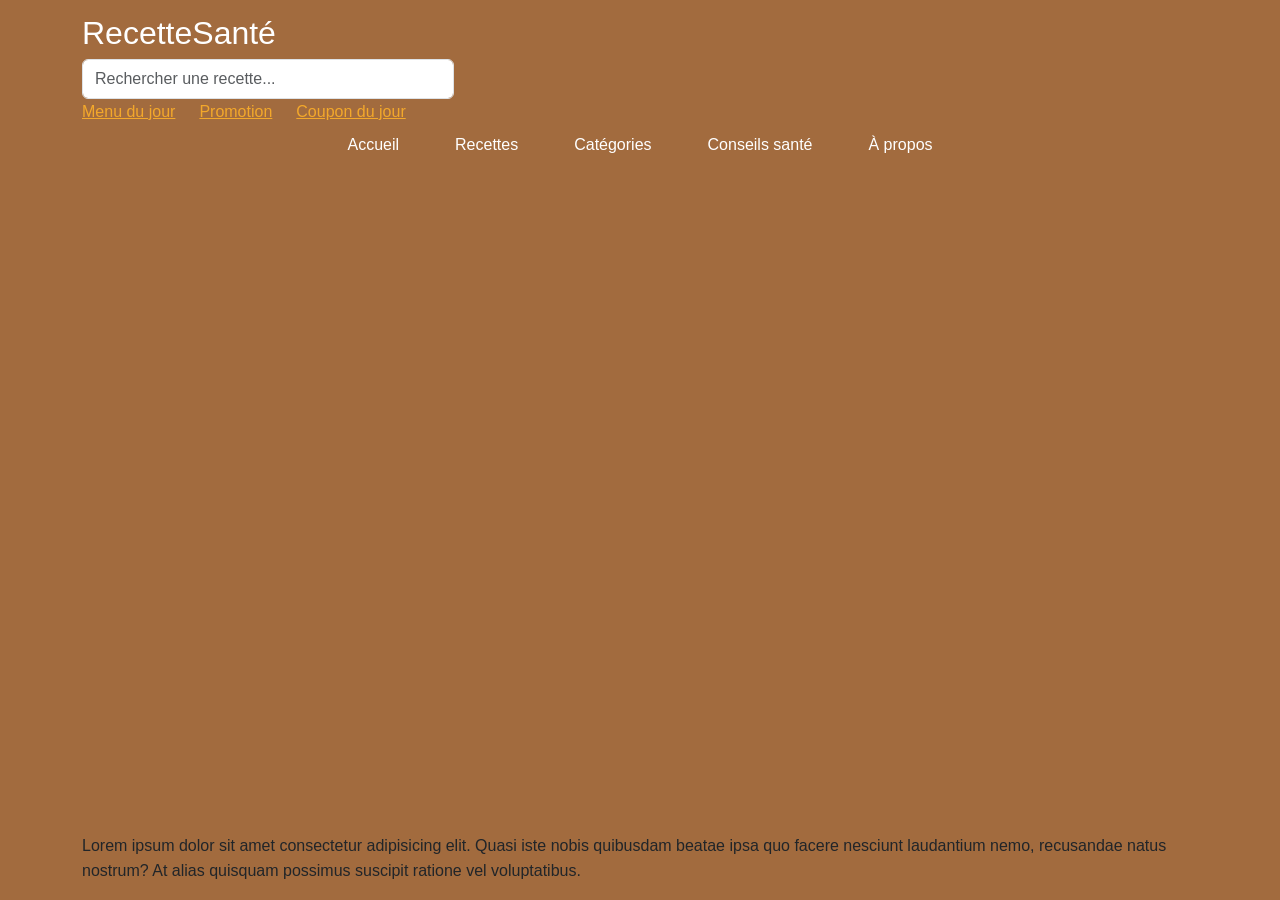
==== index.html @ 84961918 "Creation de la navigation" ====
<!DOCTYPE html>
<html lang="fr">

<head>
    <meta charset="UTF-8">

    <!-- Pour s'assurer d'un affichage correct sur mobile -->
    <meta name="viewport" content="width=device-width, initial-scale=1.0">

    <!-- Styles de Boostrap + Styles personnalisés provenant de styles.scss -->
    <link rel="stylesheet" href="css/styles.css">
    <!-- Nous n'aurons pas besoin de normalize.css, car il existe des styles
    qui font la même chose dans Bootstrap (voir fichier _reboot.scss) -->

    <link rel="icon" href="favicon.ico">
    <title>Recettes Santé</title>
</head>

<body class="d-flex flex-column min-vh-100 bg-info">
    <header class="header">
        <div class="container">
            <div class="header-f">

                <!-- Logo -->
                <div class="col-md-3">
                    <div class="header-logo">
                        <h1></h1>
                        <a href="#" class="navbar-brand fs-2 text-white">
                            RecetteSanté
                        </a>
                        </h1>
                    </div>
                </div>

                <!-- Recherche -->
                <div class="col-md-4">
                    <div class="header-search">

                        <form role="search" class="d-flex">

                            <label for="recherche" class="visually-hidden">
                                Rechercher une recette
                            </label>

                            <input type="search" id="recherche" name="recherche" class="form-control"
                                placeholder="Rechercher une recette...">



                        </form>

                    </div>
                </div>

                <!-- Actions -->
                <div class="col-md-5 ">
                    <div class="header-actions">

                        <div class="d-flex gap-4">

                            <a href="#" class="action ">
                                Menu du jour
                            </a>

                            <a href="#" class="action">
                                Promotion
                            </a>

                            <a href="#" class="action">
                                Coupon du jour
                            </a>

                        </div>

                    </div>
                </div>

            </div>

            <div class="row align-items-center jus gx-4">

            </div>
            <div class="row">

                <div class="col-12">
                    <ul class="nav d-flex justify-content-center gap-4 gap-4">

                        <li class="nav-item">
                            <a href="#" class="nav-link text-white text-decoration-none">
                                Accueil
                            </a>
                        </li>

                        <li class="nav-item">
                            <a href="#" class="nav-link text-white text-decoration-none">
                                Recettes
                            </a>
                        </li>

                        <li class="nav-item">
                            <a href="#" class="nav-link text-white text-decoration-none">
                                Catégories
                            </a>
                        </li>

                        <li class="nav-item">
                            <a href="#" class="nav-link text-white text-decoration-none">
                                Conseils santé
                            </a>
                        </li>

                        <li class="nav-item">
                            <a href="#" class="nav-link text-white text-decoration-none">
                                À propos
                            </a>
                        </li>

                    </ul>
                </div>

            </div>

        </div>
    </header>
    <main class="flex-grow-1">



    </main>
    <footer class="fond_section_primaire">
        <div class="container">
            <p>Lorem ipsum dolor sit amet consectetur adipisicing elit. Quasi iste nobis quibusdam beatae ipsa quo
                facere
                nesciunt laudantium nemo, recusandae natus nostrum? At alias quisquam possimus suscipit ratione vel
                voluptatibus.</p>
        </div>
    </footer>

    <!-----------------------------------------------------------------------------------
        Si on a besoin des éléments interactifs de Bootstrap, on doit utiliser au minimum
        le 2e script suivant (bootstrap.min.js) et parfois le 1er en plus (Popper)
        intégrés dans cet ordre.
    ---------------------------------------------------------------------------------->
    <!--
    <script src="https://cdn.jsdelivr.net/npm/@popperjs/core@2.11.8/dist/umd/popper.min.js" integrity="sha384-I7E8VVD/ismYTF4hNIPjVp/Zjvgyol6VFvRkX/vR+Vc4jQkC+hVqc2pM8ODewa9r" crossorigin="anonymous"></script>
    <script src="https://cdn.jsdelivr.net/npm/bootstrap@5.3.8/dist/js/bootstrap.min.js" integrity="sha384-G/EV+4j2dNv+tEPo3++6LCgdCROaejBqfUeNjuKAiuXbjrxilcCdDz6ZAVfHWe1Y" crossorigin="anonymous"></script>    
    -->
</body>

</html>
---- css/styles.css ----
@charset "UTF-8";
/*** Importation de polices ***/
@import url("https://fonts.googleapis.com/css2?family=Nunito:ital,wght@0,200..1000;1,200..1000&family=Zain:ital,wght@0,200;0,300;0,400;0,700;0,800;0,900;1,300;1,400&display=swap");
@import url("https://cdn.jsdelivr.net/npm/bootstrap-icons@1.11.3/font/bootstrap-icons.min.css");
/*###################### VARIABLES */
/*** Palette Colormind ***/
.zain-extralight {
  font-family: "Zain", sans-serif;
  font-weight: 200;
  font-style: normal;
}

/*** Redéfinition des variables de Bootstrap ***/
/*###################### BOOTSTRAP */
/*!
 * Bootstrap  v5.3.8 (https://getbootstrap.com/)
 * Copyright 2011-2025 The Bootstrap Authors
 * Licensed under MIT (https://github.com/twbs/bootstrap/blob/main/LICENSE)
 */
:root,
[data-bs-theme=light] {
  --bs-blue: #0d6efd;
  --bs-indigo: #6610f2;
  --bs-purple: #6f42c1;
  --bs-pink: #d63384;
  --bs-red: #dc3545;
  --bs-orange: #fd7e14;
  --bs-yellow: #ffc107;
  --bs-green: #198754;
  --bs-teal: #20c997;
  --bs-cyan: #0dcaf0;
  --bs-black: #000;
  --bs-white: #fff;
  --bs-gray: #6c757d;
  --bs-gray-dark: #343a40;
  --bs-gray-100: #f8f9fa;
  --bs-gray-200: #e9ecef;
  --bs-gray-300: #dee2e6;
  --bs-gray-400: #ced4da;
  --bs-gray-500: #adb5bd;
  --bs-gray-600: #6c757d;
  --bs-gray-700: #495057;
  --bs-gray-800: #343a40;
  --bs-gray-900: #212529;
  --bs-primary: #F3A82B;
  --bs-secondary: #92A9AC;
  --bs-success: rgb(123.3, 177.8, 60.5);
  --bs-info: #A26B3E;
  --bs-warning: rgb(188.25, 151.25, 24.5);
  --bs-danger: rgb(205.6, 63.2, 53.8);
  --bs-light: #F3F6F5;
  --bs-dark: #343035;
  --bs-primary-rgb: 243, 168, 43;
  --bs-secondary-rgb: 146, 169, 172;
  --bs-success-rgb: 123, 178, 61;
  --bs-info-rgb: 162, 107, 62;
  --bs-warning-rgb: 188, 151, 25;
  --bs-danger-rgb: 206, 63, 54;
  --bs-light-rgb: 243, 246, 245;
  --bs-dark-rgb: 52, 48, 53;
  --bs-primary-text-emphasis: rgb(97.2, 67.2, 17.2);
  --bs-secondary-text-emphasis: rgb(58.4, 67.6, 68.8);
  --bs-success-text-emphasis: rgb(49.32, 71.12, 24.2);
  --bs-info-text-emphasis: rgb(64.8, 42.8, 24.8);
  --bs-warning-text-emphasis: rgb(75.3, 60.5, 9.8);
  --bs-danger-text-emphasis: rgb(82.24, 25.28, 21.52);
  --bs-light-text-emphasis: #495057;
  --bs-dark-text-emphasis: #495057;
  --bs-primary-bg-subtle: rgb(252.6, 237.6, 212.6);
  --bs-secondary-bg-subtle: rgb(233.2, 237.8, 238.4);
  --bs-success-bg-subtle: rgb(228.66, 239.56, 216.1);
  --bs-info-bg-subtle: rgb(236.4, 225.4, 216.4);
  --bs-warning-bg-subtle: rgb(241.65, 234.25, 208.9);
  --bs-danger-bg-subtle: rgb(245.12, 216.64, 214.76);
  --bs-light-bg-subtle: rgb(251.5, 252, 252.5);
  --bs-dark-bg-subtle: #ced4da;
  --bs-primary-border-subtle: rgb(250.2, 220.2, 170.2);
  --bs-secondary-border-subtle: rgb(211.4, 220.6, 221.8);
  --bs-success-border-subtle: rgb(202.32, 224.12, 177.2);
  --bs-info-border-subtle: rgb(217.8, 195.8, 177.8);
  --bs-warning-border-subtle: rgb(228.3, 213.5, 162.8);
  --bs-danger-border-subtle: rgb(235.24, 178.28, 174.52);
  --bs-light-border-subtle: #e9ecef;
  --bs-dark-border-subtle: #adb5bd;
  --bs-white-rgb: 255, 255, 255;
  --bs-black-rgb: 0, 0, 0;
  --bs-font-sans-serif: system-ui, -apple-system, "Segoe UI", Roboto, "Helvetica Neue", "Noto Sans", "Liberation Sans", Arial, sans-serif, "Apple Color Emoji", "Segoe UI Emoji", "Segoe UI Symbol", "Noto Color Emoji";
  --bs-font-monospace: SFMono-Regular, Menlo, Monaco, Consolas, "Liberation Mono", "Courier New", monospace;
  --bs-gradient: linear-gradient(180deg, rgba(255, 255, 255, 0.15), rgba(255, 255, 255, 0));
  --bs-body-font-family: "Syne", sans-serif;
  --bs-body-font-size: 1rem;
  --bs-body-font-weight: 400;
  --bs-body-line-height: 1.6;
  --bs-body-color: #212529;
  --bs-body-color-rgb: 33, 37, 41;
  --bs-body-bg: #fff;
  --bs-body-bg-rgb: 255, 255, 255;
  --bs-emphasis-color: #000;
  --bs-emphasis-color-rgb: 0, 0, 0;
  --bs-secondary-color: rgba(33, 37, 41, 0.75);
  --bs-secondary-color-rgb: 33, 37, 41;
  --bs-secondary-bg: #e9ecef;
  --bs-secondary-bg-rgb: 233, 236, 239;
  --bs-tertiary-color: rgba(33, 37, 41, 0.5);
  --bs-tertiary-color-rgb: 33, 37, 41;
  --bs-tertiary-bg: #f8f9fa;
  --bs-tertiary-bg-rgb: 248, 249, 250;
  --bs-heading-color: #F3A82B;
  --bs-link-color: #F3A82B;
  --bs-link-color-rgb: 243, 168, 43;
  --bs-link-decoration: underline;
  --bs-link-hover-color: rgb(194.4, 134.4, 34.4);
  --bs-link-hover-color-rgb: 194, 134, 34;
  --bs-code-color: #d63384;
  --bs-highlight-color: #212529;
  --bs-highlight-bg: rgb(255, 242.6, 205.4);
  --bs-border-width: 1px;
  --bs-border-style: solid;
  --bs-border-color: #dee2e6;
  --bs-border-color-translucent: rgba(0, 0, 0, 0.175);
  --bs-border-radius: 0.375rem;
  --bs-border-radius-sm: 0.25rem;
  --bs-border-radius-lg: 0.5rem;
  --bs-border-radius-xl: 1rem;
  --bs-border-radius-xxl: 2rem;
  --bs-border-radius-2xl: var(--bs-border-radius-xxl);
  --bs-border-radius-pill: 50rem;
  --bs-box-shadow: 0 0.5rem 1rem rgba(0, 0, 0, 0.15);
  --bs-box-shadow-sm: 0 0.125rem 0.25rem rgba(0, 0, 0, 0.075);
  --bs-box-shadow-lg: 0 1rem 3rem rgba(0, 0, 0, 0.175);
  --bs-box-shadow-inset: inset 0 1px 2px rgba(0, 0, 0, 0.075);
  --bs-focus-ring-width: 0.25rem;
  --bs-focus-ring-opacity: 0.25;
  --bs-focus-ring-color: rgba(243, 168, 43, 0.25);
  --bs-form-valid-color: rgb(123.3, 177.8, 60.5);
  --bs-form-valid-border-color: rgb(123.3, 177.8, 60.5);
  --bs-form-invalid-color: rgb(205.6, 63.2, 53.8);
  --bs-form-invalid-border-color: rgb(205.6, 63.2, 53.8);
}

[data-bs-theme=dark] {
  color-scheme: dark;
  --bs-body-color: #dee2e6;
  --bs-body-color-rgb: 222, 226, 230;
  --bs-body-bg: #212529;
  --bs-body-bg-rgb: 33, 37, 41;
  --bs-emphasis-color: #fff;
  --bs-emphasis-color-rgb: 255, 255, 255;
  --bs-secondary-color: rgba(222, 226, 230, 0.75);
  --bs-secondary-color-rgb: 222, 226, 230;
  --bs-secondary-bg: #343a40;
  --bs-secondary-bg-rgb: 52, 58, 64;
  --bs-tertiary-color: rgba(222, 226, 230, 0.5);
  --bs-tertiary-color-rgb: 222, 226, 230;
  --bs-tertiary-bg: rgb(42.5, 47.5, 52.5);
  --bs-tertiary-bg-rgb: 43, 48, 53;
  --bs-primary-text-emphasis: rgb(247.8, 202.8, 127.8);
  --bs-secondary-text-emphasis: rgb(189.6, 203.4, 205.2);
  --bs-success-text-emphasis: rgb(175.98, 208.68, 138.3);
  --bs-info-text-emphasis: rgb(199.2, 166.2, 139.2);
  --bs-warning-text-emphasis: rgb(214.95, 192.75, 116.7);
  --bs-danger-text-emphasis: rgb(225.36, 139.92, 134.28);
  --bs-light-text-emphasis: #f8f9fa;
  --bs-dark-text-emphasis: #dee2e6;
  --bs-primary-bg-subtle: rgb(48.6, 33.6, 8.6);
  --bs-secondary-bg-subtle: rgb(29.2, 33.8, 34.4);
  --bs-success-bg-subtle: rgb(24.66, 35.56, 12.1);
  --bs-info-bg-subtle: rgb(32.4, 21.4, 12.4);
  --bs-warning-bg-subtle: rgb(37.65, 30.25, 4.9);
  --bs-danger-bg-subtle: rgb(41.12, 12.64, 10.76);
  --bs-light-bg-subtle: #343a40;
  --bs-dark-bg-subtle: #1a1d20;
  --bs-primary-border-subtle: rgb(145.8, 100.8, 25.8);
  --bs-secondary-border-subtle: rgb(87.6, 101.4, 103.2);
  --bs-success-border-subtle: rgb(73.98, 106.68, 36.3);
  --bs-info-border-subtle: rgb(97.2, 64.2, 37.2);
  --bs-warning-border-subtle: rgb(112.95, 90.75, 14.7);
  --bs-danger-border-subtle: rgb(123.36, 37.92, 32.28);
  --bs-light-border-subtle: #495057;
  --bs-dark-border-subtle: #343a40;
  --bs-heading-color: inherit;
  --bs-link-color: rgb(247.8, 202.8, 127.8);
  --bs-link-hover-color: rgb(249.24, 213.24, 153.24);
  --bs-link-color-rgb: 248, 203, 128;
  --bs-link-hover-color-rgb: 249, 213, 153;
  --bs-code-color: rgb(230.4, 132.6, 181.2);
  --bs-highlight-color: #dee2e6;
  --bs-highlight-bg: rgb(102, 77.2, 2.8);
  --bs-border-color: #495057;
  --bs-border-color-translucent: rgba(255, 255, 255, 0.15);
  --bs-form-valid-color: rgb(117, 183, 152.4);
  --bs-form-valid-border-color: rgb(117, 183, 152.4);
  --bs-form-invalid-color: rgb(234, 133.8, 143.4);
  --bs-form-invalid-border-color: rgb(234, 133.8, 143.4);
}

*,
*::before,
*::after {
  box-sizing: border-box;
}

@media (prefers-reduced-motion: no-preference) {
  :root {
    scroll-behavior: smooth;
  }
}

body {
  margin: 0;
  font-family: var(--bs-body-font-family);
  font-size: var(--bs-body-font-size);
  font-weight: var(--bs-body-font-weight);
  line-height: var(--bs-body-line-height);
  color: var(--bs-body-color);
  text-align: var(--bs-body-text-align);
  background-color: var(--bs-body-bg);
  -webkit-text-size-adjust: 100%;
  -webkit-tap-highlight-color: rgba(0, 0, 0, 0);
}

hr {
  margin: 1rem 0;
  color: inherit;
  border: 0;
  border-top: var(--bs-border-width) solid;
  opacity: 0.25;
}

h6, .h6, h5, .h5, h4, .h4, h3, .h3, h2, .h2, h1, .h1 {
  margin-top: 0;
  margin-bottom: 0.5rem;
  font-family: "Syne", sans-serif;
  font-weight: 700;
  line-height: 1.2;
  color: var(--bs-heading-color);
}

h1, .h1 {
  font-size: calc(1.375rem + 1.5vw);
}
@media (min-width: 1200px) {
  h1, .h1 {
    font-size: 2.5rem;
  }
}

h2, .h2 {
  font-size: calc(1.325rem + 0.9vw);
}
@media (min-width: 1200px) {
  h2, .h2 {
    font-size: 2rem;
  }
}

h3, .h3 {
  font-size: calc(1.3rem + 0.6vw);
}
@media (min-width: 1200px) {
  h3, .h3 {
    font-size: 1.75rem;
  }
}

h4, .h4 {
  font-size: calc(1.275rem + 0.3vw);
}
@media (min-width: 1200px) {
  h4, .h4 {
    font-size: 1.5rem;
  }
}

h5, .h5 {
  font-size: 1.25rem;
}

h6, .h6 {
  font-size: 1rem;
}

p {
  margin-top: 0;
  margin-bottom: 1rem;
}

abbr[title] {
  text-decoration: underline dotted;
  cursor: help;
  text-decoration-skip-ink: none;
}

address {
  margin-bottom: 1rem;
  font-style: normal;
  line-height: inherit;
}

ol,
ul {
  padding-left: 2rem;
}

ol,
ul,
dl {
  margin-top: 0;
  margin-bottom: 1rem;
}

ol ol,
ul ul,
ol ul,
ul ol {
  margin-bottom: 0;
}

dt {
  font-weight: 700;
}

dd {
  margin-bottom: 0.5rem;
  margin-left: 0;
}

blockquote {
  margin: 0 0 1rem;
}

b,
strong {
  font-weight: bolder;
}

small, .small {
  font-size: 0.875em;
}

mark, .mark {
  padding: 0.1875em;
  color: var(--bs-highlight-color);
  background-color: var(--bs-highlight-bg);
}

sub,
sup {
  position: relative;
  font-size: 0.75em;
  line-height: 0;
  vertical-align: baseline;
}

sub {
  bottom: -0.25em;
}

sup {
  top: -0.5em;
}

a {
  color: rgba(var(--bs-link-color-rgb), var(--bs-link-opacity, 1));
  text-decoration: underline;
}
a:hover {
  --bs-link-color-rgb: var(--bs-link-hover-color-rgb);
}

a:not([href]):not([class]), a:not([href]):not([class]):hover {
  color: inherit;
  text-decoration: none;
}

pre,
code,
kbd,
samp {
  font-family: var(--bs-font-monospace);
  font-size: 1em;
}

pre {
  display: block;
  margin-top: 0;
  margin-bottom: 1rem;
  overflow: auto;
  font-size: 0.875em;
}
pre code {
  font-size: inherit;
  color: inherit;
  word-break: normal;
}

code {
  font-size: 0.875em;
  color: var(--bs-code-color);
  word-wrap: break-word;
}
a > code {
  color: inherit;
}

kbd {
  padding: 0.1875rem 0.375rem;
  font-size: 0.875em;
  color: var(--bs-body-bg);
  background-color: var(--bs-body-color);
  border-radius: 0.25rem;
}
kbd kbd {
  padding: 0;
  font-size: 1em;
}

figure {
  margin: 0 0 1rem;
}

img,
svg {
  vertical-align: middle;
}

table {
  caption-side: bottom;
  border-collapse: collapse;
}

caption {
  padding-top: 0.5rem;
  padding-bottom: 0.5rem;
  color: var(--bs-secondary-color);
  text-align: left;
}

th {
  text-align: inherit;
  text-align: -webkit-match-parent;
}

thead,
tbody,
tfoot,
tr,
td,
th {
  border-color: inherit;
  border-style: solid;
  border-width: 0;
}

label {
  display: inline-block;
}

button {
  border-radius: 0;
}

button:focus:not(:focus-visible) {
  outline: 0;
}

input,
button,
select,
optgroup,
textarea {
  margin: 0;
  font-family: inherit;
  font-size: inherit;
  line-height: inherit;
}

button,
select {
  text-transform: none;
}

[role=button] {
  cursor: pointer;
}

select {
  word-wrap: normal;
}
select:disabled {
  opacity: 1;
}

[list]:not([type=date]):not([type=datetime-local]):not([type=month]):not([type=week]):not([type=time])::-webkit-calendar-picker-indicator {
  display: none !important;
}

button,
[type=button],
[type=reset],
[type=submit] {
  -webkit-appearance: button;
}
button:not(:disabled),
[type=button]:not(:disabled),
[type=reset]:not(:disabled),
[type=submit]:not(:disabled) {
  cursor: pointer;
}

::-moz-focus-inner {
  padding: 0;
  border-style: none;
}

textarea {
  resize: vertical;
}

fieldset {
  min-width: 0;
  padding: 0;
  margin: 0;
  border: 0;
}

legend {
  float: left;
  width: 100%;
  padding: 0;
  margin-bottom: 0.5rem;
  line-height: inherit;
  font-size: calc(1.275rem + 0.3vw);
}
@media (min-width: 1200px) {
  legend {
    font-size: 1.5rem;
  }
}
legend + * {
  clear: left;
}

::-webkit-datetime-edit-fields-wrapper,
::-webkit-datetime-edit-text,
::-webkit-datetime-edit-minute,
::-webkit-datetime-edit-hour-field,
::-webkit-datetime-edit-day-field,
::-webkit-datetime-edit-month-field,
::-webkit-datetime-edit-year-field {
  padding: 0;
}

::-webkit-inner-spin-button {
  height: auto;
}

[type=search] {
  -webkit-appearance: textfield;
  outline-offset: -2px;
}
[type=search]::-webkit-search-cancel-button {
  cursor: pointer;
  filter: grayscale(1);
}

/* rtl:raw:
[type="tel"],
[type="url"],
[type="email"],
[type="number"] {
  direction: ltr;
}
*/
::-webkit-search-decoration {
  -webkit-appearance: none;
}

::-webkit-color-swatch-wrapper {
  padding: 0;
}

::file-selector-button {
  font: inherit;
  -webkit-appearance: button;
}

output {
  display: inline-block;
}

iframe {
  border: 0;
}

summary {
  display: list-item;
  cursor: pointer;
}

progress {
  vertical-align: baseline;
}

[hidden] {
  display: none !important;
}

.lead {
  font-size: 1.25rem;
  font-weight: 300;
}

.display-1 {
  font-weight: 300;
  line-height: 1.2;
  font-size: calc(1.625rem + 4.5vw);
}
@media (min-width: 1200px) {
  .display-1 {
    font-size: 5rem;
  }
}

.display-2 {
  font-weight: 300;
  line-height: 1.2;
  font-size: calc(1.575rem + 3.9vw);
}
@media (min-width: 1200px) {
  .display-2 {
    font-size: 4.5rem;
  }
}

.display-3 {
  font-weight: 300;
  line-height: 1.2;
  font-size: calc(1.525rem + 3.3vw);
}
@media (min-width: 1200px) {
  .display-3 {
    font-size: 4rem;
  }
}

.display-4 {
  font-weight: 300;
  line-height: 1.2;
  font-size: calc(1.475rem + 2.7vw);
}
@media (min-width: 1200px) {
  .display-4 {
    font-size: 3.5rem;
  }
}

.display-5 {
  font-weight: 300;
  line-height: 1.2;
  font-size: calc(1.425rem + 2.1vw);
}
@media (min-width: 1200px) {
  .display-5 {
    font-size: 3rem;
  }
}

.display-6 {
  font-weight: 300;
  line-height: 1.2;
  font-size: calc(1.375rem + 1.5vw);
}
@media (min-width: 1200px) {
  .display-6 {
    font-size: 2.5rem;
  }
}

.list-unstyled {
  padding-left: 0;
  list-style: none;
}

.list-inline {
  padding-left: 0;
  list-style: none;
}

.list-inline-item {
  display: inline-block;
}
.list-inline-item:not(:last-child) {
  margin-right: 0.5rem;
}

.initialism {
  font-size: 0.875em;
  text-transform: uppercase;
}

.blockquote {
  margin-bottom: 1rem;
  font-size: 1.25rem;
}
.blockquote > :last-child {
  margin-bottom: 0;
}

.blockquote-footer {
  margin-top: -1rem;
  margin-bottom: 1rem;
  font-size: 0.875em;
  color: #6c757d;
}
.blockquote-footer::before {
  content: "— ";
}

.img-fluid {
  max-width: 100%;
  height: auto;
}

.img-thumbnail {
  padding: 0.25rem;
  background-color: var(--bs-body-bg);
  border: var(--bs-border-width) solid var(--bs-border-color);
  border-radius: var(--bs-border-radius);
  max-width: 100%;
  height: auto;
}

.figure {
  display: inline-block;
}

.figure-img {
  margin-bottom: 0.5rem;
  line-height: 1;
}

.figure-caption {
  font-size: 0.875em;
  color: var(--bs-secondary-color);
}

.container,
.container-fluid,
.container-xxl,
.container-xl,
.container-lg,
.container-md,
.container-sm {
  --bs-gutter-x: 1.5rem;
  --bs-gutter-y: 0;
  width: 100%;
  padding-right: calc(var(--bs-gutter-x) * 0.5);
  padding-left: calc(var(--bs-gutter-x) * 0.5);
  margin-right: auto;
  margin-left: auto;
}

@media (min-width: 576px) {
  .container-sm, .container {
    max-width: 540px;
  }
}
@media (min-width: 768px) {
  .container-md, .container-sm, .container {
    max-width: 720px;
  }
}
@media (min-width: 992px) {
  .container-lg, .container-md, .container-sm, .container {
    max-width: 960px;
  }
}
@media (min-width: 1200px) {
  .container-xl, .container-lg, .container-md, .container-sm, .container {
    max-width: 1140px;
  }
}
@media (min-width: 1400px) {
  .container-xxl, .container-xl, .container-lg, .container-md, .container-sm, .container {
    max-width: 1320px;
  }
}
:root {
  --bs-breakpoint-xs: 0;
  --bs-breakpoint-sm: 576px;
  --bs-breakpoint-md: 768px;
  --bs-breakpoint-lg: 992px;
  --bs-breakpoint-xl: 1200px;
  --bs-breakpoint-xxl: 1400px;
}

.row {
  --bs-gutter-x: 1.5rem;
  --bs-gutter-y: 0;
  display: flex;
  flex-wrap: wrap;
  margin-top: calc(-1 * var(--bs-gutter-y));
  margin-right: calc(-0.5 * var(--bs-gutter-x));
  margin-left: calc(-0.5 * var(--bs-gutter-x));
}
.row > * {
  flex-shrink: 0;
  width: 100%;
  max-width: 100%;
  padding-right: calc(var(--bs-gutter-x) * 0.5);
  padding-left: calc(var(--bs-gutter-x) * 0.5);
  margin-top: var(--bs-gutter-y);
}

.col {
  flex: 1 0 0;
}

.row-cols-auto > * {
  flex: 0 0 auto;
  width: auto;
}

.row-cols-1 > * {
  flex: 0 0 auto;
  width: 100%;
}

.row-cols-2 > * {
  flex: 0 0 auto;
  width: 50%;
}

.row-cols-3 > * {
  flex: 0 0 auto;
  width: 33.33333333%;
}

.row-cols-4 > * {
  flex: 0 0 auto;
  width: 25%;
}

.row-cols-5 > * {
  flex: 0 0 auto;
  width: 20%;
}

.row-cols-6 > * {
  flex: 0 0 auto;
  width: 16.66666667%;
}

.col-auto {
  flex: 0 0 auto;
  width: auto;
}

.col-1 {
  flex: 0 0 auto;
  width: 8.33333333%;
}

.col-2 {
  flex: 0 0 auto;
  width: 16.66666667%;
}

.col-3 {
  flex: 0 0 auto;
  width: 25%;
}

.col-4 {
  flex: 0 0 auto;
  width: 33.33333333%;
}

.col-5 {
  flex: 0 0 auto;
  width: 41.66666667%;
}

.col-6 {
  flex: 0 0 auto;
  width: 50%;
}

.col-7 {
  flex: 0 0 auto;
  width: 58.33333333%;
}

.col-8 {
  flex: 0 0 auto;
  width: 66.66666667%;
}

.col-9 {
  flex: 0 0 auto;
  width: 75%;
}

.col-10 {
  flex: 0 0 auto;
  width: 83.33333333%;
}

.col-11 {
  flex: 0 0 auto;
  width: 91.66666667%;
}

.col-12 {
  flex: 0 0 auto;
  width: 100%;
}

.offset-1 {
  margin-left: 8.33333333%;
}

.offset-2 {
  margin-left: 16.66666667%;
}

.offset-3 {
  margin-left: 25%;
}

.offset-4 {
  margin-left: 33.33333333%;
}

.offset-5 {
  margin-left: 41.66666667%;
}

.offset-6 {
  margin-left: 50%;
}

.offset-7 {
  margin-left: 58.33333333%;
}

.offset-8 {
  margin-left: 66.66666667%;
}

.offset-9 {
  margin-left: 75%;
}

.offset-10 {
  margin-left: 83.33333333%;
}

.offset-11 {
  margin-left: 91.66666667%;
}

.g-0,
.gx-0 {
  --bs-gutter-x: 0;
}

.g-0,
.gy-0 {
  --bs-gutter-y: 0;
}

.g-1,
.gx-1 {
  --bs-gutter-x: 0.25rem;
}

.g-1,
.gy-1 {
  --bs-gutter-y: 0.25rem;
}

.g-2,
.gx-2 {
  --bs-gutter-x: 0.5rem;
}

.g-2,
.gy-2 {
  --bs-gutter-y: 0.5rem;
}

.g-3,
.gx-3 {
  --bs-gutter-x: 1rem;
}

.g-3,
.gy-3 {
  --bs-gutter-y: 1rem;
}

.g-4,
.gx-4 {
  --bs-gutter-x: 1.5rem;
}

.g-4,
.gy-4 {
  --bs-gutter-y: 1.5rem;
}

.g-5,
.gx-5 {
  --bs-gutter-x: 3rem;
}

.g-5,
.gy-5 {
  --bs-gutter-y: 3rem;
}

@media (min-width: 576px) {
  .col-sm {
    flex: 1 0 0;
  }
  .row-cols-sm-auto > * {
    flex: 0 0 auto;
    width: auto;
  }
  .row-cols-sm-1 > * {
    flex: 0 0 auto;
    width: 100%;
  }
  .row-cols-sm-2 > * {
    flex: 0 0 auto;
    width: 50%;
  }
  .row-cols-sm-3 > * {
    flex: 0 0 auto;
    width: 33.33333333%;
  }
  .row-cols-sm-4 > * {
    flex: 0 0 auto;
    width: 25%;
  }
  .row-cols-sm-5 > * {
    flex: 0 0 auto;
    width: 20%;
  }
  .row-cols-sm-6 > * {
    flex: 0 0 auto;
    width: 16.66666667%;
  }
  .col-sm-auto {
    flex: 0 0 auto;
    width: auto;
  }
  .col-sm-1 {
    flex: 0 0 auto;
    width: 8.33333333%;
  }
  .col-sm-2 {
    flex: 0 0 auto;
    width: 16.66666667%;
  }
  .col-sm-3 {
    flex: 0 0 auto;
    width: 25%;
  }
  .col-sm-4 {
    flex: 0 0 auto;
    width: 33.33333333%;
  }
  .col-sm-5 {
    flex: 0 0 auto;
    width: 41.66666667%;
  }
  .col-sm-6 {
    flex: 0 0 auto;
    width: 50%;
  }
  .col-sm-7 {
    flex: 0 0 auto;
    width: 58.33333333%;
  }
  .col-sm-8 {
    flex: 0 0 auto;
    width: 66.66666667%;
  }
  .col-sm-9 {
    flex: 0 0 auto;
    width: 75%;
  }
  .col-sm-10 {
    flex: 0 0 auto;
    width: 83.33333333%;
  }
  .col-sm-11 {
    flex: 0 0 auto;
    width: 91.66666667%;
  }
  .col-sm-12 {
    flex: 0 0 auto;
    width: 100%;
  }
  .offset-sm-0 {
    margin-left: 0;
  }
  .offset-sm-1 {
    margin-left: 8.33333333%;
  }
  .offset-sm-2 {
    margin-left: 16.66666667%;
  }
  .offset-sm-3 {
    margin-left: 25%;
  }
  .offset-sm-4 {
    margin-left: 33.33333333%;
  }
  .offset-sm-5 {
    margin-left: 41.66666667%;
  }
  .offset-sm-6 {
    margin-left: 50%;
  }
  .offset-sm-7 {
    margin-left: 58.33333333%;
  }
  .offset-sm-8 {
    margin-left: 66.66666667%;
  }
  .offset-sm-9 {
    margin-left: 75%;
  }
  .offset-sm-10 {
    margin-left: 83.33333333%;
  }
  .offset-sm-11 {
    margin-left: 91.66666667%;
  }
  .g-sm-0,
  .gx-sm-0 {
    --bs-gutter-x: 0;
  }
  .g-sm-0,
  .gy-sm-0 {
    --bs-gutter-y: 0;
  }
  .g-sm-1,
  .gx-sm-1 {
    --bs-gutter-x: 0.25rem;
  }
  .g-sm-1,
  .gy-sm-1 {
    --bs-gutter-y: 0.25rem;
  }
  .g-sm-2,
  .gx-sm-2 {
    --bs-gutter-x: 0.5rem;
  }
  .g-sm-2,
  .gy-sm-2 {
    --bs-gutter-y: 0.5rem;
  }
  .g-sm-3,
  .gx-sm-3 {
    --bs-gutter-x: 1rem;
  }
  .g-sm-3,
  .gy-sm-3 {
    --bs-gutter-y: 1rem;
  }
  .g-sm-4,
  .gx-sm-4 {
    --bs-gutter-x: 1.5rem;
  }
  .g-sm-4,
  .gy-sm-4 {
    --bs-gutter-y: 1.5rem;
  }
  .g-sm-5,
  .gx-sm-5 {
    --bs-gutter-x: 3rem;
  }
  .g-sm-5,
  .gy-sm-5 {
    --bs-gutter-y: 3rem;
  }
}
@media (min-width: 768px) {
  .col-md {
    flex: 1 0 0;
  }
  .row-cols-md-auto > * {
    flex: 0 0 auto;
    width: auto;
  }
  .row-cols-md-1 > * {
    flex: 0 0 auto;
    width: 100%;
  }
  .row-cols-md-2 > * {
    flex: 0 0 auto;
    width: 50%;
  }
  .row-cols-md-3 > * {
    flex: 0 0 auto;
    width: 33.33333333%;
  }
  .row-cols-md-4 > * {
    flex: 0 0 auto;
    width: 25%;
  }
  .row-cols-md-5 > * {
    flex: 0 0 auto;
    width: 20%;
  }
  .row-cols-md-6 > * {
    flex: 0 0 auto;
    width: 16.66666667%;
  }
  .col-md-auto {
    flex: 0 0 auto;
    width: auto;
  }
  .col-md-1 {
    flex: 0 0 auto;
    width: 8.33333333%;
  }
  .col-md-2 {
    flex: 0 0 auto;
    width: 16.66666667%;
  }
  .col-md-3 {
    flex: 0 0 auto;
    width: 25%;
  }
  .col-md-4 {
    flex: 0 0 auto;
    width: 33.33333333%;
  }
  .col-md-5 {
    flex: 0 0 auto;
    width: 41.66666667%;
  }
  .col-md-6 {
    flex: 0 0 auto;
    width: 50%;
  }
  .col-md-7 {
    flex: 0 0 auto;
    width: 58.33333333%;
  }
  .col-md-8 {
    flex: 0 0 auto;
    width: 66.66666667%;
  }
  .col-md-9 {
    flex: 0 0 auto;
    width: 75%;
  }
  .col-md-10 {
    flex: 0 0 auto;
    width: 83.33333333%;
  }
  .col-md-11 {
    flex: 0 0 auto;
    width: 91.66666667%;
  }
  .col-md-12 {
    flex: 0 0 auto;
    width: 100%;
  }
  .offset-md-0 {
    margin-left: 0;
  }
  .offset-md-1 {
    margin-left: 8.33333333%;
  }
  .offset-md-2 {
    margin-left: 16.66666667%;
  }
  .offset-md-3 {
    margin-left: 25%;
  }
  .offset-md-4 {
    margin-left: 33.33333333%;
  }
  .offset-md-5 {
    margin-left: 41.66666667%;
  }
  .offset-md-6 {
    margin-left: 50%;
  }
  .offset-md-7 {
    margin-left: 58.33333333%;
  }
  .offset-md-8 {
    margin-left: 66.66666667%;
  }
  .offset-md-9 {
    margin-left: 75%;
  }
  .offset-md-10 {
    margin-left: 83.33333333%;
  }
  .offset-md-11 {
    margin-left: 91.66666667%;
  }
  .g-md-0,
  .gx-md-0 {
    --bs-gutter-x: 0;
  }
  .g-md-0,
  .gy-md-0 {
    --bs-gutter-y: 0;
  }
  .g-md-1,
  .gx-md-1 {
    --bs-gutter-x: 0.25rem;
  }
  .g-md-1,
  .gy-md-1 {
    --bs-gutter-y: 0.25rem;
  }
  .g-md-2,
  .gx-md-2 {
    --bs-gutter-x: 0.5rem;
  }
  .g-md-2,
  .gy-md-2 {
    --bs-gutter-y: 0.5rem;
  }
  .g-md-3,
  .gx-md-3 {
    --bs-gutter-x: 1rem;
  }
  .g-md-3,
  .gy-md-3 {
    --bs-gutter-y: 1rem;
  }
  .g-md-4,
  .gx-md-4 {
    --bs-gutter-x: 1.5rem;
  }
  .g-md-4,
  .gy-md-4 {
    --bs-gutter-y: 1.5rem;
  }
  .g-md-5,
  .gx-md-5 {
    --bs-gutter-x: 3rem;
  }
  .g-md-5,
  .gy-md-5 {
    --bs-gutter-y: 3rem;
  }
}
@media (min-width: 992px) {
  .col-lg {
    flex: 1 0 0;
  }
  .row-cols-lg-auto > * {
    flex: 0 0 auto;
    width: auto;
  }
  .row-cols-lg-1 > * {
    flex: 0 0 auto;
    width: 100%;
  }
  .row-cols-lg-2 > * {
    flex: 0 0 auto;
    width: 50%;
  }
  .row-cols-lg-3 > * {
    flex: 0 0 auto;
    width: 33.33333333%;
  }
  .row-cols-lg-4 > * {
    flex: 0 0 auto;
    width: 25%;
  }
  .row-cols-lg-5 > * {
    flex: 0 0 auto;
    width: 20%;
  }
  .row-cols-lg-6 > * {
    flex: 0 0 auto;
    width: 16.66666667%;
  }
  .col-lg-auto {
    flex: 0 0 auto;
    width: auto;
  }
  .col-lg-1 {
    flex: 0 0 auto;
    width: 8.33333333%;
  }
  .col-lg-2 {
    flex: 0 0 auto;
    width: 16.66666667%;
  }
  .col-lg-3 {
    flex: 0 0 auto;
    width: 25%;
  }
  .col-lg-4 {
    flex: 0 0 auto;
    width: 33.33333333%;
  }
  .col-lg-5 {
    flex: 0 0 auto;
    width: 41.66666667%;
  }
  .col-lg-6 {
    flex: 0 0 auto;
    width: 50%;
  }
  .col-lg-7 {
    flex: 0 0 auto;
    width: 58.33333333%;
  }
  .col-lg-8 {
    flex: 0 0 auto;
    width: 66.66666667%;
  }
  .col-lg-9 {
    flex: 0 0 auto;
    width: 75%;
  }
  .col-lg-10 {
    flex: 0 0 auto;
    width: 83.33333333%;
  }
  .col-lg-11 {
    flex: 0 0 auto;
    width: 91.66666667%;
  }
  .col-lg-12 {
    flex: 0 0 auto;
    width: 100%;
  }
  .offset-lg-0 {
    margin-left: 0;
  }
  .offset-lg-1 {
    margin-left: 8.33333333%;
  }
  .offset-lg-2 {
    margin-left: 16.66666667%;
  }
  .offset-lg-3 {
    margin-left: 25%;
  }
  .offset-lg-4 {
    margin-left: 33.33333333%;
  }
  .offset-lg-5 {
    margin-left: 41.66666667%;
  }
  .offset-lg-6 {
    margin-left: 50%;
  }
  .offset-lg-7 {
    margin-left: 58.33333333%;
  }
  .offset-lg-8 {
    margin-left: 66.66666667%;
  }
  .offset-lg-9 {
    margin-left: 75%;
  }
  .offset-lg-10 {
    margin-left: 83.33333333%;
  }
  .offset-lg-11 {
    margin-left: 91.66666667%;
  }
  .g-lg-0,
  .gx-lg-0 {
    --bs-gutter-x: 0;
  }
  .g-lg-0,
  .gy-lg-0 {
    --bs-gutter-y: 0;
  }
  .g-lg-1,
  .gx-lg-1 {
    --bs-gutter-x: 0.25rem;
  }
  .g-lg-1,
  .gy-lg-1 {
    --bs-gutter-y: 0.25rem;
  }
  .g-lg-2,
  .gx-lg-2 {
    --bs-gutter-x: 0.5rem;
  }
  .g-lg-2,
  .gy-lg-2 {
    --bs-gutter-y: 0.5rem;
  }
  .g-lg-3,
  .gx-lg-3 {
    --bs-gutter-x: 1rem;
  }
  .g-lg-3,
  .gy-lg-3 {
    --bs-gutter-y: 1rem;
  }
  .g-lg-4,
  .gx-lg-4 {
    --bs-gutter-x: 1.5rem;
  }
  .g-lg-4,
  .gy-lg-4 {
    --bs-gutter-y: 1.5rem;
  }
  .g-lg-5,
  .gx-lg-5 {
    --bs-gutter-x: 3rem;
  }
  .g-lg-5,
  .gy-lg-5 {
    --bs-gutter-y: 3rem;
  }
}
@media (min-width: 1200px) {
  .col-xl {
    flex: 1 0 0;
  }
  .row-cols-xl-auto > * {
    flex: 0 0 auto;
    width: auto;
  }
  .row-cols-xl-1 > * {
    flex: 0 0 auto;
    width: 100%;
  }
  .row-cols-xl-2 > * {
    flex: 0 0 auto;
    width: 50%;
  }
  .row-cols-xl-3 > * {
    flex: 0 0 auto;
    width: 33.33333333%;
  }
  .row-cols-xl-4 > * {
    flex: 0 0 auto;
    width: 25%;
  }
  .row-cols-xl-5 > * {
    flex: 0 0 auto;
    width: 20%;
  }
  .row-cols-xl-6 > * {
    flex: 0 0 auto;
    width: 16.66666667%;
  }
  .col-xl-auto {
    flex: 0 0 auto;
    width: auto;
  }
  .col-xl-1 {
    flex: 0 0 auto;
    width: 8.33333333%;
  }
  .col-xl-2 {
    flex: 0 0 auto;
    width: 16.66666667%;
  }
  .col-xl-3 {
    flex: 0 0 auto;
    width: 25%;
  }
  .col-xl-4 {
    flex: 0 0 auto;
    width: 33.33333333%;
  }
  .col-xl-5 {
    flex: 0 0 auto;
    width: 41.66666667%;
  }
  .col-xl-6 {
    flex: 0 0 auto;
    width: 50%;
  }
  .col-xl-7 {
    flex: 0 0 auto;
    width: 58.33333333%;
  }
  .col-xl-8 {
    flex: 0 0 auto;
    width: 66.66666667%;
  }
  .col-xl-9 {
    flex: 0 0 auto;
    width: 75%;
  }
  .col-xl-10 {
    flex: 0 0 auto;
    width: 83.33333333%;
  }
  .col-xl-11 {
    flex: 0 0 auto;
    width: 91.66666667%;
  }
  .col-xl-12 {
    flex: 0 0 auto;
    width: 100%;
  }
  .offset-xl-0 {
    margin-left: 0;
  }
  .offset-xl-1 {
    margin-left: 8.33333333%;
  }
  .offset-xl-2 {
    margin-left: 16.66666667%;
  }
  .offset-xl-3 {
    margin-left: 25%;
  }
  .offset-xl-4 {
    margin-left: 33.33333333%;
  }
  .offset-xl-5 {
    margin-left: 41.66666667%;
  }
  .offset-xl-6 {
    margin-left: 50%;
  }
  .offset-xl-7 {
    margin-left: 58.33333333%;
  }
  .offset-xl-8 {
    margin-left: 66.66666667%;
  }
  .offset-xl-9 {
    margin-left: 75%;
  }
  .offset-xl-10 {
    margin-left: 83.33333333%;
  }
  .offset-xl-11 {
    margin-left: 91.66666667%;
  }
  .g-xl-0,
  .gx-xl-0 {
    --bs-gutter-x: 0;
  }
  .g-xl-0,
  .gy-xl-0 {
    --bs-gutter-y: 0;
  }
  .g-xl-1,
  .gx-xl-1 {
    --bs-gutter-x: 0.25rem;
  }
  .g-xl-1,
  .gy-xl-1 {
    --bs-gutter-y: 0.25rem;
  }
  .g-xl-2,
  .gx-xl-2 {
    --bs-gutter-x: 0.5rem;
  }
  .g-xl-2,
  .gy-xl-2 {
    --bs-gutter-y: 0.5rem;
  }
  .g-xl-3,
  .gx-xl-3 {
    --bs-gutter-x: 1rem;
  }
  .g-xl-3,
  .gy-xl-3 {
    --bs-gutter-y: 1rem;
  }
  .g-xl-4,
  .gx-xl-4 {
    --bs-gutter-x: 1.5rem;
  }
  .g-xl-4,
  .gy-xl-4 {
    --bs-gutter-y: 1.5rem;
  }
  .g-xl-5,
  .gx-xl-5 {
    --bs-gutter-x: 3rem;
  }
  .g-xl-5,
  .gy-xl-5 {
    --bs-gutter-y: 3rem;
  }
}
@media (min-width: 1400px) {
  .col-xxl {
    flex: 1 0 0;
  }
  .row-cols-xxl-auto > * {
    flex: 0 0 auto;
    width: auto;
  }
  .row-cols-xxl-1 > * {
    flex: 0 0 auto;
    width: 100%;
  }
  .row-cols-xxl-2 > * {
    flex: 0 0 auto;
    width: 50%;
  }
  .row-cols-xxl-3 > * {
    flex: 0 0 auto;
    width: 33.33333333%;
  }
  .row-cols-xxl-4 > * {
    flex: 0 0 auto;
    width: 25%;
  }
  .row-cols-xxl-5 > * {
    flex: 0 0 auto;
    width: 20%;
  }
  .row-cols-xxl-6 > * {
    flex: 0 0 auto;
    width: 16.66666667%;
  }
  .col-xxl-auto {
    flex: 0 0 auto;
    width: auto;
  }
  .col-xxl-1 {
    flex: 0 0 auto;
    width: 8.33333333%;
  }
  .col-xxl-2 {
    flex: 0 0 auto;
    width: 16.66666667%;
  }
  .col-xxl-3 {
    flex: 0 0 auto;
    width: 25%;
  }
  .col-xxl-4 {
    flex: 0 0 auto;
    width: 33.33333333%;
  }
  .col-xxl-5 {
    flex: 0 0 auto;
    width: 41.66666667%;
  }
  .col-xxl-6 {
    flex: 0 0 auto;
    width: 50%;
  }
  .col-xxl-7 {
    flex: 0 0 auto;
    width: 58.33333333%;
  }
  .col-xxl-8 {
    flex: 0 0 auto;
    width: 66.66666667%;
  }
  .col-xxl-9 {
    flex: 0 0 auto;
    width: 75%;
  }
  .col-xxl-10 {
    flex: 0 0 auto;
    width: 83.33333333%;
  }
  .col-xxl-11 {
    flex: 0 0 auto;
    width: 91.66666667%;
  }
  .col-xxl-12 {
    flex: 0 0 auto;
    width: 100%;
  }
  .offset-xxl-0 {
    margin-left: 0;
  }
  .offset-xxl-1 {
    margin-left: 8.33333333%;
  }
  .offset-xxl-2 {
    margin-left: 16.66666667%;
  }
  .offset-xxl-3 {
    margin-left: 25%;
  }
  .offset-xxl-4 {
    margin-left: 33.33333333%;
  }
  .offset-xxl-5 {
    margin-left: 41.66666667%;
  }
  .offset-xxl-6 {
    margin-left: 50%;
  }
  .offset-xxl-7 {
    margin-left: 58.33333333%;
  }
  .offset-xxl-8 {
    margin-left: 66.66666667%;
  }
  .offset-xxl-9 {
    margin-left: 75%;
  }
  .offset-xxl-10 {
    margin-left: 83.33333333%;
  }
  .offset-xxl-11 {
    margin-left: 91.66666667%;
  }
  .g-xxl-0,
  .gx-xxl-0 {
    --bs-gutter-x: 0;
  }
  .g-xxl-0,
  .gy-xxl-0 {
    --bs-gutter-y: 0;
  }
  .g-xxl-1,
  .gx-xxl-1 {
    --bs-gutter-x: 0.25rem;
  }
  .g-xxl-1,
  .gy-xxl-1 {
    --bs-gutter-y: 0.25rem;
  }
  .g-xxl-2,
  .gx-xxl-2 {
    --bs-gutter-x: 0.5rem;
  }
  .g-xxl-2,
  .gy-xxl-2 {
    --bs-gutter-y: 0.5rem;
  }
  .g-xxl-3,
  .gx-xxl-3 {
    --bs-gutter-x: 1rem;
  }
  .g-xxl-3,
  .gy-xxl-3 {
    --bs-gutter-y: 1rem;
  }
  .g-xxl-4,
  .gx-xxl-4 {
    --bs-gutter-x: 1.5rem;
  }
  .g-xxl-4,
  .gy-xxl-4 {
    --bs-gutter-y: 1.5rem;
  }
  .g-xxl-5,
  .gx-xxl-5 {
    --bs-gutter-x: 3rem;
  }
  .g-xxl-5,
  .gy-xxl-5 {
    --bs-gutter-y: 3rem;
  }
}
.table {
  --bs-table-color-type: initial;
  --bs-table-bg-type: initial;
  --bs-table-color-state: initial;
  --bs-table-bg-state: initial;
  --bs-table-color: var(--bs-emphasis-color);
  --bs-table-bg: var(--bs-body-bg);
  --bs-table-border-color: var(--bs-border-color);
  --bs-table-accent-bg: transparent;
  --bs-table-striped-color: var(--bs-emphasis-color);
  --bs-table-striped-bg: rgba(var(--bs-emphasis-color-rgb), 0.05);
  --bs-table-active-color: var(--bs-emphasis-color);
  --bs-table-active-bg: rgba(var(--bs-emphasis-color-rgb), 0.1);
  --bs-table-hover-color: var(--bs-emphasis-color);
  --bs-table-hover-bg: rgba(var(--bs-emphasis-color-rgb), 0.075);
  width: 100%;
  margin-bottom: 1rem;
  vertical-align: top;
  border-color: var(--bs-table-border-color);
}
.table > :not(caption) > * > * {
  padding: 0.5rem 0.5rem;
  color: var(--bs-table-color-state, var(--bs-table-color-type, var(--bs-table-color)));
  background-color: var(--bs-table-bg);
  border-bottom-width: var(--bs-border-width);
  box-shadow: inset 0 0 0 9999px var(--bs-table-bg-state, var(--bs-table-bg-type, var(--bs-table-accent-bg)));
}
.table > tbody {
  vertical-align: inherit;
}
.table > thead {
  vertical-align: bottom;
}

.table-group-divider {
  border-top: calc(var(--bs-border-width) * 2) solid currentcolor;
}

.caption-top {
  caption-side: top;
}

.table-sm > :not(caption) > * > * {
  padding: 0.25rem 0.25rem;
}

.table-bordered > :not(caption) > * {
  border-width: var(--bs-border-width) 0;
}
.table-bordered > :not(caption) > * > * {
  border-width: 0 var(--bs-border-width);
}

.table-borderless > :not(caption) > * > * {
  border-bottom-width: 0;
}
.table-borderless > :not(:first-child) {
  border-top-width: 0;
}

.table-striped > tbody > tr:nth-of-type(odd) > * {
  --bs-table-color-type: var(--bs-table-striped-color);
  --bs-table-bg-type: var(--bs-table-striped-bg);
}

.table-striped-columns > :not(caption) > tr > :nth-child(even) {
  --bs-table-color-type: var(--bs-table-striped-color);
  --bs-table-bg-type: var(--bs-table-striped-bg);
}

.table-active {
  --bs-table-color-state: var(--bs-table-active-color);
  --bs-table-bg-state: var(--bs-table-active-bg);
}

.table-hover > tbody > tr:hover > * {
  --bs-table-color-state: var(--bs-table-hover-color);
  --bs-table-bg-state: var(--bs-table-hover-bg);
}

.table-primary {
  --bs-table-color: #000;
  --bs-table-bg: rgb(252.6, 237.6, 212.6);
  --bs-table-border-color: rgb(202.08, 190.08, 170.08);
  --bs-table-striped-bg: rgb(239.97, 225.72, 201.97);
  --bs-table-striped-color: #000;
  --bs-table-active-bg: rgb(227.34, 213.84, 191.34);
  --bs-table-active-color: #000;
  --bs-table-hover-bg: rgb(233.655, 219.78, 196.655);
  --bs-table-hover-color: #000;
  color: var(--bs-table-color);
  border-color: var(--bs-table-border-color);
}

.table-secondary {
  --bs-table-color: #000;
  --bs-table-bg: rgb(233.2, 237.8, 238.4);
  --bs-table-border-color: rgb(186.56, 190.24, 190.72);
  --bs-table-striped-bg: rgb(221.54, 225.91, 226.48);
  --bs-table-striped-color: #000;
  --bs-table-active-bg: rgb(209.88, 214.02, 214.56);
  --bs-table-active-color: #000;
  --bs-table-hover-bg: rgb(215.71, 219.965, 220.52);
  --bs-table-hover-color: #000;
  color: var(--bs-table-color);
  border-color: var(--bs-table-border-color);
}

.table-success {
  --bs-table-color: #000;
  --bs-table-bg: rgb(228.66, 239.56, 216.1);
  --bs-table-border-color: rgb(182.928, 191.648, 172.88);
  --bs-table-striped-bg: rgb(217.227, 227.582, 205.295);
  --bs-table-striped-color: #000;
  --bs-table-active-bg: rgb(205.794, 215.604, 194.49);
  --bs-table-active-color: #000;
  --bs-table-hover-bg: rgb(211.5105, 221.593, 199.8925);
  --bs-table-hover-color: #000;
  color: var(--bs-table-color);
  border-color: var(--bs-table-border-color);
}

.table-info {
  --bs-table-color: #000;
  --bs-table-bg: rgb(236.4, 225.4, 216.4);
  --bs-table-border-color: rgb(189.12, 180.32, 173.12);
  --bs-table-striped-bg: rgb(224.58, 214.13, 205.58);
  --bs-table-striped-color: #000;
  --bs-table-active-bg: rgb(212.76, 202.86, 194.76);
  --bs-table-active-color: #000;
  --bs-table-hover-bg: rgb(218.67, 208.495, 200.17);
  --bs-table-hover-color: #000;
  color: var(--bs-table-color);
  border-color: var(--bs-table-border-color);
}

.table-warning {
  --bs-table-color: #000;
  --bs-table-bg: rgb(241.65, 234.25, 208.9);
  --bs-table-border-color: rgb(193.32, 187.4, 167.12);
  --bs-table-striped-bg: rgb(229.5675, 222.5375, 198.455);
  --bs-table-striped-color: #000;
  --bs-table-active-bg: rgb(217.485, 210.825, 188.01);
  --bs-table-active-color: #000;
  --bs-table-hover-bg: rgb(223.52625, 216.68125, 193.2325);
  --bs-table-hover-color: #000;
  color: var(--bs-table-color);
  border-color: var(--bs-table-border-color);
}

.table-danger {
  --bs-table-color: #000;
  --bs-table-bg: rgb(245.12, 216.64, 214.76);
  --bs-table-border-color: rgb(196.096, 173.312, 171.808);
  --bs-table-striped-bg: rgb(232.864, 205.808, 204.022);
  --bs-table-striped-color: #000;
  --bs-table-active-bg: rgb(220.608, 194.976, 193.284);
  --bs-table-active-color: #000;
  --bs-table-hover-bg: rgb(226.736, 200.392, 198.653);
  --bs-table-hover-color: #000;
  color: var(--bs-table-color);
  border-color: var(--bs-table-border-color);
}

.table-light {
  --bs-table-color: #000;
  --bs-table-bg: #F3F6F5;
  --bs-table-border-color: rgb(194.4, 196.8, 196);
  --bs-table-striped-bg: rgb(230.85, 233.7, 232.75);
  --bs-table-striped-color: #000;
  --bs-table-active-bg: rgb(218.7, 221.4, 220.5);
  --bs-table-active-color: #000;
  --bs-table-hover-bg: rgb(224.775, 227.55, 226.625);
  --bs-table-hover-color: #000;
  color: var(--bs-table-color);
  border-color: var(--bs-table-border-color);
}

.table-dark {
  --bs-table-color: #fff;
  --bs-table-bg: #343035;
  --bs-table-border-color: rgb(92.6, 89.4, 93.4);
  --bs-table-striped-bg: rgb(62.15, 58.35, 63.1);
  --bs-table-striped-color: #fff;
  --bs-table-active-bg: rgb(72.3, 68.7, 73.2);
  --bs-table-active-color: #fff;
  --bs-table-hover-bg: rgb(67.225, 63.525, 68.15);
  --bs-table-hover-color: #fff;
  color: var(--bs-table-color);
  border-color: var(--bs-table-border-color);
}

.table-responsive {
  overflow-x: auto;
  -webkit-overflow-scrolling: touch;
}

@media (max-width: 575.98px) {
  .table-responsive-sm {
    overflow-x: auto;
    -webkit-overflow-scrolling: touch;
  }
}
@media (max-width: 767.98px) {
  .table-responsive-md {
    overflow-x: auto;
    -webkit-overflow-scrolling: touch;
  }
}
@media (max-width: 991.98px) {
  .table-responsive-lg {
    overflow-x: auto;
    -webkit-overflow-scrolling: touch;
  }
}
@media (max-width: 1199.98px) {
  .table-responsive-xl {
    overflow-x: auto;
    -webkit-overflow-scrolling: touch;
  }
}
@media (max-width: 1399.98px) {
  .table-responsive-xxl {
    overflow-x: auto;
    -webkit-overflow-scrolling: touch;
  }
}
.form-label {
  margin-bottom: 0.5rem;
}

.col-form-label {
  padding-top: calc(0.375rem + var(--bs-border-width));
  padding-bottom: calc(0.375rem + var(--bs-border-width));
  margin-bottom: 0;
  font-size: inherit;
  line-height: 1.6;
}

.col-form-label-lg {
  padding-top: calc(0.5rem + var(--bs-border-width));
  padding-bottom: calc(0.5rem + var(--bs-border-width));
  font-size: 1.25rem;
}

.col-form-label-sm {
  padding-top: calc(0.25rem + var(--bs-border-width));
  padding-bottom: calc(0.25rem + var(--bs-border-width));
  font-size: 0.875rem;
}

.form-text {
  margin-top: 0.25rem;
  font-size: 0.875em;
  color: var(--bs-secondary-color);
}

.form-control {
  display: block;
  width: 100%;
  padding: 0.375rem 0.75rem;
  font-size: 1rem;
  font-weight: 400;
  line-height: 1.6;
  color: var(--bs-body-color);
  appearance: none;
  background-color: var(--bs-body-bg);
  background-clip: padding-box;
  border: var(--bs-border-width) solid var(--bs-border-color);
  border-radius: var(--bs-border-radius);
  transition: border-color 0.15s ease-in-out, box-shadow 0.15s ease-in-out;
}
@media (prefers-reduced-motion: reduce) {
  .form-control {
    transition: none;
  }
}
.form-control[type=file] {
  overflow: hidden;
}
.form-control[type=file]:not(:disabled):not([readonly]) {
  cursor: pointer;
}
.form-control:focus {
  color: var(--bs-body-color);
  background-color: var(--bs-body-bg);
  border-color: rgb(249, 211.5, 149);
  outline: 0;
  box-shadow: 0 0 0 0.25rem rgba(243, 168, 43, 0.25);
}
.form-control::-webkit-date-and-time-value {
  min-width: 85px;
  height: 1.6em;
  margin: 0;
}
.form-control::-webkit-datetime-edit {
  display: block;
  padding: 0;
}
.form-control::placeholder {
  color: var(--bs-secondary-color);
  opacity: 1;
}
.form-control:disabled {
  background-color: var(--bs-secondary-bg);
  opacity: 1;
}
.form-control::file-selector-button {
  padding: 0.375rem 0.75rem;
  margin: -0.375rem -0.75rem;
  margin-inline-end: 0.75rem;
  color: var(--bs-body-color);
  background-color: var(--bs-tertiary-bg);
  pointer-events: none;
  border-color: inherit;
  border-style: solid;
  border-width: 0;
  border-inline-end-width: var(--bs-border-width);
  border-radius: 0;
  transition: color 0.15s ease-in-out, background-color 0.15s ease-in-out, border-color 0.15s ease-in-out, box-shadow 0.15s ease-in-out;
}
@media (prefers-reduced-motion: reduce) {
  .form-control::file-selector-button {
    transition: none;
  }
}
.form-control:hover:not(:disabled):not([readonly])::file-selector-button {
  background-color: var(--bs-secondary-bg);
}

.form-control-plaintext {
  display: block;
  width: 100%;
  padding: 0.375rem 0;
  margin-bottom: 0;
  line-height: 1.6;
  color: var(--bs-body-color);
  background-color: transparent;
  border: solid transparent;
  border-width: var(--bs-border-width) 0;
}
.form-control-plaintext:focus {
  outline: 0;
}
.form-control-plaintext.form-control-sm, .form-control-plaintext.form-control-lg {
  padding-right: 0;
  padding-left: 0;
}

.form-control-sm {
  min-height: calc(1.6em + 0.5rem + calc(var(--bs-border-width) * 2));
  padding: 0.25rem 0.5rem;
  font-size: 0.875rem;
  border-radius: var(--bs-border-radius-sm);
}
.form-control-sm::file-selector-button {
  padding: 0.25rem 0.5rem;
  margin: -0.25rem -0.5rem;
  margin-inline-end: 0.5rem;
}

.form-control-lg {
  min-height: calc(1.6em + 1rem + calc(var(--bs-border-width) * 2));
  padding: 0.5rem 1rem;
  font-size: 1.25rem;
  border-radius: var(--bs-border-radius-lg);
}
.form-control-lg::file-selector-button {
  padding: 0.5rem 1rem;
  margin: -0.5rem -1rem;
  margin-inline-end: 1rem;
}

textarea.form-control {
  min-height: calc(1.6em + 0.75rem + calc(var(--bs-border-width) * 2));
}
textarea.form-control-sm {
  min-height: calc(1.6em + 0.5rem + calc(var(--bs-border-width) * 2));
}
textarea.form-control-lg {
  min-height: calc(1.6em + 1rem + calc(var(--bs-border-width) * 2));
}

.form-control-color {
  width: 3rem;
  height: calc(1.6em + 0.75rem + calc(var(--bs-border-width) * 2));
  padding: 0.375rem;
}
.form-control-color:not(:disabled):not([readonly]) {
  cursor: pointer;
}
.form-control-color::-moz-color-swatch {
  border: 0 !important;
  border-radius: var(--bs-border-radius);
}
.form-control-color::-webkit-color-swatch {
  border: 0 !important;
  border-radius: var(--bs-border-radius);
}
.form-control-color.form-control-sm {
  height: calc(1.6em + 0.5rem + calc(var(--bs-border-width) * 2));
}
.form-control-color.form-control-lg {
  height: calc(1.6em + 1rem + calc(var(--bs-border-width) * 2));
}

.form-select {
  --bs-form-select-bg-img: url("data:image/svg+xml,%3csvg xmlns='http://www.w3.org/2000/svg' viewBox='0 0 16 16'%3e%3cpath fill='none' stroke='%23343a40' stroke-linecap='round' stroke-linejoin='round' stroke-width='2' d='m2 5 6 6 6-6'/%3e%3c/svg%3e");
  display: block;
  width: 100%;
  padding: 0.375rem 2.25rem 0.375rem 0.75rem;
  font-size: 1rem;
  font-weight: 400;
  line-height: 1.6;
  color: var(--bs-body-color);
  appearance: none;
  background-color: var(--bs-body-bg);
  background-image: var(--bs-form-select-bg-img), var(--bs-form-select-bg-icon, none);
  background-repeat: no-repeat;
  background-position: right 0.75rem center;
  background-size: 16px 12px;
  border: var(--bs-border-width) solid var(--bs-border-color);
  border-radius: var(--bs-border-radius);
  transition: border-color 0.15s ease-in-out, box-shadow 0.15s ease-in-out;
}
@media (prefers-reduced-motion: reduce) {
  .form-select {
    transition: none;
  }
}
.form-select:focus {
  border-color: rgb(249, 211.5, 149);
  outline: 0;
  box-shadow: 0 0 0 0.25rem rgba(243, 168, 43, 0.25);
}
.form-select[multiple], .form-select[size]:not([size="1"]) {
  padding-right: 0.75rem;
  background-image: none;
}
.form-select:disabled {
  background-color: var(--bs-secondary-bg);
}
.form-select:-moz-focusring {
  color: transparent;
  text-shadow: 0 0 0 var(--bs-body-color);
}

.form-select-sm {
  padding-top: 0.25rem;
  padding-bottom: 0.25rem;
  padding-left: 0.5rem;
  font-size: 0.875rem;
  border-radius: var(--bs-border-radius-sm);
}

.form-select-lg {
  padding-top: 0.5rem;
  padding-bottom: 0.5rem;
  padding-left: 1rem;
  font-size: 1.25rem;
  border-radius: var(--bs-border-radius-lg);
}

[data-bs-theme=dark] .form-select {
  --bs-form-select-bg-img: url("data:image/svg+xml,%3csvg xmlns='http://www.w3.org/2000/svg' viewBox='0 0 16 16'%3e%3cpath fill='none' stroke='%23dee2e6' stroke-linecap='round' stroke-linejoin='round' stroke-width='2' d='m2 5 6 6 6-6'/%3e%3c/svg%3e");
}

.form-check {
  display: block;
  min-height: 1.6rem;
  padding-left: 1.5em;
  margin-bottom: 0.125rem;
}
.form-check .form-check-input {
  float: left;
  margin-left: -1.5em;
}

.form-check-reverse {
  padding-right: 1.5em;
  padding-left: 0;
  text-align: right;
}
.form-check-reverse .form-check-input {
  float: right;
  margin-right: -1.5em;
  margin-left: 0;
}

.form-check-input {
  --bs-form-check-bg: var(--bs-body-bg);
  flex-shrink: 0;
  width: 1em;
  height: 1em;
  margin-top: 0.3em;
  vertical-align: top;
  appearance: none;
  background-color: var(--bs-form-check-bg);
  background-image: var(--bs-form-check-bg-image);
  background-repeat: no-repeat;
  background-position: center;
  background-size: contain;
  border: var(--bs-border-width) solid var(--bs-border-color);
  print-color-adjust: exact;
}
.form-check-input[type=checkbox] {
  border-radius: 0.25em;
}
.form-check-input[type=radio] {
  border-radius: 50%;
}
.form-check-input:active {
  filter: brightness(90%);
}
.form-check-input:focus {
  border-color: rgb(249, 211.5, 149);
  outline: 0;
  box-shadow: 0 0 0 0.25rem rgba(243, 168, 43, 0.25);
}
.form-check-input:checked {
  background-color: #F3A82B;
  border-color: #F3A82B;
}
.form-check-input:checked[type=checkbox] {
  --bs-form-check-bg-image: url("data:image/svg+xml,%3csvg xmlns='http://www.w3.org/2000/svg' viewBox='0 0 20 20'%3e%3cpath fill='none' stroke='%23fff' stroke-linecap='round' stroke-linejoin='round' stroke-width='3' d='m6 10 3 3 6-6'/%3e%3c/svg%3e");
}
.form-check-input:checked[type=radio] {
  --bs-form-check-bg-image: url("data:image/svg+xml,%3csvg xmlns='http://www.w3.org/2000/svg' viewBox='-4 -4 8 8'%3e%3ccircle r='2' fill='%23fff'/%3e%3c/svg%3e");
}
.form-check-input[type=checkbox]:indeterminate {
  background-color: #F3A82B;
  border-color: #F3A82B;
  --bs-form-check-bg-image: url("data:image/svg+xml,%3csvg xmlns='http://www.w3.org/2000/svg' viewBox='0 0 20 20'%3e%3cpath fill='none' stroke='%23fff' stroke-linecap='round' stroke-linejoin='round' stroke-width='3' d='M6 10h8'/%3e%3c/svg%3e");
}
.form-check-input:disabled {
  pointer-events: none;
  filter: none;
  opacity: 0.5;
}
.form-check-input[disabled] ~ .form-check-label, .form-check-input:disabled ~ .form-check-label {
  cursor: default;
  opacity: 0.5;
}

.form-switch {
  padding-left: 2.5em;
}
.form-switch .form-check-input {
  --bs-form-switch-bg: url("data:image/svg+xml,%3csvg xmlns='http://www.w3.org/2000/svg' viewBox='-4 -4 8 8'%3e%3ccircle r='3' fill='rgba%280, 0, 0, 0.25%29'/%3e%3c/svg%3e");
  width: 2em;
  margin-left: -2.5em;
  background-image: var(--bs-form-switch-bg);
  background-position: left center;
  border-radius: 2em;
  transition: background-position 0.15s ease-in-out;
}
@media (prefers-reduced-motion: reduce) {
  .form-switch .form-check-input {
    transition: none;
  }
}
.form-switch .form-check-input:focus {
  --bs-form-switch-bg: url("data:image/svg+xml,%3csvg xmlns='http://www.w3.org/2000/svg' viewBox='-4 -4 8 8'%3e%3ccircle r='3' fill='rgb%28249, 211.5, 149%29'/%3e%3c/svg%3e");
}
.form-switch .form-check-input:checked {
  background-position: right center;
  --bs-form-switch-bg: url("data:image/svg+xml,%3csvg xmlns='http://www.w3.org/2000/svg' viewBox='-4 -4 8 8'%3e%3ccircle r='3' fill='%23fff'/%3e%3c/svg%3e");
}
.form-switch.form-check-reverse {
  padding-right: 2.5em;
  padding-left: 0;
}
.form-switch.form-check-reverse .form-check-input {
  margin-right: -2.5em;
  margin-left: 0;
}

.form-check-inline {
  display: inline-block;
  margin-right: 1rem;
}

.btn-check {
  position: absolute;
  clip: rect(0, 0, 0, 0);
  pointer-events: none;
}
.btn-check[disabled] + .btn, .btn-check:disabled + .btn {
  pointer-events: none;
  filter: none;
  opacity: 0.65;
}

[data-bs-theme=dark] .form-switch .form-check-input:not(:checked):not(:focus) {
  --bs-form-switch-bg: url("data:image/svg+xml,%3csvg xmlns='http://www.w3.org/2000/svg' viewBox='-4 -4 8 8'%3e%3ccircle r='3' fill='rgba%28255, 255, 255, 0.25%29'/%3e%3c/svg%3e");
}

.form-range {
  width: 100%;
  height: 1.5rem;
  padding: 0;
  appearance: none;
  background-color: transparent;
}
.form-range:focus {
  outline: 0;
}
.form-range:focus::-webkit-slider-thumb {
  box-shadow: 0 0 0 1px #fff, 0 0 0 0.25rem rgba(243, 168, 43, 0.25);
}
.form-range:focus::-moz-range-thumb {
  box-shadow: 0 0 0 1px #fff, 0 0 0 0.25rem rgba(243, 168, 43, 0.25);
}
.form-range::-moz-focus-outer {
  border: 0;
}
.form-range::-webkit-slider-thumb {
  width: 1rem;
  height: 1rem;
  margin-top: -0.25rem;
  appearance: none;
  background-color: #F3A82B;
  border: 0;
  border-radius: 1rem;
  transition: background-color 0.15s ease-in-out, border-color 0.15s ease-in-out, box-shadow 0.15s ease-in-out;
}
@media (prefers-reduced-motion: reduce) {
  .form-range::-webkit-slider-thumb {
    transition: none;
  }
}
.form-range::-webkit-slider-thumb:active {
  background-color: rgb(251.4, 228.9, 191.4);
}
.form-range::-webkit-slider-runnable-track {
  width: 100%;
  height: 0.5rem;
  color: transparent;
  cursor: pointer;
  background-color: var(--bs-secondary-bg);
  border-color: transparent;
  border-radius: 1rem;
}
.form-range::-moz-range-thumb {
  width: 1rem;
  height: 1rem;
  appearance: none;
  background-color: #F3A82B;
  border: 0;
  border-radius: 1rem;
  transition: background-color 0.15s ease-in-out, border-color 0.15s ease-in-out, box-shadow 0.15s ease-in-out;
}
@media (prefers-reduced-motion: reduce) {
  .form-range::-moz-range-thumb {
    transition: none;
  }
}
.form-range::-moz-range-thumb:active {
  background-color: rgb(251.4, 228.9, 191.4);
}
.form-range::-moz-range-track {
  width: 100%;
  height: 0.5rem;
  color: transparent;
  cursor: pointer;
  background-color: var(--bs-secondary-bg);
  border-color: transparent;
  border-radius: 1rem;
}
.form-range:disabled {
  pointer-events: none;
}
.form-range:disabled::-webkit-slider-thumb {
  background-color: var(--bs-secondary-color);
}
.form-range:disabled::-moz-range-thumb {
  background-color: var(--bs-secondary-color);
}

.form-floating {
  position: relative;
}
.form-floating > .form-control,
.form-floating > .form-control-plaintext,
.form-floating > .form-select {
  height: calc(3.5rem + calc(var(--bs-border-width) * 2));
  min-height: calc(3.5rem + calc(var(--bs-border-width) * 2));
  line-height: 1.25;
}
.form-floating > label {
  position: absolute;
  top: 0;
  left: 0;
  z-index: 2;
  max-width: 100%;
  height: 100%;
  padding: 1rem 0.75rem;
  overflow: hidden;
  color: rgba(var(--bs-body-color-rgb), 0.65);
  text-align: start;
  text-overflow: ellipsis;
  white-space: nowrap;
  pointer-events: none;
  border: var(--bs-border-width) solid transparent;
  transform-origin: 0 0;
  transition: opacity 0.1s ease-in-out, transform 0.1s ease-in-out;
}
@media (prefers-reduced-motion: reduce) {
  .form-floating > label {
    transition: none;
  }
}
.form-floating > .form-control,
.form-floating > .form-control-plaintext {
  padding: 1rem 0.75rem;
}
.form-floating > .form-control::placeholder,
.form-floating > .form-control-plaintext::placeholder {
  color: transparent;
}
.form-floating > .form-control:focus, .form-floating > .form-control:not(:placeholder-shown),
.form-floating > .form-control-plaintext:focus,
.form-floating > .form-control-plaintext:not(:placeholder-shown) {
  padding-top: 1.625rem;
  padding-bottom: 0.625rem;
}
.form-floating > .form-control:-webkit-autofill,
.form-floating > .form-control-plaintext:-webkit-autofill {
  padding-top: 1.625rem;
  padding-bottom: 0.625rem;
}
.form-floating > .form-select {
  padding-top: 1.625rem;
  padding-bottom: 0.625rem;
  padding-left: 0.75rem;
}
.form-floating > .form-control:focus ~ label,
.form-floating > .form-control:not(:placeholder-shown) ~ label,
.form-floating > .form-control-plaintext ~ label,
.form-floating > .form-select ~ label {
  transform: scale(0.85) translateY(-0.5rem) translateX(0.15rem);
}
.form-floating > .form-control:-webkit-autofill ~ label {
  transform: scale(0.85) translateY(-0.5rem) translateX(0.15rem);
}
.form-floating > textarea:focus ~ label::after,
.form-floating > textarea:not(:placeholder-shown) ~ label::after {
  position: absolute;
  inset: 1rem 0.375rem;
  z-index: -1;
  height: 1.5em;
  content: "";
  background-color: var(--bs-body-bg);
  border-radius: var(--bs-border-radius);
}
.form-floating > textarea:disabled ~ label::after {
  background-color: var(--bs-secondary-bg);
}
.form-floating > .form-control-plaintext ~ label {
  border-width: var(--bs-border-width) 0;
}
.form-floating > :disabled ~ label,
.form-floating > .form-control:disabled ~ label {
  color: #6c757d;
}

.input-group {
  position: relative;
  display: flex;
  flex-wrap: wrap;
  align-items: stretch;
  width: 100%;
}
.input-group > .form-control,
.input-group > .form-select,
.input-group > .form-floating {
  position: relative;
  flex: 1 1 auto;
  width: 1%;
  min-width: 0;
}
.input-group > .form-control:focus,
.input-group > .form-select:focus,
.input-group > .form-floating:focus-within {
  z-index: 5;
}
.input-group .btn {
  position: relative;
  z-index: 2;
}
.input-group .btn:focus {
  z-index: 5;
}

.input-group-text {
  display: flex;
  align-items: center;
  padding: 0.375rem 0.75rem;
  font-size: 1rem;
  font-weight: 400;
  line-height: 1.6;
  color: var(--bs-body-color);
  text-align: center;
  white-space: nowrap;
  background-color: var(--bs-tertiary-bg);
  border: var(--bs-border-width) solid var(--bs-border-color);
  border-radius: var(--bs-border-radius);
}

.input-group-lg > .form-control,
.input-group-lg > .form-select,
.input-group-lg > .input-group-text,
.input-group-lg > .btn {
  padding: 0.5rem 1rem;
  font-size: 1.25rem;
  border-radius: var(--bs-border-radius-lg);
}

.input-group-sm > .form-control,
.input-group-sm > .form-select,
.input-group-sm > .input-group-text,
.input-group-sm > .btn {
  padding: 0.25rem 0.5rem;
  font-size: 0.875rem;
  border-radius: var(--bs-border-radius-sm);
}

.input-group-lg > .form-select,
.input-group-sm > .form-select {
  padding-right: 3rem;
}

.input-group:not(.has-validation) > :not(:last-child):not(.dropdown-toggle):not(.dropdown-menu):not(.form-floating),
.input-group:not(.has-validation) > .dropdown-toggle:nth-last-child(n+3),
.input-group:not(.has-validation) > .form-floating:not(:last-child) > .form-control,
.input-group:not(.has-validation) > .form-floating:not(:last-child) > .form-select {
  border-top-right-radius: 0;
  border-bottom-right-radius: 0;
}
.input-group.has-validation > :nth-last-child(n+3):not(.dropdown-toggle):not(.dropdown-menu):not(.form-floating),
.input-group.has-validation > .dropdown-toggle:nth-last-child(n+4),
.input-group.has-validation > .form-floating:nth-last-child(n+3) > .form-control,
.input-group.has-validation > .form-floating:nth-last-child(n+3) > .form-select {
  border-top-right-radius: 0;
  border-bottom-right-radius: 0;
}
.input-group > :not(:first-child):not(.dropdown-menu):not(.valid-tooltip):not(.valid-feedback):not(.invalid-tooltip):not(.invalid-feedback) {
  margin-left: calc(-1 * var(--bs-border-width));
  border-top-left-radius: 0;
  border-bottom-left-radius: 0;
}
.input-group > .form-floating:not(:first-child) > .form-control,
.input-group > .form-floating:not(:first-child) > .form-select {
  border-top-left-radius: 0;
  border-bottom-left-radius: 0;
}

.valid-feedback {
  display: none;
  width: 100%;
  margin-top: 0.25rem;
  font-size: 0.875em;
  color: var(--bs-form-valid-color);
}

.valid-tooltip {
  position: absolute;
  top: 100%;
  z-index: 5;
  display: none;
  max-width: 100%;
  padding: 0.25rem 0.5rem;
  margin-top: 0.1rem;
  font-size: 0.875rem;
  color: #fff;
  background-color: var(--bs-success);
  border-radius: var(--bs-border-radius);
}

.was-validated :valid ~ .valid-feedback,
.was-validated :valid ~ .valid-tooltip,
.is-valid ~ .valid-feedback,
.is-valid ~ .valid-tooltip {
  display: block;
}

.was-validated .form-control:valid, .form-control.is-valid {
  border-color: var(--bs-form-valid-border-color);
  padding-right: calc(1.6em + 0.75rem);
  background-image: url("data:image/svg+xml,%3csvg xmlns='http://www.w3.org/2000/svg' viewBox='0 0 8 8'%3e%3cpath fill='rgb%28123.3, 177.8, 60.5%29' d='M2.3 6.73.6 4.53c-.4-1.04.46-1.4 1.1-.8l1.1 1.4 3.4-3.8c.6-.63 1.6-.27 1.2.7l-4 4.6c-.43.5-.8.4-1.1.1'/%3e%3c/svg%3e");
  background-repeat: no-repeat;
  background-position: right calc(0.4em + 0.1875rem) center;
  background-size: calc(0.8em + 0.375rem) calc(0.8em + 0.375rem);
}
.was-validated .form-control:valid:focus, .form-control.is-valid:focus {
  border-color: var(--bs-form-valid-border-color);
  box-shadow: 0 0 0 0.25rem rgba(var(--bs-success-rgb), 0.25);
}

.was-validated textarea.form-control:valid, textarea.form-control.is-valid {
  padding-right: calc(1.6em + 0.75rem);
  background-position: top calc(0.4em + 0.1875rem) right calc(0.4em + 0.1875rem);
}

.was-validated .form-select:valid, .form-select.is-valid {
  border-color: var(--bs-form-valid-border-color);
}
.was-validated .form-select:valid:not([multiple]):not([size]), .was-validated .form-select:valid:not([multiple])[size="1"], .form-select.is-valid:not([multiple]):not([size]), .form-select.is-valid:not([multiple])[size="1"] {
  --bs-form-select-bg-icon: url("data:image/svg+xml,%3csvg xmlns='http://www.w3.org/2000/svg' viewBox='0 0 8 8'%3e%3cpath fill='rgb%28123.3, 177.8, 60.5%29' d='M2.3 6.73.6 4.53c-.4-1.04.46-1.4 1.1-.8l1.1 1.4 3.4-3.8c.6-.63 1.6-.27 1.2.7l-4 4.6c-.43.5-.8.4-1.1.1'/%3e%3c/svg%3e");
  padding-right: 4.125rem;
  background-position: right 0.75rem center, center right 2.25rem;
  background-size: 16px 12px, calc(0.8em + 0.375rem) calc(0.8em + 0.375rem);
}
.was-validated .form-select:valid:focus, .form-select.is-valid:focus {
  border-color: var(--bs-form-valid-border-color);
  box-shadow: 0 0 0 0.25rem rgba(var(--bs-success-rgb), 0.25);
}

.was-validated .form-control-color:valid, .form-control-color.is-valid {
  width: calc(3rem + calc(1.6em + 0.75rem));
}

.was-validated .form-check-input:valid, .form-check-input.is-valid {
  border-color: var(--bs-form-valid-border-color);
}
.was-validated .form-check-input:valid:checked, .form-check-input.is-valid:checked {
  background-color: var(--bs-form-valid-color);
}
.was-validated .form-check-input:valid:focus, .form-check-input.is-valid:focus {
  box-shadow: 0 0 0 0.25rem rgba(var(--bs-success-rgb), 0.25);
}
.was-validated .form-check-input:valid ~ .form-check-label, .form-check-input.is-valid ~ .form-check-label {
  color: var(--bs-form-valid-color);
}

.form-check-inline .form-check-input ~ .valid-feedback {
  margin-left: 0.5em;
}

.was-validated .input-group > .form-control:not(:focus):valid, .input-group > .form-control:not(:focus).is-valid,
.was-validated .input-group > .form-select:not(:focus):valid,
.input-group > .form-select:not(:focus).is-valid,
.was-validated .input-group > .form-floating:not(:focus-within):valid,
.input-group > .form-floating:not(:focus-within).is-valid {
  z-index: 3;
}

.invalid-feedback {
  display: none;
  width: 100%;
  margin-top: 0.25rem;
  font-size: 0.875em;
  color: var(--bs-form-invalid-color);
}

.invalid-tooltip {
  position: absolute;
  top: 100%;
  z-index: 5;
  display: none;
  max-width: 100%;
  padding: 0.25rem 0.5rem;
  margin-top: 0.1rem;
  font-size: 0.875rem;
  color: #fff;
  background-color: var(--bs-danger);
  border-radius: var(--bs-border-radius);
}

.was-validated :invalid ~ .invalid-feedback,
.was-validated :invalid ~ .invalid-tooltip,
.is-invalid ~ .invalid-feedback,
.is-invalid ~ .invalid-tooltip {
  display: block;
}

.was-validated .form-control:invalid, .form-control.is-invalid {
  border-color: var(--bs-form-invalid-border-color);
  padding-right: calc(1.6em + 0.75rem);
  background-image: url("data:image/svg+xml,%3csvg xmlns='http://www.w3.org/2000/svg' viewBox='0 0 12 12' width='12' height='12' fill='none' stroke='rgb%28205.6, 63.2, 53.8%29'%3e%3ccircle cx='6' cy='6' r='4.5'/%3e%3cpath stroke-linejoin='round' d='M5.8 3.6h.4L6 6.5z'/%3e%3ccircle cx='6' cy='8.2' r='.6' fill='rgb%28205.6, 63.2, 53.8%29' stroke='none'/%3e%3c/svg%3e");
  background-repeat: no-repeat;
  background-position: right calc(0.4em + 0.1875rem) center;
  background-size: calc(0.8em + 0.375rem) calc(0.8em + 0.375rem);
}
.was-validated .form-control:invalid:focus, .form-control.is-invalid:focus {
  border-color: var(--bs-form-invalid-border-color);
  box-shadow: 0 0 0 0.25rem rgba(var(--bs-danger-rgb), 0.25);
}

.was-validated textarea.form-control:invalid, textarea.form-control.is-invalid {
  padding-right: calc(1.6em + 0.75rem);
  background-position: top calc(0.4em + 0.1875rem) right calc(0.4em + 0.1875rem);
}

.was-validated .form-select:invalid, .form-select.is-invalid {
  border-color: var(--bs-form-invalid-border-color);
}
.was-validated .form-select:invalid:not([multiple]):not([size]), .was-validated .form-select:invalid:not([multiple])[size="1"], .form-select.is-invalid:not([multiple]):not([size]), .form-select.is-invalid:not([multiple])[size="1"] {
  --bs-form-select-bg-icon: url("data:image/svg+xml,%3csvg xmlns='http://www.w3.org/2000/svg' viewBox='0 0 12 12' width='12' height='12' fill='none' stroke='rgb%28205.6, 63.2, 53.8%29'%3e%3ccircle cx='6' cy='6' r='4.5'/%3e%3cpath stroke-linejoin='round' d='M5.8 3.6h.4L6 6.5z'/%3e%3ccircle cx='6' cy='8.2' r='.6' fill='rgb%28205.6, 63.2, 53.8%29' stroke='none'/%3e%3c/svg%3e");
  padding-right: 4.125rem;
  background-position: right 0.75rem center, center right 2.25rem;
  background-size: 16px 12px, calc(0.8em + 0.375rem) calc(0.8em + 0.375rem);
}
.was-validated .form-select:invalid:focus, .form-select.is-invalid:focus {
  border-color: var(--bs-form-invalid-border-color);
  box-shadow: 0 0 0 0.25rem rgba(var(--bs-danger-rgb), 0.25);
}

.was-validated .form-control-color:invalid, .form-control-color.is-invalid {
  width: calc(3rem + calc(1.6em + 0.75rem));
}

.was-validated .form-check-input:invalid, .form-check-input.is-invalid {
  border-color: var(--bs-form-invalid-border-color);
}
.was-validated .form-check-input:invalid:checked, .form-check-input.is-invalid:checked {
  background-color: var(--bs-form-invalid-color);
}
.was-validated .form-check-input:invalid:focus, .form-check-input.is-invalid:focus {
  box-shadow: 0 0 0 0.25rem rgba(var(--bs-danger-rgb), 0.25);
}
.was-validated .form-check-input:invalid ~ .form-check-label, .form-check-input.is-invalid ~ .form-check-label {
  color: var(--bs-form-invalid-color);
}

.form-check-inline .form-check-input ~ .invalid-feedback {
  margin-left: 0.5em;
}

.was-validated .input-group > .form-control:not(:focus):invalid, .input-group > .form-control:not(:focus).is-invalid,
.was-validated .input-group > .form-select:not(:focus):invalid,
.input-group > .form-select:not(:focus).is-invalid,
.was-validated .input-group > .form-floating:not(:focus-within):invalid,
.input-group > .form-floating:not(:focus-within).is-invalid {
  z-index: 4;
}

.btn {
  --bs-btn-padding-x: 0.75rem;
  --bs-btn-padding-y: 0.375rem;
  --bs-btn-font-family: ;
  --bs-btn-font-size: 1rem;
  --bs-btn-font-weight: 400;
  --bs-btn-line-height: 1.6;
  --bs-btn-color: var(--bs-body-color);
  --bs-btn-bg: transparent;
  --bs-btn-border-width: var(--bs-border-width);
  --bs-btn-border-color: transparent;
  --bs-btn-border-radius: var(--bs-border-radius);
  --bs-btn-hover-border-color: transparent;
  --bs-btn-box-shadow: inset 0 1px 0 rgba(255, 255, 255, 0.15), 0 1px 1px rgba(0, 0, 0, 0.075);
  --bs-btn-disabled-opacity: 0.65;
  --bs-btn-focus-box-shadow: 0 0 0 0.25rem rgba(var(--bs-btn-focus-shadow-rgb), .5);
  display: inline-block;
  padding: var(--bs-btn-padding-y) var(--bs-btn-padding-x);
  font-family: var(--bs-btn-font-family);
  font-size: var(--bs-btn-font-size);
  font-weight: var(--bs-btn-font-weight);
  line-height: var(--bs-btn-line-height);
  color: var(--bs-btn-color);
  text-align: center;
  text-decoration: none;
  vertical-align: middle;
  cursor: pointer;
  user-select: none;
  border: var(--bs-btn-border-width) solid var(--bs-btn-border-color);
  border-radius: var(--bs-btn-border-radius);
  background-color: var(--bs-btn-bg);
  transition: color 0.15s ease-in-out, background-color 0.15s ease-in-out, border-color 0.15s ease-in-out, box-shadow 0.15s ease-in-out;
}
@media (prefers-reduced-motion: reduce) {
  .btn {
    transition: none;
  }
}
.btn:hover {
  color: var(--bs-btn-hover-color);
  background-color: var(--bs-btn-hover-bg);
  border-color: var(--bs-btn-hover-border-color);
}
.btn-check + .btn:hover {
  color: var(--bs-btn-color);
  background-color: var(--bs-btn-bg);
  border-color: var(--bs-btn-border-color);
}
.btn:focus-visible {
  color: var(--bs-btn-hover-color);
  background-color: var(--bs-btn-hover-bg);
  border-color: var(--bs-btn-hover-border-color);
  outline: 0;
  box-shadow: var(--bs-btn-focus-box-shadow);
}
.btn-check:focus-visible + .btn {
  border-color: var(--bs-btn-hover-border-color);
  outline: 0;
  box-shadow: var(--bs-btn-focus-box-shadow);
}
.btn-check:checked + .btn, :not(.btn-check) + .btn:active, .btn:first-child:active, .btn.active, .btn.show {
  color: var(--bs-btn-active-color);
  background-color: var(--bs-btn-active-bg);
  border-color: var(--bs-btn-active-border-color);
}
.btn-check:checked + .btn:focus-visible, :not(.btn-check) + .btn:active:focus-visible, .btn:first-child:active:focus-visible, .btn.active:focus-visible, .btn.show:focus-visible {
  box-shadow: var(--bs-btn-focus-box-shadow);
}
.btn-check:checked:focus-visible + .btn {
  box-shadow: var(--bs-btn-focus-box-shadow);
}
.btn:disabled, .btn.disabled, fieldset:disabled .btn {
  color: var(--bs-btn-disabled-color);
  pointer-events: none;
  background-color: var(--bs-btn-disabled-bg);
  border-color: var(--bs-btn-disabled-border-color);
  opacity: var(--bs-btn-disabled-opacity);
}

.btn-primary {
  --bs-btn-color: #000;
  --bs-btn-bg: #F3A82B;
  --bs-btn-border-color: #F3A82B;
  --bs-btn-hover-color: #000;
  --bs-btn-hover-bg: rgb(244.8, 181.05, 74.8);
  --bs-btn-hover-border-color: rgb(244.2, 176.7, 64.2);
  --bs-btn-focus-shadow-rgb: 207, 143, 37;
  --bs-btn-active-color: #000;
  --bs-btn-active-bg: rgb(245.4, 185.4, 85.4);
  --bs-btn-active-border-color: rgb(244.2, 176.7, 64.2);
  --bs-btn-active-shadow: inset 0 3px 5px rgba(0, 0, 0, 0.125);
  --bs-btn-disabled-color: #000;
  --bs-btn-disabled-bg: #F3A82B;
  --bs-btn-disabled-border-color: #F3A82B;
}

.btn-secondary {
  --bs-btn-color: #000;
  --bs-btn-bg: #92A9AC;
  --bs-btn-border-color: #92A9AC;
  --bs-btn-hover-color: #000;
  --bs-btn-hover-bg: rgb(162.35, 181.9, 184.45);
  --bs-btn-hover-border-color: rgb(156.9, 177.6, 180.3);
  --bs-btn-focus-shadow-rgb: 124, 144, 146;
  --bs-btn-active-color: #000;
  --bs-btn-active-bg: rgb(167.8, 186.2, 188.6);
  --bs-btn-active-border-color: rgb(156.9, 177.6, 180.3);
  --bs-btn-active-shadow: inset 0 3px 5px rgba(0, 0, 0, 0.125);
  --bs-btn-disabled-color: #000;
  --bs-btn-disabled-bg: #92A9AC;
  --bs-btn-disabled-border-color: #92A9AC;
}

.btn-success {
  --bs-btn-color: #000;
  --bs-btn-bg: rgb(123.3, 177.8, 60.5);
  --bs-btn-border-color: rgb(123.3, 177.8, 60.5);
  --bs-btn-hover-color: #000;
  --bs-btn-hover-bg: rgb(143.055, 189.38, 89.675);
  --bs-btn-hover-border-color: rgb(136.47, 185.52, 79.95);
  --bs-btn-focus-shadow-rgb: 105, 151, 51;
  --bs-btn-active-color: #000;
  --bs-btn-active-bg: rgb(149.64, 193.24, 99.4);
  --bs-btn-active-border-color: rgb(136.47, 185.52, 79.95);
  --bs-btn-active-shadow: inset 0 3px 5px rgba(0, 0, 0, 0.125);
  --bs-btn-disabled-color: #000;
  --bs-btn-disabled-bg: rgb(123.3, 177.8, 60.5);
  --bs-btn-disabled-border-color: rgb(123.3, 177.8, 60.5);
}

.btn-info {
  --bs-btn-color: #000;
  --bs-btn-bg: #A26B3E;
  --bs-btn-border-color: #A26B3E;
  --bs-btn-hover-color: #000;
  --bs-btn-hover-bg: rgb(175.95, 129.2, 90.95);
  --bs-btn-hover-border-color: rgb(171.3, 121.8, 81.3);
  --bs-btn-focus-shadow-rgb: 138, 91, 53;
  --bs-btn-active-color: #000;
  --bs-btn-active-bg: rgb(180.6, 136.6, 100.6);
  --bs-btn-active-border-color: rgb(171.3, 121.8, 81.3);
  --bs-btn-active-shadow: inset 0 3px 5px rgba(0, 0, 0, 0.125);
  --bs-btn-disabled-color: #000;
  --bs-btn-disabled-bg: #A26B3E;
  --bs-btn-disabled-border-color: #A26B3E;
}

.btn-warning {
  --bs-btn-color: #000;
  --bs-btn-bg: rgb(188.25, 151.25, 24.5);
  --bs-btn-border-color: rgb(188.25, 151.25, 24.5);
  --bs-btn-hover-color: #000;
  --bs-btn-hover-bg: rgb(198.2625, 166.8125, 59.075);
  --bs-btn-hover-border-color: rgb(194.925, 161.625, 47.55);
  --bs-btn-focus-shadow-rgb: 160, 129, 21;
  --bs-btn-active-color: #000;
  --bs-btn-active-bg: rgb(201.6, 172, 70.6);
  --bs-btn-active-border-color: rgb(194.925, 161.625, 47.55);
  --bs-btn-active-shadow: inset 0 3px 5px rgba(0, 0, 0, 0.125);
  --bs-btn-disabled-color: #000;
  --bs-btn-disabled-bg: rgb(188.25, 151.25, 24.5);
  --bs-btn-disabled-border-color: rgb(188.25, 151.25, 24.5);
}

.btn-danger {
  --bs-btn-color: #fff;
  --bs-btn-bg: rgb(205.6, 63.2, 53.8);
  --bs-btn-border-color: rgb(205.6, 63.2, 53.8);
  --bs-btn-hover-color: #fff;
  --bs-btn-hover-bg: rgb(174.76, 53.72, 45.73);
  --bs-btn-hover-border-color: rgb(164.48, 50.56, 43.04);
  --bs-btn-focus-shadow-rgb: 213, 92, 84;
  --bs-btn-active-color: #fff;
  --bs-btn-active-bg: rgb(164.48, 50.56, 43.04);
  --bs-btn-active-border-color: rgb(154.2, 47.4, 40.35);
  --bs-btn-active-shadow: inset 0 3px 5px rgba(0, 0, 0, 0.125);
  --bs-btn-disabled-color: #fff;
  --bs-btn-disabled-bg: rgb(205.6, 63.2, 53.8);
  --bs-btn-disabled-border-color: rgb(205.6, 63.2, 53.8);
}

.btn-light {
  --bs-btn-color: #000;
  --bs-btn-bg: #F3F6F5;
  --bs-btn-border-color: #F3F6F5;
  --bs-btn-hover-color: #000;
  --bs-btn-hover-bg: rgb(206.55, 209.1, 208.25);
  --bs-btn-hover-border-color: rgb(194.4, 196.8, 196);
  --bs-btn-focus-shadow-rgb: 207, 209, 208;
  --bs-btn-active-color: #000;
  --bs-btn-active-bg: rgb(194.4, 196.8, 196);
  --bs-btn-active-border-color: rgb(182.25, 184.5, 183.75);
  --bs-btn-active-shadow: inset 0 3px 5px rgba(0, 0, 0, 0.125);
  --bs-btn-disabled-color: #000;
  --bs-btn-disabled-bg: #F3F6F5;
  --bs-btn-disabled-border-color: #F3F6F5;
}

.btn-dark {
  --bs-btn-color: #fff;
  --bs-btn-bg: #343035;
  --bs-btn-border-color: #343035;
  --bs-btn-hover-color: #fff;
  --bs-btn-hover-bg: rgb(82.45, 79.05, 83.3);
  --bs-btn-hover-border-color: rgb(72.3, 68.7, 73.2);
  --bs-btn-focus-shadow-rgb: 82, 79, 83;
  --bs-btn-active-color: #fff;
  --bs-btn-active-bg: rgb(92.6, 89.4, 93.4);
  --bs-btn-active-border-color: rgb(72.3, 68.7, 73.2);
  --bs-btn-active-shadow: inset 0 3px 5px rgba(0, 0, 0, 0.125);
  --bs-btn-disabled-color: #fff;
  --bs-btn-disabled-bg: #343035;
  --bs-btn-disabled-border-color: #343035;
}

.btn-outline-primary {
  --bs-btn-color: #F3A82B;
  --bs-btn-border-color: #F3A82B;
  --bs-btn-hover-color: #000;
  --bs-btn-hover-bg: #F3A82B;
  --bs-btn-hover-border-color: #F3A82B;
  --bs-btn-focus-shadow-rgb: 243, 168, 43;
  --bs-btn-active-color: #000;
  --bs-btn-active-bg: #F3A82B;
  --bs-btn-active-border-color: #F3A82B;
  --bs-btn-active-shadow: inset 0 3px 5px rgba(0, 0, 0, 0.125);
  --bs-btn-disabled-color: #F3A82B;
  --bs-btn-disabled-bg: transparent;
  --bs-btn-disabled-border-color: #F3A82B;
  --bs-gradient: none;
}

.btn-outline-secondary {
  --bs-btn-color: #92A9AC;
  --bs-btn-border-color: #92A9AC;
  --bs-btn-hover-color: #000;
  --bs-btn-hover-bg: #92A9AC;
  --bs-btn-hover-border-color: #92A9AC;
  --bs-btn-focus-shadow-rgb: 146, 169, 172;
  --bs-btn-active-color: #000;
  --bs-btn-active-bg: #92A9AC;
  --bs-btn-active-border-color: #92A9AC;
  --bs-btn-active-shadow: inset 0 3px 5px rgba(0, 0, 0, 0.125);
  --bs-btn-disabled-color: #92A9AC;
  --bs-btn-disabled-bg: transparent;
  --bs-btn-disabled-border-color: #92A9AC;
  --bs-gradient: none;
}

.btn-outline-success {
  --bs-btn-color: rgb(123.3, 177.8, 60.5);
  --bs-btn-border-color: rgb(123.3, 177.8, 60.5);
  --bs-btn-hover-color: #000;
  --bs-btn-hover-bg: rgb(123.3, 177.8, 60.5);
  --bs-btn-hover-border-color: rgb(123.3, 177.8, 60.5);
  --bs-btn-focus-shadow-rgb: 123, 178, 61;
  --bs-btn-active-color: #000;
  --bs-btn-active-bg: rgb(123.3, 177.8, 60.5);
  --bs-btn-active-border-color: rgb(123.3, 177.8, 60.5);
  --bs-btn-active-shadow: inset 0 3px 5px rgba(0, 0, 0, 0.125);
  --bs-btn-disabled-color: rgb(123.3, 177.8, 60.5);
  --bs-btn-disabled-bg: transparent;
  --bs-btn-disabled-border-color: rgb(123.3, 177.8, 60.5);
  --bs-gradient: none;
}

.btn-outline-info {
  --bs-btn-color: #A26B3E;
  --bs-btn-border-color: #A26B3E;
  --bs-btn-hover-color: #000;
  --bs-btn-hover-bg: #A26B3E;
  --bs-btn-hover-border-color: #A26B3E;
  --bs-btn-focus-shadow-rgb: 162, 107, 62;
  --bs-btn-active-color: #000;
  --bs-btn-active-bg: #A26B3E;
  --bs-btn-active-border-color: #A26B3E;
  --bs-btn-active-shadow: inset 0 3px 5px rgba(0, 0, 0, 0.125);
  --bs-btn-disabled-color: #A26B3E;
  --bs-btn-disabled-bg: transparent;
  --bs-btn-disabled-border-color: #A26B3E;
  --bs-gradient: none;
}

.btn-outline-warning {
  --bs-btn-color: rgb(188.25, 151.25, 24.5);
  --bs-btn-border-color: rgb(188.25, 151.25, 24.5);
  --bs-btn-hover-color: #000;
  --bs-btn-hover-bg: rgb(188.25, 151.25, 24.5);
  --bs-btn-hover-border-color: rgb(188.25, 151.25, 24.5);
  --bs-btn-focus-shadow-rgb: 188, 151, 25;
  --bs-btn-active-color: #000;
  --bs-btn-active-bg: rgb(188.25, 151.25, 24.5);
  --bs-btn-active-border-color: rgb(188.25, 151.25, 24.5);
  --bs-btn-active-shadow: inset 0 3px 5px rgba(0, 0, 0, 0.125);
  --bs-btn-disabled-color: rgb(188.25, 151.25, 24.5);
  --bs-btn-disabled-bg: transparent;
  --bs-btn-disabled-border-color: rgb(188.25, 151.25, 24.5);
  --bs-gradient: none;
}

.btn-outline-danger {
  --bs-btn-color: rgb(205.6, 63.2, 53.8);
  --bs-btn-border-color: rgb(205.6, 63.2, 53.8);
  --bs-btn-hover-color: #fff;
  --bs-btn-hover-bg: rgb(205.6, 63.2, 53.8);
  --bs-btn-hover-border-color: rgb(205.6, 63.2, 53.8);
  --bs-btn-focus-shadow-rgb: 206, 63, 54;
  --bs-btn-active-color: #fff;
  --bs-btn-active-bg: rgb(205.6, 63.2, 53.8);
  --bs-btn-active-border-color: rgb(205.6, 63.2, 53.8);
  --bs-btn-active-shadow: inset 0 3px 5px rgba(0, 0, 0, 0.125);
  --bs-btn-disabled-color: rgb(205.6, 63.2, 53.8);
  --bs-btn-disabled-bg: transparent;
  --bs-btn-disabled-border-color: rgb(205.6, 63.2, 53.8);
  --bs-gradient: none;
}

.btn-outline-light {
  --bs-btn-color: #F3F6F5;
  --bs-btn-border-color: #F3F6F5;
  --bs-btn-hover-color: #000;
  --bs-btn-hover-bg: #F3F6F5;
  --bs-btn-hover-border-color: #F3F6F5;
  --bs-btn-focus-shadow-rgb: 243, 246, 245;
  --bs-btn-active-color: #000;
  --bs-btn-active-bg: #F3F6F5;
  --bs-btn-active-border-color: #F3F6F5;
  --bs-btn-active-shadow: inset 0 3px 5px rgba(0, 0, 0, 0.125);
  --bs-btn-disabled-color: #F3F6F5;
  --bs-btn-disabled-bg: transparent;
  --bs-btn-disabled-border-color: #F3F6F5;
  --bs-gradient: none;
}

.btn-outline-dark {
  --bs-btn-color: #343035;
  --bs-btn-border-color: #343035;
  --bs-btn-hover-color: #fff;
  --bs-btn-hover-bg: #343035;
  --bs-btn-hover-border-color: #343035;
  --bs-btn-focus-shadow-rgb: 52, 48, 53;
  --bs-btn-active-color: #fff;
  --bs-btn-active-bg: #343035;
  --bs-btn-active-border-color: #343035;
  --bs-btn-active-shadow: inset 0 3px 5px rgba(0, 0, 0, 0.125);
  --bs-btn-disabled-color: #343035;
  --bs-btn-disabled-bg: transparent;
  --bs-btn-disabled-border-color: #343035;
  --bs-gradient: none;
}

.btn-link {
  --bs-btn-font-weight: 400;
  --bs-btn-color: var(--bs-link-color);
  --bs-btn-bg: transparent;
  --bs-btn-border-color: transparent;
  --bs-btn-hover-color: var(--bs-link-hover-color);
  --bs-btn-hover-border-color: transparent;
  --bs-btn-active-color: var(--bs-link-hover-color);
  --bs-btn-active-border-color: transparent;
  --bs-btn-disabled-color: #6c757d;
  --bs-btn-disabled-border-color: transparent;
  --bs-btn-box-shadow: 0 0 0 #000;
  --bs-btn-focus-shadow-rgb: 207, 143, 37;
  text-decoration: underline;
}
.btn-link:focus-visible {
  color: var(--bs-btn-color);
}
.btn-link:hover {
  color: var(--bs-btn-hover-color);
}

.btn-lg, .btn-group-lg > .btn {
  --bs-btn-padding-y: 0.5rem;
  --bs-btn-padding-x: 1rem;
  --bs-btn-font-size: 1.25rem;
  --bs-btn-border-radius: var(--bs-border-radius-lg);
}

.btn-sm, .btn-group-sm > .btn {
  --bs-btn-padding-y: 0.25rem;
  --bs-btn-padding-x: 0.5rem;
  --bs-btn-font-size: 0.875rem;
  --bs-btn-border-radius: var(--bs-border-radius-sm);
}

.fade {
  transition: opacity 0.15s linear;
}
@media (prefers-reduced-motion: reduce) {
  .fade {
    transition: none;
  }
}
.fade:not(.show) {
  opacity: 0;
}

.collapse:not(.show) {
  display: none;
}

.collapsing {
  height: 0;
  overflow: hidden;
  transition: height 0.35s ease;
}
@media (prefers-reduced-motion: reduce) {
  .collapsing {
    transition: none;
  }
}
.collapsing.collapse-horizontal {
  width: 0;
  height: auto;
  transition: width 0.35s ease;
}
@media (prefers-reduced-motion: reduce) {
  .collapsing.collapse-horizontal {
    transition: none;
  }
}

.dropup,
.dropend,
.dropdown,
.dropstart,
.dropup-center,
.dropdown-center {
  position: relative;
}

.dropdown-toggle {
  white-space: nowrap;
}
.dropdown-toggle::after {
  display: inline-block;
  margin-left: 0.255em;
  vertical-align: 0.255em;
  content: "";
  border-top: 0.3em solid;
  border-right: 0.3em solid transparent;
  border-bottom: 0;
  border-left: 0.3em solid transparent;
}
.dropdown-toggle:empty::after {
  margin-left: 0;
}

.dropdown-menu {
  --bs-dropdown-zindex: 1000;
  --bs-dropdown-min-width: 10rem;
  --bs-dropdown-padding-x: 0;
  --bs-dropdown-padding-y: 0.5rem;
  --bs-dropdown-spacer: 0.125rem;
  --bs-dropdown-font-size: 1rem;
  --bs-dropdown-color: var(--bs-body-color);
  --bs-dropdown-bg: var(--bs-body-bg);
  --bs-dropdown-border-color: var(--bs-border-color-translucent);
  --bs-dropdown-border-radius: var(--bs-border-radius);
  --bs-dropdown-border-width: var(--bs-border-width);
  --bs-dropdown-inner-border-radius: calc(var(--bs-border-radius) - var(--bs-border-width));
  --bs-dropdown-divider-bg: var(--bs-border-color-translucent);
  --bs-dropdown-divider-margin-y: 0.5rem;
  --bs-dropdown-box-shadow: var(--bs-box-shadow);
  --bs-dropdown-link-color: var(--bs-body-color);
  --bs-dropdown-link-hover-color: var(--bs-body-color);
  --bs-dropdown-link-hover-bg: var(--bs-tertiary-bg);
  --bs-dropdown-link-active-color: #fff;
  --bs-dropdown-link-active-bg: #F3A82B;
  --bs-dropdown-link-disabled-color: var(--bs-tertiary-color);
  --bs-dropdown-item-padding-x: 1rem;
  --bs-dropdown-item-padding-y: 0.25rem;
  --bs-dropdown-header-color: #6c757d;
  --bs-dropdown-header-padding-x: 1rem;
  --bs-dropdown-header-padding-y: 0.5rem;
  position: absolute;
  z-index: var(--bs-dropdown-zindex);
  display: none;
  min-width: var(--bs-dropdown-min-width);
  padding: var(--bs-dropdown-padding-y) var(--bs-dropdown-padding-x);
  margin: 0;
  font-size: var(--bs-dropdown-font-size);
  color: var(--bs-dropdown-color);
  text-align: left;
  list-style: none;
  background-color: var(--bs-dropdown-bg);
  background-clip: padding-box;
  border: var(--bs-dropdown-border-width) solid var(--bs-dropdown-border-color);
  border-radius: var(--bs-dropdown-border-radius);
}
.dropdown-menu[data-bs-popper] {
  top: 100%;
  left: 0;
  margin-top: var(--bs-dropdown-spacer);
}

.dropdown-menu-start {
  --bs-position: start;
}
.dropdown-menu-start[data-bs-popper] {
  right: auto;
  left: 0;
}

.dropdown-menu-end {
  --bs-position: end;
}
.dropdown-menu-end[data-bs-popper] {
  right: 0;
  left: auto;
}

@media (min-width: 576px) {
  .dropdown-menu-sm-start {
    --bs-position: start;
  }
  .dropdown-menu-sm-start[data-bs-popper] {
    right: auto;
    left: 0;
  }
  .dropdown-menu-sm-end {
    --bs-position: end;
  }
  .dropdown-menu-sm-end[data-bs-popper] {
    right: 0;
    left: auto;
  }
}
@media (min-width: 768px) {
  .dropdown-menu-md-start {
    --bs-position: start;
  }
  .dropdown-menu-md-start[data-bs-popper] {
    right: auto;
    left: 0;
  }
  .dropdown-menu-md-end {
    --bs-position: end;
  }
  .dropdown-menu-md-end[data-bs-popper] {
    right: 0;
    left: auto;
  }
}
@media (min-width: 992px) {
  .dropdown-menu-lg-start {
    --bs-position: start;
  }
  .dropdown-menu-lg-start[data-bs-popper] {
    right: auto;
    left: 0;
  }
  .dropdown-menu-lg-end {
    --bs-position: end;
  }
  .dropdown-menu-lg-end[data-bs-popper] {
    right: 0;
    left: auto;
  }
}
@media (min-width: 1200px) {
  .dropdown-menu-xl-start {
    --bs-position: start;
  }
  .dropdown-menu-xl-start[data-bs-popper] {
    right: auto;
    left: 0;
  }
  .dropdown-menu-xl-end {
    --bs-position: end;
  }
  .dropdown-menu-xl-end[data-bs-popper] {
    right: 0;
    left: auto;
  }
}
@media (min-width: 1400px) {
  .dropdown-menu-xxl-start {
    --bs-position: start;
  }
  .dropdown-menu-xxl-start[data-bs-popper] {
    right: auto;
    left: 0;
  }
  .dropdown-menu-xxl-end {
    --bs-position: end;
  }
  .dropdown-menu-xxl-end[data-bs-popper] {
    right: 0;
    left: auto;
  }
}
.dropup .dropdown-menu[data-bs-popper] {
  top: auto;
  bottom: 100%;
  margin-top: 0;
  margin-bottom: var(--bs-dropdown-spacer);
}
.dropup .dropdown-toggle::after {
  display: inline-block;
  margin-left: 0.255em;
  vertical-align: 0.255em;
  content: "";
  border-top: 0;
  border-right: 0.3em solid transparent;
  border-bottom: 0.3em solid;
  border-left: 0.3em solid transparent;
}
.dropup .dropdown-toggle:empty::after {
  margin-left: 0;
}

.dropend .dropdown-menu[data-bs-popper] {
  top: 0;
  right: auto;
  left: 100%;
  margin-top: 0;
  margin-left: var(--bs-dropdown-spacer);
}
.dropend .dropdown-toggle::after {
  display: inline-block;
  margin-left: 0.255em;
  vertical-align: 0.255em;
  content: "";
  border-top: 0.3em solid transparent;
  border-right: 0;
  border-bottom: 0.3em solid transparent;
  border-left: 0.3em solid;
}
.dropend .dropdown-toggle:empty::after {
  margin-left: 0;
}
.dropend .dropdown-toggle::after {
  vertical-align: 0;
}

.dropstart .dropdown-menu[data-bs-popper] {
  top: 0;
  right: 100%;
  left: auto;
  margin-top: 0;
  margin-right: var(--bs-dropdown-spacer);
}
.dropstart .dropdown-toggle::after {
  display: inline-block;
  margin-left: 0.255em;
  vertical-align: 0.255em;
  content: "";
}
.dropstart .dropdown-toggle::after {
  display: none;
}
.dropstart .dropdown-toggle::before {
  display: inline-block;
  margin-right: 0.255em;
  vertical-align: 0.255em;
  content: "";
  border-top: 0.3em solid transparent;
  border-right: 0.3em solid;
  border-bottom: 0.3em solid transparent;
}
.dropstart .dropdown-toggle:empty::after {
  margin-left: 0;
}
.dropstart .dropdown-toggle::before {
  vertical-align: 0;
}

.dropdown-divider {
  height: 0;
  margin: var(--bs-dropdown-divider-margin-y) 0;
  overflow: hidden;
  border-top: 1px solid var(--bs-dropdown-divider-bg);
  opacity: 1;
}

.dropdown-item {
  display: block;
  width: 100%;
  padding: var(--bs-dropdown-item-padding-y) var(--bs-dropdown-item-padding-x);
  clear: both;
  font-weight: 400;
  color: var(--bs-dropdown-link-color);
  text-align: inherit;
  text-decoration: none;
  white-space: nowrap;
  background-color: transparent;
  border: 0;
  border-radius: var(--bs-dropdown-item-border-radius, 0);
}
.dropdown-item:hover, .dropdown-item:focus {
  color: var(--bs-dropdown-link-hover-color);
  background-color: var(--bs-dropdown-link-hover-bg);
}
.dropdown-item.active, .dropdown-item:active {
  color: var(--bs-dropdown-link-active-color);
  text-decoration: none;
  background-color: var(--bs-dropdown-link-active-bg);
}
.dropdown-item.disabled, .dropdown-item:disabled {
  color: var(--bs-dropdown-link-disabled-color);
  pointer-events: none;
  background-color: transparent;
}

.dropdown-menu.show {
  display: block;
}

.dropdown-header {
  display: block;
  padding: var(--bs-dropdown-header-padding-y) var(--bs-dropdown-header-padding-x);
  margin-bottom: 0;
  font-size: 0.875rem;
  color: var(--bs-dropdown-header-color);
  white-space: nowrap;
}

.dropdown-item-text {
  display: block;
  padding: var(--bs-dropdown-item-padding-y) var(--bs-dropdown-item-padding-x);
  color: var(--bs-dropdown-link-color);
}

.dropdown-menu-dark {
  --bs-dropdown-color: #dee2e6;
  --bs-dropdown-bg: #343a40;
  --bs-dropdown-border-color: var(--bs-border-color-translucent);
  --bs-dropdown-box-shadow: ;
  --bs-dropdown-link-color: #dee2e6;
  --bs-dropdown-link-hover-color: #fff;
  --bs-dropdown-divider-bg: var(--bs-border-color-translucent);
  --bs-dropdown-link-hover-bg: rgba(255, 255, 255, 0.15);
  --bs-dropdown-link-active-color: #fff;
  --bs-dropdown-link-active-bg: #F3A82B;
  --bs-dropdown-link-disabled-color: #adb5bd;
  --bs-dropdown-header-color: #adb5bd;
}

.btn-group,
.btn-group-vertical {
  position: relative;
  display: inline-flex;
  vertical-align: middle;
}
.btn-group > .btn,
.btn-group-vertical > .btn {
  position: relative;
  flex: 1 1 auto;
}
.btn-group > .btn-check:checked + .btn,
.btn-group > .btn-check:focus + .btn,
.btn-group > .btn:hover,
.btn-group > .btn:focus,
.btn-group > .btn:active,
.btn-group > .btn.active,
.btn-group-vertical > .btn-check:checked + .btn,
.btn-group-vertical > .btn-check:focus + .btn,
.btn-group-vertical > .btn:hover,
.btn-group-vertical > .btn:focus,
.btn-group-vertical > .btn:active,
.btn-group-vertical > .btn.active {
  z-index: 1;
}

.btn-toolbar {
  display: flex;
  flex-wrap: wrap;
  justify-content: flex-start;
}
.btn-toolbar .input-group {
  width: auto;
}

.btn-group {
  border-radius: var(--bs-border-radius);
}
.btn-group > :not(.btn-check:first-child) + .btn,
.btn-group > .btn-group:not(:first-child) {
  margin-left: calc(-1 * var(--bs-border-width));
}
.btn-group > .btn:not(:last-child):not(.dropdown-toggle),
.btn-group > .btn.dropdown-toggle-split:first-child,
.btn-group > .btn-group:not(:last-child) > .btn {
  border-top-right-radius: 0;
  border-bottom-right-radius: 0;
}
.btn-group > .btn:nth-child(n+3),
.btn-group > :not(.btn-check) + .btn,
.btn-group > .btn-group:not(:first-child) > .btn {
  border-top-left-radius: 0;
  border-bottom-left-radius: 0;
}

.dropdown-toggle-split {
  padding-right: 0.5625rem;
  padding-left: 0.5625rem;
}
.dropdown-toggle-split::after, .dropup .dropdown-toggle-split::after, .dropend .dropdown-toggle-split::after {
  margin-left: 0;
}
.dropstart .dropdown-toggle-split::before {
  margin-right: 0;
}

.btn-sm + .dropdown-toggle-split, .btn-group-sm > .btn + .dropdown-toggle-split {
  padding-right: 0.375rem;
  padding-left: 0.375rem;
}

.btn-lg + .dropdown-toggle-split, .btn-group-lg > .btn + .dropdown-toggle-split {
  padding-right: 0.75rem;
  padding-left: 0.75rem;
}

.btn-group-vertical {
  flex-direction: column;
  align-items: flex-start;
  justify-content: center;
}
.btn-group-vertical > .btn,
.btn-group-vertical > .btn-group {
  width: 100%;
}
.btn-group-vertical > .btn:not(:first-child),
.btn-group-vertical > .btn-group:not(:first-child) {
  margin-top: calc(-1 * var(--bs-border-width));
}
.btn-group-vertical > .btn:not(:last-child):not(.dropdown-toggle),
.btn-group-vertical > .btn-group:not(:last-child) > .btn {
  border-bottom-right-radius: 0;
  border-bottom-left-radius: 0;
}
.btn-group-vertical > .btn:nth-child(n+3),
.btn-group-vertical > :not(.btn-check) + .btn,
.btn-group-vertical > .btn-group:not(:first-child) > .btn {
  border-top-left-radius: 0;
  border-top-right-radius: 0;
}

.nav {
  --bs-nav-link-padding-x: 1rem;
  --bs-nav-link-padding-y: 0.5rem;
  --bs-nav-link-font-weight: ;
  --bs-nav-link-color: var(--bs-link-color);
  --bs-nav-link-hover-color: var(--bs-link-hover-color);
  --bs-nav-link-disabled-color: var(--bs-secondary-color);
  display: flex;
  flex-wrap: wrap;
  padding-left: 0;
  margin-bottom: 0;
  list-style: none;
}

.nav-link {
  display: block;
  padding: var(--bs-nav-link-padding-y) var(--bs-nav-link-padding-x);
  font-size: var(--bs-nav-link-font-size);
  font-weight: var(--bs-nav-link-font-weight);
  color: var(--bs-nav-link-color);
  text-decoration: none;
  background: none;
  border: 0;
  transition: color 0.15s ease-in-out, background-color 0.15s ease-in-out, border-color 0.15s ease-in-out;
}
@media (prefers-reduced-motion: reduce) {
  .nav-link {
    transition: none;
  }
}
.nav-link:hover, .nav-link:focus {
  color: var(--bs-nav-link-hover-color);
}
.nav-link:focus-visible {
  outline: 0;
  box-shadow: 0 0 0 0.25rem rgba(243, 168, 43, 0.25);
}
.nav-link.disabled, .nav-link:disabled {
  color: var(--bs-nav-link-disabled-color);
  pointer-events: none;
  cursor: default;
}

.nav-tabs {
  --bs-nav-tabs-border-width: var(--bs-border-width);
  --bs-nav-tabs-border-color: var(--bs-border-color);
  --bs-nav-tabs-border-radius: var(--bs-border-radius);
  --bs-nav-tabs-link-hover-border-color: var(--bs-secondary-bg) var(--bs-secondary-bg) var(--bs-border-color);
  --bs-nav-tabs-link-active-color: var(--bs-emphasis-color);
  --bs-nav-tabs-link-active-bg: var(--bs-body-bg);
  --bs-nav-tabs-link-active-border-color: var(--bs-border-color) var(--bs-border-color) var(--bs-body-bg);
  border-bottom: var(--bs-nav-tabs-border-width) solid var(--bs-nav-tabs-border-color);
}
.nav-tabs .nav-link {
  margin-bottom: calc(-1 * var(--bs-nav-tabs-border-width));
  border: var(--bs-nav-tabs-border-width) solid transparent;
  border-top-left-radius: var(--bs-nav-tabs-border-radius);
  border-top-right-radius: var(--bs-nav-tabs-border-radius);
}
.nav-tabs .nav-link:hover, .nav-tabs .nav-link:focus {
  isolation: isolate;
  border-color: var(--bs-nav-tabs-link-hover-border-color);
}
.nav-tabs .nav-link.active,
.nav-tabs .nav-item.show .nav-link {
  color: var(--bs-nav-tabs-link-active-color);
  background-color: var(--bs-nav-tabs-link-active-bg);
  border-color: var(--bs-nav-tabs-link-active-border-color);
}
.nav-tabs .dropdown-menu {
  margin-top: calc(-1 * var(--bs-nav-tabs-border-width));
  border-top-left-radius: 0;
  border-top-right-radius: 0;
}

.nav-pills {
  --bs-nav-pills-border-radius: var(--bs-border-radius);
  --bs-nav-pills-link-active-color: #fff;
  --bs-nav-pills-link-active-bg: #F3A82B;
}
.nav-pills .nav-link {
  border-radius: var(--bs-nav-pills-border-radius);
}
.nav-pills .nav-link.active,
.nav-pills .show > .nav-link {
  color: var(--bs-nav-pills-link-active-color);
  background-color: var(--bs-nav-pills-link-active-bg);
}

.nav-underline {
  --bs-nav-underline-gap: 1rem;
  --bs-nav-underline-border-width: 0.125rem;
  --bs-nav-underline-link-active-color: var(--bs-emphasis-color);
  gap: var(--bs-nav-underline-gap);
}
.nav-underline .nav-link {
  padding-right: 0;
  padding-left: 0;
  border-bottom: var(--bs-nav-underline-border-width) solid transparent;
}
.nav-underline .nav-link:hover, .nav-underline .nav-link:focus {
  border-bottom-color: currentcolor;
}
.nav-underline .nav-link.active,
.nav-underline .show > .nav-link {
  font-weight: 700;
  color: var(--bs-nav-underline-link-active-color);
  border-bottom-color: currentcolor;
}

.nav-fill > .nav-link,
.nav-fill .nav-item {
  flex: 1 1 auto;
  text-align: center;
}

.nav-justified > .nav-link,
.nav-justified .nav-item {
  flex-grow: 1;
  flex-basis: 0;
  text-align: center;
}

.nav-fill .nav-item .nav-link,
.nav-justified .nav-item .nav-link {
  width: 100%;
}

.tab-content > .tab-pane {
  display: none;
}
.tab-content > .active {
  display: block;
}

.navbar {
  --bs-navbar-padding-x: 0;
  --bs-navbar-padding-y: 0.5rem;
  --bs-navbar-color: rgba(var(--bs-emphasis-color-rgb), 0.65);
  --bs-navbar-hover-color: rgba(var(--bs-emphasis-color-rgb), 0.8);
  --bs-navbar-disabled-color: rgba(var(--bs-emphasis-color-rgb), 0.3);
  --bs-navbar-active-color: rgba(var(--bs-emphasis-color-rgb), 1);
  --bs-navbar-brand-padding-y: 0.3rem;
  --bs-navbar-brand-margin-end: 1rem;
  --bs-navbar-brand-font-size: 1.25rem;
  --bs-navbar-brand-color: rgba(var(--bs-emphasis-color-rgb), 1);
  --bs-navbar-brand-hover-color: rgba(var(--bs-emphasis-color-rgb), 1);
  --bs-navbar-nav-link-padding-x: 0.5rem;
  --bs-navbar-toggler-padding-y: 0.25rem;
  --bs-navbar-toggler-padding-x: 0.75rem;
  --bs-navbar-toggler-font-size: 1.25rem;
  --bs-navbar-toggler-icon-bg: url("data:image/svg+xml,%3csvg xmlns='http://www.w3.org/2000/svg' viewBox='0 0 30 30'%3e%3cpath stroke='rgba%2833, 37, 41, 0.75%29' stroke-linecap='round' stroke-miterlimit='10' stroke-width='2' d='M4 7h22M4 15h22M4 23h22'/%3e%3c/svg%3e");
  --bs-navbar-toggler-border-color: rgba(var(--bs-emphasis-color-rgb), 0.15);
  --bs-navbar-toggler-border-radius: var(--bs-border-radius);
  --bs-navbar-toggler-focus-width: 0.25rem;
  --bs-navbar-toggler-transition: box-shadow 0.15s ease-in-out;
  position: relative;
  display: flex;
  flex-wrap: wrap;
  align-items: center;
  justify-content: space-between;
  padding: var(--bs-navbar-padding-y) var(--bs-navbar-padding-x);
}
.navbar > .container,
.navbar > .container-fluid,
.navbar > .container-sm,
.navbar > .container-md,
.navbar > .container-lg,
.navbar > .container-xl,
.navbar > .container-xxl {
  display: flex;
  flex-wrap: inherit;
  align-items: center;
  justify-content: space-between;
}
.navbar-brand {
  padding-top: var(--bs-navbar-brand-padding-y);
  padding-bottom: var(--bs-navbar-brand-padding-y);
  margin-right: var(--bs-navbar-brand-margin-end);
  font-size: var(--bs-navbar-brand-font-size);
  color: var(--bs-navbar-brand-color);
  text-decoration: none;
  white-space: nowrap;
}
.navbar-brand:hover, .navbar-brand:focus {
  color: var(--bs-navbar-brand-hover-color);
}

.navbar-nav {
  --bs-nav-link-padding-x: 0;
  --bs-nav-link-padding-y: 0.5rem;
  --bs-nav-link-font-weight: ;
  --bs-nav-link-color: var(--bs-navbar-color);
  --bs-nav-link-hover-color: var(--bs-navbar-hover-color);
  --bs-nav-link-disabled-color: var(--bs-navbar-disabled-color);
  display: flex;
  flex-direction: column;
  padding-left: 0;
  margin-bottom: 0;
  list-style: none;
}
.navbar-nav .nav-link.active, .navbar-nav .nav-link.show {
  color: var(--bs-navbar-active-color);
}
.navbar-nav .dropdown-menu {
  position: static;
}

.navbar-text {
  padding-top: 0.5rem;
  padding-bottom: 0.5rem;
  color: var(--bs-navbar-color);
}
.navbar-text a,
.navbar-text a:hover,
.navbar-text a:focus {
  color: var(--bs-navbar-active-color);
}

.navbar-collapse {
  flex-grow: 1;
  flex-basis: 100%;
  align-items: center;
}

.navbar-toggler {
  padding: var(--bs-navbar-toggler-padding-y) var(--bs-navbar-toggler-padding-x);
  font-size: var(--bs-navbar-toggler-font-size);
  line-height: 1;
  color: var(--bs-navbar-color);
  background-color: transparent;
  border: var(--bs-border-width) solid var(--bs-navbar-toggler-border-color);
  border-radius: var(--bs-navbar-toggler-border-radius);
  transition: var(--bs-navbar-toggler-transition);
}
@media (prefers-reduced-motion: reduce) {
  .navbar-toggler {
    transition: none;
  }
}
.navbar-toggler:hover {
  text-decoration: none;
}
.navbar-toggler:focus {
  text-decoration: none;
  outline: 0;
  box-shadow: 0 0 0 var(--bs-navbar-toggler-focus-width);
}

.navbar-toggler-icon {
  display: inline-block;
  width: 1.5em;
  height: 1.5em;
  vertical-align: middle;
  background-image: var(--bs-navbar-toggler-icon-bg);
  background-repeat: no-repeat;
  background-position: center;
  background-size: 100%;
}

.navbar-nav-scroll {
  max-height: var(--bs-scroll-height, 75vh);
  overflow-y: auto;
}

@media (min-width: 576px) {
  .navbar-expand-sm {
    flex-wrap: nowrap;
    justify-content: flex-start;
  }
  .navbar-expand-sm .navbar-nav {
    flex-direction: row;
  }
  .navbar-expand-sm .navbar-nav .dropdown-menu {
    position: absolute;
  }
  .navbar-expand-sm .navbar-nav .nav-link {
    padding-right: var(--bs-navbar-nav-link-padding-x);
    padding-left: var(--bs-navbar-nav-link-padding-x);
  }
  .navbar-expand-sm .navbar-nav-scroll {
    overflow: visible;
  }
  .navbar-expand-sm .navbar-collapse {
    display: flex !important;
    flex-basis: auto;
  }
  .navbar-expand-sm .navbar-toggler {
    display: none;
  }
  .navbar-expand-sm .offcanvas {
    position: static;
    z-index: auto;
    flex-grow: 1;
    width: auto !important;
    height: auto !important;
    visibility: visible !important;
    background-color: transparent !important;
    border: 0 !important;
    transform: none !important;
    transition: none;
  }
  .navbar-expand-sm .offcanvas .offcanvas-header {
    display: none;
  }
  .navbar-expand-sm .offcanvas .offcanvas-body {
    display: flex;
    flex-grow: 0;
    padding: 0;
    overflow-y: visible;
  }
}
@media (min-width: 768px) {
  .navbar-expand-md {
    flex-wrap: nowrap;
    justify-content: flex-start;
  }
  .navbar-expand-md .navbar-nav {
    flex-direction: row;
  }
  .navbar-expand-md .navbar-nav .dropdown-menu {
    position: absolute;
  }
  .navbar-expand-md .navbar-nav .nav-link {
    padding-right: var(--bs-navbar-nav-link-padding-x);
    padding-left: var(--bs-navbar-nav-link-padding-x);
  }
  .navbar-expand-md .navbar-nav-scroll {
    overflow: visible;
  }
  .navbar-expand-md .navbar-collapse {
    display: flex !important;
    flex-basis: auto;
  }
  .navbar-expand-md .navbar-toggler {
    display: none;
  }
  .navbar-expand-md .offcanvas {
    position: static;
    z-index: auto;
    flex-grow: 1;
    width: auto !important;
    height: auto !important;
    visibility: visible !important;
    background-color: transparent !important;
    border: 0 !important;
    transform: none !important;
    transition: none;
  }
  .navbar-expand-md .offcanvas .offcanvas-header {
    display: none;
  }
  .navbar-expand-md .offcanvas .offcanvas-body {
    display: flex;
    flex-grow: 0;
    padding: 0;
    overflow-y: visible;
  }
}
@media (min-width: 992px) {
  .navbar-expand-lg {
    flex-wrap: nowrap;
    justify-content: flex-start;
  }
  .navbar-expand-lg .navbar-nav {
    flex-direction: row;
  }
  .navbar-expand-lg .navbar-nav .dropdown-menu {
    position: absolute;
  }
  .navbar-expand-lg .navbar-nav .nav-link {
    padding-right: var(--bs-navbar-nav-link-padding-x);
    padding-left: var(--bs-navbar-nav-link-padding-x);
  }
  .navbar-expand-lg .navbar-nav-scroll {
    overflow: visible;
  }
  .navbar-expand-lg .navbar-collapse {
    display: flex !important;
    flex-basis: auto;
  }
  .navbar-expand-lg .navbar-toggler {
    display: none;
  }
  .navbar-expand-lg .offcanvas {
    position: static;
    z-index: auto;
    flex-grow: 1;
    width: auto !important;
    height: auto !important;
    visibility: visible !important;
    background-color: transparent !important;
    border: 0 !important;
    transform: none !important;
    transition: none;
  }
  .navbar-expand-lg .offcanvas .offcanvas-header {
    display: none;
  }
  .navbar-expand-lg .offcanvas .offcanvas-body {
    display: flex;
    flex-grow: 0;
    padding: 0;
    overflow-y: visible;
  }
}
@media (min-width: 1200px) {
  .navbar-expand-xl {
    flex-wrap: nowrap;
    justify-content: flex-start;
  }
  .navbar-expand-xl .navbar-nav {
    flex-direction: row;
  }
  .navbar-expand-xl .navbar-nav .dropdown-menu {
    position: absolute;
  }
  .navbar-expand-xl .navbar-nav .nav-link {
    padding-right: var(--bs-navbar-nav-link-padding-x);
    padding-left: var(--bs-navbar-nav-link-padding-x);
  }
  .navbar-expand-xl .navbar-nav-scroll {
    overflow: visible;
  }
  .navbar-expand-xl .navbar-collapse {
    display: flex !important;
    flex-basis: auto;
  }
  .navbar-expand-xl .navbar-toggler {
    display: none;
  }
  .navbar-expand-xl .offcanvas {
    position: static;
    z-index: auto;
    flex-grow: 1;
    width: auto !important;
    height: auto !important;
    visibility: visible !important;
    background-color: transparent !important;
    border: 0 !important;
    transform: none !important;
    transition: none;
  }
  .navbar-expand-xl .offcanvas .offcanvas-header {
    display: none;
  }
  .navbar-expand-xl .offcanvas .offcanvas-body {
    display: flex;
    flex-grow: 0;
    padding: 0;
    overflow-y: visible;
  }
}
@media (min-width: 1400px) {
  .navbar-expand-xxl {
    flex-wrap: nowrap;
    justify-content: flex-start;
  }
  .navbar-expand-xxl .navbar-nav {
    flex-direction: row;
  }
  .navbar-expand-xxl .navbar-nav .dropdown-menu {
    position: absolute;
  }
  .navbar-expand-xxl .navbar-nav .nav-link {
    padding-right: var(--bs-navbar-nav-link-padding-x);
    padding-left: var(--bs-navbar-nav-link-padding-x);
  }
  .navbar-expand-xxl .navbar-nav-scroll {
    overflow: visible;
  }
  .navbar-expand-xxl .navbar-collapse {
    display: flex !important;
    flex-basis: auto;
  }
  .navbar-expand-xxl .navbar-toggler {
    display: none;
  }
  .navbar-expand-xxl .offcanvas {
    position: static;
    z-index: auto;
    flex-grow: 1;
    width: auto !important;
    height: auto !important;
    visibility: visible !important;
    background-color: transparent !important;
    border: 0 !important;
    transform: none !important;
    transition: none;
  }
  .navbar-expand-xxl .offcanvas .offcanvas-header {
    display: none;
  }
  .navbar-expand-xxl .offcanvas .offcanvas-body {
    display: flex;
    flex-grow: 0;
    padding: 0;
    overflow-y: visible;
  }
}
.navbar-expand {
  flex-wrap: nowrap;
  justify-content: flex-start;
}
.navbar-expand .navbar-nav {
  flex-direction: row;
}
.navbar-expand .navbar-nav .dropdown-menu {
  position: absolute;
}
.navbar-expand .navbar-nav .nav-link {
  padding-right: var(--bs-navbar-nav-link-padding-x);
  padding-left: var(--bs-navbar-nav-link-padding-x);
}
.navbar-expand .navbar-nav-scroll {
  overflow: visible;
}
.navbar-expand .navbar-collapse {
  display: flex !important;
  flex-basis: auto;
}
.navbar-expand .navbar-toggler {
  display: none;
}
.navbar-expand .offcanvas {
  position: static;
  z-index: auto;
  flex-grow: 1;
  width: auto !important;
  height: auto !important;
  visibility: visible !important;
  background-color: transparent !important;
  border: 0 !important;
  transform: none !important;
  transition: none;
}
.navbar-expand .offcanvas .offcanvas-header {
  display: none;
}
.navbar-expand .offcanvas .offcanvas-body {
  display: flex;
  flex-grow: 0;
  padding: 0;
  overflow-y: visible;
}

.navbar-dark,
.navbar[data-bs-theme=dark] {
  --bs-navbar-color: rgba(255, 255, 255, 0.55);
  --bs-navbar-hover-color: rgba(255, 255, 255, 0.75);
  --bs-navbar-disabled-color: rgba(255, 255, 255, 0.25);
  --bs-navbar-active-color: #fff;
  --bs-navbar-brand-color: #fff;
  --bs-navbar-brand-hover-color: #fff;
  --bs-navbar-toggler-border-color: rgba(255, 255, 255, 0.1);
  --bs-navbar-toggler-icon-bg: url("data:image/svg+xml,%3csvg xmlns='http://www.w3.org/2000/svg' viewBox='0 0 30 30'%3e%3cpath stroke='rgba%28255, 255, 255, 0.55%29' stroke-linecap='round' stroke-miterlimit='10' stroke-width='2' d='M4 7h22M4 15h22M4 23h22'/%3e%3c/svg%3e");
}

[data-bs-theme=dark] .navbar-toggler-icon {
  --bs-navbar-toggler-icon-bg: url("data:image/svg+xml,%3csvg xmlns='http://www.w3.org/2000/svg' viewBox='0 0 30 30'%3e%3cpath stroke='rgba%28255, 255, 255, 0.55%29' stroke-linecap='round' stroke-miterlimit='10' stroke-width='2' d='M4 7h22M4 15h22M4 23h22'/%3e%3c/svg%3e");
}

.card {
  --bs-card-spacer-y: 1rem;
  --bs-card-spacer-x: 1rem;
  --bs-card-title-spacer-y: 0.5rem;
  --bs-card-title-color: ;
  --bs-card-subtitle-color: ;
  --bs-card-border-width: var(--bs-border-width);
  --bs-card-border-color: var(--bs-border-color-translucent);
  --bs-card-border-radius: var(--bs-border-radius);
  --bs-card-box-shadow: ;
  --bs-card-inner-border-radius: calc(var(--bs-border-radius) - (var(--bs-border-width)));
  --bs-card-cap-padding-y: 0.5rem;
  --bs-card-cap-padding-x: 1rem;
  --bs-card-cap-bg: rgba(var(--bs-body-color-rgb), 0.03);
  --bs-card-cap-color: ;
  --bs-card-height: ;
  --bs-card-color: ;
  --bs-card-bg: var(--bs-body-bg);
  --bs-card-img-overlay-padding: 1rem;
  --bs-card-group-margin: 0.75rem;
  position: relative;
  display: flex;
  flex-direction: column;
  min-width: 0;
  height: var(--bs-card-height);
  color: var(--bs-body-color);
  word-wrap: break-word;
  background-color: var(--bs-card-bg);
  background-clip: border-box;
  border: var(--bs-card-border-width) solid var(--bs-card-border-color);
  border-radius: var(--bs-card-border-radius);
}
.card > hr {
  margin-right: 0;
  margin-left: 0;
}
.card > .list-group {
  border-top: inherit;
  border-bottom: inherit;
}
.card > .list-group:first-child {
  border-top-width: 0;
  border-top-left-radius: var(--bs-card-inner-border-radius);
  border-top-right-radius: var(--bs-card-inner-border-radius);
}
.card > .list-group:last-child {
  border-bottom-width: 0;
  border-bottom-right-radius: var(--bs-card-inner-border-radius);
  border-bottom-left-radius: var(--bs-card-inner-border-radius);
}
.card > .card-header + .list-group,
.card > .list-group + .card-footer {
  border-top: 0;
}

.card-body {
  flex: 1 1 auto;
  padding: var(--bs-card-spacer-y) var(--bs-card-spacer-x);
  color: var(--bs-card-color);
}

.card-title {
  margin-bottom: var(--bs-card-title-spacer-y);
  color: var(--bs-card-title-color);
}

.card-subtitle {
  margin-top: calc(-0.5 * var(--bs-card-title-spacer-y));
  margin-bottom: 0;
  color: var(--bs-card-subtitle-color);
}

.card-text:last-child {
  margin-bottom: 0;
}

.card-link + .card-link {
  margin-left: var(--bs-card-spacer-x);
}

.card-header {
  padding: var(--bs-card-cap-padding-y) var(--bs-card-cap-padding-x);
  margin-bottom: 0;
  color: var(--bs-card-cap-color);
  background-color: var(--bs-card-cap-bg);
  border-bottom: var(--bs-card-border-width) solid var(--bs-card-border-color);
}
.card-header:first-child {
  border-radius: var(--bs-card-inner-border-radius) var(--bs-card-inner-border-radius) 0 0;
}

.card-footer {
  padding: var(--bs-card-cap-padding-y) var(--bs-card-cap-padding-x);
  color: var(--bs-card-cap-color);
  background-color: var(--bs-card-cap-bg);
  border-top: var(--bs-card-border-width) solid var(--bs-card-border-color);
}
.card-footer:last-child {
  border-radius: 0 0 var(--bs-card-inner-border-radius) var(--bs-card-inner-border-radius);
}

.card-header-tabs {
  margin-right: calc(-0.5 * var(--bs-card-cap-padding-x));
  margin-bottom: calc(-1 * var(--bs-card-cap-padding-y));
  margin-left: calc(-0.5 * var(--bs-card-cap-padding-x));
  border-bottom: 0;
}
.card-header-tabs .nav-link.active {
  background-color: var(--bs-card-bg);
  border-bottom-color: var(--bs-card-bg);
}

.card-header-pills {
  margin-right: calc(-0.5 * var(--bs-card-cap-padding-x));
  margin-left: calc(-0.5 * var(--bs-card-cap-padding-x));
}

.card-img-overlay {
  position: absolute;
  top: 0;
  right: 0;
  bottom: 0;
  left: 0;
  padding: var(--bs-card-img-overlay-padding);
  border-radius: var(--bs-card-inner-border-radius);
}

.card-img,
.card-img-top,
.card-img-bottom {
  width: 100%;
}

.card-img,
.card-img-top {
  border-top-left-radius: var(--bs-card-inner-border-radius);
  border-top-right-radius: var(--bs-card-inner-border-radius);
}

.card-img,
.card-img-bottom {
  border-bottom-right-radius: var(--bs-card-inner-border-radius);
  border-bottom-left-radius: var(--bs-card-inner-border-radius);
}

.card-group > .card {
  margin-bottom: var(--bs-card-group-margin);
}
@media (min-width: 576px) {
  .card-group {
    display: flex;
    flex-flow: row wrap;
  }
  .card-group > .card {
    flex: 1 0 0;
    margin-bottom: 0;
  }
  .card-group > .card + .card {
    margin-left: 0;
    border-left: 0;
  }
  .card-group > .card:not(:last-child) {
    border-top-right-radius: 0;
    border-bottom-right-radius: 0;
  }
  .card-group > .card:not(:last-child) > .card-img-top,
  .card-group > .card:not(:last-child) > .card-header {
    border-top-right-radius: 0;
  }
  .card-group > .card:not(:last-child) > .card-img-bottom,
  .card-group > .card:not(:last-child) > .card-footer {
    border-bottom-right-radius: 0;
  }
  .card-group > .card:not(:first-child) {
    border-top-left-radius: 0;
    border-bottom-left-radius: 0;
  }
  .card-group > .card:not(:first-child) > .card-img-top,
  .card-group > .card:not(:first-child) > .card-header {
    border-top-left-radius: 0;
  }
  .card-group > .card:not(:first-child) > .card-img-bottom,
  .card-group > .card:not(:first-child) > .card-footer {
    border-bottom-left-radius: 0;
  }
}

.accordion {
  --bs-accordion-color: var(--bs-body-color);
  --bs-accordion-bg: var(--bs-body-bg);
  --bs-accordion-transition: color 0.15s ease-in-out, background-color 0.15s ease-in-out, border-color 0.15s ease-in-out, box-shadow 0.15s ease-in-out, border-radius 0.15s ease;
  --bs-accordion-border-color: var(--bs-border-color);
  --bs-accordion-border-width: var(--bs-border-width);
  --bs-accordion-border-radius: var(--bs-border-radius);
  --bs-accordion-inner-border-radius: calc(var(--bs-border-radius) - (var(--bs-border-width)));
  --bs-accordion-btn-padding-x: 1.25rem;
  --bs-accordion-btn-padding-y: 1rem;
  --bs-accordion-btn-color: var(--bs-body-color);
  --bs-accordion-btn-bg: var(--bs-accordion-bg);
  --bs-accordion-btn-icon: url("data:image/svg+xml,%3csvg xmlns='http://www.w3.org/2000/svg' viewBox='0 0 16 16' fill='none' stroke='%23212529' stroke-linecap='round' stroke-linejoin='round'%3e%3cpath d='m2 5 6 6 6-6'/%3e%3c/svg%3e");
  --bs-accordion-btn-icon-width: 1.25rem;
  --bs-accordion-btn-icon-transform: rotate(-180deg);
  --bs-accordion-btn-icon-transition: transform 0.2s ease-in-out;
  --bs-accordion-btn-active-icon: url("data:image/svg+xml,%3csvg xmlns='http://www.w3.org/2000/svg' viewBox='0 0 16 16' fill='none' stroke='rgb%2897.2, 67.2, 17.2%29' stroke-linecap='round' stroke-linejoin='round'%3e%3cpath d='m2 5 6 6 6-6'/%3e%3c/svg%3e");
  --bs-accordion-btn-focus-box-shadow: 0 0 0 0.25rem rgba(243, 168, 43, 0.25);
  --bs-accordion-body-padding-x: 1.25rem;
  --bs-accordion-body-padding-y: 1rem;
  --bs-accordion-active-color: var(--bs-primary-text-emphasis);
  --bs-accordion-active-bg: var(--bs-primary-bg-subtle);
}

.accordion-button {
  position: relative;
  display: flex;
  align-items: center;
  width: 100%;
  padding: var(--bs-accordion-btn-padding-y) var(--bs-accordion-btn-padding-x);
  font-size: 1rem;
  color: var(--bs-accordion-btn-color);
  text-align: left;
  background-color: var(--bs-accordion-btn-bg);
  border: 0;
  border-radius: 0;
  overflow-anchor: none;
  transition: var(--bs-accordion-transition);
}
@media (prefers-reduced-motion: reduce) {
  .accordion-button {
    transition: none;
  }
}
.accordion-button:not(.collapsed) {
  color: var(--bs-accordion-active-color);
  background-color: var(--bs-accordion-active-bg);
  box-shadow: inset 0 calc(-1 * var(--bs-accordion-border-width)) 0 var(--bs-accordion-border-color);
}
.accordion-button:not(.collapsed)::after {
  background-image: var(--bs-accordion-btn-active-icon);
  transform: var(--bs-accordion-btn-icon-transform);
}
.accordion-button::after {
  flex-shrink: 0;
  width: var(--bs-accordion-btn-icon-width);
  height: var(--bs-accordion-btn-icon-width);
  margin-left: auto;
  content: "";
  background-image: var(--bs-accordion-btn-icon);
  background-repeat: no-repeat;
  background-size: var(--bs-accordion-btn-icon-width);
  transition: var(--bs-accordion-btn-icon-transition);
}
@media (prefers-reduced-motion: reduce) {
  .accordion-button::after {
    transition: none;
  }
}
.accordion-button:hover {
  z-index: 2;
}
.accordion-button:focus {
  z-index: 3;
  outline: 0;
  box-shadow: var(--bs-accordion-btn-focus-box-shadow);
}

.accordion-header {
  margin-bottom: 0;
}

.accordion-item {
  color: var(--bs-accordion-color);
  background-color: var(--bs-accordion-bg);
  border: var(--bs-accordion-border-width) solid var(--bs-accordion-border-color);
}
.accordion-item:first-of-type {
  border-top-left-radius: var(--bs-accordion-border-radius);
  border-top-right-radius: var(--bs-accordion-border-radius);
}
.accordion-item:first-of-type > .accordion-header .accordion-button {
  border-top-left-radius: var(--bs-accordion-inner-border-radius);
  border-top-right-radius: var(--bs-accordion-inner-border-radius);
}
.accordion-item:not(:first-of-type) {
  border-top: 0;
}
.accordion-item:last-of-type {
  border-bottom-right-radius: var(--bs-accordion-border-radius);
  border-bottom-left-radius: var(--bs-accordion-border-radius);
}
.accordion-item:last-of-type > .accordion-header .accordion-button.collapsed {
  border-bottom-right-radius: var(--bs-accordion-inner-border-radius);
  border-bottom-left-radius: var(--bs-accordion-inner-border-radius);
}
.accordion-item:last-of-type > .accordion-collapse {
  border-bottom-right-radius: var(--bs-accordion-border-radius);
  border-bottom-left-radius: var(--bs-accordion-border-radius);
}

.accordion-body {
  padding: var(--bs-accordion-body-padding-y) var(--bs-accordion-body-padding-x);
}

.accordion-flush > .accordion-item {
  border-right: 0;
  border-left: 0;
  border-radius: 0;
}
.accordion-flush > .accordion-item:first-child {
  border-top: 0;
}
.accordion-flush > .accordion-item:last-child {
  border-bottom: 0;
}
.accordion-flush > .accordion-item > .accordion-collapse,
.accordion-flush > .accordion-item > .accordion-header .accordion-button,
.accordion-flush > .accordion-item > .accordion-header .accordion-button.collapsed {
  border-radius: 0;
}

[data-bs-theme=dark] .accordion-button::after {
  --bs-accordion-btn-icon: url("data:image/svg+xml,%3csvg xmlns='http://www.w3.org/2000/svg' viewBox='0 0 16 16' fill='rgb%28247.8, 202.8, 127.8%29'%3e%3cpath fill-rule='evenodd' d='M1.646 4.646a.5.5 0 0 1 .708 0L8 10.293l5.646-5.647a.5.5 0 0 1 .708.708l-6 6a.5.5 0 0 1-.708 0l-6-6a.5.5 0 0 1 0-.708'/%3e%3c/svg%3e");
  --bs-accordion-btn-active-icon: url("data:image/svg+xml,%3csvg xmlns='http://www.w3.org/2000/svg' viewBox='0 0 16 16' fill='rgb%28247.8, 202.8, 127.8%29'%3e%3cpath fill-rule='evenodd' d='M1.646 4.646a.5.5 0 0 1 .708 0L8 10.293l5.646-5.647a.5.5 0 0 1 .708.708l-6 6a.5.5 0 0 1-.708 0l-6-6a.5.5 0 0 1 0-.708'/%3e%3c/svg%3e");
}

.breadcrumb {
  --bs-breadcrumb-padding-x: 0;
  --bs-breadcrumb-padding-y: 0;
  --bs-breadcrumb-margin-bottom: 1rem;
  --bs-breadcrumb-bg: ;
  --bs-breadcrumb-border-radius: ;
  --bs-breadcrumb-divider-color: var(--bs-secondary-color);
  --bs-breadcrumb-item-padding-x: 0.5rem;
  --bs-breadcrumb-item-active-color: var(--bs-secondary-color);
  display: flex;
  flex-wrap: wrap;
  padding: var(--bs-breadcrumb-padding-y) var(--bs-breadcrumb-padding-x);
  margin-bottom: var(--bs-breadcrumb-margin-bottom);
  font-size: var(--bs-breadcrumb-font-size);
  list-style: none;
  background-color: var(--bs-breadcrumb-bg);
  border-radius: var(--bs-breadcrumb-border-radius);
}

.breadcrumb-item + .breadcrumb-item {
  padding-left: var(--bs-breadcrumb-item-padding-x);
}
.breadcrumb-item + .breadcrumb-item::before {
  float: left;
  padding-right: var(--bs-breadcrumb-item-padding-x);
  color: var(--bs-breadcrumb-divider-color);
  content: var(--bs-breadcrumb-divider, "/") /* rtl: var(--bs-breadcrumb-divider, "/") */;
}
.breadcrumb-item.active {
  color: var(--bs-breadcrumb-item-active-color);
}

.pagination {
  --bs-pagination-padding-x: 0.75rem;
  --bs-pagination-padding-y: 0.375rem;
  --bs-pagination-font-size: 1rem;
  --bs-pagination-color: var(--bs-link-color);
  --bs-pagination-bg: var(--bs-body-bg);
  --bs-pagination-border-width: var(--bs-border-width);
  --bs-pagination-border-color: var(--bs-border-color);
  --bs-pagination-border-radius: var(--bs-border-radius);
  --bs-pagination-hover-color: var(--bs-link-hover-color);
  --bs-pagination-hover-bg: var(--bs-tertiary-bg);
  --bs-pagination-hover-border-color: var(--bs-border-color);
  --bs-pagination-focus-color: var(--bs-link-hover-color);
  --bs-pagination-focus-bg: var(--bs-secondary-bg);
  --bs-pagination-focus-box-shadow: 0 0 0 0.25rem rgba(243, 168, 43, 0.25);
  --bs-pagination-active-color: #fff;
  --bs-pagination-active-bg: #F3A82B;
  --bs-pagination-active-border-color: #F3A82B;
  --bs-pagination-disabled-color: var(--bs-secondary-color);
  --bs-pagination-disabled-bg: var(--bs-secondary-bg);
  --bs-pagination-disabled-border-color: var(--bs-border-color);
  display: flex;
  padding-left: 0;
  list-style: none;
}

.page-link {
  position: relative;
  display: block;
  padding: var(--bs-pagination-padding-y) var(--bs-pagination-padding-x);
  font-size: var(--bs-pagination-font-size);
  color: var(--bs-pagination-color);
  text-decoration: none;
  background-color: var(--bs-pagination-bg);
  border: var(--bs-pagination-border-width) solid var(--bs-pagination-border-color);
  transition: color 0.15s ease-in-out, background-color 0.15s ease-in-out, border-color 0.15s ease-in-out, box-shadow 0.15s ease-in-out;
}
@media (prefers-reduced-motion: reduce) {
  .page-link {
    transition: none;
  }
}
.page-link:hover {
  z-index: 2;
  color: var(--bs-pagination-hover-color);
  background-color: var(--bs-pagination-hover-bg);
  border-color: var(--bs-pagination-hover-border-color);
}
.page-link:focus {
  z-index: 3;
  color: var(--bs-pagination-focus-color);
  background-color: var(--bs-pagination-focus-bg);
  outline: 0;
  box-shadow: var(--bs-pagination-focus-box-shadow);
}
.page-link.active, .active > .page-link {
  z-index: 3;
  color: var(--bs-pagination-active-color);
  background-color: var(--bs-pagination-active-bg);
  border-color: var(--bs-pagination-active-border-color);
}
.page-link.disabled, .disabled > .page-link {
  color: var(--bs-pagination-disabled-color);
  pointer-events: none;
  background-color: var(--bs-pagination-disabled-bg);
  border-color: var(--bs-pagination-disabled-border-color);
}

.page-item:not(:first-child) .page-link {
  margin-left: calc(-1 * var(--bs-border-width));
}
.page-item:first-child .page-link {
  border-top-left-radius: var(--bs-pagination-border-radius);
  border-bottom-left-radius: var(--bs-pagination-border-radius);
}
.page-item:last-child .page-link {
  border-top-right-radius: var(--bs-pagination-border-radius);
  border-bottom-right-radius: var(--bs-pagination-border-radius);
}

.pagination-lg {
  --bs-pagination-padding-x: 1.5rem;
  --bs-pagination-padding-y: 0.75rem;
  --bs-pagination-font-size: 1.25rem;
  --bs-pagination-border-radius: var(--bs-border-radius-lg);
}

.pagination-sm {
  --bs-pagination-padding-x: 0.5rem;
  --bs-pagination-padding-y: 0.25rem;
  --bs-pagination-font-size: 0.875rem;
  --bs-pagination-border-radius: var(--bs-border-radius-sm);
}

.badge {
  --bs-badge-padding-x: 0.65em;
  --bs-badge-padding-y: 0.35em;
  --bs-badge-font-size: 0.75em;
  --bs-badge-font-weight: 700;
  --bs-badge-color: #fff;
  --bs-badge-border-radius: var(--bs-border-radius);
  display: inline-block;
  padding: var(--bs-badge-padding-y) var(--bs-badge-padding-x);
  font-size: var(--bs-badge-font-size);
  font-weight: var(--bs-badge-font-weight);
  line-height: 1;
  color: var(--bs-badge-color);
  text-align: center;
  white-space: nowrap;
  vertical-align: baseline;
  border-radius: var(--bs-badge-border-radius);
}
.badge:empty {
  display: none;
}

.btn .badge {
  position: relative;
  top: -1px;
}

.alert {
  --bs-alert-bg: transparent;
  --bs-alert-padding-x: 1rem;
  --bs-alert-padding-y: 1rem;
  --bs-alert-margin-bottom: 1rem;
  --bs-alert-color: inherit;
  --bs-alert-border-color: transparent;
  --bs-alert-border: var(--bs-border-width) solid var(--bs-alert-border-color);
  --bs-alert-border-radius: var(--bs-border-radius);
  --bs-alert-link-color: inherit;
  position: relative;
  padding: var(--bs-alert-padding-y) var(--bs-alert-padding-x);
  margin-bottom: var(--bs-alert-margin-bottom);
  color: var(--bs-alert-color);
  background-color: var(--bs-alert-bg);
  border: var(--bs-alert-border);
  border-radius: var(--bs-alert-border-radius);
}

.alert-heading {
  color: inherit;
}

.alert-link {
  font-weight: 700;
  color: var(--bs-alert-link-color);
}

.alert-dismissible {
  padding-right: 3rem;
}
.alert-dismissible .btn-close {
  position: absolute;
  top: 0;
  right: 0;
  z-index: 2;
  padding: 1.25rem 1rem;
}

.alert-primary {
  --bs-alert-color: var(--bs-primary-text-emphasis);
  --bs-alert-bg: var(--bs-primary-bg-subtle);
  --bs-alert-border-color: var(--bs-primary-border-subtle);
  --bs-alert-link-color: var(--bs-primary-text-emphasis);
}

.alert-secondary {
  --bs-alert-color: var(--bs-secondary-text-emphasis);
  --bs-alert-bg: var(--bs-secondary-bg-subtle);
  --bs-alert-border-color: var(--bs-secondary-border-subtle);
  --bs-alert-link-color: var(--bs-secondary-text-emphasis);
}

.alert-success {
  --bs-alert-color: var(--bs-success-text-emphasis);
  --bs-alert-bg: var(--bs-success-bg-subtle);
  --bs-alert-border-color: var(--bs-success-border-subtle);
  --bs-alert-link-color: var(--bs-success-text-emphasis);
}

.alert-info {
  --bs-alert-color: var(--bs-info-text-emphasis);
  --bs-alert-bg: var(--bs-info-bg-subtle);
  --bs-alert-border-color: var(--bs-info-border-subtle);
  --bs-alert-link-color: var(--bs-info-text-emphasis);
}

.alert-warning {
  --bs-alert-color: var(--bs-warning-text-emphasis);
  --bs-alert-bg: var(--bs-warning-bg-subtle);
  --bs-alert-border-color: var(--bs-warning-border-subtle);
  --bs-alert-link-color: var(--bs-warning-text-emphasis);
}

.alert-danger {
  --bs-alert-color: var(--bs-danger-text-emphasis);
  --bs-alert-bg: var(--bs-danger-bg-subtle);
  --bs-alert-border-color: var(--bs-danger-border-subtle);
  --bs-alert-link-color: var(--bs-danger-text-emphasis);
}

.alert-light {
  --bs-alert-color: var(--bs-light-text-emphasis);
  --bs-alert-bg: var(--bs-light-bg-subtle);
  --bs-alert-border-color: var(--bs-light-border-subtle);
  --bs-alert-link-color: var(--bs-light-text-emphasis);
}

.alert-dark {
  --bs-alert-color: var(--bs-dark-text-emphasis);
  --bs-alert-bg: var(--bs-dark-bg-subtle);
  --bs-alert-border-color: var(--bs-dark-border-subtle);
  --bs-alert-link-color: var(--bs-dark-text-emphasis);
}

@keyframes progress-bar-stripes {
  0% {
    background-position-x: var(--bs-progress-height);
  }
}
.progress,
.progress-stacked {
  --bs-progress-height: 1rem;
  --bs-progress-font-size: 0.75rem;
  --bs-progress-bg: var(--bs-secondary-bg);
  --bs-progress-border-radius: var(--bs-border-radius);
  --bs-progress-box-shadow: var(--bs-box-shadow-inset);
  --bs-progress-bar-color: #fff;
  --bs-progress-bar-bg: #F3A82B;
  --bs-progress-bar-transition: width 0.6s ease;
  display: flex;
  height: var(--bs-progress-height);
  overflow: hidden;
  font-size: var(--bs-progress-font-size);
  background-color: var(--bs-progress-bg);
  border-radius: var(--bs-progress-border-radius);
}

.progress-bar {
  display: flex;
  flex-direction: column;
  justify-content: center;
  overflow: hidden;
  color: var(--bs-progress-bar-color);
  text-align: center;
  white-space: nowrap;
  background-color: var(--bs-progress-bar-bg);
  transition: var(--bs-progress-bar-transition);
}
@media (prefers-reduced-motion: reduce) {
  .progress-bar {
    transition: none;
  }
}

.progress-bar-striped {
  background-image: linear-gradient(45deg, rgba(255, 255, 255, 0.15) 25%, transparent 25%, transparent 50%, rgba(255, 255, 255, 0.15) 50%, rgba(255, 255, 255, 0.15) 75%, transparent 75%, transparent);
  background-size: var(--bs-progress-height) var(--bs-progress-height);
}

.progress-stacked > .progress {
  overflow: visible;
}

.progress-stacked > .progress > .progress-bar {
  width: 100%;
}

.progress-bar-animated {
  animation: 1s linear infinite progress-bar-stripes;
}
@media (prefers-reduced-motion: reduce) {
  .progress-bar-animated {
    animation: none;
  }
}

.list-group {
  --bs-list-group-color: var(--bs-body-color);
  --bs-list-group-bg: var(--bs-body-bg);
  --bs-list-group-border-color: var(--bs-border-color);
  --bs-list-group-border-width: var(--bs-border-width);
  --bs-list-group-border-radius: var(--bs-border-radius);
  --bs-list-group-item-padding-x: 1rem;
  --bs-list-group-item-padding-y: 0.5rem;
  --bs-list-group-action-color: var(--bs-secondary-color);
  --bs-list-group-action-hover-color: var(--bs-emphasis-color);
  --bs-list-group-action-hover-bg: var(--bs-tertiary-bg);
  --bs-list-group-action-active-color: var(--bs-body-color);
  --bs-list-group-action-active-bg: var(--bs-secondary-bg);
  --bs-list-group-disabled-color: var(--bs-secondary-color);
  --bs-list-group-disabled-bg: var(--bs-body-bg);
  --bs-list-group-active-color: #fff;
  --bs-list-group-active-bg: #F3A82B;
  --bs-list-group-active-border-color: #F3A82B;
  display: flex;
  flex-direction: column;
  padding-left: 0;
  margin-bottom: 0;
  border-radius: var(--bs-list-group-border-radius);
}

.list-group-numbered {
  list-style-type: none;
  counter-reset: section;
}
.list-group-numbered > .list-group-item::before {
  content: counters(section, ".") ". ";
  counter-increment: section;
}

.list-group-item {
  position: relative;
  display: block;
  padding: var(--bs-list-group-item-padding-y) var(--bs-list-group-item-padding-x);
  color: var(--bs-list-group-color);
  text-decoration: none;
  background-color: var(--bs-list-group-bg);
  border: var(--bs-list-group-border-width) solid var(--bs-list-group-border-color);
}
.list-group-item:first-child {
  border-top-left-radius: inherit;
  border-top-right-radius: inherit;
}
.list-group-item:last-child {
  border-bottom-right-radius: inherit;
  border-bottom-left-radius: inherit;
}
.list-group-item.disabled, .list-group-item:disabled {
  color: var(--bs-list-group-disabled-color);
  pointer-events: none;
  background-color: var(--bs-list-group-disabled-bg);
}
.list-group-item.active {
  z-index: 2;
  color: var(--bs-list-group-active-color);
  background-color: var(--bs-list-group-active-bg);
  border-color: var(--bs-list-group-active-border-color);
}
.list-group-item + .list-group-item {
  border-top-width: 0;
}
.list-group-item + .list-group-item.active {
  margin-top: calc(-1 * var(--bs-list-group-border-width));
  border-top-width: var(--bs-list-group-border-width);
}

.list-group-item-action {
  width: 100%;
  color: var(--bs-list-group-action-color);
  text-align: inherit;
}
.list-group-item-action:not(.active):hover, .list-group-item-action:not(.active):focus {
  z-index: 1;
  color: var(--bs-list-group-action-hover-color);
  text-decoration: none;
  background-color: var(--bs-list-group-action-hover-bg);
}
.list-group-item-action:not(.active):active {
  color: var(--bs-list-group-action-active-color);
  background-color: var(--bs-list-group-action-active-bg);
}

.list-group-horizontal {
  flex-direction: row;
}
.list-group-horizontal > .list-group-item:first-child:not(:last-child) {
  border-bottom-left-radius: var(--bs-list-group-border-radius);
  border-top-right-radius: 0;
}
.list-group-horizontal > .list-group-item:last-child:not(:first-child) {
  border-top-right-radius: var(--bs-list-group-border-radius);
  border-bottom-left-radius: 0;
}
.list-group-horizontal > .list-group-item.active {
  margin-top: 0;
}
.list-group-horizontal > .list-group-item + .list-group-item {
  border-top-width: var(--bs-list-group-border-width);
  border-left-width: 0;
}
.list-group-horizontal > .list-group-item + .list-group-item.active {
  margin-left: calc(-1 * var(--bs-list-group-border-width));
  border-left-width: var(--bs-list-group-border-width);
}

@media (min-width: 576px) {
  .list-group-horizontal-sm {
    flex-direction: row;
  }
  .list-group-horizontal-sm > .list-group-item:first-child:not(:last-child) {
    border-bottom-left-radius: var(--bs-list-group-border-radius);
    border-top-right-radius: 0;
  }
  .list-group-horizontal-sm > .list-group-item:last-child:not(:first-child) {
    border-top-right-radius: var(--bs-list-group-border-radius);
    border-bottom-left-radius: 0;
  }
  .list-group-horizontal-sm > .list-group-item.active {
    margin-top: 0;
  }
  .list-group-horizontal-sm > .list-group-item + .list-group-item {
    border-top-width: var(--bs-list-group-border-width);
    border-left-width: 0;
  }
  .list-group-horizontal-sm > .list-group-item + .list-group-item.active {
    margin-left: calc(-1 * var(--bs-list-group-border-width));
    border-left-width: var(--bs-list-group-border-width);
  }
}
@media (min-width: 768px) {
  .list-group-horizontal-md {
    flex-direction: row;
  }
  .list-group-horizontal-md > .list-group-item:first-child:not(:last-child) {
    border-bottom-left-radius: var(--bs-list-group-border-radius);
    border-top-right-radius: 0;
  }
  .list-group-horizontal-md > .list-group-item:last-child:not(:first-child) {
    border-top-right-radius: var(--bs-list-group-border-radius);
    border-bottom-left-radius: 0;
  }
  .list-group-horizontal-md > .list-group-item.active {
    margin-top: 0;
  }
  .list-group-horizontal-md > .list-group-item + .list-group-item {
    border-top-width: var(--bs-list-group-border-width);
    border-left-width: 0;
  }
  .list-group-horizontal-md > .list-group-item + .list-group-item.active {
    margin-left: calc(-1 * var(--bs-list-group-border-width));
    border-left-width: var(--bs-list-group-border-width);
  }
}
@media (min-width: 992px) {
  .list-group-horizontal-lg {
    flex-direction: row;
  }
  .list-group-horizontal-lg > .list-group-item:first-child:not(:last-child) {
    border-bottom-left-radius: var(--bs-list-group-border-radius);
    border-top-right-radius: 0;
  }
  .list-group-horizontal-lg > .list-group-item:last-child:not(:first-child) {
    border-top-right-radius: var(--bs-list-group-border-radius);
    border-bottom-left-radius: 0;
  }
  .list-group-horizontal-lg > .list-group-item.active {
    margin-top: 0;
  }
  .list-group-horizontal-lg > .list-group-item + .list-group-item {
    border-top-width: var(--bs-list-group-border-width);
    border-left-width: 0;
  }
  .list-group-horizontal-lg > .list-group-item + .list-group-item.active {
    margin-left: calc(-1 * var(--bs-list-group-border-width));
    border-left-width: var(--bs-list-group-border-width);
  }
}
@media (min-width: 1200px) {
  .list-group-horizontal-xl {
    flex-direction: row;
  }
  .list-group-horizontal-xl > .list-group-item:first-child:not(:last-child) {
    border-bottom-left-radius: var(--bs-list-group-border-radius);
    border-top-right-radius: 0;
  }
  .list-group-horizontal-xl > .list-group-item:last-child:not(:first-child) {
    border-top-right-radius: var(--bs-list-group-border-radius);
    border-bottom-left-radius: 0;
  }
  .list-group-horizontal-xl > .list-group-item.active {
    margin-top: 0;
  }
  .list-group-horizontal-xl > .list-group-item + .list-group-item {
    border-top-width: var(--bs-list-group-border-width);
    border-left-width: 0;
  }
  .list-group-horizontal-xl > .list-group-item + .list-group-item.active {
    margin-left: calc(-1 * var(--bs-list-group-border-width));
    border-left-width: var(--bs-list-group-border-width);
  }
}
@media (min-width: 1400px) {
  .list-group-horizontal-xxl {
    flex-direction: row;
  }
  .list-group-horizontal-xxl > .list-group-item:first-child:not(:last-child) {
    border-bottom-left-radius: var(--bs-list-group-border-radius);
    border-top-right-radius: 0;
  }
  .list-group-horizontal-xxl > .list-group-item:last-child:not(:first-child) {
    border-top-right-radius: var(--bs-list-group-border-radius);
    border-bottom-left-radius: 0;
  }
  .list-group-horizontal-xxl > .list-group-item.active {
    margin-top: 0;
  }
  .list-group-horizontal-xxl > .list-group-item + .list-group-item {
    border-top-width: var(--bs-list-group-border-width);
    border-left-width: 0;
  }
  .list-group-horizontal-xxl > .list-group-item + .list-group-item.active {
    margin-left: calc(-1 * var(--bs-list-group-border-width));
    border-left-width: var(--bs-list-group-border-width);
  }
}
.list-group-flush {
  border-radius: 0;
}
.list-group-flush > .list-group-item {
  border-width: 0 0 var(--bs-list-group-border-width);
}
.list-group-flush > .list-group-item:last-child {
  border-bottom-width: 0;
}

.list-group-item-primary {
  --bs-list-group-color: var(--bs-primary-text-emphasis);
  --bs-list-group-bg: var(--bs-primary-bg-subtle);
  --bs-list-group-border-color: var(--bs-primary-border-subtle);
  --bs-list-group-action-hover-color: var(--bs-emphasis-color);
  --bs-list-group-action-hover-bg: var(--bs-primary-border-subtle);
  --bs-list-group-action-active-color: var(--bs-emphasis-color);
  --bs-list-group-action-active-bg: var(--bs-primary-border-subtle);
  --bs-list-group-active-color: var(--bs-primary-bg-subtle);
  --bs-list-group-active-bg: var(--bs-primary-text-emphasis);
  --bs-list-group-active-border-color: var(--bs-primary-text-emphasis);
}

.list-group-item-secondary {
  --bs-list-group-color: var(--bs-secondary-text-emphasis);
  --bs-list-group-bg: var(--bs-secondary-bg-subtle);
  --bs-list-group-border-color: var(--bs-secondary-border-subtle);
  --bs-list-group-action-hover-color: var(--bs-emphasis-color);
  --bs-list-group-action-hover-bg: var(--bs-secondary-border-subtle);
  --bs-list-group-action-active-color: var(--bs-emphasis-color);
  --bs-list-group-action-active-bg: var(--bs-secondary-border-subtle);
  --bs-list-group-active-color: var(--bs-secondary-bg-subtle);
  --bs-list-group-active-bg: var(--bs-secondary-text-emphasis);
  --bs-list-group-active-border-color: var(--bs-secondary-text-emphasis);
}

.list-group-item-success {
  --bs-list-group-color: var(--bs-success-text-emphasis);
  --bs-list-group-bg: var(--bs-success-bg-subtle);
  --bs-list-group-border-color: var(--bs-success-border-subtle);
  --bs-list-group-action-hover-color: var(--bs-emphasis-color);
  --bs-list-group-action-hover-bg: var(--bs-success-border-subtle);
  --bs-list-group-action-active-color: var(--bs-emphasis-color);
  --bs-list-group-action-active-bg: var(--bs-success-border-subtle);
  --bs-list-group-active-color: var(--bs-success-bg-subtle);
  --bs-list-group-active-bg: var(--bs-success-text-emphasis);
  --bs-list-group-active-border-color: var(--bs-success-text-emphasis);
}

.list-group-item-info {
  --bs-list-group-color: var(--bs-info-text-emphasis);
  --bs-list-group-bg: var(--bs-info-bg-subtle);
  --bs-list-group-border-color: var(--bs-info-border-subtle);
  --bs-list-group-action-hover-color: var(--bs-emphasis-color);
  --bs-list-group-action-hover-bg: var(--bs-info-border-subtle);
  --bs-list-group-action-active-color: var(--bs-emphasis-color);
  --bs-list-group-action-active-bg: var(--bs-info-border-subtle);
  --bs-list-group-active-color: var(--bs-info-bg-subtle);
  --bs-list-group-active-bg: var(--bs-info-text-emphasis);
  --bs-list-group-active-border-color: var(--bs-info-text-emphasis);
}

.list-group-item-warning {
  --bs-list-group-color: var(--bs-warning-text-emphasis);
  --bs-list-group-bg: var(--bs-warning-bg-subtle);
  --bs-list-group-border-color: var(--bs-warning-border-subtle);
  --bs-list-group-action-hover-color: var(--bs-emphasis-color);
  --bs-list-group-action-hover-bg: var(--bs-warning-border-subtle);
  --bs-list-group-action-active-color: var(--bs-emphasis-color);
  --bs-list-group-action-active-bg: var(--bs-warning-border-subtle);
  --bs-list-group-active-color: var(--bs-warning-bg-subtle);
  --bs-list-group-active-bg: var(--bs-warning-text-emphasis);
  --bs-list-group-active-border-color: var(--bs-warning-text-emphasis);
}

.list-group-item-danger {
  --bs-list-group-color: var(--bs-danger-text-emphasis);
  --bs-list-group-bg: var(--bs-danger-bg-subtle);
  --bs-list-group-border-color: var(--bs-danger-border-subtle);
  --bs-list-group-action-hover-color: var(--bs-emphasis-color);
  --bs-list-group-action-hover-bg: var(--bs-danger-border-subtle);
  --bs-list-group-action-active-color: var(--bs-emphasis-color);
  --bs-list-group-action-active-bg: var(--bs-danger-border-subtle);
  --bs-list-group-active-color: var(--bs-danger-bg-subtle);
  --bs-list-group-active-bg: var(--bs-danger-text-emphasis);
  --bs-list-group-active-border-color: var(--bs-danger-text-emphasis);
}

.list-group-item-light {
  --bs-list-group-color: var(--bs-light-text-emphasis);
  --bs-list-group-bg: var(--bs-light-bg-subtle);
  --bs-list-group-border-color: var(--bs-light-border-subtle);
  --bs-list-group-action-hover-color: var(--bs-emphasis-color);
  --bs-list-group-action-hover-bg: var(--bs-light-border-subtle);
  --bs-list-group-action-active-color: var(--bs-emphasis-color);
  --bs-list-group-action-active-bg: var(--bs-light-border-subtle);
  --bs-list-group-active-color: var(--bs-light-bg-subtle);
  --bs-list-group-active-bg: var(--bs-light-text-emphasis);
  --bs-list-group-active-border-color: var(--bs-light-text-emphasis);
}

.list-group-item-dark {
  --bs-list-group-color: var(--bs-dark-text-emphasis);
  --bs-list-group-bg: var(--bs-dark-bg-subtle);
  --bs-list-group-border-color: var(--bs-dark-border-subtle);
  --bs-list-group-action-hover-color: var(--bs-emphasis-color);
  --bs-list-group-action-hover-bg: var(--bs-dark-border-subtle);
  --bs-list-group-action-active-color: var(--bs-emphasis-color);
  --bs-list-group-action-active-bg: var(--bs-dark-border-subtle);
  --bs-list-group-active-color: var(--bs-dark-bg-subtle);
  --bs-list-group-active-bg: var(--bs-dark-text-emphasis);
  --bs-list-group-active-border-color: var(--bs-dark-text-emphasis);
}

.btn-close {
  --bs-btn-close-color: #000;
  --bs-btn-close-bg: url("data:image/svg+xml,%3csvg xmlns='http://www.w3.org/2000/svg' viewBox='0 0 16 16' fill='%23000'%3e%3cpath d='M.293.293a1 1 0 0 1 1.414 0L8 6.586 14.293.293a1 1 0 1 1 1.414 1.414L9.414 8l6.293 6.293a1 1 0 0 1-1.414 1.414L8 9.414l-6.293 6.293a1 1 0 0 1-1.414-1.414L6.586 8 .293 1.707a1 1 0 0 1 0-1.414'/%3e%3c/svg%3e");
  --bs-btn-close-opacity: 0.5;
  --bs-btn-close-hover-opacity: 0.75;
  --bs-btn-close-focus-shadow: 0 0 0 0.25rem rgba(243, 168, 43, 0.25);
  --bs-btn-close-focus-opacity: 1;
  --bs-btn-close-disabled-opacity: 0.25;
  box-sizing: content-box;
  width: 1em;
  height: 1em;
  padding: 0.25em 0.25em;
  color: var(--bs-btn-close-color);
  background: transparent var(--bs-btn-close-bg) center/1em auto no-repeat;
  filter: var(--bs-btn-close-filter);
  border: 0;
  border-radius: 0.375rem;
  opacity: var(--bs-btn-close-opacity);
}
.btn-close:hover {
  color: var(--bs-btn-close-color);
  text-decoration: none;
  opacity: var(--bs-btn-close-hover-opacity);
}
.btn-close:focus {
  outline: 0;
  box-shadow: var(--bs-btn-close-focus-shadow);
  opacity: var(--bs-btn-close-focus-opacity);
}
.btn-close:disabled, .btn-close.disabled {
  pointer-events: none;
  user-select: none;
  opacity: var(--bs-btn-close-disabled-opacity);
}

.btn-close-white {
  --bs-btn-close-filter: invert(1) grayscale(100%) brightness(200%);
}

:root,
[data-bs-theme=light] {
  --bs-btn-close-filter: ;
}

[data-bs-theme=dark] {
  --bs-btn-close-filter: invert(1) grayscale(100%) brightness(200%);
}

.toast {
  --bs-toast-zindex: 1090;
  --bs-toast-padding-x: 0.75rem;
  --bs-toast-padding-y: 0.5rem;
  --bs-toast-spacing: 1.5rem;
  --bs-toast-max-width: 350px;
  --bs-toast-font-size: 0.875rem;
  --bs-toast-color: ;
  --bs-toast-bg: rgba(var(--bs-body-bg-rgb), 0.85);
  --bs-toast-border-width: var(--bs-border-width);
  --bs-toast-border-color: var(--bs-border-color-translucent);
  --bs-toast-border-radius: var(--bs-border-radius);
  --bs-toast-box-shadow: var(--bs-box-shadow);
  --bs-toast-header-color: var(--bs-secondary-color);
  --bs-toast-header-bg: rgba(var(--bs-body-bg-rgb), 0.85);
  --bs-toast-header-border-color: var(--bs-border-color-translucent);
  width: var(--bs-toast-max-width);
  max-width: 100%;
  font-size: var(--bs-toast-font-size);
  color: var(--bs-toast-color);
  pointer-events: auto;
  background-color: var(--bs-toast-bg);
  background-clip: padding-box;
  border: var(--bs-toast-border-width) solid var(--bs-toast-border-color);
  box-shadow: var(--bs-toast-box-shadow);
  border-radius: var(--bs-toast-border-radius);
}
.toast.showing {
  opacity: 0;
}
.toast:not(.show) {
  display: none;
}

.toast-container {
  --bs-toast-zindex: 1090;
  position: absolute;
  z-index: var(--bs-toast-zindex);
  width: max-content;
  max-width: 100%;
  pointer-events: none;
}
.toast-container > :not(:last-child) {
  margin-bottom: var(--bs-toast-spacing);
}

.toast-header {
  display: flex;
  align-items: center;
  padding: var(--bs-toast-padding-y) var(--bs-toast-padding-x);
  color: var(--bs-toast-header-color);
  background-color: var(--bs-toast-header-bg);
  background-clip: padding-box;
  border-bottom: var(--bs-toast-border-width) solid var(--bs-toast-header-border-color);
  border-top-left-radius: calc(var(--bs-toast-border-radius) - var(--bs-toast-border-width));
  border-top-right-radius: calc(var(--bs-toast-border-radius) - var(--bs-toast-border-width));
}
.toast-header .btn-close {
  margin-right: calc(-0.5 * var(--bs-toast-padding-x));
  margin-left: var(--bs-toast-padding-x);
}

.toast-body {
  padding: var(--bs-toast-padding-x);
  word-wrap: break-word;
}

.modal {
  --bs-modal-zindex: 1055;
  --bs-modal-width: 500px;
  --bs-modal-padding: 1rem;
  --bs-modal-margin: 0.5rem;
  --bs-modal-color: var(--bs-body-color);
  --bs-modal-bg: var(--bs-body-bg);
  --bs-modal-border-color: var(--bs-border-color-translucent);
  --bs-modal-border-width: var(--bs-border-width);
  --bs-modal-border-radius: var(--bs-border-radius-lg);
  --bs-modal-box-shadow: var(--bs-box-shadow-sm);
  --bs-modal-inner-border-radius: calc(var(--bs-border-radius-lg) - (var(--bs-border-width)));
  --bs-modal-header-padding-x: 1rem;
  --bs-modal-header-padding-y: 1rem;
  --bs-modal-header-padding: 1rem 1rem;
  --bs-modal-header-border-color: var(--bs-border-color);
  --bs-modal-header-border-width: var(--bs-border-width);
  --bs-modal-title-line-height: 1.6;
  --bs-modal-footer-gap: 0.5rem;
  --bs-modal-footer-bg: ;
  --bs-modal-footer-border-color: var(--bs-border-color);
  --bs-modal-footer-border-width: var(--bs-border-width);
  position: fixed;
  top: 0;
  left: 0;
  z-index: var(--bs-modal-zindex);
  display: none;
  width: 100%;
  height: 100%;
  overflow-x: hidden;
  overflow-y: auto;
  outline: 0;
}

.modal-dialog {
  position: relative;
  width: auto;
  margin: var(--bs-modal-margin);
  pointer-events: none;
}
.modal.fade .modal-dialog {
  transform: translate(0, -50px);
  transition: transform 0.3s ease-out;
}
@media (prefers-reduced-motion: reduce) {
  .modal.fade .modal-dialog {
    transition: none;
  }
}
.modal.show .modal-dialog {
  transform: none;
}
.modal.modal-static .modal-dialog {
  transform: scale(1.02);
}

.modal-dialog-scrollable {
  height: calc(100% - var(--bs-modal-margin) * 2);
}
.modal-dialog-scrollable .modal-content {
  max-height: 100%;
  overflow: hidden;
}
.modal-dialog-scrollable .modal-body {
  overflow-y: auto;
}

.modal-dialog-centered {
  display: flex;
  align-items: center;
  min-height: calc(100% - var(--bs-modal-margin) * 2);
}

.modal-content {
  position: relative;
  display: flex;
  flex-direction: column;
  width: 100%;
  color: var(--bs-modal-color);
  pointer-events: auto;
  background-color: var(--bs-modal-bg);
  background-clip: padding-box;
  border: var(--bs-modal-border-width) solid var(--bs-modal-border-color);
  border-radius: var(--bs-modal-border-radius);
  outline: 0;
}

.modal-backdrop {
  --bs-backdrop-zindex: 1050;
  --bs-backdrop-bg: #000;
  --bs-backdrop-opacity: 0.5;
  position: fixed;
  top: 0;
  left: 0;
  z-index: var(--bs-backdrop-zindex);
  width: 100vw;
  height: 100vh;
  background-color: var(--bs-backdrop-bg);
}
.modal-backdrop.fade {
  opacity: 0;
}
.modal-backdrop.show {
  opacity: var(--bs-backdrop-opacity);
}

.modal-header {
  display: flex;
  flex-shrink: 0;
  align-items: center;
  padding: var(--bs-modal-header-padding);
  border-bottom: var(--bs-modal-header-border-width) solid var(--bs-modal-header-border-color);
  border-top-left-radius: var(--bs-modal-inner-border-radius);
  border-top-right-radius: var(--bs-modal-inner-border-radius);
}
.modal-header .btn-close {
  padding: calc(var(--bs-modal-header-padding-y) * 0.5) calc(var(--bs-modal-header-padding-x) * 0.5);
  margin-top: calc(-0.5 * var(--bs-modal-header-padding-y));
  margin-right: calc(-0.5 * var(--bs-modal-header-padding-x));
  margin-bottom: calc(-0.5 * var(--bs-modal-header-padding-y));
  margin-left: auto;
}

.modal-title {
  margin-bottom: 0;
  line-height: var(--bs-modal-title-line-height);
}

.modal-body {
  position: relative;
  flex: 1 1 auto;
  padding: var(--bs-modal-padding);
}

.modal-footer {
  display: flex;
  flex-shrink: 0;
  flex-wrap: wrap;
  align-items: center;
  justify-content: flex-end;
  padding: calc(var(--bs-modal-padding) - var(--bs-modal-footer-gap) * 0.5);
  background-color: var(--bs-modal-footer-bg);
  border-top: var(--bs-modal-footer-border-width) solid var(--bs-modal-footer-border-color);
  border-bottom-right-radius: var(--bs-modal-inner-border-radius);
  border-bottom-left-radius: var(--bs-modal-inner-border-radius);
}
.modal-footer > * {
  margin: calc(var(--bs-modal-footer-gap) * 0.5);
}

@media (min-width: 576px) {
  .modal {
    --bs-modal-margin: 1.75rem;
    --bs-modal-box-shadow: var(--bs-box-shadow);
  }
  .modal-dialog {
    max-width: var(--bs-modal-width);
    margin-right: auto;
    margin-left: auto;
  }
  .modal-sm {
    --bs-modal-width: 300px;
  }
}
@media (min-width: 992px) {
  .modal-lg,
  .modal-xl {
    --bs-modal-width: 800px;
  }
}
@media (min-width: 1200px) {
  .modal-xl {
    --bs-modal-width: 1140px;
  }
}
.modal-fullscreen {
  width: 100vw;
  max-width: none;
  height: 100%;
  margin: 0;
}
.modal-fullscreen .modal-content {
  height: 100%;
  border: 0;
  border-radius: 0;
}
.modal-fullscreen .modal-header,
.modal-fullscreen .modal-footer {
  border-radius: 0;
}
.modal-fullscreen .modal-body {
  overflow-y: auto;
}

@media (max-width: 575.98px) {
  .modal-fullscreen-sm-down {
    width: 100vw;
    max-width: none;
    height: 100%;
    margin: 0;
  }
  .modal-fullscreen-sm-down .modal-content {
    height: 100%;
    border: 0;
    border-radius: 0;
  }
  .modal-fullscreen-sm-down .modal-header,
  .modal-fullscreen-sm-down .modal-footer {
    border-radius: 0;
  }
  .modal-fullscreen-sm-down .modal-body {
    overflow-y: auto;
  }
}
@media (max-width: 767.98px) {
  .modal-fullscreen-md-down {
    width: 100vw;
    max-width: none;
    height: 100%;
    margin: 0;
  }
  .modal-fullscreen-md-down .modal-content {
    height: 100%;
    border: 0;
    border-radius: 0;
  }
  .modal-fullscreen-md-down .modal-header,
  .modal-fullscreen-md-down .modal-footer {
    border-radius: 0;
  }
  .modal-fullscreen-md-down .modal-body {
    overflow-y: auto;
  }
}
@media (max-width: 991.98px) {
  .modal-fullscreen-lg-down {
    width: 100vw;
    max-width: none;
    height: 100%;
    margin: 0;
  }
  .modal-fullscreen-lg-down .modal-content {
    height: 100%;
    border: 0;
    border-radius: 0;
  }
  .modal-fullscreen-lg-down .modal-header,
  .modal-fullscreen-lg-down .modal-footer {
    border-radius: 0;
  }
  .modal-fullscreen-lg-down .modal-body {
    overflow-y: auto;
  }
}
@media (max-width: 1199.98px) {
  .modal-fullscreen-xl-down {
    width: 100vw;
    max-width: none;
    height: 100%;
    margin: 0;
  }
  .modal-fullscreen-xl-down .modal-content {
    height: 100%;
    border: 0;
    border-radius: 0;
  }
  .modal-fullscreen-xl-down .modal-header,
  .modal-fullscreen-xl-down .modal-footer {
    border-radius: 0;
  }
  .modal-fullscreen-xl-down .modal-body {
    overflow-y: auto;
  }
}
@media (max-width: 1399.98px) {
  .modal-fullscreen-xxl-down {
    width: 100vw;
    max-width: none;
    height: 100%;
    margin: 0;
  }
  .modal-fullscreen-xxl-down .modal-content {
    height: 100%;
    border: 0;
    border-radius: 0;
  }
  .modal-fullscreen-xxl-down .modal-header,
  .modal-fullscreen-xxl-down .modal-footer {
    border-radius: 0;
  }
  .modal-fullscreen-xxl-down .modal-body {
    overflow-y: auto;
  }
}
.tooltip {
  --bs-tooltip-zindex: 1080;
  --bs-tooltip-max-width: 200px;
  --bs-tooltip-padding-x: 0.5rem;
  --bs-tooltip-padding-y: 0.25rem;
  --bs-tooltip-margin: ;
  --bs-tooltip-font-size: 0.875rem;
  --bs-tooltip-color: var(--bs-body-bg);
  --bs-tooltip-bg: var(--bs-emphasis-color);
  --bs-tooltip-border-radius: var(--bs-border-radius);
  --bs-tooltip-opacity: 0.9;
  --bs-tooltip-arrow-width: 0.8rem;
  --bs-tooltip-arrow-height: 0.4rem;
  z-index: var(--bs-tooltip-zindex);
  display: block;
  margin: var(--bs-tooltip-margin);
  font-family: "Syne", sans-serif;
  font-style: normal;
  font-weight: 400;
  line-height: 1.6;
  text-align: left;
  text-align: start;
  text-decoration: none;
  text-shadow: none;
  text-transform: none;
  letter-spacing: normal;
  word-break: normal;
  white-space: normal;
  word-spacing: normal;
  line-break: auto;
  font-size: var(--bs-tooltip-font-size);
  word-wrap: break-word;
  opacity: 0;
}
.tooltip.show {
  opacity: var(--bs-tooltip-opacity);
}
.tooltip .tooltip-arrow {
  display: block;
  width: var(--bs-tooltip-arrow-width);
  height: var(--bs-tooltip-arrow-height);
}
.tooltip .tooltip-arrow::before {
  position: absolute;
  content: "";
  border-color: transparent;
  border-style: solid;
}

.bs-tooltip-top .tooltip-arrow, .bs-tooltip-auto[data-popper-placement^=top] .tooltip-arrow {
  bottom: calc(-1 * var(--bs-tooltip-arrow-height));
}
.bs-tooltip-top .tooltip-arrow::before, .bs-tooltip-auto[data-popper-placement^=top] .tooltip-arrow::before {
  top: -1px;
  border-width: var(--bs-tooltip-arrow-height) calc(var(--bs-tooltip-arrow-width) * 0.5) 0;
  border-top-color: var(--bs-tooltip-bg);
}

/* rtl:begin:ignore */
.bs-tooltip-end .tooltip-arrow, .bs-tooltip-auto[data-popper-placement^=right] .tooltip-arrow {
  left: calc(-1 * var(--bs-tooltip-arrow-height));
  width: var(--bs-tooltip-arrow-height);
  height: var(--bs-tooltip-arrow-width);
}
.bs-tooltip-end .tooltip-arrow::before, .bs-tooltip-auto[data-popper-placement^=right] .tooltip-arrow::before {
  right: -1px;
  border-width: calc(var(--bs-tooltip-arrow-width) * 0.5) var(--bs-tooltip-arrow-height) calc(var(--bs-tooltip-arrow-width) * 0.5) 0;
  border-right-color: var(--bs-tooltip-bg);
}

/* rtl:end:ignore */
.bs-tooltip-bottom .tooltip-arrow, .bs-tooltip-auto[data-popper-placement^=bottom] .tooltip-arrow {
  top: calc(-1 * var(--bs-tooltip-arrow-height));
}
.bs-tooltip-bottom .tooltip-arrow::before, .bs-tooltip-auto[data-popper-placement^=bottom] .tooltip-arrow::before {
  bottom: -1px;
  border-width: 0 calc(var(--bs-tooltip-arrow-width) * 0.5) var(--bs-tooltip-arrow-height);
  border-bottom-color: var(--bs-tooltip-bg);
}

/* rtl:begin:ignore */
.bs-tooltip-start .tooltip-arrow, .bs-tooltip-auto[data-popper-placement^=left] .tooltip-arrow {
  right: calc(-1 * var(--bs-tooltip-arrow-height));
  width: var(--bs-tooltip-arrow-height);
  height: var(--bs-tooltip-arrow-width);
}
.bs-tooltip-start .tooltip-arrow::before, .bs-tooltip-auto[data-popper-placement^=left] .tooltip-arrow::before {
  left: -1px;
  border-width: calc(var(--bs-tooltip-arrow-width) * 0.5) 0 calc(var(--bs-tooltip-arrow-width) * 0.5) var(--bs-tooltip-arrow-height);
  border-left-color: var(--bs-tooltip-bg);
}

/* rtl:end:ignore */
.tooltip-inner {
  max-width: var(--bs-tooltip-max-width);
  padding: var(--bs-tooltip-padding-y) var(--bs-tooltip-padding-x);
  color: var(--bs-tooltip-color);
  text-align: center;
  background-color: var(--bs-tooltip-bg);
  border-radius: var(--bs-tooltip-border-radius);
}

.popover {
  --bs-popover-zindex: 1070;
  --bs-popover-max-width: 276px;
  --bs-popover-font-size: 0.875rem;
  --bs-popover-bg: var(--bs-body-bg);
  --bs-popover-border-width: var(--bs-border-width);
  --bs-popover-border-color: var(--bs-border-color-translucent);
  --bs-popover-border-radius: var(--bs-border-radius-lg);
  --bs-popover-inner-border-radius: calc(var(--bs-border-radius-lg) - var(--bs-border-width));
  --bs-popover-box-shadow: var(--bs-box-shadow);
  --bs-popover-header-padding-x: 1rem;
  --bs-popover-header-padding-y: 0.5rem;
  --bs-popover-header-font-size: 1rem;
  --bs-popover-header-color: #F3A82B;
  --bs-popover-header-bg: var(--bs-secondary-bg);
  --bs-popover-body-padding-x: 1rem;
  --bs-popover-body-padding-y: 1rem;
  --bs-popover-body-color: var(--bs-body-color);
  --bs-popover-arrow-width: 1rem;
  --bs-popover-arrow-height: 0.5rem;
  --bs-popover-arrow-border: var(--bs-popover-border-color);
  z-index: var(--bs-popover-zindex);
  display: block;
  max-width: var(--bs-popover-max-width);
  font-family: "Syne", sans-serif;
  font-style: normal;
  font-weight: 400;
  line-height: 1.6;
  text-align: left;
  text-align: start;
  text-decoration: none;
  text-shadow: none;
  text-transform: none;
  letter-spacing: normal;
  word-break: normal;
  white-space: normal;
  word-spacing: normal;
  line-break: auto;
  font-size: var(--bs-popover-font-size);
  word-wrap: break-word;
  background-color: var(--bs-popover-bg);
  background-clip: padding-box;
  border: var(--bs-popover-border-width) solid var(--bs-popover-border-color);
  border-radius: var(--bs-popover-border-radius);
}
.popover .popover-arrow {
  display: block;
  width: var(--bs-popover-arrow-width);
  height: var(--bs-popover-arrow-height);
}
.popover .popover-arrow::before, .popover .popover-arrow::after {
  position: absolute;
  display: block;
  content: "";
  border-color: transparent;
  border-style: solid;
  border-width: 0;
}

.bs-popover-top > .popover-arrow, .bs-popover-auto[data-popper-placement^=top] > .popover-arrow {
  bottom: calc(-1 * (var(--bs-popover-arrow-height)) - var(--bs-popover-border-width));
}
.bs-popover-top > .popover-arrow::before, .bs-popover-auto[data-popper-placement^=top] > .popover-arrow::before, .bs-popover-top > .popover-arrow::after, .bs-popover-auto[data-popper-placement^=top] > .popover-arrow::after {
  border-width: var(--bs-popover-arrow-height) calc(var(--bs-popover-arrow-width) * 0.5) 0;
}
.bs-popover-top > .popover-arrow::before, .bs-popover-auto[data-popper-placement^=top] > .popover-arrow::before {
  bottom: 0;
  border-top-color: var(--bs-popover-arrow-border);
}
.bs-popover-top > .popover-arrow::after, .bs-popover-auto[data-popper-placement^=top] > .popover-arrow::after {
  bottom: var(--bs-popover-border-width);
  border-top-color: var(--bs-popover-bg);
}

/* rtl:begin:ignore */
.bs-popover-end > .popover-arrow, .bs-popover-auto[data-popper-placement^=right] > .popover-arrow {
  left: calc(-1 * (var(--bs-popover-arrow-height)) - var(--bs-popover-border-width));
  width: var(--bs-popover-arrow-height);
  height: var(--bs-popover-arrow-width);
}
.bs-popover-end > .popover-arrow::before, .bs-popover-auto[data-popper-placement^=right] > .popover-arrow::before, .bs-popover-end > .popover-arrow::after, .bs-popover-auto[data-popper-placement^=right] > .popover-arrow::after {
  border-width: calc(var(--bs-popover-arrow-width) * 0.5) var(--bs-popover-arrow-height) calc(var(--bs-popover-arrow-width) * 0.5) 0;
}
.bs-popover-end > .popover-arrow::before, .bs-popover-auto[data-popper-placement^=right] > .popover-arrow::before {
  left: 0;
  border-right-color: var(--bs-popover-arrow-border);
}
.bs-popover-end > .popover-arrow::after, .bs-popover-auto[data-popper-placement^=right] > .popover-arrow::after {
  left: var(--bs-popover-border-width);
  border-right-color: var(--bs-popover-bg);
}

/* rtl:end:ignore */
.bs-popover-bottom > .popover-arrow, .bs-popover-auto[data-popper-placement^=bottom] > .popover-arrow {
  top: calc(-1 * (var(--bs-popover-arrow-height)) - var(--bs-popover-border-width));
}
.bs-popover-bottom > .popover-arrow::before, .bs-popover-auto[data-popper-placement^=bottom] > .popover-arrow::before, .bs-popover-bottom > .popover-arrow::after, .bs-popover-auto[data-popper-placement^=bottom] > .popover-arrow::after {
  border-width: 0 calc(var(--bs-popover-arrow-width) * 0.5) var(--bs-popover-arrow-height);
}
.bs-popover-bottom > .popover-arrow::before, .bs-popover-auto[data-popper-placement^=bottom] > .popover-arrow::before {
  top: 0;
  border-bottom-color: var(--bs-popover-arrow-border);
}
.bs-popover-bottom > .popover-arrow::after, .bs-popover-auto[data-popper-placement^=bottom] > .popover-arrow::after {
  top: var(--bs-popover-border-width);
  border-bottom-color: var(--bs-popover-bg);
}
.bs-popover-bottom .popover-header::before, .bs-popover-auto[data-popper-placement^=bottom] .popover-header::before {
  position: absolute;
  top: 0;
  left: 50%;
  display: block;
  width: var(--bs-popover-arrow-width);
  margin-left: calc(-0.5 * var(--bs-popover-arrow-width));
  content: "";
  border-bottom: var(--bs-popover-border-width) solid var(--bs-popover-header-bg);
}

/* rtl:begin:ignore */
.bs-popover-start > .popover-arrow, .bs-popover-auto[data-popper-placement^=left] > .popover-arrow {
  right: calc(-1 * (var(--bs-popover-arrow-height)) - var(--bs-popover-border-width));
  width: var(--bs-popover-arrow-height);
  height: var(--bs-popover-arrow-width);
}
.bs-popover-start > .popover-arrow::before, .bs-popover-auto[data-popper-placement^=left] > .popover-arrow::before, .bs-popover-start > .popover-arrow::after, .bs-popover-auto[data-popper-placement^=left] > .popover-arrow::after {
  border-width: calc(var(--bs-popover-arrow-width) * 0.5) 0 calc(var(--bs-popover-arrow-width) * 0.5) var(--bs-popover-arrow-height);
}
.bs-popover-start > .popover-arrow::before, .bs-popover-auto[data-popper-placement^=left] > .popover-arrow::before {
  right: 0;
  border-left-color: var(--bs-popover-arrow-border);
}
.bs-popover-start > .popover-arrow::after, .bs-popover-auto[data-popper-placement^=left] > .popover-arrow::after {
  right: var(--bs-popover-border-width);
  border-left-color: var(--bs-popover-bg);
}

/* rtl:end:ignore */
.popover-header {
  padding: var(--bs-popover-header-padding-y) var(--bs-popover-header-padding-x);
  margin-bottom: 0;
  font-size: var(--bs-popover-header-font-size);
  color: var(--bs-popover-header-color);
  background-color: var(--bs-popover-header-bg);
  border-bottom: var(--bs-popover-border-width) solid var(--bs-popover-border-color);
  border-top-left-radius: var(--bs-popover-inner-border-radius);
  border-top-right-radius: var(--bs-popover-inner-border-radius);
}
.popover-header:empty {
  display: none;
}

.popover-body {
  padding: var(--bs-popover-body-padding-y) var(--bs-popover-body-padding-x);
  color: var(--bs-popover-body-color);
}

.carousel {
  position: relative;
}

.carousel.pointer-event {
  touch-action: pan-y;
}

.carousel-inner {
  position: relative;
  width: 100%;
  overflow: hidden;
}
.carousel-inner::after {
  display: block;
  clear: both;
  content: "";
}

.carousel-item {
  position: relative;
  display: none;
  float: left;
  width: 100%;
  margin-right: -100%;
  backface-visibility: hidden;
  transition: transform 0.6s ease-in-out;
}
@media (prefers-reduced-motion: reduce) {
  .carousel-item {
    transition: none;
  }
}

.carousel-item.active,
.carousel-item-next,
.carousel-item-prev {
  display: block;
}

.carousel-item-next:not(.carousel-item-start),
.active.carousel-item-end {
  transform: translateX(100%);
}

.carousel-item-prev:not(.carousel-item-end),
.active.carousel-item-start {
  transform: translateX(-100%);
}

.carousel-fade .carousel-item {
  opacity: 0;
  transition-property: opacity;
  transform: none;
}
.carousel-fade .carousel-item.active,
.carousel-fade .carousel-item-next.carousel-item-start,
.carousel-fade .carousel-item-prev.carousel-item-end {
  z-index: 1;
  opacity: 1;
}
.carousel-fade .active.carousel-item-start,
.carousel-fade .active.carousel-item-end {
  z-index: 0;
  opacity: 0;
  transition: opacity 0s 0.6s;
}
@media (prefers-reduced-motion: reduce) {
  .carousel-fade .active.carousel-item-start,
  .carousel-fade .active.carousel-item-end {
    transition: none;
  }
}

.carousel-control-prev,
.carousel-control-next {
  position: absolute;
  top: 0;
  bottom: 0;
  z-index: 1;
  display: flex;
  align-items: center;
  justify-content: center;
  width: 15%;
  padding: 0;
  color: #fff;
  text-align: center;
  background: none;
  filter: var(--bs-carousel-control-icon-filter);
  border: 0;
  opacity: 0.5;
  transition: opacity 0.15s ease;
}
@media (prefers-reduced-motion: reduce) {
  .carousel-control-prev,
  .carousel-control-next {
    transition: none;
  }
}
.carousel-control-prev:hover, .carousel-control-prev:focus,
.carousel-control-next:hover,
.carousel-control-next:focus {
  color: #fff;
  text-decoration: none;
  outline: 0;
  opacity: 0.9;
}

.carousel-control-prev {
  left: 0;
}

.carousel-control-next {
  right: 0;
}

.carousel-control-prev-icon,
.carousel-control-next-icon {
  display: inline-block;
  width: 2rem;
  height: 2rem;
  background-repeat: no-repeat;
  background-position: 50%;
  background-size: 100% 100%;
}

.carousel-control-prev-icon {
  background-image: url("data:image/svg+xml,%3csvg xmlns='http://www.w3.org/2000/svg' viewBox='0 0 16 16' fill='%23fff'%3e%3cpath d='M11.354 1.646a.5.5 0 0 1 0 .708L5.707 8l5.647 5.646a.5.5 0 0 1-.708.708l-6-6a.5.5 0 0 1 0-.708l6-6a.5.5 0 0 1 .708 0'/%3e%3c/svg%3e") /*rtl:url("data:image/svg+xml,%3csvg xmlns='http://www.w3.org/2000/svg' viewBox='0 0 16 16' fill='%23fff'%3e%3cpath d='M4.646 1.646a.5.5 0 0 1 .708 0l6 6a.5.5 0 0 1 0 .708l-6 6a.5.5 0 0 1-.708-.708L10.293 8 4.646 2.354a.5.5 0 0 1 0-.708'/%3e%3c/svg%3e")*/;
}

.carousel-control-next-icon {
  background-image: url("data:image/svg+xml,%3csvg xmlns='http://www.w3.org/2000/svg' viewBox='0 0 16 16' fill='%23fff'%3e%3cpath d='M4.646 1.646a.5.5 0 0 1 .708 0l6 6a.5.5 0 0 1 0 .708l-6 6a.5.5 0 0 1-.708-.708L10.293 8 4.646 2.354a.5.5 0 0 1 0-.708'/%3e%3c/svg%3e") /*rtl:url("data:image/svg+xml,%3csvg xmlns='http://www.w3.org/2000/svg' viewBox='0 0 16 16' fill='%23fff'%3e%3cpath d='M11.354 1.646a.5.5 0 0 1 0 .708L5.707 8l5.647 5.646a.5.5 0 0 1-.708.708l-6-6a.5.5 0 0 1 0-.708l6-6a.5.5 0 0 1 .708 0'/%3e%3c/svg%3e")*/;
}

.carousel-indicators {
  position: absolute;
  right: 0;
  bottom: 0;
  left: 0;
  z-index: 2;
  display: flex;
  justify-content: center;
  padding: 0;
  margin-right: 15%;
  margin-bottom: 1rem;
  margin-left: 15%;
}
.carousel-indicators [data-bs-target] {
  box-sizing: content-box;
  flex: 0 1 auto;
  width: 30px;
  height: 3px;
  padding: 0;
  margin-right: 3px;
  margin-left: 3px;
  text-indent: -999px;
  cursor: pointer;
  background-color: var(--bs-carousel-indicator-active-bg);
  background-clip: padding-box;
  border: 0;
  border-top: 10px solid transparent;
  border-bottom: 10px solid transparent;
  opacity: 0.5;
  transition: opacity 0.6s ease;
}
@media (prefers-reduced-motion: reduce) {
  .carousel-indicators [data-bs-target] {
    transition: none;
  }
}
.carousel-indicators .active {
  opacity: 1;
}

.carousel-caption {
  position: absolute;
  right: 15%;
  bottom: 1.25rem;
  left: 15%;
  padding-top: 1.25rem;
  padding-bottom: 1.25rem;
  color: var(--bs-carousel-caption-color);
  text-align: center;
}

.carousel-dark {
  --bs-carousel-indicator-active-bg: #000;
  --bs-carousel-caption-color: #000;
  --bs-carousel-control-icon-filter: invert(1) grayscale(100);
}

:root,
[data-bs-theme=light] {
  --bs-carousel-indicator-active-bg: #fff;
  --bs-carousel-caption-color: #fff;
  --bs-carousel-control-icon-filter: ;
}

[data-bs-theme=dark] {
  --bs-carousel-indicator-active-bg: #000;
  --bs-carousel-caption-color: #000;
  --bs-carousel-control-icon-filter: invert(1) grayscale(100);
}

.spinner-grow,
.spinner-border {
  display: inline-block;
  flex-shrink: 0;
  width: var(--bs-spinner-width);
  height: var(--bs-spinner-height);
  vertical-align: var(--bs-spinner-vertical-align);
  border-radius: 50%;
  animation: var(--bs-spinner-animation-speed) linear infinite var(--bs-spinner-animation-name);
}

@keyframes spinner-border {
  to {
    transform: rotate(360deg) /* rtl:ignore */;
  }
}
.spinner-border {
  --bs-spinner-width: 2rem;
  --bs-spinner-height: 2rem;
  --bs-spinner-vertical-align: -0.125em;
  --bs-spinner-border-width: 0.25em;
  --bs-spinner-animation-speed: 0.75s;
  --bs-spinner-animation-name: spinner-border;
  border: var(--bs-spinner-border-width) solid currentcolor;
  border-right-color: transparent;
}

.spinner-border-sm {
  --bs-spinner-width: 1rem;
  --bs-spinner-height: 1rem;
  --bs-spinner-border-width: 0.2em;
}

@keyframes spinner-grow {
  0% {
    transform: scale(0);
  }
  50% {
    opacity: 1;
    transform: none;
  }
}
.spinner-grow {
  --bs-spinner-width: 2rem;
  --bs-spinner-height: 2rem;
  --bs-spinner-vertical-align: -0.125em;
  --bs-spinner-animation-speed: 0.75s;
  --bs-spinner-animation-name: spinner-grow;
  background-color: currentcolor;
  opacity: 0;
}

.spinner-grow-sm {
  --bs-spinner-width: 1rem;
  --bs-spinner-height: 1rem;
}

@media (prefers-reduced-motion: reduce) {
  .spinner-border,
  .spinner-grow {
    --bs-spinner-animation-speed: 1.5s;
  }
}
.offcanvas, .offcanvas-xxl, .offcanvas-xl, .offcanvas-lg, .offcanvas-md, .offcanvas-sm {
  --bs-offcanvas-zindex: 1045;
  --bs-offcanvas-width: 400px;
  --bs-offcanvas-height: 30vh;
  --bs-offcanvas-padding-x: 1rem;
  --bs-offcanvas-padding-y: 1rem;
  --bs-offcanvas-color: var(--bs-body-color);
  --bs-offcanvas-bg: var(--bs-body-bg);
  --bs-offcanvas-border-width: var(--bs-border-width);
  --bs-offcanvas-border-color: var(--bs-border-color-translucent);
  --bs-offcanvas-box-shadow: var(--bs-box-shadow-sm);
  --bs-offcanvas-transition: transform 0.3s ease-in-out;
  --bs-offcanvas-title-line-height: 1.6;
}

@media (max-width: 575.98px) {
  .offcanvas-sm {
    position: fixed;
    bottom: 0;
    z-index: var(--bs-offcanvas-zindex);
    display: flex;
    flex-direction: column;
    max-width: 100%;
    color: var(--bs-offcanvas-color);
    visibility: hidden;
    background-color: var(--bs-offcanvas-bg);
    background-clip: padding-box;
    outline: 0;
    transition: var(--bs-offcanvas-transition);
  }
}
@media (max-width: 575.98px) and (prefers-reduced-motion: reduce) {
  .offcanvas-sm {
    transition: none;
  }
}
@media (max-width: 575.98px) {
  .offcanvas-sm.offcanvas-start {
    top: 0;
    left: 0;
    width: var(--bs-offcanvas-width);
    border-right: var(--bs-offcanvas-border-width) solid var(--bs-offcanvas-border-color);
    transform: translateX(-100%);
  }
  .offcanvas-sm.offcanvas-end {
    top: 0;
    right: 0;
    width: var(--bs-offcanvas-width);
    border-left: var(--bs-offcanvas-border-width) solid var(--bs-offcanvas-border-color);
    transform: translateX(100%);
  }
  .offcanvas-sm.offcanvas-top {
    top: 0;
    right: 0;
    left: 0;
    height: var(--bs-offcanvas-height);
    max-height: 100%;
    border-bottom: var(--bs-offcanvas-border-width) solid var(--bs-offcanvas-border-color);
    transform: translateY(-100%);
  }
  .offcanvas-sm.offcanvas-bottom {
    right: 0;
    left: 0;
    height: var(--bs-offcanvas-height);
    max-height: 100%;
    border-top: var(--bs-offcanvas-border-width) solid var(--bs-offcanvas-border-color);
    transform: translateY(100%);
  }
  .offcanvas-sm.showing, .offcanvas-sm.show:not(.hiding) {
    transform: none;
  }
  .offcanvas-sm.showing, .offcanvas-sm.hiding, .offcanvas-sm.show {
    visibility: visible;
  }
}
@media (min-width: 576px) {
  .offcanvas-sm {
    --bs-offcanvas-height: auto;
    --bs-offcanvas-border-width: 0;
    background-color: transparent !important;
  }
  .offcanvas-sm .offcanvas-header {
    display: none;
  }
  .offcanvas-sm .offcanvas-body {
    display: flex;
    flex-grow: 0;
    padding: 0;
    overflow-y: visible;
    background-color: transparent !important;
  }
}

@media (max-width: 767.98px) {
  .offcanvas-md {
    position: fixed;
    bottom: 0;
    z-index: var(--bs-offcanvas-zindex);
    display: flex;
    flex-direction: column;
    max-width: 100%;
    color: var(--bs-offcanvas-color);
    visibility: hidden;
    background-color: var(--bs-offcanvas-bg);
    background-clip: padding-box;
    outline: 0;
    transition: var(--bs-offcanvas-transition);
  }
}
@media (max-width: 767.98px) and (prefers-reduced-motion: reduce) {
  .offcanvas-md {
    transition: none;
  }
}
@media (max-width: 767.98px) {
  .offcanvas-md.offcanvas-start {
    top: 0;
    left: 0;
    width: var(--bs-offcanvas-width);
    border-right: var(--bs-offcanvas-border-width) solid var(--bs-offcanvas-border-color);
    transform: translateX(-100%);
  }
  .offcanvas-md.offcanvas-end {
    top: 0;
    right: 0;
    width: var(--bs-offcanvas-width);
    border-left: var(--bs-offcanvas-border-width) solid var(--bs-offcanvas-border-color);
    transform: translateX(100%);
  }
  .offcanvas-md.offcanvas-top {
    top: 0;
    right: 0;
    left: 0;
    height: var(--bs-offcanvas-height);
    max-height: 100%;
    border-bottom: var(--bs-offcanvas-border-width) solid var(--bs-offcanvas-border-color);
    transform: translateY(-100%);
  }
  .offcanvas-md.offcanvas-bottom {
    right: 0;
    left: 0;
    height: var(--bs-offcanvas-height);
    max-height: 100%;
    border-top: var(--bs-offcanvas-border-width) solid var(--bs-offcanvas-border-color);
    transform: translateY(100%);
  }
  .offcanvas-md.showing, .offcanvas-md.show:not(.hiding) {
    transform: none;
  }
  .offcanvas-md.showing, .offcanvas-md.hiding, .offcanvas-md.show {
    visibility: visible;
  }
}
@media (min-width: 768px) {
  .offcanvas-md {
    --bs-offcanvas-height: auto;
    --bs-offcanvas-border-width: 0;
    background-color: transparent !important;
  }
  .offcanvas-md .offcanvas-header {
    display: none;
  }
  .offcanvas-md .offcanvas-body {
    display: flex;
    flex-grow: 0;
    padding: 0;
    overflow-y: visible;
    background-color: transparent !important;
  }
}

@media (max-width: 991.98px) {
  .offcanvas-lg {
    position: fixed;
    bottom: 0;
    z-index: var(--bs-offcanvas-zindex);
    display: flex;
    flex-direction: column;
    max-width: 100%;
    color: var(--bs-offcanvas-color);
    visibility: hidden;
    background-color: var(--bs-offcanvas-bg);
    background-clip: padding-box;
    outline: 0;
    transition: var(--bs-offcanvas-transition);
  }
}
@media (max-width: 991.98px) and (prefers-reduced-motion: reduce) {
  .offcanvas-lg {
    transition: none;
  }
}
@media (max-width: 991.98px) {
  .offcanvas-lg.offcanvas-start {
    top: 0;
    left: 0;
    width: var(--bs-offcanvas-width);
    border-right: var(--bs-offcanvas-border-width) solid var(--bs-offcanvas-border-color);
    transform: translateX(-100%);
  }
  .offcanvas-lg.offcanvas-end {
    top: 0;
    right: 0;
    width: var(--bs-offcanvas-width);
    border-left: var(--bs-offcanvas-border-width) solid var(--bs-offcanvas-border-color);
    transform: translateX(100%);
  }
  .offcanvas-lg.offcanvas-top {
    top: 0;
    right: 0;
    left: 0;
    height: var(--bs-offcanvas-height);
    max-height: 100%;
    border-bottom: var(--bs-offcanvas-border-width) solid var(--bs-offcanvas-border-color);
    transform: translateY(-100%);
  }
  .offcanvas-lg.offcanvas-bottom {
    right: 0;
    left: 0;
    height: var(--bs-offcanvas-height);
    max-height: 100%;
    border-top: var(--bs-offcanvas-border-width) solid var(--bs-offcanvas-border-color);
    transform: translateY(100%);
  }
  .offcanvas-lg.showing, .offcanvas-lg.show:not(.hiding) {
    transform: none;
  }
  .offcanvas-lg.showing, .offcanvas-lg.hiding, .offcanvas-lg.show {
    visibility: visible;
  }
}
@media (min-width: 992px) {
  .offcanvas-lg {
    --bs-offcanvas-height: auto;
    --bs-offcanvas-border-width: 0;
    background-color: transparent !important;
  }
  .offcanvas-lg .offcanvas-header {
    display: none;
  }
  .offcanvas-lg .offcanvas-body {
    display: flex;
    flex-grow: 0;
    padding: 0;
    overflow-y: visible;
    background-color: transparent !important;
  }
}

@media (max-width: 1199.98px) {
  .offcanvas-xl {
    position: fixed;
    bottom: 0;
    z-index: var(--bs-offcanvas-zindex);
    display: flex;
    flex-direction: column;
    max-width: 100%;
    color: var(--bs-offcanvas-color);
    visibility: hidden;
    background-color: var(--bs-offcanvas-bg);
    background-clip: padding-box;
    outline: 0;
    transition: var(--bs-offcanvas-transition);
  }
}
@media (max-width: 1199.98px) and (prefers-reduced-motion: reduce) {
  .offcanvas-xl {
    transition: none;
  }
}
@media (max-width: 1199.98px) {
  .offcanvas-xl.offcanvas-start {
    top: 0;
    left: 0;
    width: var(--bs-offcanvas-width);
    border-right: var(--bs-offcanvas-border-width) solid var(--bs-offcanvas-border-color);
    transform: translateX(-100%);
  }
  .offcanvas-xl.offcanvas-end {
    top: 0;
    right: 0;
    width: var(--bs-offcanvas-width);
    border-left: var(--bs-offcanvas-border-width) solid var(--bs-offcanvas-border-color);
    transform: translateX(100%);
  }
  .offcanvas-xl.offcanvas-top {
    top: 0;
    right: 0;
    left: 0;
    height: var(--bs-offcanvas-height);
    max-height: 100%;
    border-bottom: var(--bs-offcanvas-border-width) solid var(--bs-offcanvas-border-color);
    transform: translateY(-100%);
  }
  .offcanvas-xl.offcanvas-bottom {
    right: 0;
    left: 0;
    height: var(--bs-offcanvas-height);
    max-height: 100%;
    border-top: var(--bs-offcanvas-border-width) solid var(--bs-offcanvas-border-color);
    transform: translateY(100%);
  }
  .offcanvas-xl.showing, .offcanvas-xl.show:not(.hiding) {
    transform: none;
  }
  .offcanvas-xl.showing, .offcanvas-xl.hiding, .offcanvas-xl.show {
    visibility: visible;
  }
}
@media (min-width: 1200px) {
  .offcanvas-xl {
    --bs-offcanvas-height: auto;
    --bs-offcanvas-border-width: 0;
    background-color: transparent !important;
  }
  .offcanvas-xl .offcanvas-header {
    display: none;
  }
  .offcanvas-xl .offcanvas-body {
    display: flex;
    flex-grow: 0;
    padding: 0;
    overflow-y: visible;
    background-color: transparent !important;
  }
}

@media (max-width: 1399.98px) {
  .offcanvas-xxl {
    position: fixed;
    bottom: 0;
    z-index: var(--bs-offcanvas-zindex);
    display: flex;
    flex-direction: column;
    max-width: 100%;
    color: var(--bs-offcanvas-color);
    visibility: hidden;
    background-color: var(--bs-offcanvas-bg);
    background-clip: padding-box;
    outline: 0;
    transition: var(--bs-offcanvas-transition);
  }
}
@media (max-width: 1399.98px) and (prefers-reduced-motion: reduce) {
  .offcanvas-xxl {
    transition: none;
  }
}
@media (max-width: 1399.98px) {
  .offcanvas-xxl.offcanvas-start {
    top: 0;
    left: 0;
    width: var(--bs-offcanvas-width);
    border-right: var(--bs-offcanvas-border-width) solid var(--bs-offcanvas-border-color);
    transform: translateX(-100%);
  }
  .offcanvas-xxl.offcanvas-end {
    top: 0;
    right: 0;
    width: var(--bs-offcanvas-width);
    border-left: var(--bs-offcanvas-border-width) solid var(--bs-offcanvas-border-color);
    transform: translateX(100%);
  }
  .offcanvas-xxl.offcanvas-top {
    top: 0;
    right: 0;
    left: 0;
    height: var(--bs-offcanvas-height);
    max-height: 100%;
    border-bottom: var(--bs-offcanvas-border-width) solid var(--bs-offcanvas-border-color);
    transform: translateY(-100%);
  }
  .offcanvas-xxl.offcanvas-bottom {
    right: 0;
    left: 0;
    height: var(--bs-offcanvas-height);
    max-height: 100%;
    border-top: var(--bs-offcanvas-border-width) solid var(--bs-offcanvas-border-color);
    transform: translateY(100%);
  }
  .offcanvas-xxl.showing, .offcanvas-xxl.show:not(.hiding) {
    transform: none;
  }
  .offcanvas-xxl.showing, .offcanvas-xxl.hiding, .offcanvas-xxl.show {
    visibility: visible;
  }
}
@media (min-width: 1400px) {
  .offcanvas-xxl {
    --bs-offcanvas-height: auto;
    --bs-offcanvas-border-width: 0;
    background-color: transparent !important;
  }
  .offcanvas-xxl .offcanvas-header {
    display: none;
  }
  .offcanvas-xxl .offcanvas-body {
    display: flex;
    flex-grow: 0;
    padding: 0;
    overflow-y: visible;
    background-color: transparent !important;
  }
}

.offcanvas {
  position: fixed;
  bottom: 0;
  z-index: var(--bs-offcanvas-zindex);
  display: flex;
  flex-direction: column;
  max-width: 100%;
  color: var(--bs-offcanvas-color);
  visibility: hidden;
  background-color: var(--bs-offcanvas-bg);
  background-clip: padding-box;
  outline: 0;
  transition: var(--bs-offcanvas-transition);
}
@media (prefers-reduced-motion: reduce) {
  .offcanvas {
    transition: none;
  }
}
.offcanvas.offcanvas-start {
  top: 0;
  left: 0;
  width: var(--bs-offcanvas-width);
  border-right: var(--bs-offcanvas-border-width) solid var(--bs-offcanvas-border-color);
  transform: translateX(-100%);
}
.offcanvas.offcanvas-end {
  top: 0;
  right: 0;
  width: var(--bs-offcanvas-width);
  border-left: var(--bs-offcanvas-border-width) solid var(--bs-offcanvas-border-color);
  transform: translateX(100%);
}
.offcanvas.offcanvas-top {
  top: 0;
  right: 0;
  left: 0;
  height: var(--bs-offcanvas-height);
  max-height: 100%;
  border-bottom: var(--bs-offcanvas-border-width) solid var(--bs-offcanvas-border-color);
  transform: translateY(-100%);
}
.offcanvas.offcanvas-bottom {
  right: 0;
  left: 0;
  height: var(--bs-offcanvas-height);
  max-height: 100%;
  border-top: var(--bs-offcanvas-border-width) solid var(--bs-offcanvas-border-color);
  transform: translateY(100%);
}
.offcanvas.showing, .offcanvas.show:not(.hiding) {
  transform: none;
}
.offcanvas.showing, .offcanvas.hiding, .offcanvas.show {
  visibility: visible;
}

.offcanvas-backdrop {
  position: fixed;
  top: 0;
  left: 0;
  z-index: 1040;
  width: 100vw;
  height: 100vh;
  background-color: #000;
}
.offcanvas-backdrop.fade {
  opacity: 0;
}
.offcanvas-backdrop.show {
  opacity: 0.5;
}

.offcanvas-header {
  display: flex;
  align-items: center;
  padding: var(--bs-offcanvas-padding-y) var(--bs-offcanvas-padding-x);
}
.offcanvas-header .btn-close {
  padding: calc(var(--bs-offcanvas-padding-y) * 0.5) calc(var(--bs-offcanvas-padding-x) * 0.5);
  margin-top: calc(-0.5 * var(--bs-offcanvas-padding-y));
  margin-right: calc(-0.5 * var(--bs-offcanvas-padding-x));
  margin-bottom: calc(-0.5 * var(--bs-offcanvas-padding-y));
  margin-left: auto;
}

.offcanvas-title {
  margin-bottom: 0;
  line-height: var(--bs-offcanvas-title-line-height);
}

.offcanvas-body {
  flex-grow: 1;
  padding: var(--bs-offcanvas-padding-y) var(--bs-offcanvas-padding-x);
  overflow-y: auto;
}

.placeholder {
  display: inline-block;
  min-height: 1em;
  vertical-align: middle;
  cursor: wait;
  background-color: currentcolor;
  opacity: 0.5;
}
.placeholder.btn::before {
  display: inline-block;
  content: "";
}

.placeholder-xs {
  min-height: 0.6em;
}

.placeholder-sm {
  min-height: 0.8em;
}

.placeholder-lg {
  min-height: 1.2em;
}

.placeholder-glow .placeholder {
  animation: placeholder-glow 2s ease-in-out infinite;
}

@keyframes placeholder-glow {
  50% {
    opacity: 0.2;
  }
}
.placeholder-wave {
  mask-image: linear-gradient(130deg, #000 55%, rgba(0, 0, 0, 0.8) 75%, #000 95%);
  mask-size: 200% 100%;
  animation: placeholder-wave 2s linear infinite;
}

@keyframes placeholder-wave {
  100% {
    mask-position: -200% 0%;
  }
}
.clearfix::after {
  display: block;
  clear: both;
  content: "";
}

.text-bg-primary {
  color: #000 !important;
  background-color: RGBA(var(--bs-primary-rgb), var(--bs-bg-opacity, 1)) !important;
}

.text-bg-secondary {
  color: #000 !important;
  background-color: RGBA(var(--bs-secondary-rgb), var(--bs-bg-opacity, 1)) !important;
}

.text-bg-success {
  color: #000 !important;
  background-color: RGBA(var(--bs-success-rgb), var(--bs-bg-opacity, 1)) !important;
}

.text-bg-info {
  color: #000 !important;
  background-color: RGBA(var(--bs-info-rgb), var(--bs-bg-opacity, 1)) !important;
}

.text-bg-warning {
  color: #000 !important;
  background-color: RGBA(var(--bs-warning-rgb), var(--bs-bg-opacity, 1)) !important;
}

.text-bg-danger {
  color: #fff !important;
  background-color: RGBA(var(--bs-danger-rgb), var(--bs-bg-opacity, 1)) !important;
}

.text-bg-light {
  color: #000 !important;
  background-color: RGBA(var(--bs-light-rgb), var(--bs-bg-opacity, 1)) !important;
}

.text-bg-dark {
  color: #fff !important;
  background-color: RGBA(var(--bs-dark-rgb), var(--bs-bg-opacity, 1)) !important;
}

.link-primary {
  color: RGBA(var(--bs-primary-rgb), var(--bs-link-opacity, 1)) !important;
  text-decoration-color: RGBA(var(--bs-primary-rgb), var(--bs-link-underline-opacity, 1)) !important;
}
.link-primary:hover, .link-primary:focus {
  color: RGBA(245, 185, 85, var(--bs-link-opacity, 1)) !important;
  text-decoration-color: RGBA(245, 185, 85, var(--bs-link-underline-opacity, 1)) !important;
}

.link-secondary {
  color: RGBA(var(--bs-secondary-rgb), var(--bs-link-opacity, 1)) !important;
  text-decoration-color: RGBA(var(--bs-secondary-rgb), var(--bs-link-underline-opacity, 1)) !important;
}
.link-secondary:hover, .link-secondary:focus {
  color: RGBA(168, 186, 189, var(--bs-link-opacity, 1)) !important;
  text-decoration-color: RGBA(168, 186, 189, var(--bs-link-underline-opacity, 1)) !important;
}

.link-success {
  color: RGBA(var(--bs-success-rgb), var(--bs-link-opacity, 1)) !important;
  text-decoration-color: RGBA(var(--bs-success-rgb), var(--bs-link-underline-opacity, 1)) !important;
}
.link-success:hover, .link-success:focus {
  color: RGBA(150, 193, 99, var(--bs-link-opacity, 1)) !important;
  text-decoration-color: RGBA(150, 193, 99, var(--bs-link-underline-opacity, 1)) !important;
}

.link-info {
  color: RGBA(var(--bs-info-rgb), var(--bs-link-opacity, 1)) !important;
  text-decoration-color: RGBA(var(--bs-info-rgb), var(--bs-link-underline-opacity, 1)) !important;
}
.link-info:hover, .link-info:focus {
  color: RGBA(181, 137, 101, var(--bs-link-opacity, 1)) !important;
  text-decoration-color: RGBA(181, 137, 101, var(--bs-link-underline-opacity, 1)) !important;
}

.link-warning {
  color: RGBA(var(--bs-warning-rgb), var(--bs-link-opacity, 1)) !important;
  text-decoration-color: RGBA(var(--bs-warning-rgb), var(--bs-link-underline-opacity, 1)) !important;
}
.link-warning:hover, .link-warning:focus {
  color: RGBA(202, 172, 71, var(--bs-link-opacity, 1)) !important;
  text-decoration-color: RGBA(202, 172, 71, var(--bs-link-underline-opacity, 1)) !important;
}

.link-danger {
  color: RGBA(var(--bs-danger-rgb), var(--bs-link-opacity, 1)) !important;
  text-decoration-color: RGBA(var(--bs-danger-rgb), var(--bs-link-underline-opacity, 1)) !important;
}
.link-danger:hover, .link-danger:focus {
  color: RGBA(164, 51, 43, var(--bs-link-opacity, 1)) !important;
  text-decoration-color: RGBA(164, 51, 43, var(--bs-link-underline-opacity, 1)) !important;
}

.link-light {
  color: RGBA(var(--bs-light-rgb), var(--bs-link-opacity, 1)) !important;
  text-decoration-color: RGBA(var(--bs-light-rgb), var(--bs-link-underline-opacity, 1)) !important;
}
.link-light:hover, .link-light:focus {
  color: RGBA(245, 248, 247, var(--bs-link-opacity, 1)) !important;
  text-decoration-color: RGBA(245, 248, 247, var(--bs-link-underline-opacity, 1)) !important;
}

.link-dark {
  color: RGBA(var(--bs-dark-rgb), var(--bs-link-opacity, 1)) !important;
  text-decoration-color: RGBA(var(--bs-dark-rgb), var(--bs-link-underline-opacity, 1)) !important;
}
.link-dark:hover, .link-dark:focus {
  color: RGBA(42, 38, 42, var(--bs-link-opacity, 1)) !important;
  text-decoration-color: RGBA(42, 38, 42, var(--bs-link-underline-opacity, 1)) !important;
}

.link-body-emphasis {
  color: RGBA(var(--bs-emphasis-color-rgb), var(--bs-link-opacity, 1)) !important;
  text-decoration-color: RGBA(var(--bs-emphasis-color-rgb), var(--bs-link-underline-opacity, 1)) !important;
}
.link-body-emphasis:hover, .link-body-emphasis:focus {
  color: RGBA(var(--bs-emphasis-color-rgb), var(--bs-link-opacity, 0.75)) !important;
  text-decoration-color: RGBA(var(--bs-emphasis-color-rgb), var(--bs-link-underline-opacity, 0.75)) !important;
}

.focus-ring:focus {
  outline: 0;
  box-shadow: var(--bs-focus-ring-x, 0) var(--bs-focus-ring-y, 0) var(--bs-focus-ring-blur, 0) var(--bs-focus-ring-width) var(--bs-focus-ring-color);
}

.icon-link {
  display: inline-flex;
  gap: 0.375rem;
  align-items: center;
  text-decoration-color: rgba(var(--bs-link-color-rgb), var(--bs-link-opacity, 0.5));
  text-underline-offset: 0.25em;
  backface-visibility: hidden;
}
.icon-link > .bi {
  flex-shrink: 0;
  width: 1em;
  height: 1em;
  fill: currentcolor;
  transition: 0.2s ease-in-out transform;
}
@media (prefers-reduced-motion: reduce) {
  .icon-link > .bi {
    transition: none;
  }
}

.icon-link-hover:hover > .bi, .icon-link-hover:focus-visible > .bi {
  transform: var(--bs-icon-link-transform, translate3d(0.25em, 0, 0));
}

.ratio {
  position: relative;
  width: 100%;
}
.ratio::before {
  display: block;
  padding-top: var(--bs-aspect-ratio);
  content: "";
}
.ratio > * {
  position: absolute;
  top: 0;
  left: 0;
  width: 100%;
  height: 100%;
}

.ratio-1x1 {
  --bs-aspect-ratio: 100%;
}

.ratio-4x3 {
  --bs-aspect-ratio: 75%;
}

.ratio-16x9 {
  --bs-aspect-ratio: 56.25%;
}

.ratio-21x9 {
  --bs-aspect-ratio: 42.8571428571%;
}

.fixed-top {
  position: fixed;
  top: 0;
  right: 0;
  left: 0;
  z-index: 1030;
}

.fixed-bottom {
  position: fixed;
  right: 0;
  bottom: 0;
  left: 0;
  z-index: 1030;
}

.sticky-top {
  position: sticky;
  top: 0;
  z-index: 1020;
}

.sticky-bottom {
  position: sticky;
  bottom: 0;
  z-index: 1020;
}

@media (min-width: 576px) {
  .sticky-sm-top {
    position: sticky;
    top: 0;
    z-index: 1020;
  }
  .sticky-sm-bottom {
    position: sticky;
    bottom: 0;
    z-index: 1020;
  }
}
@media (min-width: 768px) {
  .sticky-md-top {
    position: sticky;
    top: 0;
    z-index: 1020;
  }
  .sticky-md-bottom {
    position: sticky;
    bottom: 0;
    z-index: 1020;
  }
}
@media (min-width: 992px) {
  .sticky-lg-top {
    position: sticky;
    top: 0;
    z-index: 1020;
  }
  .sticky-lg-bottom {
    position: sticky;
    bottom: 0;
    z-index: 1020;
  }
}
@media (min-width: 1200px) {
  .sticky-xl-top {
    position: sticky;
    top: 0;
    z-index: 1020;
  }
  .sticky-xl-bottom {
    position: sticky;
    bottom: 0;
    z-index: 1020;
  }
}
@media (min-width: 1400px) {
  .sticky-xxl-top {
    position: sticky;
    top: 0;
    z-index: 1020;
  }
  .sticky-xxl-bottom {
    position: sticky;
    bottom: 0;
    z-index: 1020;
  }
}
.hstack {
  display: flex;
  flex-direction: row;
  align-items: center;
  align-self: stretch;
}

.vstack {
  display: flex;
  flex: 1 1 auto;
  flex-direction: column;
  align-self: stretch;
}

.visually-hidden,
.visually-hidden-focusable:not(:focus):not(:focus-within) {
  width: 1px !important;
  height: 1px !important;
  padding: 0 !important;
  margin: -1px !important;
  overflow: hidden !important;
  clip: rect(0, 0, 0, 0) !important;
  white-space: nowrap !important;
  border: 0 !important;
}
.visually-hidden:not(caption),
.visually-hidden-focusable:not(:focus):not(:focus-within):not(caption) {
  position: absolute !important;
}
.visually-hidden *,
.visually-hidden-focusable:not(:focus):not(:focus-within) * {
  overflow: hidden !important;
}

.stretched-link::after {
  position: absolute;
  top: 0;
  right: 0;
  bottom: 0;
  left: 0;
  z-index: 1;
  content: "";
}

.text-truncate {
  overflow: hidden;
  text-overflow: ellipsis;
  white-space: nowrap;
}

.vr {
  display: inline-block;
  align-self: stretch;
  width: var(--bs-border-width);
  min-height: 1em;
  background-color: currentcolor;
  opacity: 0.25;
}

.align-baseline {
  vertical-align: baseline !important;
}

.align-top {
  vertical-align: top !important;
}

.align-middle {
  vertical-align: middle !important;
}

.align-bottom {
  vertical-align: bottom !important;
}

.align-text-bottom {
  vertical-align: text-bottom !important;
}

.align-text-top {
  vertical-align: text-top !important;
}

.float-start {
  float: left !important;
}

.float-end {
  float: right !important;
}

.float-none {
  float: none !important;
}

.object-fit-contain {
  object-fit: contain !important;
}

.object-fit-cover {
  object-fit: cover !important;
}

.object-fit-fill {
  object-fit: fill !important;
}

.object-fit-scale {
  object-fit: scale-down !important;
}

.object-fit-none {
  object-fit: none !important;
}

.opacity-0 {
  opacity: 0 !important;
}

.opacity-25 {
  opacity: 0.25 !important;
}

.opacity-50 {
  opacity: 0.5 !important;
}

.opacity-75 {
  opacity: 0.75 !important;
}

.opacity-100 {
  opacity: 1 !important;
}

.overflow-auto {
  overflow: auto !important;
}

.overflow-hidden {
  overflow: hidden !important;
}

.overflow-visible {
  overflow: visible !important;
}

.overflow-scroll {
  overflow: scroll !important;
}

.overflow-x-auto {
  overflow-x: auto !important;
}

.overflow-x-hidden {
  overflow-x: hidden !important;
}

.overflow-x-visible {
  overflow-x: visible !important;
}

.overflow-x-scroll {
  overflow-x: scroll !important;
}

.overflow-y-auto {
  overflow-y: auto !important;
}

.overflow-y-hidden {
  overflow-y: hidden !important;
}

.overflow-y-visible {
  overflow-y: visible !important;
}

.overflow-y-scroll {
  overflow-y: scroll !important;
}

.d-inline {
  display: inline !important;
}

.d-inline-block {
  display: inline-block !important;
}

.d-block {
  display: block !important;
}

.d-grid {
  display: grid !important;
}

.d-inline-grid {
  display: inline-grid !important;
}

.d-table {
  display: table !important;
}

.d-table-row {
  display: table-row !important;
}

.d-table-cell {
  display: table-cell !important;
}

.d-flex {
  display: flex !important;
}

.d-inline-flex {
  display: inline-flex !important;
}

.d-none {
  display: none !important;
}

.shadow {
  box-shadow: var(--bs-box-shadow) !important;
}

.shadow-sm {
  box-shadow: var(--bs-box-shadow-sm) !important;
}

.shadow-lg {
  box-shadow: var(--bs-box-shadow-lg) !important;
}

.shadow-none {
  box-shadow: none !important;
}

.focus-ring-primary {
  --bs-focus-ring-color: rgba(var(--bs-primary-rgb), var(--bs-focus-ring-opacity));
}

.focus-ring-secondary {
  --bs-focus-ring-color: rgba(var(--bs-secondary-rgb), var(--bs-focus-ring-opacity));
}

.focus-ring-success {
  --bs-focus-ring-color: rgba(var(--bs-success-rgb), var(--bs-focus-ring-opacity));
}

.focus-ring-info {
  --bs-focus-ring-color: rgba(var(--bs-info-rgb), var(--bs-focus-ring-opacity));
}

.focus-ring-warning {
  --bs-focus-ring-color: rgba(var(--bs-warning-rgb), var(--bs-focus-ring-opacity));
}

.focus-ring-danger {
  --bs-focus-ring-color: rgba(var(--bs-danger-rgb), var(--bs-focus-ring-opacity));
}

.focus-ring-light {
  --bs-focus-ring-color: rgba(var(--bs-light-rgb), var(--bs-focus-ring-opacity));
}

.focus-ring-dark {
  --bs-focus-ring-color: rgba(var(--bs-dark-rgb), var(--bs-focus-ring-opacity));
}

.position-static {
  position: static !important;
}

.position-relative {
  position: relative !important;
}

.position-absolute {
  position: absolute !important;
}

.position-fixed {
  position: fixed !important;
}

.position-sticky {
  position: sticky !important;
}

.top-0 {
  top: 0 !important;
}

.top-50 {
  top: 50% !important;
}

.top-100 {
  top: 100% !important;
}

.bottom-0 {
  bottom: 0 !important;
}

.bottom-50 {
  bottom: 50% !important;
}

.bottom-100 {
  bottom: 100% !important;
}

.start-0 {
  left: 0 !important;
}

.start-50 {
  left: 50% !important;
}

.start-100 {
  left: 100% !important;
}

.end-0 {
  right: 0 !important;
}

.end-50 {
  right: 50% !important;
}

.end-100 {
  right: 100% !important;
}

.translate-middle {
  transform: translate(-50%, -50%) !important;
}

.translate-middle-x {
  transform: translateX(-50%) !important;
}

.translate-middle-y {
  transform: translateY(-50%) !important;
}

.border {
  border: var(--bs-border-width) var(--bs-border-style) var(--bs-border-color) !important;
}

.border-0 {
  border: 0 !important;
}

.border-top {
  border-top: var(--bs-border-width) var(--bs-border-style) var(--bs-border-color) !important;
}

.border-top-0 {
  border-top: 0 !important;
}

.border-end {
  border-right: var(--bs-border-width) var(--bs-border-style) var(--bs-border-color) !important;
}

.border-end-0 {
  border-right: 0 !important;
}

.border-bottom {
  border-bottom: var(--bs-border-width) var(--bs-border-style) var(--bs-border-color) !important;
}

.border-bottom-0 {
  border-bottom: 0 !important;
}

.border-start {
  border-left: var(--bs-border-width) var(--bs-border-style) var(--bs-border-color) !important;
}

.border-start-0 {
  border-left: 0 !important;
}

.border-primary {
  --bs-border-opacity: 1;
  border-color: rgba(var(--bs-primary-rgb), var(--bs-border-opacity)) !important;
}

.border-secondary {
  --bs-border-opacity: 1;
  border-color: rgba(var(--bs-secondary-rgb), var(--bs-border-opacity)) !important;
}

.border-success {
  --bs-border-opacity: 1;
  border-color: rgba(var(--bs-success-rgb), var(--bs-border-opacity)) !important;
}

.border-info {
  --bs-border-opacity: 1;
  border-color: rgba(var(--bs-info-rgb), var(--bs-border-opacity)) !important;
}

.border-warning {
  --bs-border-opacity: 1;
  border-color: rgba(var(--bs-warning-rgb), var(--bs-border-opacity)) !important;
}

.border-danger {
  --bs-border-opacity: 1;
  border-color: rgba(var(--bs-danger-rgb), var(--bs-border-opacity)) !important;
}

.border-light {
  --bs-border-opacity: 1;
  border-color: rgba(var(--bs-light-rgb), var(--bs-border-opacity)) !important;
}

.border-dark {
  --bs-border-opacity: 1;
  border-color: rgba(var(--bs-dark-rgb), var(--bs-border-opacity)) !important;
}

.border-black {
  --bs-border-opacity: 1;
  border-color: rgba(var(--bs-black-rgb), var(--bs-border-opacity)) !important;
}

.border-white {
  --bs-border-opacity: 1;
  border-color: rgba(var(--bs-white-rgb), var(--bs-border-opacity)) !important;
}

.border-primary-subtle {
  border-color: var(--bs-primary-border-subtle) !important;
}

.border-secondary-subtle {
  border-color: var(--bs-secondary-border-subtle) !important;
}

.border-success-subtle {
  border-color: var(--bs-success-border-subtle) !important;
}

.border-info-subtle {
  border-color: var(--bs-info-border-subtle) !important;
}

.border-warning-subtle {
  border-color: var(--bs-warning-border-subtle) !important;
}

.border-danger-subtle {
  border-color: var(--bs-danger-border-subtle) !important;
}

.border-light-subtle {
  border-color: var(--bs-light-border-subtle) !important;
}

.border-dark-subtle {
  border-color: var(--bs-dark-border-subtle) !important;
}

.border-1 {
  border-width: 1px !important;
}

.border-2 {
  border-width: 2px !important;
}

.border-3 {
  border-width: 3px !important;
}

.border-4 {
  border-width: 4px !important;
}

.border-5 {
  border-width: 5px !important;
}

.border-opacity-10 {
  --bs-border-opacity: 0.1;
}

.border-opacity-25 {
  --bs-border-opacity: 0.25;
}

.border-opacity-50 {
  --bs-border-opacity: 0.5;
}

.border-opacity-75 {
  --bs-border-opacity: 0.75;
}

.border-opacity-100 {
  --bs-border-opacity: 1;
}

.w-25 {
  width: 25% !important;
}

.w-50 {
  width: 50% !important;
}

.w-75 {
  width: 75% !important;
}

.w-100 {
  width: 100% !important;
}

.w-auto {
  width: auto !important;
}

.mw-100 {
  max-width: 100% !important;
}

.vw-100 {
  width: 100vw !important;
}

.min-vw-100 {
  min-width: 100vw !important;
}

.h-25 {
  height: 25% !important;
}

.h-50 {
  height: 50% !important;
}

.h-75 {
  height: 75% !important;
}

.h-100 {
  height: 100% !important;
}

.h-auto {
  height: auto !important;
}

.mh-100 {
  max-height: 100% !important;
}

.vh-100 {
  height: 100vh !important;
}

.min-vh-100 {
  min-height: 100vh !important;
}

.flex-fill {
  flex: 1 1 auto !important;
}

.flex-row {
  flex-direction: row !important;
}

.flex-column {
  flex-direction: column !important;
}

.flex-row-reverse {
  flex-direction: row-reverse !important;
}

.flex-column-reverse {
  flex-direction: column-reverse !important;
}

.flex-grow-0 {
  flex-grow: 0 !important;
}

.flex-grow-1 {
  flex-grow: 1 !important;
}

.flex-shrink-0 {
  flex-shrink: 0 !important;
}

.flex-shrink-1 {
  flex-shrink: 1 !important;
}

.flex-wrap {
  flex-wrap: wrap !important;
}

.flex-nowrap {
  flex-wrap: nowrap !important;
}

.flex-wrap-reverse {
  flex-wrap: wrap-reverse !important;
}

.justify-content-start {
  justify-content: flex-start !important;
}

.justify-content-end {
  justify-content: flex-end !important;
}

.justify-content-center {
  justify-content: center !important;
}

.justify-content-between {
  justify-content: space-between !important;
}

.justify-content-around {
  justify-content: space-around !important;
}

.justify-content-evenly {
  justify-content: space-evenly !important;
}

.align-items-start {
  align-items: flex-start !important;
}

.align-items-end {
  align-items: flex-end !important;
}

.align-items-center {
  align-items: center !important;
}

.align-items-baseline {
  align-items: baseline !important;
}

.align-items-stretch {
  align-items: stretch !important;
}

.align-content-start {
  align-content: flex-start !important;
}

.align-content-end {
  align-content: flex-end !important;
}

.align-content-center {
  align-content: center !important;
}

.align-content-between {
  align-content: space-between !important;
}

.align-content-around {
  align-content: space-around !important;
}

.align-content-stretch {
  align-content: stretch !important;
}

.align-self-auto {
  align-self: auto !important;
}

.align-self-start {
  align-self: flex-start !important;
}

.align-self-end {
  align-self: flex-end !important;
}

.align-self-center {
  align-self: center !important;
}

.align-self-baseline {
  align-self: baseline !important;
}

.align-self-stretch {
  align-self: stretch !important;
}

.order-first {
  order: -1 !important;
}

.order-0 {
  order: 0 !important;
}

.order-1 {
  order: 1 !important;
}

.order-2 {
  order: 2 !important;
}

.order-3 {
  order: 3 !important;
}

.order-4 {
  order: 4 !important;
}

.order-5 {
  order: 5 !important;
}

.order-last {
  order: 6 !important;
}

.m-0 {
  margin: 0 !important;
}

.m-1 {
  margin: 0.25rem !important;
}

.m-2 {
  margin: 0.5rem !important;
}

.m-3 {
  margin: 1rem !important;
}

.m-4 {
  margin: 1.5rem !important;
}

.m-5 {
  margin: 3rem !important;
}

.m-auto {
  margin: auto !important;
}

.mx-0 {
  margin-right: 0 !important;
  margin-left: 0 !important;
}

.mx-1 {
  margin-right: 0.25rem !important;
  margin-left: 0.25rem !important;
}

.mx-2 {
  margin-right: 0.5rem !important;
  margin-left: 0.5rem !important;
}

.mx-3 {
  margin-right: 1rem !important;
  margin-left: 1rem !important;
}

.mx-4 {
  margin-right: 1.5rem !important;
  margin-left: 1.5rem !important;
}

.mx-5 {
  margin-right: 3rem !important;
  margin-left: 3rem !important;
}

.mx-auto {
  margin-right: auto !important;
  margin-left: auto !important;
}

.my-0 {
  margin-top: 0 !important;
  margin-bottom: 0 !important;
}

.my-1 {
  margin-top: 0.25rem !important;
  margin-bottom: 0.25rem !important;
}

.my-2 {
  margin-top: 0.5rem !important;
  margin-bottom: 0.5rem !important;
}

.my-3 {
  margin-top: 1rem !important;
  margin-bottom: 1rem !important;
}

.my-4 {
  margin-top: 1.5rem !important;
  margin-bottom: 1.5rem !important;
}

.my-5 {
  margin-top: 3rem !important;
  margin-bottom: 3rem !important;
}

.my-auto {
  margin-top: auto !important;
  margin-bottom: auto !important;
}

.mt-0 {
  margin-top: 0 !important;
}

.mt-1 {
  margin-top: 0.25rem !important;
}

.mt-2 {
  margin-top: 0.5rem !important;
}

.mt-3 {
  margin-top: 1rem !important;
}

.mt-4 {
  margin-top: 1.5rem !important;
}

.mt-5 {
  margin-top: 3rem !important;
}

.mt-auto {
  margin-top: auto !important;
}

.me-0 {
  margin-right: 0 !important;
}

.me-1 {
  margin-right: 0.25rem !important;
}

.me-2 {
  margin-right: 0.5rem !important;
}

.me-3 {
  margin-right: 1rem !important;
}

.me-4 {
  margin-right: 1.5rem !important;
}

.me-5 {
  margin-right: 3rem !important;
}

.me-auto {
  margin-right: auto !important;
}

.mb-0 {
  margin-bottom: 0 !important;
}

.mb-1 {
  margin-bottom: 0.25rem !important;
}

.mb-2 {
  margin-bottom: 0.5rem !important;
}

.mb-3 {
  margin-bottom: 1rem !important;
}

.mb-4 {
  margin-bottom: 1.5rem !important;
}

.mb-5 {
  margin-bottom: 3rem !important;
}

.mb-auto {
  margin-bottom: auto !important;
}

.ms-0 {
  margin-left: 0 !important;
}

.ms-1 {
  margin-left: 0.25rem !important;
}

.ms-2 {
  margin-left: 0.5rem !important;
}

.ms-3 {
  margin-left: 1rem !important;
}

.ms-4 {
  margin-left: 1.5rem !important;
}

.ms-5 {
  margin-left: 3rem !important;
}

.ms-auto {
  margin-left: auto !important;
}

.p-0 {
  padding: 0 !important;
}

.p-1 {
  padding: 0.25rem !important;
}

.p-2 {
  padding: 0.5rem !important;
}

.p-3 {
  padding: 1rem !important;
}

.p-4 {
  padding: 1.5rem !important;
}

.p-5 {
  padding: 3rem !important;
}

.px-0 {
  padding-right: 0 !important;
  padding-left: 0 !important;
}

.px-1 {
  padding-right: 0.25rem !important;
  padding-left: 0.25rem !important;
}

.px-2 {
  padding-right: 0.5rem !important;
  padding-left: 0.5rem !important;
}

.px-3 {
  padding-right: 1rem !important;
  padding-left: 1rem !important;
}

.px-4 {
  padding-right: 1.5rem !important;
  padding-left: 1.5rem !important;
}

.px-5 {
  padding-right: 3rem !important;
  padding-left: 3rem !important;
}

.py-0 {
  padding-top: 0 !important;
  padding-bottom: 0 !important;
}

.py-1 {
  padding-top: 0.25rem !important;
  padding-bottom: 0.25rem !important;
}

.py-2 {
  padding-top: 0.5rem !important;
  padding-bottom: 0.5rem !important;
}

.py-3 {
  padding-top: 1rem !important;
  padding-bottom: 1rem !important;
}

.py-4 {
  padding-top: 1.5rem !important;
  padding-bottom: 1.5rem !important;
}

.py-5 {
  padding-top: 3rem !important;
  padding-bottom: 3rem !important;
}

.pt-0 {
  padding-top: 0 !important;
}

.pt-1 {
  padding-top: 0.25rem !important;
}

.pt-2 {
  padding-top: 0.5rem !important;
}

.pt-3 {
  padding-top: 1rem !important;
}

.pt-4 {
  padding-top: 1.5rem !important;
}

.pt-5 {
  padding-top: 3rem !important;
}

.pe-0 {
  padding-right: 0 !important;
}

.pe-1 {
  padding-right: 0.25rem !important;
}

.pe-2 {
  padding-right: 0.5rem !important;
}

.pe-3 {
  padding-right: 1rem !important;
}

.pe-4 {
  padding-right: 1.5rem !important;
}

.pe-5 {
  padding-right: 3rem !important;
}

.pb-0 {
  padding-bottom: 0 !important;
}

.pb-1 {
  padding-bottom: 0.25rem !important;
}

.pb-2 {
  padding-bottom: 0.5rem !important;
}

.pb-3 {
  padding-bottom: 1rem !important;
}

.pb-4 {
  padding-bottom: 1.5rem !important;
}

.pb-5 {
  padding-bottom: 3rem !important;
}

.ps-0 {
  padding-left: 0 !important;
}

.ps-1 {
  padding-left: 0.25rem !important;
}

.ps-2 {
  padding-left: 0.5rem !important;
}

.ps-3 {
  padding-left: 1rem !important;
}

.ps-4 {
  padding-left: 1.5rem !important;
}

.ps-5 {
  padding-left: 3rem !important;
}

.gap-0 {
  gap: 0 !important;
}

.gap-1 {
  gap: 0.25rem !important;
}

.gap-2 {
  gap: 0.5rem !important;
}

.gap-3 {
  gap: 1rem !important;
}

.gap-4 {
  gap: 1.5rem !important;
}

.gap-5 {
  gap: 3rem !important;
}

.row-gap-0 {
  row-gap: 0 !important;
}

.row-gap-1 {
  row-gap: 0.25rem !important;
}

.row-gap-2 {
  row-gap: 0.5rem !important;
}

.row-gap-3 {
  row-gap: 1rem !important;
}

.row-gap-4 {
  row-gap: 1.5rem !important;
}

.row-gap-5 {
  row-gap: 3rem !important;
}

.column-gap-0 {
  column-gap: 0 !important;
}

.column-gap-1 {
  column-gap: 0.25rem !important;
}

.column-gap-2 {
  column-gap: 0.5rem !important;
}

.column-gap-3 {
  column-gap: 1rem !important;
}

.column-gap-4 {
  column-gap: 1.5rem !important;
}

.column-gap-5 {
  column-gap: 3rem !important;
}

.font-monospace {
  font-family: var(--bs-font-monospace) !important;
}

.fs-1 {
  font-size: calc(1.375rem + 1.5vw) !important;
}

.fs-2 {
  font-size: calc(1.325rem + 0.9vw) !important;
}

.fs-3 {
  font-size: calc(1.3rem + 0.6vw) !important;
}

.fs-4 {
  font-size: calc(1.275rem + 0.3vw) !important;
}

.fs-5 {
  font-size: 1.25rem !important;
}

.fs-6 {
  font-size: 1rem !important;
}

.fst-italic {
  font-style: italic !important;
}

.fst-normal {
  font-style: normal !important;
}

.fw-lighter {
  font-weight: lighter !important;
}

.fw-light {
  font-weight: 300 !important;
}

.fw-normal {
  font-weight: 400 !important;
}

.fw-medium {
  font-weight: 500 !important;
}

.fw-semibold {
  font-weight: 600 !important;
}

.fw-bold {
  font-weight: 700 !important;
}

.fw-bolder {
  font-weight: bolder !important;
}

.lh-1 {
  line-height: 1 !important;
}

.lh-sm {
  line-height: 1.25 !important;
}

.lh-base {
  line-height: 1.6 !important;
}

.lh-lg {
  line-height: 2 !important;
}

.text-start {
  text-align: left !important;
}

.text-end {
  text-align: right !important;
}

.text-center {
  text-align: center !important;
}

.text-decoration-none {
  text-decoration: none !important;
}

.text-decoration-underline {
  text-decoration: underline !important;
}

.text-decoration-line-through {
  text-decoration: line-through !important;
}

.text-lowercase {
  text-transform: lowercase !important;
}

.text-uppercase {
  text-transform: uppercase !important;
}

.text-capitalize {
  text-transform: capitalize !important;
}

.text-wrap {
  white-space: normal !important;
}

.text-nowrap {
  white-space: nowrap !important;
}

/* rtl:begin:remove */
.text-break {
  word-wrap: break-word !important;
  word-break: break-word !important;
}

/* rtl:end:remove */
.text-primary {
  --bs-text-opacity: 1;
  color: rgba(var(--bs-primary-rgb), var(--bs-text-opacity)) !important;
}

.text-secondary {
  --bs-text-opacity: 1;
  color: rgba(var(--bs-secondary-rgb), var(--bs-text-opacity)) !important;
}

.text-success {
  --bs-text-opacity: 1;
  color: rgba(var(--bs-success-rgb), var(--bs-text-opacity)) !important;
}

.text-info {
  --bs-text-opacity: 1;
  color: rgba(var(--bs-info-rgb), var(--bs-text-opacity)) !important;
}

.text-warning {
  --bs-text-opacity: 1;
  color: rgba(var(--bs-warning-rgb), var(--bs-text-opacity)) !important;
}

.text-danger {
  --bs-text-opacity: 1;
  color: rgba(var(--bs-danger-rgb), var(--bs-text-opacity)) !important;
}

.text-light {
  --bs-text-opacity: 1;
  color: rgba(var(--bs-light-rgb), var(--bs-text-opacity)) !important;
}

.text-dark {
  --bs-text-opacity: 1;
  color: rgba(var(--bs-dark-rgb), var(--bs-text-opacity)) !important;
}

.text-black {
  --bs-text-opacity: 1;
  color: rgba(var(--bs-black-rgb), var(--bs-text-opacity)) !important;
}

.text-white {
  --bs-text-opacity: 1;
  color: rgba(var(--bs-white-rgb), var(--bs-text-opacity)) !important;
}

.text-body {
  --bs-text-opacity: 1;
  color: rgba(var(--bs-body-color-rgb), var(--bs-text-opacity)) !important;
}

.text-muted {
  --bs-text-opacity: 1;
  color: var(--bs-secondary-color) !important;
}

.text-black-50 {
  --bs-text-opacity: 1;
  color: rgba(0, 0, 0, 0.5) !important;
}

.text-white-50 {
  --bs-text-opacity: 1;
  color: rgba(255, 255, 255, 0.5) !important;
}

.text-body-secondary {
  --bs-text-opacity: 1;
  color: var(--bs-secondary-color) !important;
}

.text-body-tertiary {
  --bs-text-opacity: 1;
  color: var(--bs-tertiary-color) !important;
}

.text-body-emphasis {
  --bs-text-opacity: 1;
  color: var(--bs-emphasis-color) !important;
}

.text-reset {
  --bs-text-opacity: 1;
  color: inherit !important;
}

.text-opacity-25 {
  --bs-text-opacity: 0.25;
}

.text-opacity-50 {
  --bs-text-opacity: 0.5;
}

.text-opacity-75 {
  --bs-text-opacity: 0.75;
}

.text-opacity-100 {
  --bs-text-opacity: 1;
}

.text-primary-emphasis {
  color: var(--bs-primary-text-emphasis) !important;
}

.text-secondary-emphasis {
  color: var(--bs-secondary-text-emphasis) !important;
}

.text-success-emphasis {
  color: var(--bs-success-text-emphasis) !important;
}

.text-info-emphasis {
  color: var(--bs-info-text-emphasis) !important;
}

.text-warning-emphasis {
  color: var(--bs-warning-text-emphasis) !important;
}

.text-danger-emphasis {
  color: var(--bs-danger-text-emphasis) !important;
}

.text-light-emphasis {
  color: var(--bs-light-text-emphasis) !important;
}

.text-dark-emphasis {
  color: var(--bs-dark-text-emphasis) !important;
}

.link-opacity-10 {
  --bs-link-opacity: 0.1;
}

.link-opacity-10-hover:hover {
  --bs-link-opacity: 0.1;
}

.link-opacity-25 {
  --bs-link-opacity: 0.25;
}

.link-opacity-25-hover:hover {
  --bs-link-opacity: 0.25;
}

.link-opacity-50 {
  --bs-link-opacity: 0.5;
}

.link-opacity-50-hover:hover {
  --bs-link-opacity: 0.5;
}

.link-opacity-75 {
  --bs-link-opacity: 0.75;
}

.link-opacity-75-hover:hover {
  --bs-link-opacity: 0.75;
}

.link-opacity-100 {
  --bs-link-opacity: 1;
}

.link-opacity-100-hover:hover {
  --bs-link-opacity: 1;
}

.link-offset-1 {
  text-underline-offset: 0.125em !important;
}

.link-offset-1-hover:hover {
  text-underline-offset: 0.125em !important;
}

.link-offset-2 {
  text-underline-offset: 0.25em !important;
}

.link-offset-2-hover:hover {
  text-underline-offset: 0.25em !important;
}

.link-offset-3 {
  text-underline-offset: 0.375em !important;
}

.link-offset-3-hover:hover {
  text-underline-offset: 0.375em !important;
}

.link-underline-primary {
  --bs-link-underline-opacity: 1;
  text-decoration-color: rgba(var(--bs-primary-rgb), var(--bs-link-underline-opacity)) !important;
}

.link-underline-secondary {
  --bs-link-underline-opacity: 1;
  text-decoration-color: rgba(var(--bs-secondary-rgb), var(--bs-link-underline-opacity)) !important;
}

.link-underline-success {
  --bs-link-underline-opacity: 1;
  text-decoration-color: rgba(var(--bs-success-rgb), var(--bs-link-underline-opacity)) !important;
}

.link-underline-info {
  --bs-link-underline-opacity: 1;
  text-decoration-color: rgba(var(--bs-info-rgb), var(--bs-link-underline-opacity)) !important;
}

.link-underline-warning {
  --bs-link-underline-opacity: 1;
  text-decoration-color: rgba(var(--bs-warning-rgb), var(--bs-link-underline-opacity)) !important;
}

.link-underline-danger {
  --bs-link-underline-opacity: 1;
  text-decoration-color: rgba(var(--bs-danger-rgb), var(--bs-link-underline-opacity)) !important;
}

.link-underline-light {
  --bs-link-underline-opacity: 1;
  text-decoration-color: rgba(var(--bs-light-rgb), var(--bs-link-underline-opacity)) !important;
}

.link-underline-dark {
  --bs-link-underline-opacity: 1;
  text-decoration-color: rgba(var(--bs-dark-rgb), var(--bs-link-underline-opacity)) !important;
}

.link-underline {
  --bs-link-underline-opacity: 1;
  text-decoration-color: rgba(var(--bs-link-color-rgb), var(--bs-link-underline-opacity, 1)) !important;
}

.link-underline-opacity-0 {
  --bs-link-underline-opacity: 0;
}

.link-underline-opacity-0-hover:hover {
  --bs-link-underline-opacity: 0;
}

.link-underline-opacity-10 {
  --bs-link-underline-opacity: 0.1;
}

.link-underline-opacity-10-hover:hover {
  --bs-link-underline-opacity: 0.1;
}

.link-underline-opacity-25 {
  --bs-link-underline-opacity: 0.25;
}

.link-underline-opacity-25-hover:hover {
  --bs-link-underline-opacity: 0.25;
}

.link-underline-opacity-50 {
  --bs-link-underline-opacity: 0.5;
}

.link-underline-opacity-50-hover:hover {
  --bs-link-underline-opacity: 0.5;
}

.link-underline-opacity-75 {
  --bs-link-underline-opacity: 0.75;
}

.link-underline-opacity-75-hover:hover {
  --bs-link-underline-opacity: 0.75;
}

.link-underline-opacity-100 {
  --bs-link-underline-opacity: 1;
}

.link-underline-opacity-100-hover:hover {
  --bs-link-underline-opacity: 1;
}

.bg-primary {
  --bs-bg-opacity: 1;
  background-color: rgba(var(--bs-primary-rgb), var(--bs-bg-opacity)) !important;
}

.bg-secondary {
  --bs-bg-opacity: 1;
  background-color: rgba(var(--bs-secondary-rgb), var(--bs-bg-opacity)) !important;
}

.bg-success {
  --bs-bg-opacity: 1;
  background-color: rgba(var(--bs-success-rgb), var(--bs-bg-opacity)) !important;
}

.bg-info {
  --bs-bg-opacity: 1;
  background-color: rgba(var(--bs-info-rgb), var(--bs-bg-opacity)) !important;
}

.bg-warning {
  --bs-bg-opacity: 1;
  background-color: rgba(var(--bs-warning-rgb), var(--bs-bg-opacity)) !important;
}

.bg-danger {
  --bs-bg-opacity: 1;
  background-color: rgba(var(--bs-danger-rgb), var(--bs-bg-opacity)) !important;
}

.bg-light {
  --bs-bg-opacity: 1;
  background-color: rgba(var(--bs-light-rgb), var(--bs-bg-opacity)) !important;
}

.bg-dark {
  --bs-bg-opacity: 1;
  background-color: rgba(var(--bs-dark-rgb), var(--bs-bg-opacity)) !important;
}

.bg-black {
  --bs-bg-opacity: 1;
  background-color: rgba(var(--bs-black-rgb), var(--bs-bg-opacity)) !important;
}

.bg-white {
  --bs-bg-opacity: 1;
  background-color: rgba(var(--bs-white-rgb), var(--bs-bg-opacity)) !important;
}

.bg-body {
  --bs-bg-opacity: 1;
  background-color: rgba(var(--bs-body-bg-rgb), var(--bs-bg-opacity)) !important;
}

.bg-transparent {
  --bs-bg-opacity: 1;
  background-color: transparent !important;
}

.bg-body-secondary {
  --bs-bg-opacity: 1;
  background-color: rgba(var(--bs-secondary-bg-rgb), var(--bs-bg-opacity)) !important;
}

.bg-body-tertiary {
  --bs-bg-opacity: 1;
  background-color: rgba(var(--bs-tertiary-bg-rgb), var(--bs-bg-opacity)) !important;
}

.bg-opacity-10 {
  --bs-bg-opacity: 0.1;
}

.bg-opacity-25 {
  --bs-bg-opacity: 0.25;
}

.bg-opacity-50 {
  --bs-bg-opacity: 0.5;
}

.bg-opacity-75 {
  --bs-bg-opacity: 0.75;
}

.bg-opacity-100 {
  --bs-bg-opacity: 1;
}

.bg-primary-subtle {
  background-color: var(--bs-primary-bg-subtle) !important;
}

.bg-secondary-subtle {
  background-color: var(--bs-secondary-bg-subtle) !important;
}

.bg-success-subtle {
  background-color: var(--bs-success-bg-subtle) !important;
}

.bg-info-subtle {
  background-color: var(--bs-info-bg-subtle) !important;
}

.bg-warning-subtle {
  background-color: var(--bs-warning-bg-subtle) !important;
}

.bg-danger-subtle {
  background-color: var(--bs-danger-bg-subtle) !important;
}

.bg-light-subtle {
  background-color: var(--bs-light-bg-subtle) !important;
}

.bg-dark-subtle {
  background-color: var(--bs-dark-bg-subtle) !important;
}

.bg-gradient {
  background-image: var(--bs-gradient) !important;
}

.user-select-all {
  user-select: all !important;
}

.user-select-auto {
  user-select: auto !important;
}

.user-select-none {
  user-select: none !important;
}

.pe-none {
  pointer-events: none !important;
}

.pe-auto {
  pointer-events: auto !important;
}

.rounded {
  border-radius: var(--bs-border-radius) !important;
}

.rounded-0 {
  border-radius: 0 !important;
}

.rounded-1 {
  border-radius: var(--bs-border-radius-sm) !important;
}

.rounded-2 {
  border-radius: var(--bs-border-radius) !important;
}

.rounded-3 {
  border-radius: var(--bs-border-radius-lg) !important;
}

.rounded-4 {
  border-radius: var(--bs-border-radius-xl) !important;
}

.rounded-5 {
  border-radius: var(--bs-border-radius-xxl) !important;
}

.rounded-circle {
  border-radius: 50% !important;
}

.rounded-pill {
  border-radius: var(--bs-border-radius-pill) !important;
}

.rounded-top {
  border-top-left-radius: var(--bs-border-radius) !important;
  border-top-right-radius: var(--bs-border-radius) !important;
}

.rounded-top-0 {
  border-top-left-radius: 0 !important;
  border-top-right-radius: 0 !important;
}

.rounded-top-1 {
  border-top-left-radius: var(--bs-border-radius-sm) !important;
  border-top-right-radius: var(--bs-border-radius-sm) !important;
}

.rounded-top-2 {
  border-top-left-radius: var(--bs-border-radius) !important;
  border-top-right-radius: var(--bs-border-radius) !important;
}

.rounded-top-3 {
  border-top-left-radius: var(--bs-border-radius-lg) !important;
  border-top-right-radius: var(--bs-border-radius-lg) !important;
}

.rounded-top-4 {
  border-top-left-radius: var(--bs-border-radius-xl) !important;
  border-top-right-radius: var(--bs-border-radius-xl) !important;
}

.rounded-top-5 {
  border-top-left-radius: var(--bs-border-radius-xxl) !important;
  border-top-right-radius: var(--bs-border-radius-xxl) !important;
}

.rounded-top-circle {
  border-top-left-radius: 50% !important;
  border-top-right-radius: 50% !important;
}

.rounded-top-pill {
  border-top-left-radius: var(--bs-border-radius-pill) !important;
  border-top-right-radius: var(--bs-border-radius-pill) !important;
}

.rounded-end {
  border-top-right-radius: var(--bs-border-radius) !important;
  border-bottom-right-radius: var(--bs-border-radius) !important;
}

.rounded-end-0 {
  border-top-right-radius: 0 !important;
  border-bottom-right-radius: 0 !important;
}

.rounded-end-1 {
  border-top-right-radius: var(--bs-border-radius-sm) !important;
  border-bottom-right-radius: var(--bs-border-radius-sm) !important;
}

.rounded-end-2 {
  border-top-right-radius: var(--bs-border-radius) !important;
  border-bottom-right-radius: var(--bs-border-radius) !important;
}

.rounded-end-3 {
  border-top-right-radius: var(--bs-border-radius-lg) !important;
  border-bottom-right-radius: var(--bs-border-radius-lg) !important;
}

.rounded-end-4 {
  border-top-right-radius: var(--bs-border-radius-xl) !important;
  border-bottom-right-radius: var(--bs-border-radius-xl) !important;
}

.rounded-end-5 {
  border-top-right-radius: var(--bs-border-radius-xxl) !important;
  border-bottom-right-radius: var(--bs-border-radius-xxl) !important;
}

.rounded-end-circle {
  border-top-right-radius: 50% !important;
  border-bottom-right-radius: 50% !important;
}

.rounded-end-pill {
  border-top-right-radius: var(--bs-border-radius-pill) !important;
  border-bottom-right-radius: var(--bs-border-radius-pill) !important;
}

.rounded-bottom {
  border-bottom-right-radius: var(--bs-border-radius) !important;
  border-bottom-left-radius: var(--bs-border-radius) !important;
}

.rounded-bottom-0 {
  border-bottom-right-radius: 0 !important;
  border-bottom-left-radius: 0 !important;
}

.rounded-bottom-1 {
  border-bottom-right-radius: var(--bs-border-radius-sm) !important;
  border-bottom-left-radius: var(--bs-border-radius-sm) !important;
}

.rounded-bottom-2 {
  border-bottom-right-radius: var(--bs-border-radius) !important;
  border-bottom-left-radius: var(--bs-border-radius) !important;
}

.rounded-bottom-3 {
  border-bottom-right-radius: var(--bs-border-radius-lg) !important;
  border-bottom-left-radius: var(--bs-border-radius-lg) !important;
}

.rounded-bottom-4 {
  border-bottom-right-radius: var(--bs-border-radius-xl) !important;
  border-bottom-left-radius: var(--bs-border-radius-xl) !important;
}

.rounded-bottom-5 {
  border-bottom-right-radius: var(--bs-border-radius-xxl) !important;
  border-bottom-left-radius: var(--bs-border-radius-xxl) !important;
}

.rounded-bottom-circle {
  border-bottom-right-radius: 50% !important;
  border-bottom-left-radius: 50% !important;
}

.rounded-bottom-pill {
  border-bottom-right-radius: var(--bs-border-radius-pill) !important;
  border-bottom-left-radius: var(--bs-border-radius-pill) !important;
}

.rounded-start {
  border-bottom-left-radius: var(--bs-border-radius) !important;
  border-top-left-radius: var(--bs-border-radius) !important;
}

.rounded-start-0 {
  border-bottom-left-radius: 0 !important;
  border-top-left-radius: 0 !important;
}

.rounded-start-1 {
  border-bottom-left-radius: var(--bs-border-radius-sm) !important;
  border-top-left-radius: var(--bs-border-radius-sm) !important;
}

.rounded-start-2 {
  border-bottom-left-radius: var(--bs-border-radius) !important;
  border-top-left-radius: var(--bs-border-radius) !important;
}

.rounded-start-3 {
  border-bottom-left-radius: var(--bs-border-radius-lg) !important;
  border-top-left-radius: var(--bs-border-radius-lg) !important;
}

.rounded-start-4 {
  border-bottom-left-radius: var(--bs-border-radius-xl) !important;
  border-top-left-radius: var(--bs-border-radius-xl) !important;
}

.rounded-start-5 {
  border-bottom-left-radius: var(--bs-border-radius-xxl) !important;
  border-top-left-radius: var(--bs-border-radius-xxl) !important;
}

.rounded-start-circle {
  border-bottom-left-radius: 50% !important;
  border-top-left-radius: 50% !important;
}

.rounded-start-pill {
  border-bottom-left-radius: var(--bs-border-radius-pill) !important;
  border-top-left-radius: var(--bs-border-radius-pill) !important;
}

.visible {
  visibility: visible !important;
}

.invisible {
  visibility: hidden !important;
}

.z-n1 {
  z-index: -1 !important;
}

.z-0 {
  z-index: 0 !important;
}

.z-1 {
  z-index: 1 !important;
}

.z-2 {
  z-index: 2 !important;
}

.z-3 {
  z-index: 3 !important;
}

@media (min-width: 576px) {
  .float-sm-start {
    float: left !important;
  }
  .float-sm-end {
    float: right !important;
  }
  .float-sm-none {
    float: none !important;
  }
  .object-fit-sm-contain {
    object-fit: contain !important;
  }
  .object-fit-sm-cover {
    object-fit: cover !important;
  }
  .object-fit-sm-fill {
    object-fit: fill !important;
  }
  .object-fit-sm-scale {
    object-fit: scale-down !important;
  }
  .object-fit-sm-none {
    object-fit: none !important;
  }
  .d-sm-inline {
    display: inline !important;
  }
  .d-sm-inline-block {
    display: inline-block !important;
  }
  .d-sm-block {
    display: block !important;
  }
  .d-sm-grid {
    display: grid !important;
  }
  .d-sm-inline-grid {
    display: inline-grid !important;
  }
  .d-sm-table {
    display: table !important;
  }
  .d-sm-table-row {
    display: table-row !important;
  }
  .d-sm-table-cell {
    display: table-cell !important;
  }
  .d-sm-flex {
    display: flex !important;
  }
  .d-sm-inline-flex {
    display: inline-flex !important;
  }
  .d-sm-none {
    display: none !important;
  }
  .flex-sm-fill {
    flex: 1 1 auto !important;
  }
  .flex-sm-row {
    flex-direction: row !important;
  }
  .flex-sm-column {
    flex-direction: column !important;
  }
  .flex-sm-row-reverse {
    flex-direction: row-reverse !important;
  }
  .flex-sm-column-reverse {
    flex-direction: column-reverse !important;
  }
  .flex-sm-grow-0 {
    flex-grow: 0 !important;
  }
  .flex-sm-grow-1 {
    flex-grow: 1 !important;
  }
  .flex-sm-shrink-0 {
    flex-shrink: 0 !important;
  }
  .flex-sm-shrink-1 {
    flex-shrink: 1 !important;
  }
  .flex-sm-wrap {
    flex-wrap: wrap !important;
  }
  .flex-sm-nowrap {
    flex-wrap: nowrap !important;
  }
  .flex-sm-wrap-reverse {
    flex-wrap: wrap-reverse !important;
  }
  .justify-content-sm-start {
    justify-content: flex-start !important;
  }
  .justify-content-sm-end {
    justify-content: flex-end !important;
  }
  .justify-content-sm-center {
    justify-content: center !important;
  }
  .justify-content-sm-between {
    justify-content: space-between !important;
  }
  .justify-content-sm-around {
    justify-content: space-around !important;
  }
  .justify-content-sm-evenly {
    justify-content: space-evenly !important;
  }
  .align-items-sm-start {
    align-items: flex-start !important;
  }
  .align-items-sm-end {
    align-items: flex-end !important;
  }
  .align-items-sm-center {
    align-items: center !important;
  }
  .align-items-sm-baseline {
    align-items: baseline !important;
  }
  .align-items-sm-stretch {
    align-items: stretch !important;
  }
  .align-content-sm-start {
    align-content: flex-start !important;
  }
  .align-content-sm-end {
    align-content: flex-end !important;
  }
  .align-content-sm-center {
    align-content: center !important;
  }
  .align-content-sm-between {
    align-content: space-between !important;
  }
  .align-content-sm-around {
    align-content: space-around !important;
  }
  .align-content-sm-stretch {
    align-content: stretch !important;
  }
  .align-self-sm-auto {
    align-self: auto !important;
  }
  .align-self-sm-start {
    align-self: flex-start !important;
  }
  .align-self-sm-end {
    align-self: flex-end !important;
  }
  .align-self-sm-center {
    align-self: center !important;
  }
  .align-self-sm-baseline {
    align-self: baseline !important;
  }
  .align-self-sm-stretch {
    align-self: stretch !important;
  }
  .order-sm-first {
    order: -1 !important;
  }
  .order-sm-0 {
    order: 0 !important;
  }
  .order-sm-1 {
    order: 1 !important;
  }
  .order-sm-2 {
    order: 2 !important;
  }
  .order-sm-3 {
    order: 3 !important;
  }
  .order-sm-4 {
    order: 4 !important;
  }
  .order-sm-5 {
    order: 5 !important;
  }
  .order-sm-last {
    order: 6 !important;
  }
  .m-sm-0 {
    margin: 0 !important;
  }
  .m-sm-1 {
    margin: 0.25rem !important;
  }
  .m-sm-2 {
    margin: 0.5rem !important;
  }
  .m-sm-3 {
    margin: 1rem !important;
  }
  .m-sm-4 {
    margin: 1.5rem !important;
  }
  .m-sm-5 {
    margin: 3rem !important;
  }
  .m-sm-auto {
    margin: auto !important;
  }
  .mx-sm-0 {
    margin-right: 0 !important;
    margin-left: 0 !important;
  }
  .mx-sm-1 {
    margin-right: 0.25rem !important;
    margin-left: 0.25rem !important;
  }
  .mx-sm-2 {
    margin-right: 0.5rem !important;
    margin-left: 0.5rem !important;
  }
  .mx-sm-3 {
    margin-right: 1rem !important;
    margin-left: 1rem !important;
  }
  .mx-sm-4 {
    margin-right: 1.5rem !important;
    margin-left: 1.5rem !important;
  }
  .mx-sm-5 {
    margin-right: 3rem !important;
    margin-left: 3rem !important;
  }
  .mx-sm-auto {
    margin-right: auto !important;
    margin-left: auto !important;
  }
  .my-sm-0 {
    margin-top: 0 !important;
    margin-bottom: 0 !important;
  }
  .my-sm-1 {
    margin-top: 0.25rem !important;
    margin-bottom: 0.25rem !important;
  }
  .my-sm-2 {
    margin-top: 0.5rem !important;
    margin-bottom: 0.5rem !important;
  }
  .my-sm-3 {
    margin-top: 1rem !important;
    margin-bottom: 1rem !important;
  }
  .my-sm-4 {
    margin-top: 1.5rem !important;
    margin-bottom: 1.5rem !important;
  }
  .my-sm-5 {
    margin-top: 3rem !important;
    margin-bottom: 3rem !important;
  }
  .my-sm-auto {
    margin-top: auto !important;
    margin-bottom: auto !important;
  }
  .mt-sm-0 {
    margin-top: 0 !important;
  }
  .mt-sm-1 {
    margin-top: 0.25rem !important;
  }
  .mt-sm-2 {
    margin-top: 0.5rem !important;
  }
  .mt-sm-3 {
    margin-top: 1rem !important;
  }
  .mt-sm-4 {
    margin-top: 1.5rem !important;
  }
  .mt-sm-5 {
    margin-top: 3rem !important;
  }
  .mt-sm-auto {
    margin-top: auto !important;
  }
  .me-sm-0 {
    margin-right: 0 !important;
  }
  .me-sm-1 {
    margin-right: 0.25rem !important;
  }
  .me-sm-2 {
    margin-right: 0.5rem !important;
  }
  .me-sm-3 {
    margin-right: 1rem !important;
  }
  .me-sm-4 {
    margin-right: 1.5rem !important;
  }
  .me-sm-5 {
    margin-right: 3rem !important;
  }
  .me-sm-auto {
    margin-right: auto !important;
  }
  .mb-sm-0 {
    margin-bottom: 0 !important;
  }
  .mb-sm-1 {
    margin-bottom: 0.25rem !important;
  }
  .mb-sm-2 {
    margin-bottom: 0.5rem !important;
  }
  .mb-sm-3 {
    margin-bottom: 1rem !important;
  }
  .mb-sm-4 {
    margin-bottom: 1.5rem !important;
  }
  .mb-sm-5 {
    margin-bottom: 3rem !important;
  }
  .mb-sm-auto {
    margin-bottom: auto !important;
  }
  .ms-sm-0 {
    margin-left: 0 !important;
  }
  .ms-sm-1 {
    margin-left: 0.25rem !important;
  }
  .ms-sm-2 {
    margin-left: 0.5rem !important;
  }
  .ms-sm-3 {
    margin-left: 1rem !important;
  }
  .ms-sm-4 {
    margin-left: 1.5rem !important;
  }
  .ms-sm-5 {
    margin-left: 3rem !important;
  }
  .ms-sm-auto {
    margin-left: auto !important;
  }
  .p-sm-0 {
    padding: 0 !important;
  }
  .p-sm-1 {
    padding: 0.25rem !important;
  }
  .p-sm-2 {
    padding: 0.5rem !important;
  }
  .p-sm-3 {
    padding: 1rem !important;
  }
  .p-sm-4 {
    padding: 1.5rem !important;
  }
  .p-sm-5 {
    padding: 3rem !important;
  }
  .px-sm-0 {
    padding-right: 0 !important;
    padding-left: 0 !important;
  }
  .px-sm-1 {
    padding-right: 0.25rem !important;
    padding-left: 0.25rem !important;
  }
  .px-sm-2 {
    padding-right: 0.5rem !important;
    padding-left: 0.5rem !important;
  }
  .px-sm-3 {
    padding-right: 1rem !important;
    padding-left: 1rem !important;
  }
  .px-sm-4 {
    padding-right: 1.5rem !important;
    padding-left: 1.5rem !important;
  }
  .px-sm-5 {
    padding-right: 3rem !important;
    padding-left: 3rem !important;
  }
  .py-sm-0 {
    padding-top: 0 !important;
    padding-bottom: 0 !important;
  }
  .py-sm-1 {
    padding-top: 0.25rem !important;
    padding-bottom: 0.25rem !important;
  }
  .py-sm-2 {
    padding-top: 0.5rem !important;
    padding-bottom: 0.5rem !important;
  }
  .py-sm-3 {
    padding-top: 1rem !important;
    padding-bottom: 1rem !important;
  }
  .py-sm-4 {
    padding-top: 1.5rem !important;
    padding-bottom: 1.5rem !important;
  }
  .py-sm-5 {
    padding-top: 3rem !important;
    padding-bottom: 3rem !important;
  }
  .pt-sm-0 {
    padding-top: 0 !important;
  }
  .pt-sm-1 {
    padding-top: 0.25rem !important;
  }
  .pt-sm-2 {
    padding-top: 0.5rem !important;
  }
  .pt-sm-3 {
    padding-top: 1rem !important;
  }
  .pt-sm-4 {
    padding-top: 1.5rem !important;
  }
  .pt-sm-5 {
    padding-top: 3rem !important;
  }
  .pe-sm-0 {
    padding-right: 0 !important;
  }
  .pe-sm-1 {
    padding-right: 0.25rem !important;
  }
  .pe-sm-2 {
    padding-right: 0.5rem !important;
  }
  .pe-sm-3 {
    padding-right: 1rem !important;
  }
  .pe-sm-4 {
    padding-right: 1.5rem !important;
  }
  .pe-sm-5 {
    padding-right: 3rem !important;
  }
  .pb-sm-0 {
    padding-bottom: 0 !important;
  }
  .pb-sm-1 {
    padding-bottom: 0.25rem !important;
  }
  .pb-sm-2 {
    padding-bottom: 0.5rem !important;
  }
  .pb-sm-3 {
    padding-bottom: 1rem !important;
  }
  .pb-sm-4 {
    padding-bottom: 1.5rem !important;
  }
  .pb-sm-5 {
    padding-bottom: 3rem !important;
  }
  .ps-sm-0 {
    padding-left: 0 !important;
  }
  .ps-sm-1 {
    padding-left: 0.25rem !important;
  }
  .ps-sm-2 {
    padding-left: 0.5rem !important;
  }
  .ps-sm-3 {
    padding-left: 1rem !important;
  }
  .ps-sm-4 {
    padding-left: 1.5rem !important;
  }
  .ps-sm-5 {
    padding-left: 3rem !important;
  }
  .gap-sm-0 {
    gap: 0 !important;
  }
  .gap-sm-1 {
    gap: 0.25rem !important;
  }
  .gap-sm-2 {
    gap: 0.5rem !important;
  }
  .gap-sm-3 {
    gap: 1rem !important;
  }
  .gap-sm-4 {
    gap: 1.5rem !important;
  }
  .gap-sm-5 {
    gap: 3rem !important;
  }
  .row-gap-sm-0 {
    row-gap: 0 !important;
  }
  .row-gap-sm-1 {
    row-gap: 0.25rem !important;
  }
  .row-gap-sm-2 {
    row-gap: 0.5rem !important;
  }
  .row-gap-sm-3 {
    row-gap: 1rem !important;
  }
  .row-gap-sm-4 {
    row-gap: 1.5rem !important;
  }
  .row-gap-sm-5 {
    row-gap: 3rem !important;
  }
  .column-gap-sm-0 {
    column-gap: 0 !important;
  }
  .column-gap-sm-1 {
    column-gap: 0.25rem !important;
  }
  .column-gap-sm-2 {
    column-gap: 0.5rem !important;
  }
  .column-gap-sm-3 {
    column-gap: 1rem !important;
  }
  .column-gap-sm-4 {
    column-gap: 1.5rem !important;
  }
  .column-gap-sm-5 {
    column-gap: 3rem !important;
  }
  .text-sm-start {
    text-align: left !important;
  }
  .text-sm-end {
    text-align: right !important;
  }
  .text-sm-center {
    text-align: center !important;
  }
}
@media (min-width: 768px) {
  .float-md-start {
    float: left !important;
  }
  .float-md-end {
    float: right !important;
  }
  .float-md-none {
    float: none !important;
  }
  .object-fit-md-contain {
    object-fit: contain !important;
  }
  .object-fit-md-cover {
    object-fit: cover !important;
  }
  .object-fit-md-fill {
    object-fit: fill !important;
  }
  .object-fit-md-scale {
    object-fit: scale-down !important;
  }
  .object-fit-md-none {
    object-fit: none !important;
  }
  .d-md-inline {
    display: inline !important;
  }
  .d-md-inline-block {
    display: inline-block !important;
  }
  .d-md-block {
    display: block !important;
  }
  .d-md-grid {
    display: grid !important;
  }
  .d-md-inline-grid {
    display: inline-grid !important;
  }
  .d-md-table {
    display: table !important;
  }
  .d-md-table-row {
    display: table-row !important;
  }
  .d-md-table-cell {
    display: table-cell !important;
  }
  .d-md-flex {
    display: flex !important;
  }
  .d-md-inline-flex {
    display: inline-flex !important;
  }
  .d-md-none {
    display: none !important;
  }
  .flex-md-fill {
    flex: 1 1 auto !important;
  }
  .flex-md-row {
    flex-direction: row !important;
  }
  .flex-md-column {
    flex-direction: column !important;
  }
  .flex-md-row-reverse {
    flex-direction: row-reverse !important;
  }
  .flex-md-column-reverse {
    flex-direction: column-reverse !important;
  }
  .flex-md-grow-0 {
    flex-grow: 0 !important;
  }
  .flex-md-grow-1 {
    flex-grow: 1 !important;
  }
  .flex-md-shrink-0 {
    flex-shrink: 0 !important;
  }
  .flex-md-shrink-1 {
    flex-shrink: 1 !important;
  }
  .flex-md-wrap {
    flex-wrap: wrap !important;
  }
  .flex-md-nowrap {
    flex-wrap: nowrap !important;
  }
  .flex-md-wrap-reverse {
    flex-wrap: wrap-reverse !important;
  }
  .justify-content-md-start {
    justify-content: flex-start !important;
  }
  .justify-content-md-end {
    justify-content: flex-end !important;
  }
  .justify-content-md-center {
    justify-content: center !important;
  }
  .justify-content-md-between {
    justify-content: space-between !important;
  }
  .justify-content-md-around {
    justify-content: space-around !important;
  }
  .justify-content-md-evenly {
    justify-content: space-evenly !important;
  }
  .align-items-md-start {
    align-items: flex-start !important;
  }
  .align-items-md-end {
    align-items: flex-end !important;
  }
  .align-items-md-center {
    align-items: center !important;
  }
  .align-items-md-baseline {
    align-items: baseline !important;
  }
  .align-items-md-stretch {
    align-items: stretch !important;
  }
  .align-content-md-start {
    align-content: flex-start !important;
  }
  .align-content-md-end {
    align-content: flex-end !important;
  }
  .align-content-md-center {
    align-content: center !important;
  }
  .align-content-md-between {
    align-content: space-between !important;
  }
  .align-content-md-around {
    align-content: space-around !important;
  }
  .align-content-md-stretch {
    align-content: stretch !important;
  }
  .align-self-md-auto {
    align-self: auto !important;
  }
  .align-self-md-start {
    align-self: flex-start !important;
  }
  .align-self-md-end {
    align-self: flex-end !important;
  }
  .align-self-md-center {
    align-self: center !important;
  }
  .align-self-md-baseline {
    align-self: baseline !important;
  }
  .align-self-md-stretch {
    align-self: stretch !important;
  }
  .order-md-first {
    order: -1 !important;
  }
  .order-md-0 {
    order: 0 !important;
  }
  .order-md-1 {
    order: 1 !important;
  }
  .order-md-2 {
    order: 2 !important;
  }
  .order-md-3 {
    order: 3 !important;
  }
  .order-md-4 {
    order: 4 !important;
  }
  .order-md-5 {
    order: 5 !important;
  }
  .order-md-last {
    order: 6 !important;
  }
  .m-md-0 {
    margin: 0 !important;
  }
  .m-md-1 {
    margin: 0.25rem !important;
  }
  .m-md-2 {
    margin: 0.5rem !important;
  }
  .m-md-3 {
    margin: 1rem !important;
  }
  .m-md-4 {
    margin: 1.5rem !important;
  }
  .m-md-5 {
    margin: 3rem !important;
  }
  .m-md-auto {
    margin: auto !important;
  }
  .mx-md-0 {
    margin-right: 0 !important;
    margin-left: 0 !important;
  }
  .mx-md-1 {
    margin-right: 0.25rem !important;
    margin-left: 0.25rem !important;
  }
  .mx-md-2 {
    margin-right: 0.5rem !important;
    margin-left: 0.5rem !important;
  }
  .mx-md-3 {
    margin-right: 1rem !important;
    margin-left: 1rem !important;
  }
  .mx-md-4 {
    margin-right: 1.5rem !important;
    margin-left: 1.5rem !important;
  }
  .mx-md-5 {
    margin-right: 3rem !important;
    margin-left: 3rem !important;
  }
  .mx-md-auto {
    margin-right: auto !important;
    margin-left: auto !important;
  }
  .my-md-0 {
    margin-top: 0 !important;
    margin-bottom: 0 !important;
  }
  .my-md-1 {
    margin-top: 0.25rem !important;
    margin-bottom: 0.25rem !important;
  }
  .my-md-2 {
    margin-top: 0.5rem !important;
    margin-bottom: 0.5rem !important;
  }
  .my-md-3 {
    margin-top: 1rem !important;
    margin-bottom: 1rem !important;
  }
  .my-md-4 {
    margin-top: 1.5rem !important;
    margin-bottom: 1.5rem !important;
  }
  .my-md-5 {
    margin-top: 3rem !important;
    margin-bottom: 3rem !important;
  }
  .my-md-auto {
    margin-top: auto !important;
    margin-bottom: auto !important;
  }
  .mt-md-0 {
    margin-top: 0 !important;
  }
  .mt-md-1 {
    margin-top: 0.25rem !important;
  }
  .mt-md-2 {
    margin-top: 0.5rem !important;
  }
  .mt-md-3 {
    margin-top: 1rem !important;
  }
  .mt-md-4 {
    margin-top: 1.5rem !important;
  }
  .mt-md-5 {
    margin-top: 3rem !important;
  }
  .mt-md-auto {
    margin-top: auto !important;
  }
  .me-md-0 {
    margin-right: 0 !important;
  }
  .me-md-1 {
    margin-right: 0.25rem !important;
  }
  .me-md-2 {
    margin-right: 0.5rem !important;
  }
  .me-md-3 {
    margin-right: 1rem !important;
  }
  .me-md-4 {
    margin-right: 1.5rem !important;
  }
  .me-md-5 {
    margin-right: 3rem !important;
  }
  .me-md-auto {
    margin-right: auto !important;
  }
  .mb-md-0 {
    margin-bottom: 0 !important;
  }
  .mb-md-1 {
    margin-bottom: 0.25rem !important;
  }
  .mb-md-2 {
    margin-bottom: 0.5rem !important;
  }
  .mb-md-3 {
    margin-bottom: 1rem !important;
  }
  .mb-md-4 {
    margin-bottom: 1.5rem !important;
  }
  .mb-md-5 {
    margin-bottom: 3rem !important;
  }
  .mb-md-auto {
    margin-bottom: auto !important;
  }
  .ms-md-0 {
    margin-left: 0 !important;
  }
  .ms-md-1 {
    margin-left: 0.25rem !important;
  }
  .ms-md-2 {
    margin-left: 0.5rem !important;
  }
  .ms-md-3 {
    margin-left: 1rem !important;
  }
  .ms-md-4 {
    margin-left: 1.5rem !important;
  }
  .ms-md-5 {
    margin-left: 3rem !important;
  }
  .ms-md-auto {
    margin-left: auto !important;
  }
  .p-md-0 {
    padding: 0 !important;
  }
  .p-md-1 {
    padding: 0.25rem !important;
  }
  .p-md-2 {
    padding: 0.5rem !important;
  }
  .p-md-3 {
    padding: 1rem !important;
  }
  .p-md-4 {
    padding: 1.5rem !important;
  }
  .p-md-5 {
    padding: 3rem !important;
  }
  .px-md-0 {
    padding-right: 0 !important;
    padding-left: 0 !important;
  }
  .px-md-1 {
    padding-right: 0.25rem !important;
    padding-left: 0.25rem !important;
  }
  .px-md-2 {
    padding-right: 0.5rem !important;
    padding-left: 0.5rem !important;
  }
  .px-md-3 {
    padding-right: 1rem !important;
    padding-left: 1rem !important;
  }
  .px-md-4 {
    padding-right: 1.5rem !important;
    padding-left: 1.5rem !important;
  }
  .px-md-5 {
    padding-right: 3rem !important;
    padding-left: 3rem !important;
  }
  .py-md-0 {
    padding-top: 0 !important;
    padding-bottom: 0 !important;
  }
  .py-md-1 {
    padding-top: 0.25rem !important;
    padding-bottom: 0.25rem !important;
  }
  .py-md-2 {
    padding-top: 0.5rem !important;
    padding-bottom: 0.5rem !important;
  }
  .py-md-3 {
    padding-top: 1rem !important;
    padding-bottom: 1rem !important;
  }
  .py-md-4 {
    padding-top: 1.5rem !important;
    padding-bottom: 1.5rem !important;
  }
  .py-md-5 {
    padding-top: 3rem !important;
    padding-bottom: 3rem !important;
  }
  .pt-md-0 {
    padding-top: 0 !important;
  }
  .pt-md-1 {
    padding-top: 0.25rem !important;
  }
  .pt-md-2 {
    padding-top: 0.5rem !important;
  }
  .pt-md-3 {
    padding-top: 1rem !important;
  }
  .pt-md-4 {
    padding-top: 1.5rem !important;
  }
  .pt-md-5 {
    padding-top: 3rem !important;
  }
  .pe-md-0 {
    padding-right: 0 !important;
  }
  .pe-md-1 {
    padding-right: 0.25rem !important;
  }
  .pe-md-2 {
    padding-right: 0.5rem !important;
  }
  .pe-md-3 {
    padding-right: 1rem !important;
  }
  .pe-md-4 {
    padding-right: 1.5rem !important;
  }
  .pe-md-5 {
    padding-right: 3rem !important;
  }
  .pb-md-0 {
    padding-bottom: 0 !important;
  }
  .pb-md-1 {
    padding-bottom: 0.25rem !important;
  }
  .pb-md-2 {
    padding-bottom: 0.5rem !important;
  }
  .pb-md-3 {
    padding-bottom: 1rem !important;
  }
  .pb-md-4 {
    padding-bottom: 1.5rem !important;
  }
  .pb-md-5 {
    padding-bottom: 3rem !important;
  }
  .ps-md-0 {
    padding-left: 0 !important;
  }
  .ps-md-1 {
    padding-left: 0.25rem !important;
  }
  .ps-md-2 {
    padding-left: 0.5rem !important;
  }
  .ps-md-3 {
    padding-left: 1rem !important;
  }
  .ps-md-4 {
    padding-left: 1.5rem !important;
  }
  .ps-md-5 {
    padding-left: 3rem !important;
  }
  .gap-md-0 {
    gap: 0 !important;
  }
  .gap-md-1 {
    gap: 0.25rem !important;
  }
  .gap-md-2 {
    gap: 0.5rem !important;
  }
  .gap-md-3 {
    gap: 1rem !important;
  }
  .gap-md-4 {
    gap: 1.5rem !important;
  }
  .gap-md-5 {
    gap: 3rem !important;
  }
  .row-gap-md-0 {
    row-gap: 0 !important;
  }
  .row-gap-md-1 {
    row-gap: 0.25rem !important;
  }
  .row-gap-md-2 {
    row-gap: 0.5rem !important;
  }
  .row-gap-md-3 {
    row-gap: 1rem !important;
  }
  .row-gap-md-4 {
    row-gap: 1.5rem !important;
  }
  .row-gap-md-5 {
    row-gap: 3rem !important;
  }
  .column-gap-md-0 {
    column-gap: 0 !important;
  }
  .column-gap-md-1 {
    column-gap: 0.25rem !important;
  }
  .column-gap-md-2 {
    column-gap: 0.5rem !important;
  }
  .column-gap-md-3 {
    column-gap: 1rem !important;
  }
  .column-gap-md-4 {
    column-gap: 1.5rem !important;
  }
  .column-gap-md-5 {
    column-gap: 3rem !important;
  }
  .text-md-start {
    text-align: left !important;
  }
  .text-md-end {
    text-align: right !important;
  }
  .text-md-center {
    text-align: center !important;
  }
}
@media (min-width: 992px) {
  .float-lg-start {
    float: left !important;
  }
  .float-lg-end {
    float: right !important;
  }
  .float-lg-none {
    float: none !important;
  }
  .object-fit-lg-contain {
    object-fit: contain !important;
  }
  .object-fit-lg-cover {
    object-fit: cover !important;
  }
  .object-fit-lg-fill {
    object-fit: fill !important;
  }
  .object-fit-lg-scale {
    object-fit: scale-down !important;
  }
  .object-fit-lg-none {
    object-fit: none !important;
  }
  .d-lg-inline {
    display: inline !important;
  }
  .d-lg-inline-block {
    display: inline-block !important;
  }
  .d-lg-block {
    display: block !important;
  }
  .d-lg-grid {
    display: grid !important;
  }
  .d-lg-inline-grid {
    display: inline-grid !important;
  }
  .d-lg-table {
    display: table !important;
  }
  .d-lg-table-row {
    display: table-row !important;
  }
  .d-lg-table-cell {
    display: table-cell !important;
  }
  .d-lg-flex {
    display: flex !important;
  }
  .d-lg-inline-flex {
    display: inline-flex !important;
  }
  .d-lg-none {
    display: none !important;
  }
  .flex-lg-fill {
    flex: 1 1 auto !important;
  }
  .flex-lg-row {
    flex-direction: row !important;
  }
  .flex-lg-column {
    flex-direction: column !important;
  }
  .flex-lg-row-reverse {
    flex-direction: row-reverse !important;
  }
  .flex-lg-column-reverse {
    flex-direction: column-reverse !important;
  }
  .flex-lg-grow-0 {
    flex-grow: 0 !important;
  }
  .flex-lg-grow-1 {
    flex-grow: 1 !important;
  }
  .flex-lg-shrink-0 {
    flex-shrink: 0 !important;
  }
  .flex-lg-shrink-1 {
    flex-shrink: 1 !important;
  }
  .flex-lg-wrap {
    flex-wrap: wrap !important;
  }
  .flex-lg-nowrap {
    flex-wrap: nowrap !important;
  }
  .flex-lg-wrap-reverse {
    flex-wrap: wrap-reverse !important;
  }
  .justify-content-lg-start {
    justify-content: flex-start !important;
  }
  .justify-content-lg-end {
    justify-content: flex-end !important;
  }
  .justify-content-lg-center {
    justify-content: center !important;
  }
  .justify-content-lg-between {
    justify-content: space-between !important;
  }
  .justify-content-lg-around {
    justify-content: space-around !important;
  }
  .justify-content-lg-evenly {
    justify-content: space-evenly !important;
  }
  .align-items-lg-start {
    align-items: flex-start !important;
  }
  .align-items-lg-end {
    align-items: flex-end !important;
  }
  .align-items-lg-center {
    align-items: center !important;
  }
  .align-items-lg-baseline {
    align-items: baseline !important;
  }
  .align-items-lg-stretch {
    align-items: stretch !important;
  }
  .align-content-lg-start {
    align-content: flex-start !important;
  }
  .align-content-lg-end {
    align-content: flex-end !important;
  }
  .align-content-lg-center {
    align-content: center !important;
  }
  .align-content-lg-between {
    align-content: space-between !important;
  }
  .align-content-lg-around {
    align-content: space-around !important;
  }
  .align-content-lg-stretch {
    align-content: stretch !important;
  }
  .align-self-lg-auto {
    align-self: auto !important;
  }
  .align-self-lg-start {
    align-self: flex-start !important;
  }
  .align-self-lg-end {
    align-self: flex-end !important;
  }
  .align-self-lg-center {
    align-self: center !important;
  }
  .align-self-lg-baseline {
    align-self: baseline !important;
  }
  .align-self-lg-stretch {
    align-self: stretch !important;
  }
  .order-lg-first {
    order: -1 !important;
  }
  .order-lg-0 {
    order: 0 !important;
  }
  .order-lg-1 {
    order: 1 !important;
  }
  .order-lg-2 {
    order: 2 !important;
  }
  .order-lg-3 {
    order: 3 !important;
  }
  .order-lg-4 {
    order: 4 !important;
  }
  .order-lg-5 {
    order: 5 !important;
  }
  .order-lg-last {
    order: 6 !important;
  }
  .m-lg-0 {
    margin: 0 !important;
  }
  .m-lg-1 {
    margin: 0.25rem !important;
  }
  .m-lg-2 {
    margin: 0.5rem !important;
  }
  .m-lg-3 {
    margin: 1rem !important;
  }
  .m-lg-4 {
    margin: 1.5rem !important;
  }
  .m-lg-5 {
    margin: 3rem !important;
  }
  .m-lg-auto {
    margin: auto !important;
  }
  .mx-lg-0 {
    margin-right: 0 !important;
    margin-left: 0 !important;
  }
  .mx-lg-1 {
    margin-right: 0.25rem !important;
    margin-left: 0.25rem !important;
  }
  .mx-lg-2 {
    margin-right: 0.5rem !important;
    margin-left: 0.5rem !important;
  }
  .mx-lg-3 {
    margin-right: 1rem !important;
    margin-left: 1rem !important;
  }
  .mx-lg-4 {
    margin-right: 1.5rem !important;
    margin-left: 1.5rem !important;
  }
  .mx-lg-5 {
    margin-right: 3rem !important;
    margin-left: 3rem !important;
  }
  .mx-lg-auto {
    margin-right: auto !important;
    margin-left: auto !important;
  }
  .my-lg-0 {
    margin-top: 0 !important;
    margin-bottom: 0 !important;
  }
  .my-lg-1 {
    margin-top: 0.25rem !important;
    margin-bottom: 0.25rem !important;
  }
  .my-lg-2 {
    margin-top: 0.5rem !important;
    margin-bottom: 0.5rem !important;
  }
  .my-lg-3 {
    margin-top: 1rem !important;
    margin-bottom: 1rem !important;
  }
  .my-lg-4 {
    margin-top: 1.5rem !important;
    margin-bottom: 1.5rem !important;
  }
  .my-lg-5 {
    margin-top: 3rem !important;
    margin-bottom: 3rem !important;
  }
  .my-lg-auto {
    margin-top: auto !important;
    margin-bottom: auto !important;
  }
  .mt-lg-0 {
    margin-top: 0 !important;
  }
  .mt-lg-1 {
    margin-top: 0.25rem !important;
  }
  .mt-lg-2 {
    margin-top: 0.5rem !important;
  }
  .mt-lg-3 {
    margin-top: 1rem !important;
  }
  .mt-lg-4 {
    margin-top: 1.5rem !important;
  }
  .mt-lg-5 {
    margin-top: 3rem !important;
  }
  .mt-lg-auto {
    margin-top: auto !important;
  }
  .me-lg-0 {
    margin-right: 0 !important;
  }
  .me-lg-1 {
    margin-right: 0.25rem !important;
  }
  .me-lg-2 {
    margin-right: 0.5rem !important;
  }
  .me-lg-3 {
    margin-right: 1rem !important;
  }
  .me-lg-4 {
    margin-right: 1.5rem !important;
  }
  .me-lg-5 {
    margin-right: 3rem !important;
  }
  .me-lg-auto {
    margin-right: auto !important;
  }
  .mb-lg-0 {
    margin-bottom: 0 !important;
  }
  .mb-lg-1 {
    margin-bottom: 0.25rem !important;
  }
  .mb-lg-2 {
    margin-bottom: 0.5rem !important;
  }
  .mb-lg-3 {
    margin-bottom: 1rem !important;
  }
  .mb-lg-4 {
    margin-bottom: 1.5rem !important;
  }
  .mb-lg-5 {
    margin-bottom: 3rem !important;
  }
  .mb-lg-auto {
    margin-bottom: auto !important;
  }
  .ms-lg-0 {
    margin-left: 0 !important;
  }
  .ms-lg-1 {
    margin-left: 0.25rem !important;
  }
  .ms-lg-2 {
    margin-left: 0.5rem !important;
  }
  .ms-lg-3 {
    margin-left: 1rem !important;
  }
  .ms-lg-4 {
    margin-left: 1.5rem !important;
  }
  .ms-lg-5 {
    margin-left: 3rem !important;
  }
  .ms-lg-auto {
    margin-left: auto !important;
  }
  .p-lg-0 {
    padding: 0 !important;
  }
  .p-lg-1 {
    padding: 0.25rem !important;
  }
  .p-lg-2 {
    padding: 0.5rem !important;
  }
  .p-lg-3 {
    padding: 1rem !important;
  }
  .p-lg-4 {
    padding: 1.5rem !important;
  }
  .p-lg-5 {
    padding: 3rem !important;
  }
  .px-lg-0 {
    padding-right: 0 !important;
    padding-left: 0 !important;
  }
  .px-lg-1 {
    padding-right: 0.25rem !important;
    padding-left: 0.25rem !important;
  }
  .px-lg-2 {
    padding-right: 0.5rem !important;
    padding-left: 0.5rem !important;
  }
  .px-lg-3 {
    padding-right: 1rem !important;
    padding-left: 1rem !important;
  }
  .px-lg-4 {
    padding-right: 1.5rem !important;
    padding-left: 1.5rem !important;
  }
  .px-lg-5 {
    padding-right: 3rem !important;
    padding-left: 3rem !important;
  }
  .py-lg-0 {
    padding-top: 0 !important;
    padding-bottom: 0 !important;
  }
  .py-lg-1 {
    padding-top: 0.25rem !important;
    padding-bottom: 0.25rem !important;
  }
  .py-lg-2 {
    padding-top: 0.5rem !important;
    padding-bottom: 0.5rem !important;
  }
  .py-lg-3 {
    padding-top: 1rem !important;
    padding-bottom: 1rem !important;
  }
  .py-lg-4 {
    padding-top: 1.5rem !important;
    padding-bottom: 1.5rem !important;
  }
  .py-lg-5 {
    padding-top: 3rem !important;
    padding-bottom: 3rem !important;
  }
  .pt-lg-0 {
    padding-top: 0 !important;
  }
  .pt-lg-1 {
    padding-top: 0.25rem !important;
  }
  .pt-lg-2 {
    padding-top: 0.5rem !important;
  }
  .pt-lg-3 {
    padding-top: 1rem !important;
  }
  .pt-lg-4 {
    padding-top: 1.5rem !important;
  }
  .pt-lg-5 {
    padding-top: 3rem !important;
  }
  .pe-lg-0 {
    padding-right: 0 !important;
  }
  .pe-lg-1 {
    padding-right: 0.25rem !important;
  }
  .pe-lg-2 {
    padding-right: 0.5rem !important;
  }
  .pe-lg-3 {
    padding-right: 1rem !important;
  }
  .pe-lg-4 {
    padding-right: 1.5rem !important;
  }
  .pe-lg-5 {
    padding-right: 3rem !important;
  }
  .pb-lg-0 {
    padding-bottom: 0 !important;
  }
  .pb-lg-1 {
    padding-bottom: 0.25rem !important;
  }
  .pb-lg-2 {
    padding-bottom: 0.5rem !important;
  }
  .pb-lg-3 {
    padding-bottom: 1rem !important;
  }
  .pb-lg-4 {
    padding-bottom: 1.5rem !important;
  }
  .pb-lg-5 {
    padding-bottom: 3rem !important;
  }
  .ps-lg-0 {
    padding-left: 0 !important;
  }
  .ps-lg-1 {
    padding-left: 0.25rem !important;
  }
  .ps-lg-2 {
    padding-left: 0.5rem !important;
  }
  .ps-lg-3 {
    padding-left: 1rem !important;
  }
  .ps-lg-4 {
    padding-left: 1.5rem !important;
  }
  .ps-lg-5 {
    padding-left: 3rem !important;
  }
  .gap-lg-0 {
    gap: 0 !important;
  }
  .gap-lg-1 {
    gap: 0.25rem !important;
  }
  .gap-lg-2 {
    gap: 0.5rem !important;
  }
  .gap-lg-3 {
    gap: 1rem !important;
  }
  .gap-lg-4 {
    gap: 1.5rem !important;
  }
  .gap-lg-5 {
    gap: 3rem !important;
  }
  .row-gap-lg-0 {
    row-gap: 0 !important;
  }
  .row-gap-lg-1 {
    row-gap: 0.25rem !important;
  }
  .row-gap-lg-2 {
    row-gap: 0.5rem !important;
  }
  .row-gap-lg-3 {
    row-gap: 1rem !important;
  }
  .row-gap-lg-4 {
    row-gap: 1.5rem !important;
  }
  .row-gap-lg-5 {
    row-gap: 3rem !important;
  }
  .column-gap-lg-0 {
    column-gap: 0 !important;
  }
  .column-gap-lg-1 {
    column-gap: 0.25rem !important;
  }
  .column-gap-lg-2 {
    column-gap: 0.5rem !important;
  }
  .column-gap-lg-3 {
    column-gap: 1rem !important;
  }
  .column-gap-lg-4 {
    column-gap: 1.5rem !important;
  }
  .column-gap-lg-5 {
    column-gap: 3rem !important;
  }
  .text-lg-start {
    text-align: left !important;
  }
  .text-lg-end {
    text-align: right !important;
  }
  .text-lg-center {
    text-align: center !important;
  }
}
@media (min-width: 1200px) {
  .float-xl-start {
    float: left !important;
  }
  .float-xl-end {
    float: right !important;
  }
  .float-xl-none {
    float: none !important;
  }
  .object-fit-xl-contain {
    object-fit: contain !important;
  }
  .object-fit-xl-cover {
    object-fit: cover !important;
  }
  .object-fit-xl-fill {
    object-fit: fill !important;
  }
  .object-fit-xl-scale {
    object-fit: scale-down !important;
  }
  .object-fit-xl-none {
    object-fit: none !important;
  }
  .d-xl-inline {
    display: inline !important;
  }
  .d-xl-inline-block {
    display: inline-block !important;
  }
  .d-xl-block {
    display: block !important;
  }
  .d-xl-grid {
    display: grid !important;
  }
  .d-xl-inline-grid {
    display: inline-grid !important;
  }
  .d-xl-table {
    display: table !important;
  }
  .d-xl-table-row {
    display: table-row !important;
  }
  .d-xl-table-cell {
    display: table-cell !important;
  }
  .d-xl-flex {
    display: flex !important;
  }
  .d-xl-inline-flex {
    display: inline-flex !important;
  }
  .d-xl-none {
    display: none !important;
  }
  .flex-xl-fill {
    flex: 1 1 auto !important;
  }
  .flex-xl-row {
    flex-direction: row !important;
  }
  .flex-xl-column {
    flex-direction: column !important;
  }
  .flex-xl-row-reverse {
    flex-direction: row-reverse !important;
  }
  .flex-xl-column-reverse {
    flex-direction: column-reverse !important;
  }
  .flex-xl-grow-0 {
    flex-grow: 0 !important;
  }
  .flex-xl-grow-1 {
    flex-grow: 1 !important;
  }
  .flex-xl-shrink-0 {
    flex-shrink: 0 !important;
  }
  .flex-xl-shrink-1 {
    flex-shrink: 1 !important;
  }
  .flex-xl-wrap {
    flex-wrap: wrap !important;
  }
  .flex-xl-nowrap {
    flex-wrap: nowrap !important;
  }
  .flex-xl-wrap-reverse {
    flex-wrap: wrap-reverse !important;
  }
  .justify-content-xl-start {
    justify-content: flex-start !important;
  }
  .justify-content-xl-end {
    justify-content: flex-end !important;
  }
  .justify-content-xl-center {
    justify-content: center !important;
  }
  .justify-content-xl-between {
    justify-content: space-between !important;
  }
  .justify-content-xl-around {
    justify-content: space-around !important;
  }
  .justify-content-xl-evenly {
    justify-content: space-evenly !important;
  }
  .align-items-xl-start {
    align-items: flex-start !important;
  }
  .align-items-xl-end {
    align-items: flex-end !important;
  }
  .align-items-xl-center {
    align-items: center !important;
  }
  .align-items-xl-baseline {
    align-items: baseline !important;
  }
  .align-items-xl-stretch {
    align-items: stretch !important;
  }
  .align-content-xl-start {
    align-content: flex-start !important;
  }
  .align-content-xl-end {
    align-content: flex-end !important;
  }
  .align-content-xl-center {
    align-content: center !important;
  }
  .align-content-xl-between {
    align-content: space-between !important;
  }
  .align-content-xl-around {
    align-content: space-around !important;
  }
  .align-content-xl-stretch {
    align-content: stretch !important;
  }
  .align-self-xl-auto {
    align-self: auto !important;
  }
  .align-self-xl-start {
    align-self: flex-start !important;
  }
  .align-self-xl-end {
    align-self: flex-end !important;
  }
  .align-self-xl-center {
    align-self: center !important;
  }
  .align-self-xl-baseline {
    align-self: baseline !important;
  }
  .align-self-xl-stretch {
    align-self: stretch !important;
  }
  .order-xl-first {
    order: -1 !important;
  }
  .order-xl-0 {
    order: 0 !important;
  }
  .order-xl-1 {
    order: 1 !important;
  }
  .order-xl-2 {
    order: 2 !important;
  }
  .order-xl-3 {
    order: 3 !important;
  }
  .order-xl-4 {
    order: 4 !important;
  }
  .order-xl-5 {
    order: 5 !important;
  }
  .order-xl-last {
    order: 6 !important;
  }
  .m-xl-0 {
    margin: 0 !important;
  }
  .m-xl-1 {
    margin: 0.25rem !important;
  }
  .m-xl-2 {
    margin: 0.5rem !important;
  }
  .m-xl-3 {
    margin: 1rem !important;
  }
  .m-xl-4 {
    margin: 1.5rem !important;
  }
  .m-xl-5 {
    margin: 3rem !important;
  }
  .m-xl-auto {
    margin: auto !important;
  }
  .mx-xl-0 {
    margin-right: 0 !important;
    margin-left: 0 !important;
  }
  .mx-xl-1 {
    margin-right: 0.25rem !important;
    margin-left: 0.25rem !important;
  }
  .mx-xl-2 {
    margin-right: 0.5rem !important;
    margin-left: 0.5rem !important;
  }
  .mx-xl-3 {
    margin-right: 1rem !important;
    margin-left: 1rem !important;
  }
  .mx-xl-4 {
    margin-right: 1.5rem !important;
    margin-left: 1.5rem !important;
  }
  .mx-xl-5 {
    margin-right: 3rem !important;
    margin-left: 3rem !important;
  }
  .mx-xl-auto {
    margin-right: auto !important;
    margin-left: auto !important;
  }
  .my-xl-0 {
    margin-top: 0 !important;
    margin-bottom: 0 !important;
  }
  .my-xl-1 {
    margin-top: 0.25rem !important;
    margin-bottom: 0.25rem !important;
  }
  .my-xl-2 {
    margin-top: 0.5rem !important;
    margin-bottom: 0.5rem !important;
  }
  .my-xl-3 {
    margin-top: 1rem !important;
    margin-bottom: 1rem !important;
  }
  .my-xl-4 {
    margin-top: 1.5rem !important;
    margin-bottom: 1.5rem !important;
  }
  .my-xl-5 {
    margin-top: 3rem !important;
    margin-bottom: 3rem !important;
  }
  .my-xl-auto {
    margin-top: auto !important;
    margin-bottom: auto !important;
  }
  .mt-xl-0 {
    margin-top: 0 !important;
  }
  .mt-xl-1 {
    margin-top: 0.25rem !important;
  }
  .mt-xl-2 {
    margin-top: 0.5rem !important;
  }
  .mt-xl-3 {
    margin-top: 1rem !important;
  }
  .mt-xl-4 {
    margin-top: 1.5rem !important;
  }
  .mt-xl-5 {
    margin-top: 3rem !important;
  }
  .mt-xl-auto {
    margin-top: auto !important;
  }
  .me-xl-0 {
    margin-right: 0 !important;
  }
  .me-xl-1 {
    margin-right: 0.25rem !important;
  }
  .me-xl-2 {
    margin-right: 0.5rem !important;
  }
  .me-xl-3 {
    margin-right: 1rem !important;
  }
  .me-xl-4 {
    margin-right: 1.5rem !important;
  }
  .me-xl-5 {
    margin-right: 3rem !important;
  }
  .me-xl-auto {
    margin-right: auto !important;
  }
  .mb-xl-0 {
    margin-bottom: 0 !important;
  }
  .mb-xl-1 {
    margin-bottom: 0.25rem !important;
  }
  .mb-xl-2 {
    margin-bottom: 0.5rem !important;
  }
  .mb-xl-3 {
    margin-bottom: 1rem !important;
  }
  .mb-xl-4 {
    margin-bottom: 1.5rem !important;
  }
  .mb-xl-5 {
    margin-bottom: 3rem !important;
  }
  .mb-xl-auto {
    margin-bottom: auto !important;
  }
  .ms-xl-0 {
    margin-left: 0 !important;
  }
  .ms-xl-1 {
    margin-left: 0.25rem !important;
  }
  .ms-xl-2 {
    margin-left: 0.5rem !important;
  }
  .ms-xl-3 {
    margin-left: 1rem !important;
  }
  .ms-xl-4 {
    margin-left: 1.5rem !important;
  }
  .ms-xl-5 {
    margin-left: 3rem !important;
  }
  .ms-xl-auto {
    margin-left: auto !important;
  }
  .p-xl-0 {
    padding: 0 !important;
  }
  .p-xl-1 {
    padding: 0.25rem !important;
  }
  .p-xl-2 {
    padding: 0.5rem !important;
  }
  .p-xl-3 {
    padding: 1rem !important;
  }
  .p-xl-4 {
    padding: 1.5rem !important;
  }
  .p-xl-5 {
    padding: 3rem !important;
  }
  .px-xl-0 {
    padding-right: 0 !important;
    padding-left: 0 !important;
  }
  .px-xl-1 {
    padding-right: 0.25rem !important;
    padding-left: 0.25rem !important;
  }
  .px-xl-2 {
    padding-right: 0.5rem !important;
    padding-left: 0.5rem !important;
  }
  .px-xl-3 {
    padding-right: 1rem !important;
    padding-left: 1rem !important;
  }
  .px-xl-4 {
    padding-right: 1.5rem !important;
    padding-left: 1.5rem !important;
  }
  .px-xl-5 {
    padding-right: 3rem !important;
    padding-left: 3rem !important;
  }
  .py-xl-0 {
    padding-top: 0 !important;
    padding-bottom: 0 !important;
  }
  .py-xl-1 {
    padding-top: 0.25rem !important;
    padding-bottom: 0.25rem !important;
  }
  .py-xl-2 {
    padding-top: 0.5rem !important;
    padding-bottom: 0.5rem !important;
  }
  .py-xl-3 {
    padding-top: 1rem !important;
    padding-bottom: 1rem !important;
  }
  .py-xl-4 {
    padding-top: 1.5rem !important;
    padding-bottom: 1.5rem !important;
  }
  .py-xl-5 {
    padding-top: 3rem !important;
    padding-bottom: 3rem !important;
  }
  .pt-xl-0 {
    padding-top: 0 !important;
  }
  .pt-xl-1 {
    padding-top: 0.25rem !important;
  }
  .pt-xl-2 {
    padding-top: 0.5rem !important;
  }
  .pt-xl-3 {
    padding-top: 1rem !important;
  }
  .pt-xl-4 {
    padding-top: 1.5rem !important;
  }
  .pt-xl-5 {
    padding-top: 3rem !important;
  }
  .pe-xl-0 {
    padding-right: 0 !important;
  }
  .pe-xl-1 {
    padding-right: 0.25rem !important;
  }
  .pe-xl-2 {
    padding-right: 0.5rem !important;
  }
  .pe-xl-3 {
    padding-right: 1rem !important;
  }
  .pe-xl-4 {
    padding-right: 1.5rem !important;
  }
  .pe-xl-5 {
    padding-right: 3rem !important;
  }
  .pb-xl-0 {
    padding-bottom: 0 !important;
  }
  .pb-xl-1 {
    padding-bottom: 0.25rem !important;
  }
  .pb-xl-2 {
    padding-bottom: 0.5rem !important;
  }
  .pb-xl-3 {
    padding-bottom: 1rem !important;
  }
  .pb-xl-4 {
    padding-bottom: 1.5rem !important;
  }
  .pb-xl-5 {
    padding-bottom: 3rem !important;
  }
  .ps-xl-0 {
    padding-left: 0 !important;
  }
  .ps-xl-1 {
    padding-left: 0.25rem !important;
  }
  .ps-xl-2 {
    padding-left: 0.5rem !important;
  }
  .ps-xl-3 {
    padding-left: 1rem !important;
  }
  .ps-xl-4 {
    padding-left: 1.5rem !important;
  }
  .ps-xl-5 {
    padding-left: 3rem !important;
  }
  .gap-xl-0 {
    gap: 0 !important;
  }
  .gap-xl-1 {
    gap: 0.25rem !important;
  }
  .gap-xl-2 {
    gap: 0.5rem !important;
  }
  .gap-xl-3 {
    gap: 1rem !important;
  }
  .gap-xl-4 {
    gap: 1.5rem !important;
  }
  .gap-xl-5 {
    gap: 3rem !important;
  }
  .row-gap-xl-0 {
    row-gap: 0 !important;
  }
  .row-gap-xl-1 {
    row-gap: 0.25rem !important;
  }
  .row-gap-xl-2 {
    row-gap: 0.5rem !important;
  }
  .row-gap-xl-3 {
    row-gap: 1rem !important;
  }
  .row-gap-xl-4 {
    row-gap: 1.5rem !important;
  }
  .row-gap-xl-5 {
    row-gap: 3rem !important;
  }
  .column-gap-xl-0 {
    column-gap: 0 !important;
  }
  .column-gap-xl-1 {
    column-gap: 0.25rem !important;
  }
  .column-gap-xl-2 {
    column-gap: 0.5rem !important;
  }
  .column-gap-xl-3 {
    column-gap: 1rem !important;
  }
  .column-gap-xl-4 {
    column-gap: 1.5rem !important;
  }
  .column-gap-xl-5 {
    column-gap: 3rem !important;
  }
  .text-xl-start {
    text-align: left !important;
  }
  .text-xl-end {
    text-align: right !important;
  }
  .text-xl-center {
    text-align: center !important;
  }
}
@media (min-width: 1400px) {
  .float-xxl-start {
    float: left !important;
  }
  .float-xxl-end {
    float: right !important;
  }
  .float-xxl-none {
    float: none !important;
  }
  .object-fit-xxl-contain {
    object-fit: contain !important;
  }
  .object-fit-xxl-cover {
    object-fit: cover !important;
  }
  .object-fit-xxl-fill {
    object-fit: fill !important;
  }
  .object-fit-xxl-scale {
    object-fit: scale-down !important;
  }
  .object-fit-xxl-none {
    object-fit: none !important;
  }
  .d-xxl-inline {
    display: inline !important;
  }
  .d-xxl-inline-block {
    display: inline-block !important;
  }
  .d-xxl-block {
    display: block !important;
  }
  .d-xxl-grid {
    display: grid !important;
  }
  .d-xxl-inline-grid {
    display: inline-grid !important;
  }
  .d-xxl-table {
    display: table !important;
  }
  .d-xxl-table-row {
    display: table-row !important;
  }
  .d-xxl-table-cell {
    display: table-cell !important;
  }
  .d-xxl-flex {
    display: flex !important;
  }
  .d-xxl-inline-flex {
    display: inline-flex !important;
  }
  .d-xxl-none {
    display: none !important;
  }
  .flex-xxl-fill {
    flex: 1 1 auto !important;
  }
  .flex-xxl-row {
    flex-direction: row !important;
  }
  .flex-xxl-column {
    flex-direction: column !important;
  }
  .flex-xxl-row-reverse {
    flex-direction: row-reverse !important;
  }
  .flex-xxl-column-reverse {
    flex-direction: column-reverse !important;
  }
  .flex-xxl-grow-0 {
    flex-grow: 0 !important;
  }
  .flex-xxl-grow-1 {
    flex-grow: 1 !important;
  }
  .flex-xxl-shrink-0 {
    flex-shrink: 0 !important;
  }
  .flex-xxl-shrink-1 {
    flex-shrink: 1 !important;
  }
  .flex-xxl-wrap {
    flex-wrap: wrap !important;
  }
  .flex-xxl-nowrap {
    flex-wrap: nowrap !important;
  }
  .flex-xxl-wrap-reverse {
    flex-wrap: wrap-reverse !important;
  }
  .justify-content-xxl-start {
    justify-content: flex-start !important;
  }
  .justify-content-xxl-end {
    justify-content: flex-end !important;
  }
  .justify-content-xxl-center {
    justify-content: center !important;
  }
  .justify-content-xxl-between {
    justify-content: space-between !important;
  }
  .justify-content-xxl-around {
    justify-content: space-around !important;
  }
  .justify-content-xxl-evenly {
    justify-content: space-evenly !important;
  }
  .align-items-xxl-start {
    align-items: flex-start !important;
  }
  .align-items-xxl-end {
    align-items: flex-end !important;
  }
  .align-items-xxl-center {
    align-items: center !important;
  }
  .align-items-xxl-baseline {
    align-items: baseline !important;
  }
  .align-items-xxl-stretch {
    align-items: stretch !important;
  }
  .align-content-xxl-start {
    align-content: flex-start !important;
  }
  .align-content-xxl-end {
    align-content: flex-end !important;
  }
  .align-content-xxl-center {
    align-content: center !important;
  }
  .align-content-xxl-between {
    align-content: space-between !important;
  }
  .align-content-xxl-around {
    align-content: space-around !important;
  }
  .align-content-xxl-stretch {
    align-content: stretch !important;
  }
  .align-self-xxl-auto {
    align-self: auto !important;
  }
  .align-self-xxl-start {
    align-self: flex-start !important;
  }
  .align-self-xxl-end {
    align-self: flex-end !important;
  }
  .align-self-xxl-center {
    align-self: center !important;
  }
  .align-self-xxl-baseline {
    align-self: baseline !important;
  }
  .align-self-xxl-stretch {
    align-self: stretch !important;
  }
  .order-xxl-first {
    order: -1 !important;
  }
  .order-xxl-0 {
    order: 0 !important;
  }
  .order-xxl-1 {
    order: 1 !important;
  }
  .order-xxl-2 {
    order: 2 !important;
  }
  .order-xxl-3 {
    order: 3 !important;
  }
  .order-xxl-4 {
    order: 4 !important;
  }
  .order-xxl-5 {
    order: 5 !important;
  }
  .order-xxl-last {
    order: 6 !important;
  }
  .m-xxl-0 {
    margin: 0 !important;
  }
  .m-xxl-1 {
    margin: 0.25rem !important;
  }
  .m-xxl-2 {
    margin: 0.5rem !important;
  }
  .m-xxl-3 {
    margin: 1rem !important;
  }
  .m-xxl-4 {
    margin: 1.5rem !important;
  }
  .m-xxl-5 {
    margin: 3rem !important;
  }
  .m-xxl-auto {
    margin: auto !important;
  }
  .mx-xxl-0 {
    margin-right: 0 !important;
    margin-left: 0 !important;
  }
  .mx-xxl-1 {
    margin-right: 0.25rem !important;
    margin-left: 0.25rem !important;
  }
  .mx-xxl-2 {
    margin-right: 0.5rem !important;
    margin-left: 0.5rem !important;
  }
  .mx-xxl-3 {
    margin-right: 1rem !important;
    margin-left: 1rem !important;
  }
  .mx-xxl-4 {
    margin-right: 1.5rem !important;
    margin-left: 1.5rem !important;
  }
  .mx-xxl-5 {
    margin-right: 3rem !important;
    margin-left: 3rem !important;
  }
  .mx-xxl-auto {
    margin-right: auto !important;
    margin-left: auto !important;
  }
  .my-xxl-0 {
    margin-top: 0 !important;
    margin-bottom: 0 !important;
  }
  .my-xxl-1 {
    margin-top: 0.25rem !important;
    margin-bottom: 0.25rem !important;
  }
  .my-xxl-2 {
    margin-top: 0.5rem !important;
    margin-bottom: 0.5rem !important;
  }
  .my-xxl-3 {
    margin-top: 1rem !important;
    margin-bottom: 1rem !important;
  }
  .my-xxl-4 {
    margin-top: 1.5rem !important;
    margin-bottom: 1.5rem !important;
  }
  .my-xxl-5 {
    margin-top: 3rem !important;
    margin-bottom: 3rem !important;
  }
  .my-xxl-auto {
    margin-top: auto !important;
    margin-bottom: auto !important;
  }
  .mt-xxl-0 {
    margin-top: 0 !important;
  }
  .mt-xxl-1 {
    margin-top: 0.25rem !important;
  }
  .mt-xxl-2 {
    margin-top: 0.5rem !important;
  }
  .mt-xxl-3 {
    margin-top: 1rem !important;
  }
  .mt-xxl-4 {
    margin-top: 1.5rem !important;
  }
  .mt-xxl-5 {
    margin-top: 3rem !important;
  }
  .mt-xxl-auto {
    margin-top: auto !important;
  }
  .me-xxl-0 {
    margin-right: 0 !important;
  }
  .me-xxl-1 {
    margin-right: 0.25rem !important;
  }
  .me-xxl-2 {
    margin-right: 0.5rem !important;
  }
  .me-xxl-3 {
    margin-right: 1rem !important;
  }
  .me-xxl-4 {
    margin-right: 1.5rem !important;
  }
  .me-xxl-5 {
    margin-right: 3rem !important;
  }
  .me-xxl-auto {
    margin-right: auto !important;
  }
  .mb-xxl-0 {
    margin-bottom: 0 !important;
  }
  .mb-xxl-1 {
    margin-bottom: 0.25rem !important;
  }
  .mb-xxl-2 {
    margin-bottom: 0.5rem !important;
  }
  .mb-xxl-3 {
    margin-bottom: 1rem !important;
  }
  .mb-xxl-4 {
    margin-bottom: 1.5rem !important;
  }
  .mb-xxl-5 {
    margin-bottom: 3rem !important;
  }
  .mb-xxl-auto {
    margin-bottom: auto !important;
  }
  .ms-xxl-0 {
    margin-left: 0 !important;
  }
  .ms-xxl-1 {
    margin-left: 0.25rem !important;
  }
  .ms-xxl-2 {
    margin-left: 0.5rem !important;
  }
  .ms-xxl-3 {
    margin-left: 1rem !important;
  }
  .ms-xxl-4 {
    margin-left: 1.5rem !important;
  }
  .ms-xxl-5 {
    margin-left: 3rem !important;
  }
  .ms-xxl-auto {
    margin-left: auto !important;
  }
  .p-xxl-0 {
    padding: 0 !important;
  }
  .p-xxl-1 {
    padding: 0.25rem !important;
  }
  .p-xxl-2 {
    padding: 0.5rem !important;
  }
  .p-xxl-3 {
    padding: 1rem !important;
  }
  .p-xxl-4 {
    padding: 1.5rem !important;
  }
  .p-xxl-5 {
    padding: 3rem !important;
  }
  .px-xxl-0 {
    padding-right: 0 !important;
    padding-left: 0 !important;
  }
  .px-xxl-1 {
    padding-right: 0.25rem !important;
    padding-left: 0.25rem !important;
  }
  .px-xxl-2 {
    padding-right: 0.5rem !important;
    padding-left: 0.5rem !important;
  }
  .px-xxl-3 {
    padding-right: 1rem !important;
    padding-left: 1rem !important;
  }
  .px-xxl-4 {
    padding-right: 1.5rem !important;
    padding-left: 1.5rem !important;
  }
  .px-xxl-5 {
    padding-right: 3rem !important;
    padding-left: 3rem !important;
  }
  .py-xxl-0 {
    padding-top: 0 !important;
    padding-bottom: 0 !important;
  }
  .py-xxl-1 {
    padding-top: 0.25rem !important;
    padding-bottom: 0.25rem !important;
  }
  .py-xxl-2 {
    padding-top: 0.5rem !important;
    padding-bottom: 0.5rem !important;
  }
  .py-xxl-3 {
    padding-top: 1rem !important;
    padding-bottom: 1rem !important;
  }
  .py-xxl-4 {
    padding-top: 1.5rem !important;
    padding-bottom: 1.5rem !important;
  }
  .py-xxl-5 {
    padding-top: 3rem !important;
    padding-bottom: 3rem !important;
  }
  .pt-xxl-0 {
    padding-top: 0 !important;
  }
  .pt-xxl-1 {
    padding-top: 0.25rem !important;
  }
  .pt-xxl-2 {
    padding-top: 0.5rem !important;
  }
  .pt-xxl-3 {
    padding-top: 1rem !important;
  }
  .pt-xxl-4 {
    padding-top: 1.5rem !important;
  }
  .pt-xxl-5 {
    padding-top: 3rem !important;
  }
  .pe-xxl-0 {
    padding-right: 0 !important;
  }
  .pe-xxl-1 {
    padding-right: 0.25rem !important;
  }
  .pe-xxl-2 {
    padding-right: 0.5rem !important;
  }
  .pe-xxl-3 {
    padding-right: 1rem !important;
  }
  .pe-xxl-4 {
    padding-right: 1.5rem !important;
  }
  .pe-xxl-5 {
    padding-right: 3rem !important;
  }
  .pb-xxl-0 {
    padding-bottom: 0 !important;
  }
  .pb-xxl-1 {
    padding-bottom: 0.25rem !important;
  }
  .pb-xxl-2 {
    padding-bottom: 0.5rem !important;
  }
  .pb-xxl-3 {
    padding-bottom: 1rem !important;
  }
  .pb-xxl-4 {
    padding-bottom: 1.5rem !important;
  }
  .pb-xxl-5 {
    padding-bottom: 3rem !important;
  }
  .ps-xxl-0 {
    padding-left: 0 !important;
  }
  .ps-xxl-1 {
    padding-left: 0.25rem !important;
  }
  .ps-xxl-2 {
    padding-left: 0.5rem !important;
  }
  .ps-xxl-3 {
    padding-left: 1rem !important;
  }
  .ps-xxl-4 {
    padding-left: 1.5rem !important;
  }
  .ps-xxl-5 {
    padding-left: 3rem !important;
  }
  .gap-xxl-0 {
    gap: 0 !important;
  }
  .gap-xxl-1 {
    gap: 0.25rem !important;
  }
  .gap-xxl-2 {
    gap: 0.5rem !important;
  }
  .gap-xxl-3 {
    gap: 1rem !important;
  }
  .gap-xxl-4 {
    gap: 1.5rem !important;
  }
  .gap-xxl-5 {
    gap: 3rem !important;
  }
  .row-gap-xxl-0 {
    row-gap: 0 !important;
  }
  .row-gap-xxl-1 {
    row-gap: 0.25rem !important;
  }
  .row-gap-xxl-2 {
    row-gap: 0.5rem !important;
  }
  .row-gap-xxl-3 {
    row-gap: 1rem !important;
  }
  .row-gap-xxl-4 {
    row-gap: 1.5rem !important;
  }
  .row-gap-xxl-5 {
    row-gap: 3rem !important;
  }
  .column-gap-xxl-0 {
    column-gap: 0 !important;
  }
  .column-gap-xxl-1 {
    column-gap: 0.25rem !important;
  }
  .column-gap-xxl-2 {
    column-gap: 0.5rem !important;
  }
  .column-gap-xxl-3 {
    column-gap: 1rem !important;
  }
  .column-gap-xxl-4 {
    column-gap: 1.5rem !important;
  }
  .column-gap-xxl-5 {
    column-gap: 3rem !important;
  }
  .text-xxl-start {
    text-align: left !important;
  }
  .text-xxl-end {
    text-align: right !important;
  }
  .text-xxl-center {
    text-align: center !important;
  }
}
@media (min-width: 1200px) {
  .fs-1 {
    font-size: 2.5rem !important;
  }
  .fs-2 {
    font-size: 2rem !important;
  }
  .fs-3 {
    font-size: 1.75rem !important;
  }
  .fs-4 {
    font-size: 1.5rem !important;
  }
}
@media print {
  .d-print-inline {
    display: inline !important;
  }
  .d-print-inline-block {
    display: inline-block !important;
  }
  .d-print-block {
    display: block !important;
  }
  .d-print-grid {
    display: grid !important;
  }
  .d-print-inline-grid {
    display: inline-grid !important;
  }
  .d-print-table {
    display: table !important;
  }
  .d-print-table-row {
    display: table-row !important;
  }
  .d-print-table-cell {
    display: table-cell !important;
  }
  .d-print-flex {
    display: flex !important;
  }
  .d-print-inline-flex {
    display: inline-flex !important;
  }
  .d-print-none {
    display: none !important;
  }
}
/*###################### STYLES PERSONNALISÉS */
.theme-dark {
  background-color: #343035;
  color: #F3F6F5;
}/*# sourceMappingURL=styles.css.map */
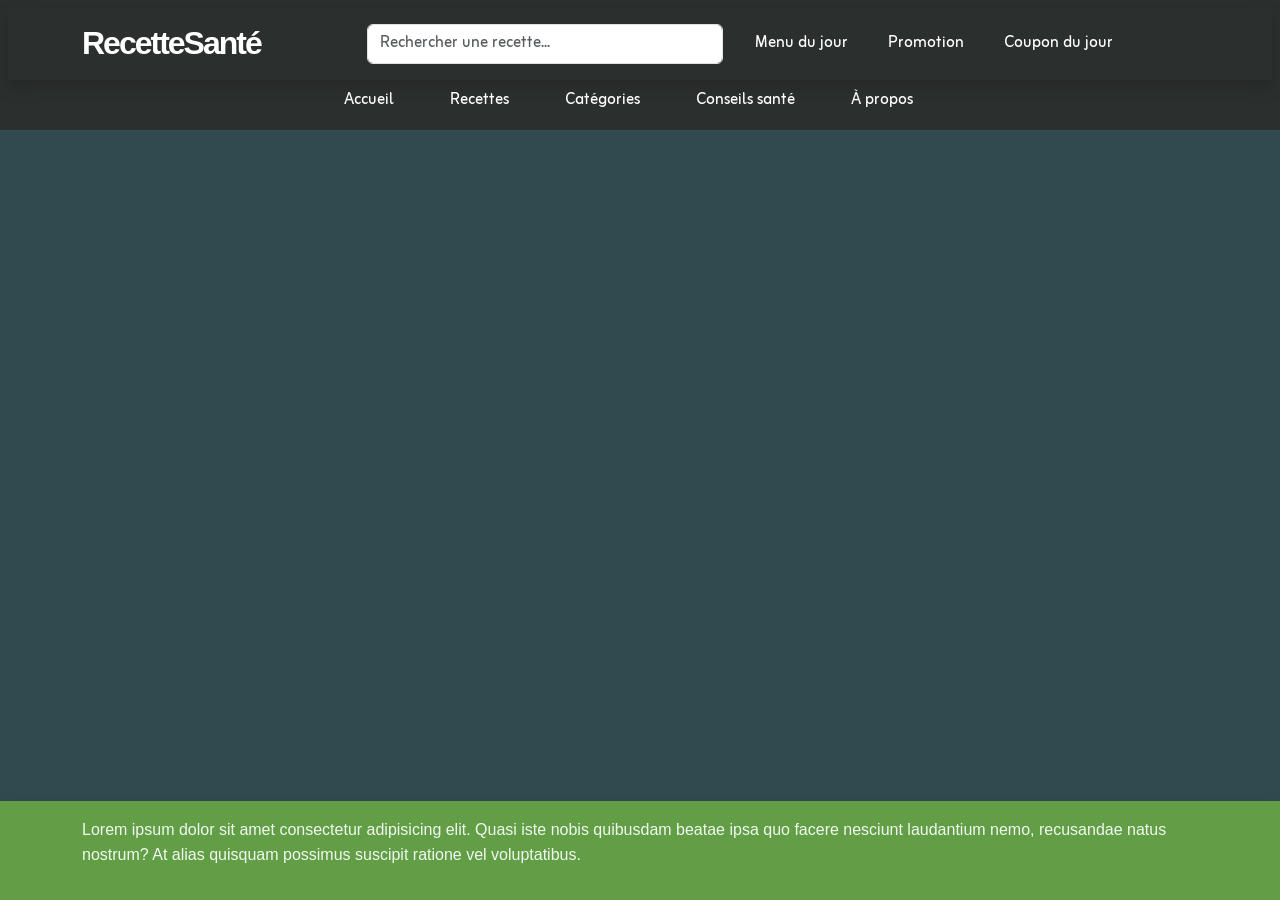
==== commit a36a9ce5: "debut page dâcceuil" ====
--- a/index.html
+++ b/index.html
@@ -18,109 +18,115 @@
 
 <body class="d-flex flex-column min-vh-100 bg-info">
     <header class="header">
-        <div class="container">
-            <div class="header-f">
+        <nav aria-label="Navigation principale">
+        <div class="premiere-partie">
+            <div class="container">
+                <div class="header-f">
 
-                <!-- Logo -->
-                <div class="col-md-3">
-                    <div class="header-logo">
-                        <h1></h1>
-                        <a href="#" class="navbar-brand fs-2 text-white">
-                            RecetteSanté
-                        </a>
-                        </h1>
+                    <!-- Logo -->
+                    <div class="col-md-3">
+                        <div class="header-logo">
+                            <h1>
+                            <a href="#" class="navbar-brand fs-2 text-white">
+                                RecetteSanté
+                            </a>
+                            </h1>
+                        </div>
                     </div>
-                </div>
 
-                <!-- Recherche -->
-                <div class="col-md-4">
-                    <div class="header-search">
+                    <!-- Recherche -->
+                    <div class="col-md-4">
+                        <div class="header-search">
 
-                        <form role="search" class="d-flex">
+                            <form role="search" class="d-flex">
 
-                            <label for="recherche" class="visually-hidden">
-                                Rechercher une recette
-                            </label>
+                                <label for="recherche" class="visually-hidden">
+                                    Rechercher une recette
+                                </label>
 
-                            <input type="search" id="recherche" name="recherche" class="form-control"
-                                placeholder="Rechercher une recette...">
+                                <input type="search" id="recherche" name="recherche" class="form-control"
+                                    placeholder="Rechercher une recette...">
 
 
 
-                        </form>
+                            </form>
 
+                        </div>
+                    </div>
+
+                    <!-- Actions -->
+                    <div class="col-md-5 ">
+                        <div class="header-actions">
+
+                            <div class="d-flex gap-4">
+
+                                <a href="#" class="action ">
+                                    Menu du jour
+                                </a>
+
+                                <a href="#" class="action">
+                                    Promotion
+                                </a>
+
+                                <a href="#" class="action">
+                                    Coupon du jour
+                                </a>
+
+                            </div>
+                        </div>
                     </div>
                 </div>
-
-                <!-- Actions -->
-                <div class="col-md-5 ">
-                    <div class="header-actions">
-
-                        <div class="d-flex gap-4">
-
-                            <a href="#" class="action ">
-                                Menu du jour
-                            </a>
-
-                            <a href="#" class="action">
-                                Promotion
-                            </a>
-
-                            <a href="#" class="action">
-                                Coupon du jour
-                            </a>
-
-                        </div>
-
-                    </div>
-                </div>
-
-            </div>
-
-            <div class="row align-items-center jus gx-4">
-
-            </div>
-            <div class="row">
-
-                <div class="col-12">
-                    <ul class="nav d-flex justify-content-center gap-4 gap-4">
-
-                        <li class="nav-item">
-                            <a href="#" class="nav-link text-white text-decoration-none">
-                                Accueil
-                            </a>
-                        </li>
-
-                        <li class="nav-item">
-                            <a href="#" class="nav-link text-white text-decoration-none">
-                                Recettes
-                            </a>
-                        </li>
-
-                        <li class="nav-item">
-                            <a href="#" class="nav-link text-white text-decoration-none">
-                                Catégories
-                            </a>
-                        </li>
-
-                        <li class="nav-item">
-                            <a href="#" class="nav-link text-white text-decoration-none">
-                                Conseils santé
-                            </a>
-                        </li>
-
-                        <li class="nav-item">
-                            <a href="#" class="nav-link text-white text-decoration-none">
-                                À propos
-                            </a>
-                        </li>
-
-                    </ul>
-                </div>
-
             </div>
 
         </div>
+        <div class="container">
+
+            <div class="row align-items-center gx-4">
+
+
+                <div class="row">
+
+                    <div class="col-12">
+                        <ul class="nav d-flex justify-content-center gap-4">
+
+                            <li class="nav-item">
+                                <a href="#" >
+                                    Accueil
+                                </a>
+                            </li>
+
+                            <li class="nav-item">
+                                <a href="#" >
+                                    Recettes
+                                </a>
+                            </li>
+
+                            <li class="nav-item">
+                                <a href="#" >
+                                    Catégories
+                                </a>
+                            </li>
+
+                            <li class="nav-item">
+                                <a href="#" >
+                                    Conseils santé
+                                </a>
+                            </li>
+
+                            <li class="nav-item">
+                                <a href="#" >
+                                    À propos
+                                </a>
+                            </li>
+
+                        </ul>
+                    </div>
+                </div>
+            </div>
+        </div>
+
+        </div>
+        </nav>
     </header>
     <main class="flex-grow-1">
 
--- a/css/styles.css
+++ b/css/styles.css
@@ -4,13 +4,11 @@
 @import url("https://cdn.jsdelivr.net/npm/bootstrap-icons@1.11.3/font/bootstrap-icons.min.css");
 /*###################### VARIABLES */
 /*** Palette Colormind ***/
-.zain-extralight {
+/*** Redéfinition des variables de Bootstrap ***/
+header {
   font-family: "Zain", sans-serif;
-  font-weight: 200;
-  font-style: normal;
-}
-
-/*** Redéfinition des variables de Bootstrap ***/
+}
+
 /*###################### BOOTSTRAP */
 /*!
  * Bootstrap  v5.3.8 (https://getbootstrap.com/)
@@ -42,44 +40,44 @@
   --bs-gray-700: #495057;
   --bs-gray-800: #343a40;
   --bs-gray-900: #212529;
-  --bs-primary: #F3A82B;
-  --bs-secondary: #92A9AC;
-  --bs-success: rgb(123.3, 177.8, 60.5);
-  --bs-info: #A26B3E;
-  --bs-warning: rgb(188.25, 151.25, 24.5);
-  --bs-danger: rgb(205.6, 63.2, 53.8);
-  --bs-light: #F3F6F5;
-  --bs-dark: #343035;
-  --bs-primary-rgb: 243, 168, 43;
-  --bs-secondary-rgb: 146, 169, 172;
-  --bs-success-rgb: 123, 178, 61;
-  --bs-info-rgb: 162, 107, 62;
-  --bs-warning-rgb: 188, 151, 25;
-  --bs-danger-rgb: 206, 63, 54;
-  --bs-light-rgb: 243, 246, 245;
-  --bs-dark-rgb: 52, 48, 53;
-  --bs-primary-text-emphasis: rgb(97.2, 67.2, 17.2);
-  --bs-secondary-text-emphasis: rgb(58.4, 67.6, 68.8);
-  --bs-success-text-emphasis: rgb(49.32, 71.12, 24.2);
-  --bs-info-text-emphasis: rgb(64.8, 42.8, 24.8);
-  --bs-warning-text-emphasis: rgb(75.3, 60.5, 9.8);
-  --bs-danger-text-emphasis: rgb(82.24, 25.28, 21.52);
+  --bs-primary: #619E45;
+  --bs-secondary: #F1F9F1;
+  --bs-success: rgb(79.5, 174.8, 68.3);
+  --bs-info: #304A4F;
+  --bs-warning: rgb(159.75, 143, 28.75);
+  --bs-danger: rgb(203.8, 63, 52.4);
+  --bs-light: #F1F9F1;
+  --bs-dark: #2B2F2E;
+  --bs-primary-rgb: 97, 158, 69;
+  --bs-secondary-rgb: 241, 249, 241;
+  --bs-success-rgb: 80, 175, 68;
+  --bs-info-rgb: 48, 74, 79;
+  --bs-warning-rgb: 160, 143, 29;
+  --bs-danger-rgb: 204, 63, 52;
+  --bs-light-rgb: 241, 249, 241;
+  --bs-dark-rgb: 43, 47, 46;
+  --bs-primary-text-emphasis: rgb(38.8, 63.2, 27.6);
+  --bs-secondary-text-emphasis: rgb(96.4, 99.6, 96.4);
+  --bs-success-text-emphasis: rgb(31.8, 69.92, 27.32);
+  --bs-info-text-emphasis: rgb(19.2, 29.6, 31.6);
+  --bs-warning-text-emphasis: rgb(63.9, 57.2, 11.5);
+  --bs-danger-text-emphasis: rgb(81.52, 25.2, 20.96);
   --bs-light-text-emphasis: #495057;
   --bs-dark-text-emphasis: #495057;
-  --bs-primary-bg-subtle: rgb(252.6, 237.6, 212.6);
-  --bs-secondary-bg-subtle: rgb(233.2, 237.8, 238.4);
-  --bs-success-bg-subtle: rgb(228.66, 239.56, 216.1);
-  --bs-info-bg-subtle: rgb(236.4, 225.4, 216.4);
-  --bs-warning-bg-subtle: rgb(241.65, 234.25, 208.9);
-  --bs-danger-bg-subtle: rgb(245.12, 216.64, 214.76);
+  --bs-primary-bg-subtle: rgb(223.4, 235.6, 217.8);
+  --bs-secondary-bg-subtle: rgb(252.2, 253.8, 252.2);
+  --bs-success-bg-subtle: rgb(219.9, 238.96, 217.66);
+  --bs-info-bg-subtle: rgb(213.6, 218.8, 219.8);
+  --bs-warning-bg-subtle: rgb(235.95, 232.6, 209.75);
+  --bs-danger-bg-subtle: rgb(244.76, 216.6, 214.48);
   --bs-light-bg-subtle: rgb(251.5, 252, 252.5);
   --bs-dark-bg-subtle: #ced4da;
-  --bs-primary-border-subtle: rgb(250.2, 220.2, 170.2);
-  --bs-secondary-border-subtle: rgb(211.4, 220.6, 221.8);
-  --bs-success-border-subtle: rgb(202.32, 224.12, 177.2);
-  --bs-info-border-subtle: rgb(217.8, 195.8, 177.8);
-  --bs-warning-border-subtle: rgb(228.3, 213.5, 162.8);
-  --bs-danger-border-subtle: rgb(235.24, 178.28, 174.52);
+  --bs-primary-border-subtle: rgb(191.8, 216.2, 180.6);
+  --bs-secondary-border-subtle: rgb(249.4, 252.6, 249.4);
+  --bs-success-border-subtle: rgb(184.8, 222.92, 180.32);
+  --bs-info-border-subtle: rgb(172.2, 182.6, 184.6);
+  --bs-warning-border-subtle: rgb(216.9, 210.2, 164.5);
+  --bs-danger-border-subtle: rgb(234.52, 178.2, 173.96);
   --bs-light-border-subtle: #e9ecef;
   --bs-dark-border-subtle: #adb5bd;
   --bs-white-rgb: 255, 255, 255;
@@ -105,12 +103,12 @@
   --bs-tertiary-color-rgb: 33, 37, 41;
   --bs-tertiary-bg: #f8f9fa;
   --bs-tertiary-bg-rgb: 248, 249, 250;
-  --bs-heading-color: #F3A82B;
-  --bs-link-color: #F3A82B;
-  --bs-link-color-rgb: 243, 168, 43;
+  --bs-heading-color: #619E45;
+  --bs-link-color: #619E45;
+  --bs-link-color-rgb: 97, 158, 69;
   --bs-link-decoration: underline;
-  --bs-link-hover-color: rgb(194.4, 134.4, 34.4);
-  --bs-link-hover-color-rgb: 194, 134, 34;
+  --bs-link-hover-color: rgb(77.6, 126.4, 55.2);
+  --bs-link-hover-color-rgb: 78, 126, 55;
   --bs-code-color: #d63384;
   --bs-highlight-color: #212529;
   --bs-highlight-bg: rgb(255, 242.6, 205.4);
@@ -131,11 +129,11 @@
   --bs-box-shadow-inset: inset 0 1px 2px rgba(0, 0, 0, 0.075);
   --bs-focus-ring-width: 0.25rem;
   --bs-focus-ring-opacity: 0.25;
-  --bs-focus-ring-color: rgba(243, 168, 43, 0.25);
-  --bs-form-valid-color: rgb(123.3, 177.8, 60.5);
-  --bs-form-valid-border-color: rgb(123.3, 177.8, 60.5);
-  --bs-form-invalid-color: rgb(205.6, 63.2, 53.8);
-  --bs-form-invalid-border-color: rgb(205.6, 63.2, 53.8);
+  --bs-focus-ring-color: rgba(97, 158, 69, 0.25);
+  --bs-form-valid-color: rgb(79.5, 174.8, 68.3);
+  --bs-form-valid-border-color: rgb(79.5, 174.8, 68.3);
+  --bs-form-invalid-color: rgb(203.8, 63, 52.4);
+  --bs-form-invalid-border-color: rgb(203.8, 63, 52.4);
 }
 
 [data-bs-theme=dark] {
@@ -154,35 +152,35 @@
   --bs-tertiary-color-rgb: 222, 226, 230;
   --bs-tertiary-bg: rgb(42.5, 47.5, 52.5);
   --bs-tertiary-bg-rgb: 43, 48, 53;
-  --bs-primary-text-emphasis: rgb(247.8, 202.8, 127.8);
-  --bs-secondary-text-emphasis: rgb(189.6, 203.4, 205.2);
-  --bs-success-text-emphasis: rgb(175.98, 208.68, 138.3);
-  --bs-info-text-emphasis: rgb(199.2, 166.2, 139.2);
-  --bs-warning-text-emphasis: rgb(214.95, 192.75, 116.7);
-  --bs-danger-text-emphasis: rgb(225.36, 139.92, 134.28);
+  --bs-primary-text-emphasis: rgb(160.2, 196.8, 143.4);
+  --bs-secondary-text-emphasis: rgb(246.6, 251.4, 246.6);
+  --bs-success-text-emphasis: rgb(149.7, 206.88, 142.98);
+  --bs-info-text-emphasis: rgb(130.8, 146.4, 149.4);
+  --bs-warning-text-emphasis: rgb(197.85, 187.8, 119.25);
+  --bs-danger-text-emphasis: rgb(224.28, 139.8, 133.44);
   --bs-light-text-emphasis: #f8f9fa;
   --bs-dark-text-emphasis: #dee2e6;
-  --bs-primary-bg-subtle: rgb(48.6, 33.6, 8.6);
-  --bs-secondary-bg-subtle: rgb(29.2, 33.8, 34.4);
-  --bs-success-bg-subtle: rgb(24.66, 35.56, 12.1);
-  --bs-info-bg-subtle: rgb(32.4, 21.4, 12.4);
-  --bs-warning-bg-subtle: rgb(37.65, 30.25, 4.9);
-  --bs-danger-bg-subtle: rgb(41.12, 12.64, 10.76);
+  --bs-primary-bg-subtle: rgb(19.4, 31.6, 13.8);
+  --bs-secondary-bg-subtle: rgb(48.2, 49.8, 48.2);
+  --bs-success-bg-subtle: rgb(15.9, 34.96, 13.66);
+  --bs-info-bg-subtle: rgb(9.6, 14.8, 15.8);
+  --bs-warning-bg-subtle: rgb(31.95, 28.6, 5.75);
+  --bs-danger-bg-subtle: rgb(40.76, 12.6, 10.48);
   --bs-light-bg-subtle: #343a40;
   --bs-dark-bg-subtle: #1a1d20;
-  --bs-primary-border-subtle: rgb(145.8, 100.8, 25.8);
-  --bs-secondary-border-subtle: rgb(87.6, 101.4, 103.2);
-  --bs-success-border-subtle: rgb(73.98, 106.68, 36.3);
-  --bs-info-border-subtle: rgb(97.2, 64.2, 37.2);
-  --bs-warning-border-subtle: rgb(112.95, 90.75, 14.7);
-  --bs-danger-border-subtle: rgb(123.36, 37.92, 32.28);
+  --bs-primary-border-subtle: rgb(58.2, 94.8, 41.4);
+  --bs-secondary-border-subtle: rgb(144.6, 149.4, 144.6);
+  --bs-success-border-subtle: rgb(47.7, 104.88, 40.98);
+  --bs-info-border-subtle: rgb(28.8, 44.4, 47.4);
+  --bs-warning-border-subtle: rgb(95.85, 85.8, 17.25);
+  --bs-danger-border-subtle: rgb(122.28, 37.8, 31.44);
   --bs-light-border-subtle: #495057;
   --bs-dark-border-subtle: #343a40;
   --bs-heading-color: inherit;
-  --bs-link-color: rgb(247.8, 202.8, 127.8);
-  --bs-link-hover-color: rgb(249.24, 213.24, 153.24);
-  --bs-link-color-rgb: 248, 203, 128;
-  --bs-link-hover-color-rgb: 249, 213, 153;
+  --bs-link-color: rgb(160.2, 196.8, 143.4);
+  --bs-link-hover-color: rgb(179.16, 208.44, 165.72);
+  --bs-link-color-rgb: 160, 197, 143;
+  --bs-link-hover-color-rgb: 179, 208, 166;
   --bs-code-color: rgb(230.4, 132.6, 181.2);
   --bs-highlight-color: #dee2e6;
   --bs-highlight-bg: rgb(102, 77.2, 2.8);
@@ -795,7 +793,7 @@
   --bs-breakpoint-xxl: 1400px;
 }
 
-.row {
+.row, .header-f {
   --bs-gutter-x: 1.5rem;
   --bs-gutter-y: 0;
   display: flex;
@@ -804,7 +802,7 @@
   margin-right: calc(-0.5 * var(--bs-gutter-x));
   margin-left: calc(-0.5 * var(--bs-gutter-x));
 }
-.row > * {
+.row > *, .header-f > * {
   flex-shrink: 0;
   width: 100%;
   max-width: 100%;
@@ -1002,7 +1000,8 @@
 }
 
 .g-4,
-.gx-4 {
+.gx-4,
+.header-f {
   --bs-gutter-x: 1.5rem;
 }
 
@@ -1948,13 +1947,13 @@
 
 .table-primary {
   --bs-table-color: #000;
-  --bs-table-bg: rgb(252.6, 237.6, 212.6);
-  --bs-table-border-color: rgb(202.08, 190.08, 170.08);
-  --bs-table-striped-bg: rgb(239.97, 225.72, 201.97);
+  --bs-table-bg: rgb(223.4, 235.6, 217.8);
+  --bs-table-border-color: rgb(178.72, 188.48, 174.24);
+  --bs-table-striped-bg: rgb(212.23, 223.82, 206.91);
   --bs-table-striped-color: #000;
-  --bs-table-active-bg: rgb(227.34, 213.84, 191.34);
+  --bs-table-active-bg: rgb(201.06, 212.04, 196.02);
   --bs-table-active-color: #000;
-  --bs-table-hover-bg: rgb(233.655, 219.78, 196.655);
+  --bs-table-hover-bg: rgb(206.645, 217.93, 201.465);
   --bs-table-hover-color: #000;
   color: var(--bs-table-color);
   border-color: var(--bs-table-border-color);
@@ -1962,13 +1961,13 @@
 
 .table-secondary {
   --bs-table-color: #000;
-  --bs-table-bg: rgb(233.2, 237.8, 238.4);
-  --bs-table-border-color: rgb(186.56, 190.24, 190.72);
-  --bs-table-striped-bg: rgb(221.54, 225.91, 226.48);
+  --bs-table-bg: rgb(252.2, 253.8, 252.2);
+  --bs-table-border-color: rgb(201.76, 203.04, 201.76);
+  --bs-table-striped-bg: rgb(239.59, 241.11, 239.59);
   --bs-table-striped-color: #000;
-  --bs-table-active-bg: rgb(209.88, 214.02, 214.56);
+  --bs-table-active-bg: rgb(226.98, 228.42, 226.98);
   --bs-table-active-color: #000;
-  --bs-table-hover-bg: rgb(215.71, 219.965, 220.52);
+  --bs-table-hover-bg: rgb(233.285, 234.765, 233.285);
   --bs-table-hover-color: #000;
   color: var(--bs-table-color);
   border-color: var(--bs-table-border-color);
@@ -1976,13 +1975,13 @@
 
 .table-success {
   --bs-table-color: #000;
-  --bs-table-bg: rgb(228.66, 239.56, 216.1);
-  --bs-table-border-color: rgb(182.928, 191.648, 172.88);
-  --bs-table-striped-bg: rgb(217.227, 227.582, 205.295);
+  --bs-table-bg: rgb(219.9, 238.96, 217.66);
+  --bs-table-border-color: rgb(175.92, 191.168, 174.128);
+  --bs-table-striped-bg: rgb(208.905, 227.012, 206.777);
   --bs-table-striped-color: #000;
-  --bs-table-active-bg: rgb(205.794, 215.604, 194.49);
+  --bs-table-active-bg: rgb(197.91, 215.064, 195.894);
   --bs-table-active-color: #000;
-  --bs-table-hover-bg: rgb(211.5105, 221.593, 199.8925);
+  --bs-table-hover-bg: rgb(203.4075, 221.038, 201.3355);
   --bs-table-hover-color: #000;
   color: var(--bs-table-color);
   border-color: var(--bs-table-border-color);
@@ -1990,13 +1989,13 @@
 
 .table-info {
   --bs-table-color: #000;
-  --bs-table-bg: rgb(236.4, 225.4, 216.4);
-  --bs-table-border-color: rgb(189.12, 180.32, 173.12);
-  --bs-table-striped-bg: rgb(224.58, 214.13, 205.58);
+  --bs-table-bg: rgb(213.6, 218.8, 219.8);
+  --bs-table-border-color: rgb(170.88, 175.04, 175.84);
+  --bs-table-striped-bg: rgb(202.92, 207.86, 208.81);
   --bs-table-striped-color: #000;
-  --bs-table-active-bg: rgb(212.76, 202.86, 194.76);
+  --bs-table-active-bg: rgb(192.24, 196.92, 197.82);
   --bs-table-active-color: #000;
-  --bs-table-hover-bg: rgb(218.67, 208.495, 200.17);
+  --bs-table-hover-bg: rgb(197.58, 202.39, 203.315);
   --bs-table-hover-color: #000;
   color: var(--bs-table-color);
   border-color: var(--bs-table-border-color);
@@ -2004,13 +2003,13 @@
 
 .table-warning {
   --bs-table-color: #000;
-  --bs-table-bg: rgb(241.65, 234.25, 208.9);
-  --bs-table-border-color: rgb(193.32, 187.4, 167.12);
-  --bs-table-striped-bg: rgb(229.5675, 222.5375, 198.455);
+  --bs-table-bg: rgb(235.95, 232.6, 209.75);
+  --bs-table-border-color: rgb(188.76, 186.08, 167.8);
+  --bs-table-striped-bg: rgb(224.1525, 220.97, 199.2625);
   --bs-table-striped-color: #000;
-  --bs-table-active-bg: rgb(217.485, 210.825, 188.01);
+  --bs-table-active-bg: rgb(212.355, 209.34, 188.775);
   --bs-table-active-color: #000;
-  --bs-table-hover-bg: rgb(223.52625, 216.68125, 193.2325);
+  --bs-table-hover-bg: rgb(218.25375, 215.155, 194.01875);
   --bs-table-hover-color: #000;
   color: var(--bs-table-color);
   border-color: var(--bs-table-border-color);
@@ -2018,13 +2017,13 @@
 
 .table-danger {
   --bs-table-color: #000;
-  --bs-table-bg: rgb(245.12, 216.64, 214.76);
-  --bs-table-border-color: rgb(196.096, 173.312, 171.808);
-  --bs-table-striped-bg: rgb(232.864, 205.808, 204.022);
+  --bs-table-bg: rgb(244.76, 216.6, 214.48);
+  --bs-table-border-color: rgb(195.808, 173.28, 171.584);
+  --bs-table-striped-bg: rgb(232.522, 205.77, 203.756);
   --bs-table-striped-color: #000;
-  --bs-table-active-bg: rgb(220.608, 194.976, 193.284);
+  --bs-table-active-bg: rgb(220.284, 194.94, 193.032);
   --bs-table-active-color: #000;
-  --bs-table-hover-bg: rgb(226.736, 200.392, 198.653);
+  --bs-table-hover-bg: rgb(226.403, 200.355, 198.394);
   --bs-table-hover-color: #000;
   color: var(--bs-table-color);
   border-color: var(--bs-table-border-color);
@@ -2032,13 +2031,13 @@
 
 .table-light {
   --bs-table-color: #000;
-  --bs-table-bg: #F3F6F5;
-  --bs-table-border-color: rgb(194.4, 196.8, 196);
-  --bs-table-striped-bg: rgb(230.85, 233.7, 232.75);
+  --bs-table-bg: #F1F9F1;
+  --bs-table-border-color: rgb(192.8, 199.2, 192.8);
+  --bs-table-striped-bg: rgb(228.95, 236.55, 228.95);
   --bs-table-striped-color: #000;
-  --bs-table-active-bg: rgb(218.7, 221.4, 220.5);
+  --bs-table-active-bg: rgb(216.9, 224.1, 216.9);
   --bs-table-active-color: #000;
-  --bs-table-hover-bg: rgb(224.775, 227.55, 226.625);
+  --bs-table-hover-bg: rgb(222.925, 230.325, 222.925);
   --bs-table-hover-color: #000;
   color: var(--bs-table-color);
   border-color: var(--bs-table-border-color);
@@ -2046,13 +2045,13 @@
 
 .table-dark {
   --bs-table-color: #fff;
-  --bs-table-bg: #343035;
-  --bs-table-border-color: rgb(92.6, 89.4, 93.4);
-  --bs-table-striped-bg: rgb(62.15, 58.35, 63.1);
+  --bs-table-bg: #2B2F2E;
+  --bs-table-border-color: rgb(85.4, 88.6, 87.8);
+  --bs-table-striped-bg: rgb(53.6, 57.4, 56.45);
   --bs-table-striped-color: #fff;
-  --bs-table-active-bg: rgb(72.3, 68.7, 73.2);
+  --bs-table-active-bg: rgb(64.2, 67.8, 66.9);
   --bs-table-active-color: #fff;
-  --bs-table-hover-bg: rgb(67.225, 63.525, 68.15);
+  --bs-table-hover-bg: rgb(58.9, 62.6, 61.675);
   --bs-table-hover-color: #fff;
   color: var(--bs-table-color);
   border-color: var(--bs-table-border-color);
@@ -2152,9 +2151,9 @@
 .form-control:focus {
   color: var(--bs-body-color);
   background-color: var(--bs-body-bg);
-  border-color: rgb(249, 211.5, 149);
+  border-color: rgb(176, 206.5, 162);
   outline: 0;
-  box-shadow: 0 0 0 0.25rem rgba(243, 168, 43, 0.25);
+  box-shadow: 0 0 0 0.25rem rgba(97, 158, 69, 0.25);
 }
 .form-control::-webkit-date-and-time-value {
   min-width: 85px;
@@ -2297,9 +2296,9 @@
   }
 }
 .form-select:focus {
-  border-color: rgb(249, 211.5, 149);
+  border-color: rgb(176, 206.5, 162);
   outline: 0;
-  box-shadow: 0 0 0 0.25rem rgba(243, 168, 43, 0.25);
+  box-shadow: 0 0 0 0.25rem rgba(97, 158, 69, 0.25);
 }
 .form-select[multiple], .form-select[size]:not([size="1"]) {
   padding-right: 0.75rem;
@@ -2381,13 +2380,13 @@
   filter: brightness(90%);
 }
 .form-check-input:focus {
-  border-color: rgb(249, 211.5, 149);
+  border-color: rgb(176, 206.5, 162);
   outline: 0;
-  box-shadow: 0 0 0 0.25rem rgba(243, 168, 43, 0.25);
+  box-shadow: 0 0 0 0.25rem rgba(97, 158, 69, 0.25);
 }
 .form-check-input:checked {
-  background-color: #F3A82B;
-  border-color: #F3A82B;
+  background-color: #619E45;
+  border-color: #619E45;
 }
 .form-check-input:checked[type=checkbox] {
   --bs-form-check-bg-image: url("data:image/svg+xml,%3csvg xmlns='http://www.w3.org/2000/svg' viewBox='0 0 20 20'%3e%3cpath fill='none' stroke='%23fff' stroke-linecap='round' stroke-linejoin='round' stroke-width='3' d='m6 10 3 3 6-6'/%3e%3c/svg%3e");
@@ -2396,8 +2395,8 @@
   --bs-form-check-bg-image: url("data:image/svg+xml,%3csvg xmlns='http://www.w3.org/2000/svg' viewBox='-4 -4 8 8'%3e%3ccircle r='2' fill='%23fff'/%3e%3c/svg%3e");
 }
 .form-check-input[type=checkbox]:indeterminate {
-  background-color: #F3A82B;
-  border-color: #F3A82B;
+  background-color: #619E45;
+  border-color: #619E45;
   --bs-form-check-bg-image: url("data:image/svg+xml,%3csvg xmlns='http://www.w3.org/2000/svg' viewBox='0 0 20 20'%3e%3cpath fill='none' stroke='%23fff' stroke-linecap='round' stroke-linejoin='round' stroke-width='3' d='M6 10h8'/%3e%3c/svg%3e");
 }
 .form-check-input:disabled {
@@ -2428,7 +2427,7 @@
   }
 }
 .form-switch .form-check-input:focus {
-  --bs-form-switch-bg: url("data:image/svg+xml,%3csvg xmlns='http://www.w3.org/2000/svg' viewBox='-4 -4 8 8'%3e%3ccircle r='3' fill='rgb%28249, 211.5, 149%29'/%3e%3c/svg%3e");
+  --bs-form-switch-bg: url("data:image/svg+xml,%3csvg xmlns='http://www.w3.org/2000/svg' viewBox='-4 -4 8 8'%3e%3ccircle r='3' fill='rgb%28176, 206.5, 162%29'/%3e%3c/svg%3e");
 }
 .form-switch .form-check-input:checked {
   background-position: right center;
@@ -2474,10 +2473,10 @@
   outline: 0;
 }
 .form-range:focus::-webkit-slider-thumb {
-  box-shadow: 0 0 0 1px #fff, 0 0 0 0.25rem rgba(243, 168, 43, 0.25);
+  box-shadow: 0 0 0 1px #fff, 0 0 0 0.25rem rgba(97, 158, 69, 0.25);
 }
 .form-range:focus::-moz-range-thumb {
-  box-shadow: 0 0 0 1px #fff, 0 0 0 0.25rem rgba(243, 168, 43, 0.25);
+  box-shadow: 0 0 0 1px #fff, 0 0 0 0.25rem rgba(97, 158, 69, 0.25);
 }
 .form-range::-moz-focus-outer {
   border: 0;
@@ -2487,7 +2486,7 @@
   height: 1rem;
   margin-top: -0.25rem;
   appearance: none;
-  background-color: #F3A82B;
+  background-color: #619E45;
   border: 0;
   border-radius: 1rem;
   transition: background-color 0.15s ease-in-out, border-color 0.15s ease-in-out, box-shadow 0.15s ease-in-out;
@@ -2498,7 +2497,7 @@
   }
 }
 .form-range::-webkit-slider-thumb:active {
-  background-color: rgb(251.4, 228.9, 191.4);
+  background-color: rgb(207.6, 225.9, 199.2);
 }
 .form-range::-webkit-slider-runnable-track {
   width: 100%;
@@ -2513,7 +2512,7 @@
   width: 1rem;
   height: 1rem;
   appearance: none;
-  background-color: #F3A82B;
+  background-color: #619E45;
   border: 0;
   border-radius: 1rem;
   transition: background-color 0.15s ease-in-out, border-color 0.15s ease-in-out, box-shadow 0.15s ease-in-out;
@@ -2524,7 +2523,7 @@
   }
 }
 .form-range::-moz-range-thumb:active {
-  background-color: rgb(251.4, 228.9, 191.4);
+  background-color: rgb(207.6, 225.9, 199.2);
 }
 .form-range::-moz-range-track {
   width: 100%;
@@ -2755,7 +2754,7 @@
 .was-validated .form-control:valid, .form-control.is-valid {
   border-color: var(--bs-form-valid-border-color);
   padding-right: calc(1.6em + 0.75rem);
-  background-image: url("data:image/svg+xml,%3csvg xmlns='http://www.w3.org/2000/svg' viewBox='0 0 8 8'%3e%3cpath fill='rgb%28123.3, 177.8, 60.5%29' d='M2.3 6.73.6 4.53c-.4-1.04.46-1.4 1.1-.8l1.1 1.4 3.4-3.8c.6-.63 1.6-.27 1.2.7l-4 4.6c-.43.5-.8.4-1.1.1'/%3e%3c/svg%3e");
+  background-image: url("data:image/svg+xml,%3csvg xmlns='http://www.w3.org/2000/svg' viewBox='0 0 8 8'%3e%3cpath fill='rgb%2879.5, 174.8, 68.3%29' d='M2.3 6.73.6 4.53c-.4-1.04.46-1.4 1.1-.8l1.1 1.4 3.4-3.8c.6-.63 1.6-.27 1.2.7l-4 4.6c-.43.5-.8.4-1.1.1'/%3e%3c/svg%3e");
   background-repeat: no-repeat;
   background-position: right calc(0.4em + 0.1875rem) center;
   background-size: calc(0.8em + 0.375rem) calc(0.8em + 0.375rem);
@@ -2774,7 +2773,7 @@
   border-color: var(--bs-form-valid-border-color);
 }
 .was-validated .form-select:valid:not([multiple]):not([size]), .was-validated .form-select:valid:not([multiple])[size="1"], .form-select.is-valid:not([multiple]):not([size]), .form-select.is-valid:not([multiple])[size="1"] {
-  --bs-form-select-bg-icon: url("data:image/svg+xml,%3csvg xmlns='http://www.w3.org/2000/svg' viewBox='0 0 8 8'%3e%3cpath fill='rgb%28123.3, 177.8, 60.5%29' d='M2.3 6.73.6 4.53c-.4-1.04.46-1.4 1.1-.8l1.1 1.4 3.4-3.8c.6-.63 1.6-.27 1.2.7l-4 4.6c-.43.5-.8.4-1.1.1'/%3e%3c/svg%3e");
+  --bs-form-select-bg-icon: url("data:image/svg+xml,%3csvg xmlns='http://www.w3.org/2000/svg' viewBox='0 0 8 8'%3e%3cpath fill='rgb%2879.5, 174.8, 68.3%29' d='M2.3 6.73.6 4.53c-.4-1.04.46-1.4 1.1-.8l1.1 1.4 3.4-3.8c.6-.63 1.6-.27 1.2.7l-4 4.6c-.43.5-.8.4-1.1.1'/%3e%3c/svg%3e");
   padding-right: 4.125rem;
   background-position: right 0.75rem center, center right 2.25rem;
   background-size: 16px 12px, calc(0.8em + 0.375rem) calc(0.8em + 0.375rem);
@@ -2845,7 +2844,7 @@
 .was-validated .form-control:invalid, .form-control.is-invalid {
   border-color: var(--bs-form-invalid-border-color);
   padding-right: calc(1.6em + 0.75rem);
-  background-image: url("data:image/svg+xml,%3csvg xmlns='http://www.w3.org/2000/svg' viewBox='0 0 12 12' width='12' height='12' fill='none' stroke='rgb%28205.6, 63.2, 53.8%29'%3e%3ccircle cx='6' cy='6' r='4.5'/%3e%3cpath stroke-linejoin='round' d='M5.8 3.6h.4L6 6.5z'/%3e%3ccircle cx='6' cy='8.2' r='.6' fill='rgb%28205.6, 63.2, 53.8%29' stroke='none'/%3e%3c/svg%3e");
+  background-image: url("data:image/svg+xml,%3csvg xmlns='http://www.w3.org/2000/svg' viewBox='0 0 12 12' width='12' height='12' fill='none' stroke='rgb%28203.8, 63, 52.4%29'%3e%3ccircle cx='6' cy='6' r='4.5'/%3e%3cpath stroke-linejoin='round' d='M5.8 3.6h.4L6 6.5z'/%3e%3ccircle cx='6' cy='8.2' r='.6' fill='rgb%28203.8, 63, 52.4%29' stroke='none'/%3e%3c/svg%3e");
   background-repeat: no-repeat;
   background-position: right calc(0.4em + 0.1875rem) center;
   background-size: calc(0.8em + 0.375rem) calc(0.8em + 0.375rem);
@@ -2864,7 +2863,7 @@
   border-color: var(--bs-form-invalid-border-color);
 }
 .was-validated .form-select:invalid:not([multiple]):not([size]), .was-validated .form-select:invalid:not([multiple])[size="1"], .form-select.is-invalid:not([multiple]):not([size]), .form-select.is-invalid:not([multiple])[size="1"] {
-  --bs-form-select-bg-icon: url("data:image/svg+xml,%3csvg xmlns='http://www.w3.org/2000/svg' viewBox='0 0 12 12' width='12' height='12' fill='none' stroke='rgb%28205.6, 63.2, 53.8%29'%3e%3ccircle cx='6' cy='6' r='4.5'/%3e%3cpath stroke-linejoin='round' d='M5.8 3.6h.4L6 6.5z'/%3e%3ccircle cx='6' cy='8.2' r='.6' fill='rgb%28205.6, 63.2, 53.8%29' stroke='none'/%3e%3c/svg%3e");
+  --bs-form-select-bg-icon: url("data:image/svg+xml,%3csvg xmlns='http://www.w3.org/2000/svg' viewBox='0 0 12 12' width='12' height='12' fill='none' stroke='rgb%28203.8, 63, 52.4%29'%3e%3ccircle cx='6' cy='6' r='4.5'/%3e%3cpath stroke-linejoin='round' d='M5.8 3.6h.4L6 6.5z'/%3e%3ccircle cx='6' cy='8.2' r='.6' fill='rgb%28203.8, 63, 52.4%29' stroke='none'/%3e%3c/svg%3e");
   padding-right: 4.125rem;
   background-position: right 0.75rem center, center right 2.25rem;
   background-size: 16px 12px, calc(0.8em + 0.375rem) calc(0.8em + 0.375rem);
@@ -2984,273 +2983,273 @@
 
 .btn-primary {
   --bs-btn-color: #000;
-  --bs-btn-bg: #F3A82B;
-  --bs-btn-border-color: #F3A82B;
+  --bs-btn-bg: #619E45;
+  --bs-btn-border-color: #619E45;
   --bs-btn-hover-color: #000;
-  --bs-btn-hover-bg: rgb(244.8, 181.05, 74.8);
-  --bs-btn-hover-border-color: rgb(244.2, 176.7, 64.2);
-  --bs-btn-focus-shadow-rgb: 207, 143, 37;
+  --bs-btn-hover-bg: rgb(120.7, 172.55, 96.9);
+  --bs-btn-hover-border-color: rgb(112.8, 167.7, 87.6);
+  --bs-btn-focus-shadow-rgb: 82, 134, 59;
   --bs-btn-active-color: #000;
-  --bs-btn-active-bg: rgb(245.4, 185.4, 85.4);
-  --bs-btn-active-border-color: rgb(244.2, 176.7, 64.2);
+  --bs-btn-active-bg: rgb(128.6, 177.4, 106.2);
+  --bs-btn-active-border-color: rgb(112.8, 167.7, 87.6);
   --bs-btn-active-shadow: inset 0 3px 5px rgba(0, 0, 0, 0.125);
   --bs-btn-disabled-color: #000;
-  --bs-btn-disabled-bg: #F3A82B;
-  --bs-btn-disabled-border-color: #F3A82B;
+  --bs-btn-disabled-bg: #619E45;
+  --bs-btn-disabled-border-color: #619E45;
 }
 
 .btn-secondary {
   --bs-btn-color: #000;
-  --bs-btn-bg: #92A9AC;
-  --bs-btn-border-color: #92A9AC;
+  --bs-btn-bg: #F1F9F1;
+  --bs-btn-border-color: #F1F9F1;
   --bs-btn-hover-color: #000;
-  --bs-btn-hover-bg: rgb(162.35, 181.9, 184.45);
-  --bs-btn-hover-border-color: rgb(156.9, 177.6, 180.3);
-  --bs-btn-focus-shadow-rgb: 124, 144, 146;
+  --bs-btn-hover-bg: rgb(243.1, 249.9, 243.1);
+  --bs-btn-hover-border-color: rgb(242.4, 249.6, 242.4);
+  --bs-btn-focus-shadow-rgb: 205, 212, 205;
   --bs-btn-active-color: #000;
-  --bs-btn-active-bg: rgb(167.8, 186.2, 188.6);
-  --bs-btn-active-border-color: rgb(156.9, 177.6, 180.3);
+  --bs-btn-active-bg: rgb(243.8, 250.2, 243.8);
+  --bs-btn-active-border-color: rgb(242.4, 249.6, 242.4);
   --bs-btn-active-shadow: inset 0 3px 5px rgba(0, 0, 0, 0.125);
   --bs-btn-disabled-color: #000;
-  --bs-btn-disabled-bg: #92A9AC;
-  --bs-btn-disabled-border-color: #92A9AC;
+  --bs-btn-disabled-bg: #F1F9F1;
+  --bs-btn-disabled-border-color: #F1F9F1;
 }
 
 .btn-success {
   --bs-btn-color: #000;
-  --bs-btn-bg: rgb(123.3, 177.8, 60.5);
-  --bs-btn-border-color: rgb(123.3, 177.8, 60.5);
+  --bs-btn-bg: rgb(79.5, 174.8, 68.3);
+  --bs-btn-border-color: rgb(79.5, 174.8, 68.3);
   --bs-btn-hover-color: #000;
-  --bs-btn-hover-bg: rgb(143.055, 189.38, 89.675);
-  --bs-btn-hover-border-color: rgb(136.47, 185.52, 79.95);
-  --bs-btn-focus-shadow-rgb: 105, 151, 51;
+  --bs-btn-hover-bg: rgb(105.825, 186.83, 96.305);
+  --bs-btn-hover-border-color: rgb(97.05, 182.82, 86.97);
+  --bs-btn-focus-shadow-rgb: 68, 149, 58;
   --bs-btn-active-color: #000;
-  --bs-btn-active-bg: rgb(149.64, 193.24, 99.4);
-  --bs-btn-active-border-color: rgb(136.47, 185.52, 79.95);
+  --bs-btn-active-bg: rgb(114.6, 190.84, 105.64);
+  --bs-btn-active-border-color: rgb(97.05, 182.82, 86.97);
   --bs-btn-active-shadow: inset 0 3px 5px rgba(0, 0, 0, 0.125);
   --bs-btn-disabled-color: #000;
-  --bs-btn-disabled-bg: rgb(123.3, 177.8, 60.5);
-  --bs-btn-disabled-border-color: rgb(123.3, 177.8, 60.5);
+  --bs-btn-disabled-bg: rgb(79.5, 174.8, 68.3);
+  --bs-btn-disabled-border-color: rgb(79.5, 174.8, 68.3);
 }
 
 .btn-info {
+  --bs-btn-color: #fff;
+  --bs-btn-bg: #304A4F;
+  --bs-btn-border-color: #304A4F;
+  --bs-btn-hover-color: #fff;
+  --bs-btn-hover-bg: rgb(40.8, 62.9, 67.15);
+  --bs-btn-hover-border-color: rgb(38.4, 59.2, 63.2);
+  --bs-btn-focus-shadow-rgb: 79, 101, 105;
+  --bs-btn-active-color: #fff;
+  --bs-btn-active-bg: rgb(38.4, 59.2, 63.2);
+  --bs-btn-active-border-color: rgb(36, 55.5, 59.25);
+  --bs-btn-active-shadow: inset 0 3px 5px rgba(0, 0, 0, 0.125);
+  --bs-btn-disabled-color: #fff;
+  --bs-btn-disabled-bg: #304A4F;
+  --bs-btn-disabled-border-color: #304A4F;
+}
+
+.btn-warning {
   --bs-btn-color: #000;
-  --bs-btn-bg: #A26B3E;
-  --bs-btn-border-color: #A26B3E;
+  --bs-btn-bg: rgb(159.75, 143, 28.75);
+  --bs-btn-border-color: rgb(159.75, 143, 28.75);
   --bs-btn-hover-color: #000;
-  --bs-btn-hover-bg: rgb(175.95, 129.2, 90.95);
-  --bs-btn-hover-border-color: rgb(171.3, 121.8, 81.3);
-  --bs-btn-focus-shadow-rgb: 138, 91, 53;
+  --bs-btn-hover-bg: rgb(174.0375, 159.8, 62.6875);
+  --bs-btn-hover-border-color: rgb(169.275, 154.2, 51.375);
+  --bs-btn-focus-shadow-rgb: 136, 122, 24;
   --bs-btn-active-color: #000;
-  --bs-btn-active-bg: rgb(180.6, 136.6, 100.6);
-  --bs-btn-active-border-color: rgb(171.3, 121.8, 81.3);
+  --bs-btn-active-bg: rgb(178.8, 165.4, 74);
+  --bs-btn-active-border-color: rgb(169.275, 154.2, 51.375);
   --bs-btn-active-shadow: inset 0 3px 5px rgba(0, 0, 0, 0.125);
   --bs-btn-disabled-color: #000;
-  --bs-btn-disabled-bg: #A26B3E;
-  --bs-btn-disabled-border-color: #A26B3E;
-}
-
-.btn-warning {
+  --bs-btn-disabled-bg: rgb(159.75, 143, 28.75);
+  --bs-btn-disabled-border-color: rgb(159.75, 143, 28.75);
+}
+
+.btn-danger {
+  --bs-btn-color: #fff;
+  --bs-btn-bg: rgb(203.8, 63, 52.4);
+  --bs-btn-border-color: rgb(203.8, 63, 52.4);
+  --bs-btn-hover-color: #fff;
+  --bs-btn-hover-bg: rgb(173.23, 53.55, 44.54);
+  --bs-btn-hover-border-color: rgb(163.04, 50.4, 41.92);
+  --bs-btn-focus-shadow-rgb: 211, 92, 83;
+  --bs-btn-active-color: #fff;
+  --bs-btn-active-bg: rgb(163.04, 50.4, 41.92);
+  --bs-btn-active-border-color: rgb(152.85, 47.25, 39.3);
+  --bs-btn-active-shadow: inset 0 3px 5px rgba(0, 0, 0, 0.125);
+  --bs-btn-disabled-color: #fff;
+  --bs-btn-disabled-bg: rgb(203.8, 63, 52.4);
+  --bs-btn-disabled-border-color: rgb(203.8, 63, 52.4);
+}
+
+.btn-light {
   --bs-btn-color: #000;
-  --bs-btn-bg: rgb(188.25, 151.25, 24.5);
-  --bs-btn-border-color: rgb(188.25, 151.25, 24.5);
+  --bs-btn-bg: #F1F9F1;
+  --bs-btn-border-color: #F1F9F1;
   --bs-btn-hover-color: #000;
-  --bs-btn-hover-bg: rgb(198.2625, 166.8125, 59.075);
-  --bs-btn-hover-border-color: rgb(194.925, 161.625, 47.55);
-  --bs-btn-focus-shadow-rgb: 160, 129, 21;
+  --bs-btn-hover-bg: rgb(204.85, 211.65, 204.85);
+  --bs-btn-hover-border-color: rgb(192.8, 199.2, 192.8);
+  --bs-btn-focus-shadow-rgb: 205, 212, 205;
   --bs-btn-active-color: #000;
-  --bs-btn-active-bg: rgb(201.6, 172, 70.6);
-  --bs-btn-active-border-color: rgb(194.925, 161.625, 47.55);
+  --bs-btn-active-bg: rgb(192.8, 199.2, 192.8);
+  --bs-btn-active-border-color: rgb(180.75, 186.75, 180.75);
   --bs-btn-active-shadow: inset 0 3px 5px rgba(0, 0, 0, 0.125);
   --bs-btn-disabled-color: #000;
-  --bs-btn-disabled-bg: rgb(188.25, 151.25, 24.5);
-  --bs-btn-disabled-border-color: rgb(188.25, 151.25, 24.5);
-}
-
-.btn-danger {
+  --bs-btn-disabled-bg: #F1F9F1;
+  --bs-btn-disabled-border-color: #F1F9F1;
+}
+
+.btn-dark {
   --bs-btn-color: #fff;
-  --bs-btn-bg: rgb(205.6, 63.2, 53.8);
-  --bs-btn-border-color: rgb(205.6, 63.2, 53.8);
+  --bs-btn-bg: #2B2F2E;
+  --bs-btn-border-color: #2B2F2E;
   --bs-btn-hover-color: #fff;
-  --bs-btn-hover-bg: rgb(174.76, 53.72, 45.73);
-  --bs-btn-hover-border-color: rgb(164.48, 50.56, 43.04);
-  --bs-btn-focus-shadow-rgb: 213, 92, 84;
+  --bs-btn-hover-bg: rgb(74.8, 78.2, 77.35);
+  --bs-btn-hover-border-color: rgb(64.2, 67.8, 66.9);
+  --bs-btn-focus-shadow-rgb: 75, 78, 77;
   --bs-btn-active-color: #fff;
-  --bs-btn-active-bg: rgb(164.48, 50.56, 43.04);
-  --bs-btn-active-border-color: rgb(154.2, 47.4, 40.35);
+  --bs-btn-active-bg: rgb(85.4, 88.6, 87.8);
+  --bs-btn-active-border-color: rgb(64.2, 67.8, 66.9);
   --bs-btn-active-shadow: inset 0 3px 5px rgba(0, 0, 0, 0.125);
   --bs-btn-disabled-color: #fff;
-  --bs-btn-disabled-bg: rgb(205.6, 63.2, 53.8);
-  --bs-btn-disabled-border-color: rgb(205.6, 63.2, 53.8);
-}
-
-.btn-light {
-  --bs-btn-color: #000;
-  --bs-btn-bg: #F3F6F5;
-  --bs-btn-border-color: #F3F6F5;
+  --bs-btn-disabled-bg: #2B2F2E;
+  --bs-btn-disabled-border-color: #2B2F2E;
+}
+
+.btn-outline-primary {
+  --bs-btn-color: #619E45;
+  --bs-btn-border-color: #619E45;
   --bs-btn-hover-color: #000;
-  --bs-btn-hover-bg: rgb(206.55, 209.1, 208.25);
-  --bs-btn-hover-border-color: rgb(194.4, 196.8, 196);
-  --bs-btn-focus-shadow-rgb: 207, 209, 208;
+  --bs-btn-hover-bg: #619E45;
+  --bs-btn-hover-border-color: #619E45;
+  --bs-btn-focus-shadow-rgb: 97, 158, 69;
   --bs-btn-active-color: #000;
-  --bs-btn-active-bg: rgb(194.4, 196.8, 196);
-  --bs-btn-active-border-color: rgb(182.25, 184.5, 183.75);
+  --bs-btn-active-bg: #619E45;
+  --bs-btn-active-border-color: #619E45;
   --bs-btn-active-shadow: inset 0 3px 5px rgba(0, 0, 0, 0.125);
-  --bs-btn-disabled-color: #000;
-  --bs-btn-disabled-bg: #F3F6F5;
-  --bs-btn-disabled-border-color: #F3F6F5;
-}
-
-.btn-dark {
-  --bs-btn-color: #fff;
-  --bs-btn-bg: #343035;
-  --bs-btn-border-color: #343035;
+  --bs-btn-disabled-color: #619E45;
+  --bs-btn-disabled-bg: transparent;
+  --bs-btn-disabled-border-color: #619E45;
+  --bs-gradient: none;
+}
+
+.btn-outline-secondary {
+  --bs-btn-color: #F1F9F1;
+  --bs-btn-border-color: #F1F9F1;
+  --bs-btn-hover-color: #000;
+  --bs-btn-hover-bg: #F1F9F1;
+  --bs-btn-hover-border-color: #F1F9F1;
+  --bs-btn-focus-shadow-rgb: 241, 249, 241;
+  --bs-btn-active-color: #000;
+  --bs-btn-active-bg: #F1F9F1;
+  --bs-btn-active-border-color: #F1F9F1;
+  --bs-btn-active-shadow: inset 0 3px 5px rgba(0, 0, 0, 0.125);
+  --bs-btn-disabled-color: #F1F9F1;
+  --bs-btn-disabled-bg: transparent;
+  --bs-btn-disabled-border-color: #F1F9F1;
+  --bs-gradient: none;
+}
+
+.btn-outline-success {
+  --bs-btn-color: rgb(79.5, 174.8, 68.3);
+  --bs-btn-border-color: rgb(79.5, 174.8, 68.3);
+  --bs-btn-hover-color: #000;
+  --bs-btn-hover-bg: rgb(79.5, 174.8, 68.3);
+  --bs-btn-hover-border-color: rgb(79.5, 174.8, 68.3);
+  --bs-btn-focus-shadow-rgb: 80, 175, 68;
+  --bs-btn-active-color: #000;
+  --bs-btn-active-bg: rgb(79.5, 174.8, 68.3);
+  --bs-btn-active-border-color: rgb(79.5, 174.8, 68.3);
+  --bs-btn-active-shadow: inset 0 3px 5px rgba(0, 0, 0, 0.125);
+  --bs-btn-disabled-color: rgb(79.5, 174.8, 68.3);
+  --bs-btn-disabled-bg: transparent;
+  --bs-btn-disabled-border-color: rgb(79.5, 174.8, 68.3);
+  --bs-gradient: none;
+}
+
+.btn-outline-info {
+  --bs-btn-color: #304A4F;
+  --bs-btn-border-color: #304A4F;
   --bs-btn-hover-color: #fff;
-  --bs-btn-hover-bg: rgb(82.45, 79.05, 83.3);
-  --bs-btn-hover-border-color: rgb(72.3, 68.7, 73.2);
-  --bs-btn-focus-shadow-rgb: 82, 79, 83;
+  --bs-btn-hover-bg: #304A4F;
+  --bs-btn-hover-border-color: #304A4F;
+  --bs-btn-focus-shadow-rgb: 48, 74, 79;
   --bs-btn-active-color: #fff;
-  --bs-btn-active-bg: rgb(92.6, 89.4, 93.4);
-  --bs-btn-active-border-color: rgb(72.3, 68.7, 73.2);
+  --bs-btn-active-bg: #304A4F;
+  --bs-btn-active-border-color: #304A4F;
   --bs-btn-active-shadow: inset 0 3px 5px rgba(0, 0, 0, 0.125);
-  --bs-btn-disabled-color: #fff;
-  --bs-btn-disabled-bg: #343035;
-  --bs-btn-disabled-border-color: #343035;
-}
-
-.btn-outline-primary {
-  --bs-btn-color: #F3A82B;
-  --bs-btn-border-color: #F3A82B;
+  --bs-btn-disabled-color: #304A4F;
+  --bs-btn-disabled-bg: transparent;
+  --bs-btn-disabled-border-color: #304A4F;
+  --bs-gradient: none;
+}
+
+.btn-outline-warning {
+  --bs-btn-color: rgb(159.75, 143, 28.75);
+  --bs-btn-border-color: rgb(159.75, 143, 28.75);
   --bs-btn-hover-color: #000;
-  --bs-btn-hover-bg: #F3A82B;
-  --bs-btn-hover-border-color: #F3A82B;
-  --bs-btn-focus-shadow-rgb: 243, 168, 43;
+  --bs-btn-hover-bg: rgb(159.75, 143, 28.75);
+  --bs-btn-hover-border-color: rgb(159.75, 143, 28.75);
+  --bs-btn-focus-shadow-rgb: 160, 143, 29;
   --bs-btn-active-color: #000;
-  --bs-btn-active-bg: #F3A82B;
-  --bs-btn-active-border-color: #F3A82B;
+  --bs-btn-active-bg: rgb(159.75, 143, 28.75);
+  --bs-btn-active-border-color: rgb(159.75, 143, 28.75);
   --bs-btn-active-shadow: inset 0 3px 5px rgba(0, 0, 0, 0.125);
-  --bs-btn-disabled-color: #F3A82B;
+  --bs-btn-disabled-color: rgb(159.75, 143, 28.75);
   --bs-btn-disabled-bg: transparent;
-  --bs-btn-disabled-border-color: #F3A82B;
+  --bs-btn-disabled-border-color: rgb(159.75, 143, 28.75);
   --bs-gradient: none;
 }
 
-.btn-outline-secondary {
-  --bs-btn-color: #92A9AC;
-  --bs-btn-border-color: #92A9AC;
+.btn-outline-danger {
+  --bs-btn-color: rgb(203.8, 63, 52.4);
+  --bs-btn-border-color: rgb(203.8, 63, 52.4);
+  --bs-btn-hover-color: #fff;
+  --bs-btn-hover-bg: rgb(203.8, 63, 52.4);
+  --bs-btn-hover-border-color: rgb(203.8, 63, 52.4);
+  --bs-btn-focus-shadow-rgb: 204, 63, 52;
+  --bs-btn-active-color: #fff;
+  --bs-btn-active-bg: rgb(203.8, 63, 52.4);
+  --bs-btn-active-border-color: rgb(203.8, 63, 52.4);
+  --bs-btn-active-shadow: inset 0 3px 5px rgba(0, 0, 0, 0.125);
+  --bs-btn-disabled-color: rgb(203.8, 63, 52.4);
+  --bs-btn-disabled-bg: transparent;
+  --bs-btn-disabled-border-color: rgb(203.8, 63, 52.4);
+  --bs-gradient: none;
+}
+
+.btn-outline-light {
+  --bs-btn-color: #F1F9F1;
+  --bs-btn-border-color: #F1F9F1;
   --bs-btn-hover-color: #000;
-  --bs-btn-hover-bg: #92A9AC;
-  --bs-btn-hover-border-color: #92A9AC;
-  --bs-btn-focus-shadow-rgb: 146, 169, 172;
+  --bs-btn-hover-bg: #F1F9F1;
+  --bs-btn-hover-border-color: #F1F9F1;
+  --bs-btn-focus-shadow-rgb: 241, 249, 241;
   --bs-btn-active-color: #000;
-  --bs-btn-active-bg: #92A9AC;
-  --bs-btn-active-border-color: #92A9AC;
+  --bs-btn-active-bg: #F1F9F1;
+  --bs-btn-active-border-color: #F1F9F1;
   --bs-btn-active-shadow: inset 0 3px 5px rgba(0, 0, 0, 0.125);
-  --bs-btn-disabled-color: #92A9AC;
+  --bs-btn-disabled-color: #F1F9F1;
   --bs-btn-disabled-bg: transparent;
-  --bs-btn-disabled-border-color: #92A9AC;
+  --bs-btn-disabled-border-color: #F1F9F1;
   --bs-gradient: none;
 }
 
-.btn-outline-success {
-  --bs-btn-color: rgb(123.3, 177.8, 60.5);
-  --bs-btn-border-color: rgb(123.3, 177.8, 60.5);
-  --bs-btn-hover-color: #000;
-  --bs-btn-hover-bg: rgb(123.3, 177.8, 60.5);
-  --bs-btn-hover-border-color: rgb(123.3, 177.8, 60.5);
-  --bs-btn-focus-shadow-rgb: 123, 178, 61;
-  --bs-btn-active-color: #000;
-  --bs-btn-active-bg: rgb(123.3, 177.8, 60.5);
-  --bs-btn-active-border-color: rgb(123.3, 177.8, 60.5);
+.btn-outline-dark {
+  --bs-btn-color: #2B2F2E;
+  --bs-btn-border-color: #2B2F2E;
+  --bs-btn-hover-color: #fff;
+  --bs-btn-hover-bg: #2B2F2E;
+  --bs-btn-hover-border-color: #2B2F2E;
+  --bs-btn-focus-shadow-rgb: 43, 47, 46;
+  --bs-btn-active-color: #fff;
+  --bs-btn-active-bg: #2B2F2E;
+  --bs-btn-active-border-color: #2B2F2E;
   --bs-btn-active-shadow: inset 0 3px 5px rgba(0, 0, 0, 0.125);
-  --bs-btn-disabled-color: rgb(123.3, 177.8, 60.5);
+  --bs-btn-disabled-color: #2B2F2E;
   --bs-btn-disabled-bg: transparent;
-  --bs-btn-disabled-border-color: rgb(123.3, 177.8, 60.5);
-  --bs-gradient: none;
-}
-
-.btn-outline-info {
-  --bs-btn-color: #A26B3E;
-  --bs-btn-border-color: #A26B3E;
-  --bs-btn-hover-color: #000;
-  --bs-btn-hover-bg: #A26B3E;
-  --bs-btn-hover-border-color: #A26B3E;
-  --bs-btn-focus-shadow-rgb: 162, 107, 62;
-  --bs-btn-active-color: #000;
-  --bs-btn-active-bg: #A26B3E;
-  --bs-btn-active-border-color: #A26B3E;
-  --bs-btn-active-shadow: inset 0 3px 5px rgba(0, 0, 0, 0.125);
-  --bs-btn-disabled-color: #A26B3E;
-  --bs-btn-disabled-bg: transparent;
-  --bs-btn-disabled-border-color: #A26B3E;
-  --bs-gradient: none;
-}
-
-.btn-outline-warning {
-  --bs-btn-color: rgb(188.25, 151.25, 24.5);
-  --bs-btn-border-color: rgb(188.25, 151.25, 24.5);
-  --bs-btn-hover-color: #000;
-  --bs-btn-hover-bg: rgb(188.25, 151.25, 24.5);
-  --bs-btn-hover-border-color: rgb(188.25, 151.25, 24.5);
-  --bs-btn-focus-shadow-rgb: 188, 151, 25;
-  --bs-btn-active-color: #000;
-  --bs-btn-active-bg: rgb(188.25, 151.25, 24.5);
-  --bs-btn-active-border-color: rgb(188.25, 151.25, 24.5);
-  --bs-btn-active-shadow: inset 0 3px 5px rgba(0, 0, 0, 0.125);
-  --bs-btn-disabled-color: rgb(188.25, 151.25, 24.5);
-  --bs-btn-disabled-bg: transparent;
-  --bs-btn-disabled-border-color: rgb(188.25, 151.25, 24.5);
-  --bs-gradient: none;
-}
-
-.btn-outline-danger {
-  --bs-btn-color: rgb(205.6, 63.2, 53.8);
-  --bs-btn-border-color: rgb(205.6, 63.2, 53.8);
-  --bs-btn-hover-color: #fff;
-  --bs-btn-hover-bg: rgb(205.6, 63.2, 53.8);
-  --bs-btn-hover-border-color: rgb(205.6, 63.2, 53.8);
-  --bs-btn-focus-shadow-rgb: 206, 63, 54;
-  --bs-btn-active-color: #fff;
-  --bs-btn-active-bg: rgb(205.6, 63.2, 53.8);
-  --bs-btn-active-border-color: rgb(205.6, 63.2, 53.8);
-  --bs-btn-active-shadow: inset 0 3px 5px rgba(0, 0, 0, 0.125);
-  --bs-btn-disabled-color: rgb(205.6, 63.2, 53.8);
-  --bs-btn-disabled-bg: transparent;
-  --bs-btn-disabled-border-color: rgb(205.6, 63.2, 53.8);
-  --bs-gradient: none;
-}
-
-.btn-outline-light {
-  --bs-btn-color: #F3F6F5;
-  --bs-btn-border-color: #F3F6F5;
-  --bs-btn-hover-color: #000;
-  --bs-btn-hover-bg: #F3F6F5;
-  --bs-btn-hover-border-color: #F3F6F5;
-  --bs-btn-focus-shadow-rgb: 243, 246, 245;
-  --bs-btn-active-color: #000;
-  --bs-btn-active-bg: #F3F6F5;
-  --bs-btn-active-border-color: #F3F6F5;
-  --bs-btn-active-shadow: inset 0 3px 5px rgba(0, 0, 0, 0.125);
-  --bs-btn-disabled-color: #F3F6F5;
-  --bs-btn-disabled-bg: transparent;
-  --bs-btn-disabled-border-color: #F3F6F5;
-  --bs-gradient: none;
-}
-
-.btn-outline-dark {
-  --bs-btn-color: #343035;
-  --bs-btn-border-color: #343035;
-  --bs-btn-hover-color: #fff;
-  --bs-btn-hover-bg: #343035;
-  --bs-btn-hover-border-color: #343035;
-  --bs-btn-focus-shadow-rgb: 52, 48, 53;
-  --bs-btn-active-color: #fff;
-  --bs-btn-active-bg: #343035;
-  --bs-btn-active-border-color: #343035;
-  --bs-btn-active-shadow: inset 0 3px 5px rgba(0, 0, 0, 0.125);
-  --bs-btn-disabled-color: #343035;
-  --bs-btn-disabled-bg: transparent;
-  --bs-btn-disabled-border-color: #343035;
+  --bs-btn-disabled-border-color: #2B2F2E;
   --bs-gradient: none;
 }
 
@@ -3266,7 +3265,7 @@
   --bs-btn-disabled-color: #6c757d;
   --bs-btn-disabled-border-color: transparent;
   --bs-btn-box-shadow: 0 0 0 #000;
-  --bs-btn-focus-shadow-rgb: 207, 143, 37;
+  --bs-btn-focus-shadow-rgb: 82, 134, 59;
   text-decoration: underline;
 }
 .btn-link:focus-visible {
@@ -3373,7 +3372,7 @@
   --bs-dropdown-link-hover-color: var(--bs-body-color);
   --bs-dropdown-link-hover-bg: var(--bs-tertiary-bg);
   --bs-dropdown-link-active-color: #fff;
-  --bs-dropdown-link-active-bg: #F3A82B;
+  --bs-dropdown-link-active-bg: #619E45;
   --bs-dropdown-link-disabled-color: var(--bs-tertiary-color);
   --bs-dropdown-item-padding-x: 1rem;
   --bs-dropdown-item-padding-y: 0.25rem;
@@ -3639,7 +3638,7 @@
   --bs-dropdown-divider-bg: var(--bs-border-color-translucent);
   --bs-dropdown-link-hover-bg: rgba(255, 255, 255, 0.15);
   --bs-dropdown-link-active-color: #fff;
-  --bs-dropdown-link-active-bg: #F3A82B;
+  --bs-dropdown-link-active-bg: #619E45;
   --bs-dropdown-link-disabled-color: #adb5bd;
   --bs-dropdown-header-color: #adb5bd;
 }
@@ -3759,7 +3758,7 @@
   list-style: none;
 }
 
-.nav-link {
+.nav-link, nav ul > li > a {
   display: block;
   padding: var(--bs-nav-link-padding-y) var(--bs-nav-link-padding-x);
   font-size: var(--bs-nav-link-font-size);
@@ -3771,18 +3770,18 @@
   transition: color 0.15s ease-in-out, background-color 0.15s ease-in-out, border-color 0.15s ease-in-out;
 }
 @media (prefers-reduced-motion: reduce) {
-  .nav-link {
+  .nav-link, nav ul > li > a {
     transition: none;
   }
 }
-.nav-link:hover, .nav-link:focus {
+.nav-link:hover, nav ul > li > a:hover, .nav-link:focus, nav ul > li > a:focus {
   color: var(--bs-nav-link-hover-color);
 }
-.nav-link:focus-visible {
+.nav-link:focus-visible, nav ul > li > a:focus-visible {
   outline: 0;
-  box-shadow: 0 0 0 0.25rem rgba(243, 168, 43, 0.25);
-}
-.nav-link.disabled, .nav-link:disabled {
+  box-shadow: 0 0 0 0.25rem rgba(97, 158, 69, 0.25);
+}
+.nav-link.disabled, nav ul > li > a.disabled, .nav-link:disabled, nav ul > li > a:disabled {
   color: var(--bs-nav-link-disabled-color);
   pointer-events: none;
   cursor: default;
@@ -3798,18 +3797,20 @@
   --bs-nav-tabs-link-active-border-color: var(--bs-border-color) var(--bs-border-color) var(--bs-body-bg);
   border-bottom: var(--bs-nav-tabs-border-width) solid var(--bs-nav-tabs-border-color);
 }
-.nav-tabs .nav-link {
+.nav-tabs .nav-link, .nav-tabs nav ul > li > a, nav .nav-tabs ul > li > a {
   margin-bottom: calc(-1 * var(--bs-nav-tabs-border-width));
   border: var(--bs-nav-tabs-border-width) solid transparent;
   border-top-left-radius: var(--bs-nav-tabs-border-radius);
   border-top-right-radius: var(--bs-nav-tabs-border-radius);
 }
-.nav-tabs .nav-link:hover, .nav-tabs .nav-link:focus {
+.nav-tabs .nav-link:hover, .nav-tabs nav ul > li > a:hover, nav .nav-tabs ul > li > a:hover, .nav-tabs .nav-link:focus, .nav-tabs nav ul > li > a:focus, nav .nav-tabs ul > li > a:focus {
   isolation: isolate;
   border-color: var(--bs-nav-tabs-link-hover-border-color);
 }
-.nav-tabs .nav-link.active,
-.nav-tabs .nav-item.show .nav-link {
+.nav-tabs .nav-link.active, .nav-tabs nav ul > li > a.active, nav .nav-tabs ul > li > a.active,
+.nav-tabs .nav-item.show .nav-link,
+.nav-tabs .nav-item.show nav ul > li > a,
+nav .nav-tabs .nav-item.show ul > li > a {
   color: var(--bs-nav-tabs-link-active-color);
   background-color: var(--bs-nav-tabs-link-active-bg);
   border-color: var(--bs-nav-tabs-link-active-border-color);
@@ -3823,13 +3824,15 @@
 .nav-pills {
   --bs-nav-pills-border-radius: var(--bs-border-radius);
   --bs-nav-pills-link-active-color: #fff;
-  --bs-nav-pills-link-active-bg: #F3A82B;
-}
-.nav-pills .nav-link {
+  --bs-nav-pills-link-active-bg: #619E45;
+}
+.nav-pills .nav-link, .nav-pills nav ul > li > a, nav .nav-pills ul > li > a {
   border-radius: var(--bs-nav-pills-border-radius);
 }
-.nav-pills .nav-link.active,
-.nav-pills .show > .nav-link {
+.nav-pills .nav-link.active, .nav-pills nav ul > li > a.active, nav .nav-pills ul > li > a.active,
+.nav-pills .show > .nav-link,
+.nav-pills nav ul > li.show > a,
+nav .nav-pills ul > li.show > a {
   color: var(--bs-nav-pills-link-active-color);
   background-color: var(--bs-nav-pills-link-active-bg);
 }
@@ -3840,36 +3843,40 @@
   --bs-nav-underline-link-active-color: var(--bs-emphasis-color);
   gap: var(--bs-nav-underline-gap);
 }
-.nav-underline .nav-link {
+.nav-underline .nav-link, .nav-underline nav ul > li > a, nav .nav-underline ul > li > a {
   padding-right: 0;
   padding-left: 0;
   border-bottom: var(--bs-nav-underline-border-width) solid transparent;
 }
-.nav-underline .nav-link:hover, .nav-underline .nav-link:focus {
+.nav-underline .nav-link:hover, .nav-underline nav ul > li > a:hover, nav .nav-underline ul > li > a:hover, .nav-underline .nav-link:focus, .nav-underline nav ul > li > a:focus, nav .nav-underline ul > li > a:focus {
   border-bottom-color: currentcolor;
 }
-.nav-underline .nav-link.active,
-.nav-underline .show > .nav-link {
+.nav-underline .nav-link.active, .nav-underline nav ul > li > a.active, nav .nav-underline ul > li > a.active,
+.nav-underline .show > .nav-link,
+.nav-underline nav ul > li.show > a,
+nav .nav-underline ul > li.show > a {
   font-weight: 700;
   color: var(--bs-nav-underline-link-active-color);
   border-bottom-color: currentcolor;
 }
 
-.nav-fill > .nav-link,
+.nav-fill > .nav-link, nav ul > li.nav-fill > a,
 .nav-fill .nav-item {
   flex: 1 1 auto;
   text-align: center;
 }
 
-.nav-justified > .nav-link,
+.nav-justified > .nav-link, nav ul > li.nav-justified > a,
 .nav-justified .nav-item {
   flex-grow: 1;
   flex-basis: 0;
   text-align: center;
 }
 
-.nav-fill .nav-item .nav-link,
-.nav-justified .nav-item .nav-link {
+.nav-fill .nav-item .nav-link, .nav-fill .nav-item nav ul > li > a, nav .nav-fill .nav-item ul > li > a,
+.nav-justified .nav-item .nav-link,
+.nav-justified .nav-item nav ul > li > a,
+nav .nav-justified .nav-item ul > li > a {
   width: 100%;
 }
 
@@ -3946,7 +3953,7 @@
   margin-bottom: 0;
   list-style: none;
 }
-.navbar-nav .nav-link.active, .navbar-nav .nav-link.show {
+.navbar-nav .nav-link.active, .navbar-nav nav ul > li > a.active, nav .navbar-nav ul > li > a.active, .navbar-nav .nav-link.show, .navbar-nav nav ul > li > a.show, nav .navbar-nav ul > li > a.show {
   color: var(--bs-navbar-active-color);
 }
 .navbar-nav .dropdown-menu {
@@ -4021,7 +4028,7 @@
   .navbar-expand-sm .navbar-nav .dropdown-menu {
     position: absolute;
   }
-  .navbar-expand-sm .navbar-nav .nav-link {
+  .navbar-expand-sm .navbar-nav .nav-link, .navbar-expand-sm .navbar-nav nav ul > li > a, nav .navbar-expand-sm .navbar-nav ul > li > a {
     padding-right: var(--bs-navbar-nav-link-padding-x);
     padding-left: var(--bs-navbar-nav-link-padding-x);
   }
@@ -4068,7 +4075,7 @@
   .navbar-expand-md .navbar-nav .dropdown-menu {
     position: absolute;
   }
-  .navbar-expand-md .navbar-nav .nav-link {
+  .navbar-expand-md .navbar-nav .nav-link, .navbar-expand-md .navbar-nav nav ul > li > a, nav .navbar-expand-md .navbar-nav ul > li > a {
     padding-right: var(--bs-navbar-nav-link-padding-x);
     padding-left: var(--bs-navbar-nav-link-padding-x);
   }
@@ -4115,7 +4122,7 @@
   .navbar-expand-lg .navbar-nav .dropdown-menu {
     position: absolute;
   }
-  .navbar-expand-lg .navbar-nav .nav-link {
+  .navbar-expand-lg .navbar-nav .nav-link, .navbar-expand-lg .navbar-nav nav ul > li > a, nav .navbar-expand-lg .navbar-nav ul > li > a {
     padding-right: var(--bs-navbar-nav-link-padding-x);
     padding-left: var(--bs-navbar-nav-link-padding-x);
   }
@@ -4162,7 +4169,7 @@
   .navbar-expand-xl .navbar-nav .dropdown-menu {
     position: absolute;
   }
-  .navbar-expand-xl .navbar-nav .nav-link {
+  .navbar-expand-xl .navbar-nav .nav-link, .navbar-expand-xl .navbar-nav nav ul > li > a, nav .navbar-expand-xl .navbar-nav ul > li > a {
     padding-right: var(--bs-navbar-nav-link-padding-x);
     padding-left: var(--bs-navbar-nav-link-padding-x);
   }
@@ -4209,7 +4216,7 @@
   .navbar-expand-xxl .navbar-nav .dropdown-menu {
     position: absolute;
   }
-  .navbar-expand-xxl .navbar-nav .nav-link {
+  .navbar-expand-xxl .navbar-nav .nav-link, .navbar-expand-xxl .navbar-nav nav ul > li > a, nav .navbar-expand-xxl .navbar-nav ul > li > a {
     padding-right: var(--bs-navbar-nav-link-padding-x);
     padding-left: var(--bs-navbar-nav-link-padding-x);
   }
@@ -4255,7 +4262,7 @@
 .navbar-expand .navbar-nav .dropdown-menu {
   position: absolute;
 }
-.navbar-expand .navbar-nav .nav-link {
+.navbar-expand .navbar-nav .nav-link, .navbar-expand .navbar-nav nav ul > li > a, nav .navbar-expand .navbar-nav ul > li > a {
   padding-right: var(--bs-navbar-nav-link-padding-x);
   padding-left: var(--bs-navbar-nav-link-padding-x);
 }
@@ -4414,7 +4421,7 @@
   margin-left: calc(-0.5 * var(--bs-card-cap-padding-x));
   border-bottom: 0;
 }
-.card-header-tabs .nav-link.active {
+.card-header-tabs .nav-link.active, .card-header-tabs nav ul > li > a.active, nav .card-header-tabs ul > li > a.active {
   background-color: var(--bs-card-bg);
   border-bottom-color: var(--bs-card-bg);
 }
@@ -4510,8 +4517,8 @@
   --bs-accordion-btn-icon-width: 1.25rem;
   --bs-accordion-btn-icon-transform: rotate(-180deg);
   --bs-accordion-btn-icon-transition: transform 0.2s ease-in-out;
-  --bs-accordion-btn-active-icon: url("data:image/svg+xml,%3csvg xmlns='http://www.w3.org/2000/svg' viewBox='0 0 16 16' fill='none' stroke='rgb%2897.2, 67.2, 17.2%29' stroke-linecap='round' stroke-linejoin='round'%3e%3cpath d='m2 5 6 6 6-6'/%3e%3c/svg%3e");
-  --bs-accordion-btn-focus-box-shadow: 0 0 0 0.25rem rgba(243, 168, 43, 0.25);
+  --bs-accordion-btn-active-icon: url("data:image/svg+xml,%3csvg xmlns='http://www.w3.org/2000/svg' viewBox='0 0 16 16' fill='none' stroke='rgb%2838.8, 63.2, 27.6%29' stroke-linecap='round' stroke-linejoin='round'%3e%3cpath d='m2 5 6 6 6-6'/%3e%3c/svg%3e");
+  --bs-accordion-btn-focus-box-shadow: 0 0 0 0.25rem rgba(97, 158, 69, 0.25);
   --bs-accordion-body-padding-x: 1.25rem;
   --bs-accordion-body-padding-y: 1rem;
   --bs-accordion-active-color: var(--bs-primary-text-emphasis);
@@ -4627,8 +4634,8 @@
 }
 
 [data-bs-theme=dark] .accordion-button::after {
-  --bs-accordion-btn-icon: url("data:image/svg+xml,%3csvg xmlns='http://www.w3.org/2000/svg' viewBox='0 0 16 16' fill='rgb%28247.8, 202.8, 127.8%29'%3e%3cpath fill-rule='evenodd' d='M1.646 4.646a.5.5 0 0 1 .708 0L8 10.293l5.646-5.647a.5.5 0 0 1 .708.708l-6 6a.5.5 0 0 1-.708 0l-6-6a.5.5 0 0 1 0-.708'/%3e%3c/svg%3e");
-  --bs-accordion-btn-active-icon: url("data:image/svg+xml,%3csvg xmlns='http://www.w3.org/2000/svg' viewBox='0 0 16 16' fill='rgb%28247.8, 202.8, 127.8%29'%3e%3cpath fill-rule='evenodd' d='M1.646 4.646a.5.5 0 0 1 .708 0L8 10.293l5.646-5.647a.5.5 0 0 1 .708.708l-6 6a.5.5 0 0 1-.708 0l-6-6a.5.5 0 0 1 0-.708'/%3e%3c/svg%3e");
+  --bs-accordion-btn-icon: url("data:image/svg+xml,%3csvg xmlns='http://www.w3.org/2000/svg' viewBox='0 0 16 16' fill='rgb%28160.2, 196.8, 143.4%29'%3e%3cpath fill-rule='evenodd' d='M1.646 4.646a.5.5 0 0 1 .708 0L8 10.293l5.646-5.647a.5.5 0 0 1 .708.708l-6 6a.5.5 0 0 1-.708 0l-6-6a.5.5 0 0 1 0-.708'/%3e%3c/svg%3e");
+  --bs-accordion-btn-active-icon: url("data:image/svg+xml,%3csvg xmlns='http://www.w3.org/2000/svg' viewBox='0 0 16 16' fill='rgb%28160.2, 196.8, 143.4%29'%3e%3cpath fill-rule='evenodd' d='M1.646 4.646a.5.5 0 0 1 .708 0L8 10.293l5.646-5.647a.5.5 0 0 1 .708.708l-6 6a.5.5 0 0 1-.708 0l-6-6a.5.5 0 0 1 0-.708'/%3e%3c/svg%3e");
 }
 
 .breadcrumb {
@@ -4677,10 +4684,10 @@
   --bs-pagination-hover-border-color: var(--bs-border-color);
   --bs-pagination-focus-color: var(--bs-link-hover-color);
   --bs-pagination-focus-bg: var(--bs-secondary-bg);
-  --bs-pagination-focus-box-shadow: 0 0 0 0.25rem rgba(243, 168, 43, 0.25);
+  --bs-pagination-focus-box-shadow: 0 0 0 0.25rem rgba(97, 158, 69, 0.25);
   --bs-pagination-active-color: #fff;
-  --bs-pagination-active-bg: #F3A82B;
-  --bs-pagination-active-border-color: #F3A82B;
+  --bs-pagination-active-bg: #619E45;
+  --bs-pagination-active-border-color: #619E45;
   --bs-pagination-disabled-color: var(--bs-secondary-color);
   --bs-pagination-disabled-bg: var(--bs-secondary-bg);
   --bs-pagination-disabled-border-color: var(--bs-border-color);
@@ -4892,7 +4899,7 @@
   --bs-progress-border-radius: var(--bs-border-radius);
   --bs-progress-box-shadow: var(--bs-box-shadow-inset);
   --bs-progress-bar-color: #fff;
-  --bs-progress-bar-bg: #F3A82B;
+  --bs-progress-bar-bg: #619E45;
   --bs-progress-bar-transition: width 0.6s ease;
   display: flex;
   height: var(--bs-progress-height);
@@ -4957,8 +4964,8 @@
   --bs-list-group-disabled-color: var(--bs-secondary-color);
   --bs-list-group-disabled-bg: var(--bs-body-bg);
   --bs-list-group-active-color: #fff;
-  --bs-list-group-active-bg: #F3A82B;
-  --bs-list-group-active-border-color: #F3A82B;
+  --bs-list-group-active-bg: #619E45;
+  --bs-list-group-active-border-color: #619E45;
   display: flex;
   flex-direction: column;
   padding-left: 0;
@@ -5289,7 +5296,7 @@
   --bs-btn-close-bg: url("data:image/svg+xml,%3csvg xmlns='http://www.w3.org/2000/svg' viewBox='0 0 16 16' fill='%23000'%3e%3cpath d='M.293.293a1 1 0 0 1 1.414 0L8 6.586 14.293.293a1 1 0 1 1 1.414 1.414L9.414 8l6.293 6.293a1 1 0 0 1-1.414 1.414L8 9.414l-6.293 6.293a1 1 0 0 1-1.414-1.414L6.586 8 .293 1.707a1 1 0 0 1 0-1.414'/%3e%3c/svg%3e");
   --bs-btn-close-opacity: 0.5;
   --bs-btn-close-hover-opacity: 0.75;
-  --bs-btn-close-focus-shadow: 0 0 0 0.25rem rgba(243, 168, 43, 0.25);
+  --bs-btn-close-focus-shadow: 0 0 0 0.25rem rgba(97, 158, 69, 0.25);
   --bs-btn-close-focus-opacity: 1;
   --bs-btn-close-disabled-opacity: 0.25;
   box-sizing: content-box;
@@ -5808,7 +5815,7 @@
   --bs-popover-header-padding-x: 1rem;
   --bs-popover-header-padding-y: 0.5rem;
   --bs-popover-header-font-size: 1rem;
-  --bs-popover-header-color: #F3A82B;
+  --bs-popover-header-color: #619E45;
   --bs-popover-header-bg: var(--bs-secondary-bg);
   --bs-popover-body-padding-x: 1rem;
   --bs-popover-body-padding-y: 1rem;
@@ -6787,7 +6794,7 @@
 }
 
 .text-bg-info {
-  color: #000 !important;
+  color: #fff !important;
   background-color: RGBA(var(--bs-info-rgb), var(--bs-bg-opacity, 1)) !important;
 }
 
@@ -6816,8 +6823,8 @@
   text-decoration-color: RGBA(var(--bs-primary-rgb), var(--bs-link-underline-opacity, 1)) !important;
 }
 .link-primary:hover, .link-primary:focus {
-  color: RGBA(245, 185, 85, var(--bs-link-opacity, 1)) !important;
-  text-decoration-color: RGBA(245, 185, 85, var(--bs-link-underline-opacity, 1)) !important;
+  color: RGBA(129, 177, 106, var(--bs-link-opacity, 1)) !important;
+  text-decoration-color: RGBA(129, 177, 106, var(--bs-link-underline-opacity, 1)) !important;
 }
 
 .link-secondary {
@@ -6825,8 +6832,8 @@
   text-decoration-color: RGBA(var(--bs-secondary-rgb), var(--bs-link-underline-opacity, 1)) !important;
 }
 .link-secondary:hover, .link-secondary:focus {
-  color: RGBA(168, 186, 189, var(--bs-link-opacity, 1)) !important;
-  text-decoration-color: RGBA(168, 186, 189, var(--bs-link-underline-opacity, 1)) !important;
+  color: RGBA(244, 250, 244, var(--bs-link-opacity, 1)) !important;
+  text-decoration-color: RGBA(244, 250, 244, var(--bs-link-underline-opacity, 1)) !important;
 }
 
 .link-success {
@@ -6834,8 +6841,8 @@
   text-decoration-color: RGBA(var(--bs-success-rgb), var(--bs-link-underline-opacity, 1)) !important;
 }
 .link-success:hover, .link-success:focus {
-  color: RGBA(150, 193, 99, var(--bs-link-opacity, 1)) !important;
-  text-decoration-color: RGBA(150, 193, 99, var(--bs-link-underline-opacity, 1)) !important;
+  color: RGBA(115, 191, 106, var(--bs-link-opacity, 1)) !important;
+  text-decoration-color: RGBA(115, 191, 106, var(--bs-link-underline-opacity, 1)) !important;
 }
 
 .link-info {
@@ -6843,17 +6850,17 @@
   text-decoration-color: RGBA(var(--bs-info-rgb), var(--bs-link-underline-opacity, 1)) !important;
 }
 .link-info:hover, .link-info:focus {
-  color: RGBA(181, 137, 101, var(--bs-link-opacity, 1)) !important;
-  text-decoration-color: RGBA(181, 137, 101, var(--bs-link-underline-opacity, 1)) !important;
-}
-
-.link-warning {
+  color: RGBA(38, 59, 63, var(--bs-link-opacity, 1)) !important;
+  text-decoration-color: RGBA(38, 59, 63, var(--bs-link-underline-opacity, 1)) !important;
+}
+
+.link-warning, .action {
   color: RGBA(var(--bs-warning-rgb), var(--bs-link-opacity, 1)) !important;
   text-decoration-color: RGBA(var(--bs-warning-rgb), var(--bs-link-underline-opacity, 1)) !important;
 }
-.link-warning:hover, .link-warning:focus {
-  color: RGBA(202, 172, 71, var(--bs-link-opacity, 1)) !important;
-  text-decoration-color: RGBA(202, 172, 71, var(--bs-link-underline-opacity, 1)) !important;
+.link-warning:hover, .action:hover, .link-warning:focus, .action:focus {
+  color: RGBA(179, 165, 74, var(--bs-link-opacity, 1)) !important;
+  text-decoration-color: RGBA(179, 165, 74, var(--bs-link-underline-opacity, 1)) !important;
 }
 
 .link-danger {
@@ -6861,8 +6868,8 @@
   text-decoration-color: RGBA(var(--bs-danger-rgb), var(--bs-link-underline-opacity, 1)) !important;
 }
 .link-danger:hover, .link-danger:focus {
-  color: RGBA(164, 51, 43, var(--bs-link-opacity, 1)) !important;
-  text-decoration-color: RGBA(164, 51, 43, var(--bs-link-underline-opacity, 1)) !important;
+  color: RGBA(163, 50, 42, var(--bs-link-opacity, 1)) !important;
+  text-decoration-color: RGBA(163, 50, 42, var(--bs-link-underline-opacity, 1)) !important;
 }
 
 .link-light {
@@ -6870,8 +6877,8 @@
   text-decoration-color: RGBA(var(--bs-light-rgb), var(--bs-link-underline-opacity, 1)) !important;
 }
 .link-light:hover, .link-light:focus {
-  color: RGBA(245, 248, 247, var(--bs-link-opacity, 1)) !important;
-  text-decoration-color: RGBA(245, 248, 247, var(--bs-link-underline-opacity, 1)) !important;
+  color: RGBA(244, 250, 244, var(--bs-link-opacity, 1)) !important;
+  text-decoration-color: RGBA(244, 250, 244, var(--bs-link-underline-opacity, 1)) !important;
 }
 
 .link-dark {
@@ -6879,8 +6886,8 @@
   text-decoration-color: RGBA(var(--bs-dark-rgb), var(--bs-link-underline-opacity, 1)) !important;
 }
 .link-dark:hover, .link-dark:focus {
-  color: RGBA(42, 38, 42, var(--bs-link-opacity, 1)) !important;
-  text-decoration-color: RGBA(42, 38, 42, var(--bs-link-underline-opacity, 1)) !important;
+  color: RGBA(34, 38, 37, var(--bs-link-opacity, 1)) !important;
+  text-decoration-color: RGBA(34, 38, 37, var(--bs-link-underline-opacity, 1)) !important;
 }
 
 .link-body-emphasis {
@@ -7270,7 +7277,7 @@
   display: none !important;
 }
 
-.shadow {
+.shadow, .fond_section_primaire, .premiere-partie {
   box-shadow: var(--bs-box-shadow) !important;
 }
 
@@ -7483,7 +7490,7 @@
   border-color: rgba(var(--bs-black-rgb), var(--bs-border-opacity)) !important;
 }
 
-.border-white {
+.border-white, .header-f {
   --bs-border-opacity: 1;
   border-color: rgba(var(--bs-white-rgb), var(--bs-border-opacity)) !important;
 }
@@ -7704,7 +7711,7 @@
   align-items: flex-end !important;
 }
 
-.align-items-center {
+.align-items-center, .header-f, .premiere-partie {
   align-items: center !important;
 }
 
@@ -8014,11 +8021,11 @@
   padding: 0.25rem !important;
 }
 
-.p-2 {
+.p-2, .header-menu, .action:hover, .action, .premiere-partie, .header {
   padding: 0.5rem !important;
 }
 
-.p-3 {
+.p-3, .fond_section_primaire {
   padding: 1rem !important;
 }
 
@@ -8350,7 +8357,7 @@
   text-align: center !important;
 }
 
-.text-decoration-none {
+.text-decoration-none, nav ul > li > a, .action {
   text-decoration: none !important;
 }
 
@@ -8419,7 +8426,7 @@
   color: rgba(var(--bs-danger-rgb), var(--bs-text-opacity)) !important;
 }
 
-.text-light {
+.text-light, .fond_section_primaire {
   --bs-text-opacity: 1;
   color: rgba(var(--bs-light-rgb), var(--bs-text-opacity)) !important;
 }
@@ -8434,7 +8441,7 @@
   color: rgba(var(--bs-black-rgb), var(--bs-text-opacity)) !important;
 }
 
-.text-white {
+.text-white, nav ul > li > a:hover, nav ul > li > a, .action:hover, .action {
   --bs-text-opacity: 1;
   color: rgba(var(--bs-white-rgb), var(--bs-text-opacity)) !important;
 }
@@ -8684,7 +8691,7 @@
   --bs-link-underline-opacity: 1;
 }
 
-.bg-primary {
+.bg-primary, .fond_section_primaire {
   --bs-bg-opacity: 1;
   background-color: rgba(var(--bs-primary-rgb), var(--bs-bg-opacity)) !important;
 }
@@ -8719,7 +8726,7 @@
   background-color: rgba(var(--bs-light-rgb), var(--bs-bg-opacity)) !important;
 }
 
-.bg-dark {
+.bg-dark, .header {
   --bs-bg-opacity: 1;
   background-color: rgba(var(--bs-dark-rgb), var(--bs-bg-opacity)) !important;
 }
@@ -8830,7 +8837,7 @@
   pointer-events: auto !important;
 }
 
-.rounded {
+.rounded, nav ul > li > a, .action {
   border-radius: var(--bs-border-radius) !important;
 }
 
@@ -11875,6 +11882,18 @@
 }
 /*###################### STYLES PERSONNALISÉS */
 .theme-dark {
-  background-color: #343035;
-  color: #F3F6F5;
+  background-color: black;
+  color: #F1F9F1;
+}
+
+.action:hover {
+  background: #000000;
+}
+
+.navbar-brand {
+  letter-spacing: -2px;
+}
+
+nav ul > li > a:hover {
+  background: #000000;
 }/*# sourceMappingURL=styles.css.map */
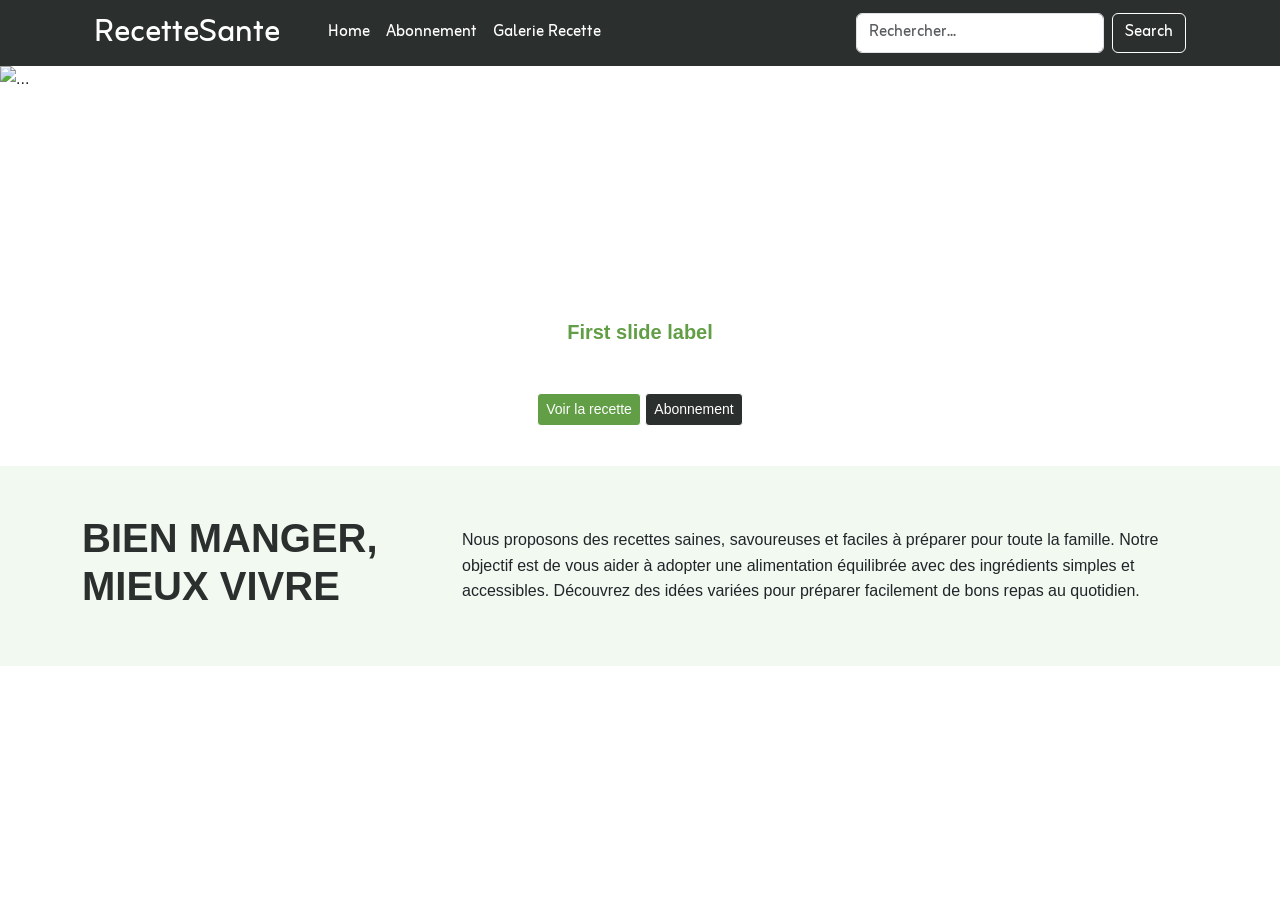
==== commit e692dafd: "Ajout de la section banniere d acceuil" ====
--- a/index.html
+++ b/index.html
@@ -16,141 +16,137 @@
     <title>Recettes Santé</title>
 </head>
 
-<body class="d-flex flex-column min-vh-100 bg-info">
+<body class="d-flex flex-column min-vh-100">
     <header class="header">
-        <nav aria-label="Navigation principale">
-        <div class="premiere-partie">
-            <div class="container">
-                <div class="header-f">
+        <div class="container">
+            <nav class="navbar navbar-expand-lg ">
+                <div class="container-fluid gap-4">
+                    <a class="logo" href="#">RecetteSante</a>
+                    <button class="navbar-toggler" type="button" data-bs-toggle="collapse"
+                        data-bs-target="#navbarSupportedContent" aria-controls="navbarSupportedContent"
+                        aria-expanded="false" aria-label="Toggle navigation">
+                        <span class="navbar-toggler-icon"></span>
+                    </button>
+                    <div class="collapse navbar-collapse" id="navbarSupportedContent">
+                        <ul class="navbar-nav me-auto mb-2 mb-lg-0 gap-3x">
+                            <li class="nav-item">
+                                <a class="nav-link active" aria-current="page" href="#">Home</a>
+                            </li>
+                            <li class="nav-item">
+                                <a class="nav-link" href="#">Abonnement</a>
+                            </li>
+                            <li class="nav-item">
+                                <a class="nav-link" href="#">Galerie Recette</a>
+                            </li>
 
-                    <!-- Logo -->
-                    <div class="col-md-3">
-                        <div class="header-logo">
-                            <h1>
-                            <a href="#" class="navbar-brand fs-2 text-white">
-                                RecetteSanté
-                            </a>
-                            </h1>
-                        </div>
+                        </ul>
+                        <form class="d-flex" role="search">
+                            <input class="form-control me-2" type="search" placeholder="Rechercher..."
+                                aria-label="Search" />
+                            <button class="btn btn-outline-success  " type="submit">Search</button>
+                        </form>
                     </div>
+                </div>
+            </nav>
+        </div>
 
-                    <!-- Recherche -->
-                    <div class="col-md-4">
-                        <div class="header-search">
+    </header>
+    <main class="flex-grow-1">
 
-                            <form role="search" class="d-flex">
+        <div id="carouselExampleCaptions" class="carousel slide">
+            <div class="carousel-indicators">
+                <button type="button" data-bs-target="#carouselExampleCaptions" data-bs-slide-to="0" class="active"
+                    aria-current="true" aria-label="Slide 1"></button>
+                <button type="button" data-bs-target="#carouselExampleCaptions" data-bs-slide-to="1"
+                    aria-label="Slide 2"></button>
+                <button type="button" data-bs-target="#carouselExampleCaptions" data-bs-slide-to="2"
+                    aria-label="Slide 3"></button>
+            </div>
+            <div class="carousel-inner">
+                <div class="carousel-item active">
+                    <img src="https://pub-aaa82e9851064d22b954c3ebbafc9ae6.r2.dev/legacy/webp/beautiful-vibrant-shot-of-traditional-korean-meals-TaVxXBNOT2bmPAOAqvjyo.webp"
+                        class="d-block w-100" alt="...">
+                    <div class="carousel-caption  d-md-block">
+                        <h5>First slide label</h5>
+                        <p>Some representative placeholder content for the first slide.</p>
+                        <button type="button" class="btn btn-recette">Voir la recette</button>
+                        <button type="button" class="btn btn-abonnement">Abonnement</button>
+                    </div>
+                </div>
+                <div class="carousel-item">
 
-                                <label for="recherche" class="visually-hidden">
-                                    Rechercher une recette
-                                </label>
+                    <img src="https://pub-aaa82e9851064d22b954c3ebbafc9ae6.r2.dev/legacy/webp/colorful-breakfast-bowl-with-eggs-and-vegetables-McOhlncMl7y2DrFjwrEpB.webp"
+                        class="d-block w-100" alt="...">
+                    <div class="carousel-caption  d-md-block">
 
-                                <input type="search" id="recherche" name="recherche" class="form-control"
-                                    placeholder="Rechercher une recette...">
-
-
-
-                            </form>
-
-                        </div>
+                        <h5>Second slide label</h5>
+                        <p>Some representative placeholder content for the second slide.</p>
+                        <button type="button" class="btn btn-recette">Voir la recette</button>
+                        <button type="button" class="btn btn-abonnement">Abonnement</button>
                     </div>
-
-                    <!-- Actions -->
-                    <div class="col-md-5 ">
-                        <div class="header-actions">
-
-                            <div class="d-flex gap-4">
-
-                                <a href="#" class="action ">
-                                    Menu du jour
-                                </a>
-
-                                <a href="#" class="action">
-                                    Promotion
-                                </a>
-
-                                <a href="#" class="action">
-                                    Coupon du jour
-                                </a>
-
-                            </div>
-                        </div>
+                </div>
+                <div class="carousel-item">
+                    <img src="https://pub-aaa82e9851064d22b954c3ebbafc9ae6.r2.dev/legacy/webp/korean-meal-from-above-TGteg909pYM2c_zLFPaxu.webp"
+                        class="d-block w-100" alt="...">
+                    <div class="carousel-caption  d-md-block">
+                        <h5>Third slide label</h5>
+                        <p>Some representative placeholder content for the third slide.</p>
+                        <button type="button" class="btn btn-recette">Voir la recette</button>
+                        <button type="button" class="btn btn-abonnement">Abonnement</button>
                     </div>
                 </div>
             </div>
-
+            <button class="carousel-control-prev" type="button" data-bs-target="#carouselExampleCaptions"
+                data-bs-slide="prev">
+                <span class="carousel-control-prev-icon" aria-hidden="true"></span>
+                <span class="visually-hidden">Previous</span>
+            </button>
+            <button class="carousel-control-next" type="button" data-bs-target="#carouselExampleCaptions"
+                data-bs-slide="next">
+                <span class="carousel-control-next-icon" aria-hidden="true"></span>
+                <span class="visually-hidden">Next</span>
+            </button>
         </div>
-        <div class="container">
-
-            <div class="row align-items-center gx-4">
 
 
-                <div class="row">
+        <section class="py-5 bg-light">
+            <div class="container">
+                <div class="row align-items-center g-4">
 
-                    <div class="col-12">
-                        <ul class="nav d-flex justify-content-center gap-4">
+                    <div class="col-md-4">
+                        <h2 class="titre-mission">
+                            BIEN MANGER, MIEUX VIVRE
+                        </h2>
+                    </div>
 
-                            <li class="nav-item">
-                                <a href="#" >
-                                    Accueil
-                                </a>
-                            </li>
+                    <div class="col-md-8">
+                        <p class=" texte-mission ">
+                            Nous proposons des recettes saines, savoureuses et faciles à préparer pour toute la famille.
+                            Notre objectif est de vous aider à adopter une alimentation équilibrée avec des ingrédients
+                            simples et accessibles. Découvrez des idées variées pour préparer facilement de bons repas
+                            au quotidien.
+                        </p>
+                    </div>
 
-                            <li class="nav-item">
-                                <a href="#" >
-                                    Recettes
-                                </a>
-                            </li>
-
-                            <li class="nav-item">
-                                <a href="#" >
-                                    Catégories
-                                </a>
-                            </li>
-
-                            <li class="nav-item">
-                                <a href="#" >
-                                    Conseils santé
-                                </a>
-                            </li>
-
-                            <li class="nav-item">
-                                <a href="#" >
-                                    À propos
-                                </a>
-                            </li>
-
-                        </ul>
-                    </div>
                 </div>
             </div>
-        </div>
-
-        </div>
-        </nav>
-    </header>
-    <main class="flex-grow-1">
-
-
-
+        </section>
     </main>
     <footer class="fond_section_primaire">
         <div class="container">
-            <p>Lorem ipsum dolor sit amet consectetur adipisicing elit. Quasi iste nobis quibusdam beatae ipsa quo
-                facere
-                nesciunt laudantium nemo, recusandae natus nostrum? At alias quisquam possimus suscipit ratione vel
-                voluptatibus.</p>
+
         </div>
+
     </footer>
 
-    <!-----------------------------------------------------------------------------------
-        Si on a besoin des éléments interactifs de Bootstrap, on doit utiliser au minimum
-        le 2e script suivant (bootstrap.min.js) et parfois le 1er en plus (Popper)
-        intégrés dans cet ordre.
-    ---------------------------------------------------------------------------------->
-    <!--
-    <script src="https://cdn.jsdelivr.net/npm/@popperjs/core@2.11.8/dist/umd/popper.min.js" integrity="sha384-I7E8VVD/ismYTF4hNIPjVp/Zjvgyol6VFvRkX/vR+Vc4jQkC+hVqc2pM8ODewa9r" crossorigin="anonymous"></script>
-    <script src="https://cdn.jsdelivr.net/npm/bootstrap@5.3.8/dist/js/bootstrap.min.js" integrity="sha384-G/EV+4j2dNv+tEPo3++6LCgdCROaejBqfUeNjuKAiuXbjrxilcCdDz6ZAVfHWe1Y" crossorigin="anonymous"></script>    
-    -->
+
+    <script src="https://cdn.jsdelivr.net/npm/@popperjs/core@2.11.8/dist/umd/popper.min.js"
+        integrity="sha384-I7E8VVD/ismYTF4hNIPjVp/Zjvgyol6VFvRkX/vR+Vc4jQkC+hVqc2pM8ODewa9r"
+        crossorigin="anonymous"></script>
+    <script src="https://cdn.jsdelivr.net/npm/bootstrap@5.3.8/dist/js/bootstrap.min.js"
+        integrity="sha384-G/EV+4j2dNv+tEPo3++6LCgdCROaejBqfUeNjuKAiuXbjrxilcCdDz6ZAVfHWe1Y"
+        crossorigin="anonymous"></script>
+
 </body>
 
 </html>
--- a/css/styles.css
+++ b/css/styles.css
@@ -664,13 +664,13 @@
   }
 }
 
-.display-6 {
+.display-6, .titre-mission {
   font-weight: 300;
   line-height: 1.2;
   font-size: calc(1.375rem + 1.5vw);
 }
 @media (min-width: 1200px) {
-  .display-6 {
+  .display-6, .titre-mission {
     font-size: 2.5rem;
   }
 }
@@ -793,7 +793,7 @@
   --bs-breakpoint-xxl: 1400px;
 }
 
-.row, .header-f {
+.row {
   --bs-gutter-x: 1.5rem;
   --bs-gutter-y: 0;
   display: flex;
@@ -802,7 +802,7 @@
   margin-right: calc(-0.5 * var(--bs-gutter-x));
   margin-left: calc(-0.5 * var(--bs-gutter-x));
 }
-.row > *, .header-f > * {
+.row > * {
   flex-shrink: 0;
   width: 100%;
   max-width: 100%;
@@ -1000,8 +1000,7 @@
 }
 
 .g-4,
-.gx-4,
-.header-f {
+.gx-4 {
   --bs-gutter-x: 1.5rem;
 }
 
@@ -2981,7 +2980,7 @@
   opacity: var(--bs-btn-disabled-opacity);
 }
 
-.btn-primary {
+.btn-primary, .btn-recette {
   --bs-btn-color: #000;
   --bs-btn-bg: #619E45;
   --bs-btn-border-color: #619E45;
@@ -3100,7 +3099,7 @@
   --bs-btn-disabled-border-color: #F1F9F1;
 }
 
-.btn-dark {
+.btn-dark, .btn-abonnement {
   --bs-btn-color: #fff;
   --bs-btn-bg: #2B2F2E;
   --bs-btn-border-color: #2B2F2E;
@@ -3282,7 +3281,7 @@
   --bs-btn-border-radius: var(--bs-border-radius-lg);
 }
 
-.btn-sm, .btn-group-sm > .btn {
+.btn-sm, .btn-abonnement, .btn-recette, .btn-group-sm > .btn {
   --bs-btn-padding-y: 0.25rem;
   --bs-btn-padding-x: 0.5rem;
   --bs-btn-font-size: 0.875rem;
@@ -3709,7 +3708,7 @@
   margin-right: 0;
 }
 
-.btn-sm + .dropdown-toggle-split, .btn-group-sm > .btn + .dropdown-toggle-split {
+.btn-sm + .dropdown-toggle-split, .btn-abonnement + .dropdown-toggle-split, .btn-recette + .dropdown-toggle-split, .btn-group-sm > .btn + .dropdown-toggle-split {
   padding-right: 0.375rem;
   padding-left: 0.375rem;
 }
@@ -3927,7 +3926,7 @@
   align-items: center;
   justify-content: space-between;
 }
-.navbar-brand {
+.navbar-brand, .logo {
   padding-top: var(--bs-navbar-brand-padding-y);
   padding-bottom: var(--bs-navbar-brand-padding-y);
   margin-right: var(--bs-navbar-brand-margin-end);
@@ -3936,7 +3935,7 @@
   text-decoration: none;
   white-space: nowrap;
 }
-.navbar-brand:hover, .navbar-brand:focus {
+.navbar-brand:hover, .logo:hover, .navbar-brand:focus, .logo:focus {
   color: var(--bs-navbar-brand-hover-color);
 }
 
@@ -6854,11 +6853,11 @@
   text-decoration-color: RGBA(38, 59, 63, var(--bs-link-underline-opacity, 1)) !important;
 }
 
-.link-warning, .action {
+.link-warning {
   color: RGBA(var(--bs-warning-rgb), var(--bs-link-opacity, 1)) !important;
   text-decoration-color: RGBA(var(--bs-warning-rgb), var(--bs-link-underline-opacity, 1)) !important;
 }
-.link-warning:hover, .action:hover, .link-warning:focus, .action:focus {
+.link-warning:hover, .link-warning:focus {
   color: RGBA(179, 165, 74, var(--bs-link-opacity, 1)) !important;
   text-decoration-color: RGBA(179, 165, 74, var(--bs-link-underline-opacity, 1)) !important;
 }
@@ -7277,7 +7276,7 @@
   display: none !important;
 }
 
-.shadow, .fond_section_primaire, .premiere-partie {
+.shadow {
   box-shadow: var(--bs-box-shadow) !important;
 }
 
@@ -7490,7 +7489,7 @@
   border-color: rgba(var(--bs-black-rgb), var(--bs-border-opacity)) !important;
 }
 
-.border-white, .header-f {
+.border-white, .btn {
   --bs-border-opacity: 1;
   border-color: rgba(var(--bs-white-rgb), var(--bs-border-opacity)) !important;
 }
@@ -7711,7 +7710,7 @@
   align-items: flex-end !important;
 }
 
-.align-items-center, .header-f, .premiere-partie {
+.align-items-center {
   align-items: center !important;
 }
 
@@ -7957,7 +7956,7 @@
   margin-right: auto !important;
 }
 
-.mb-0 {
+.mb-0, .texte-mission {
   margin-bottom: 0 !important;
 }
 
@@ -8017,15 +8016,15 @@
   padding: 0 !important;
 }
 
-.p-1 {
+.p-1, .header {
   padding: 0.25rem !important;
 }
 
-.p-2, .header-menu, .action:hover, .action, .premiere-partie, .header {
+.p-2 {
   padding: 0.5rem !important;
 }
 
-.p-3, .fond_section_primaire {
+.p-3 {
   padding: 1rem !important;
 }
 
@@ -8273,7 +8272,7 @@
   font-size: calc(1.375rem + 1.5vw) !important;
 }
 
-.fs-2 {
+.fs-2, .logo {
   font-size: calc(1.325rem + 0.9vw) !important;
 }
 
@@ -8289,7 +8288,7 @@
   font-size: 1.25rem !important;
 }
 
-.fs-6 {
+.fs-6, .texte-mission {
   font-size: 1rem !important;
 }
 
@@ -8321,7 +8320,7 @@
   font-weight: 600 !important;
 }
 
-.fw-bold {
+.fw-bold, .titre-mission {
   font-weight: 700 !important;
 }
 
@@ -8329,7 +8328,7 @@
   font-weight: bolder !important;
 }
 
-.lh-1 {
+.lh-1, .logo {
   line-height: 1 !important;
 }
 
@@ -8357,7 +8356,7 @@
   text-align: center !important;
 }
 
-.text-decoration-none, nav ul > li > a, .action {
+.text-decoration-none, nav ul > li > a {
   text-decoration: none !important;
 }
 
@@ -8426,22 +8425,22 @@
   color: rgba(var(--bs-danger-rgb), var(--bs-text-opacity)) !important;
 }
 
-.text-light, .fond_section_primaire {
+.text-light {
   --bs-text-opacity: 1;
   color: rgba(var(--bs-light-rgb), var(--bs-text-opacity)) !important;
 }
 
-.text-dark {
+.text-dark, .titre-mission {
   --bs-text-opacity: 1;
   color: rgba(var(--bs-dark-rgb), var(--bs-text-opacity)) !important;
 }
 
-.text-black {
+.text-black, .btn:hover {
   --bs-text-opacity: 1;
   color: rgba(var(--bs-black-rgb), var(--bs-text-opacity)) !important;
 }
 
-.text-white, nav ul > li > a:hover, nav ul > li > a, .action:hover, .action {
+.text-white, .btn, nav ul > li > a:hover, nav ul > li > a, .logo {
   --bs-text-opacity: 1;
   color: rgba(var(--bs-white-rgb), var(--bs-text-opacity)) !important;
 }
@@ -8691,7 +8690,7 @@
   --bs-link-underline-opacity: 1;
 }
 
-.bg-primary, .fond_section_primaire {
+.bg-primary {
   --bs-bg-opacity: 1;
   background-color: rgba(var(--bs-primary-rgb), var(--bs-bg-opacity)) !important;
 }
@@ -8736,7 +8735,7 @@
   background-color: rgba(var(--bs-black-rgb), var(--bs-bg-opacity)) !important;
 }
 
-.bg-white {
+.bg-white, .btn:hover {
   --bs-bg-opacity: 1;
   background-color: rgba(var(--bs-white-rgb), var(--bs-bg-opacity)) !important;
 }
@@ -8837,7 +8836,7 @@
   pointer-events: auto !important;
 }
 
-.rounded, nav ul > li > a, .action {
+.rounded, nav ul > li > a {
   border-radius: var(--bs-border-radius) !important;
 }
 
@@ -11835,7 +11834,7 @@
   .fs-1 {
     font-size: 2.5rem !important;
   }
-  .fs-2 {
+  .fs-2, .logo {
     font-size: 2rem !important;
   }
   .fs-3 {
@@ -11881,19 +11880,24 @@
   }
 }
 /*###################### STYLES PERSONNALISÉS */
+/*######################  DEBUT STYLES PERSONNALISÉS PAGE ACCEUIL */
+/*######################  DEBUT STYLES PERSONNALISÉS HEADER */
 .theme-dark {
   background-color: black;
   color: #F1F9F1;
 }
 
-.action:hover {
-  background: #000000;
-}
-
-.navbar-brand {
-  letter-spacing: -2px;
-}
-
 nav ul > li > a:hover {
   background: #000000;
-}/*# sourceMappingURL=styles.css.map */+}
+
+/*######################  FIN STYLES PERSONNALISÉS HEADER */
+/*######################  DEBUT STYLES PERSONNALISÉS PAGE ACCEUIL */
+.carousel-item img {
+  width: 100%;
+  height: 400px;
+  object-fit: cover;
+  object-position: center;
+}
+
+/*######################  FIN STYLES PERSONNALISÉS PAGE ACCEUIL *//*# sourceMappingURL=styles.css.map */
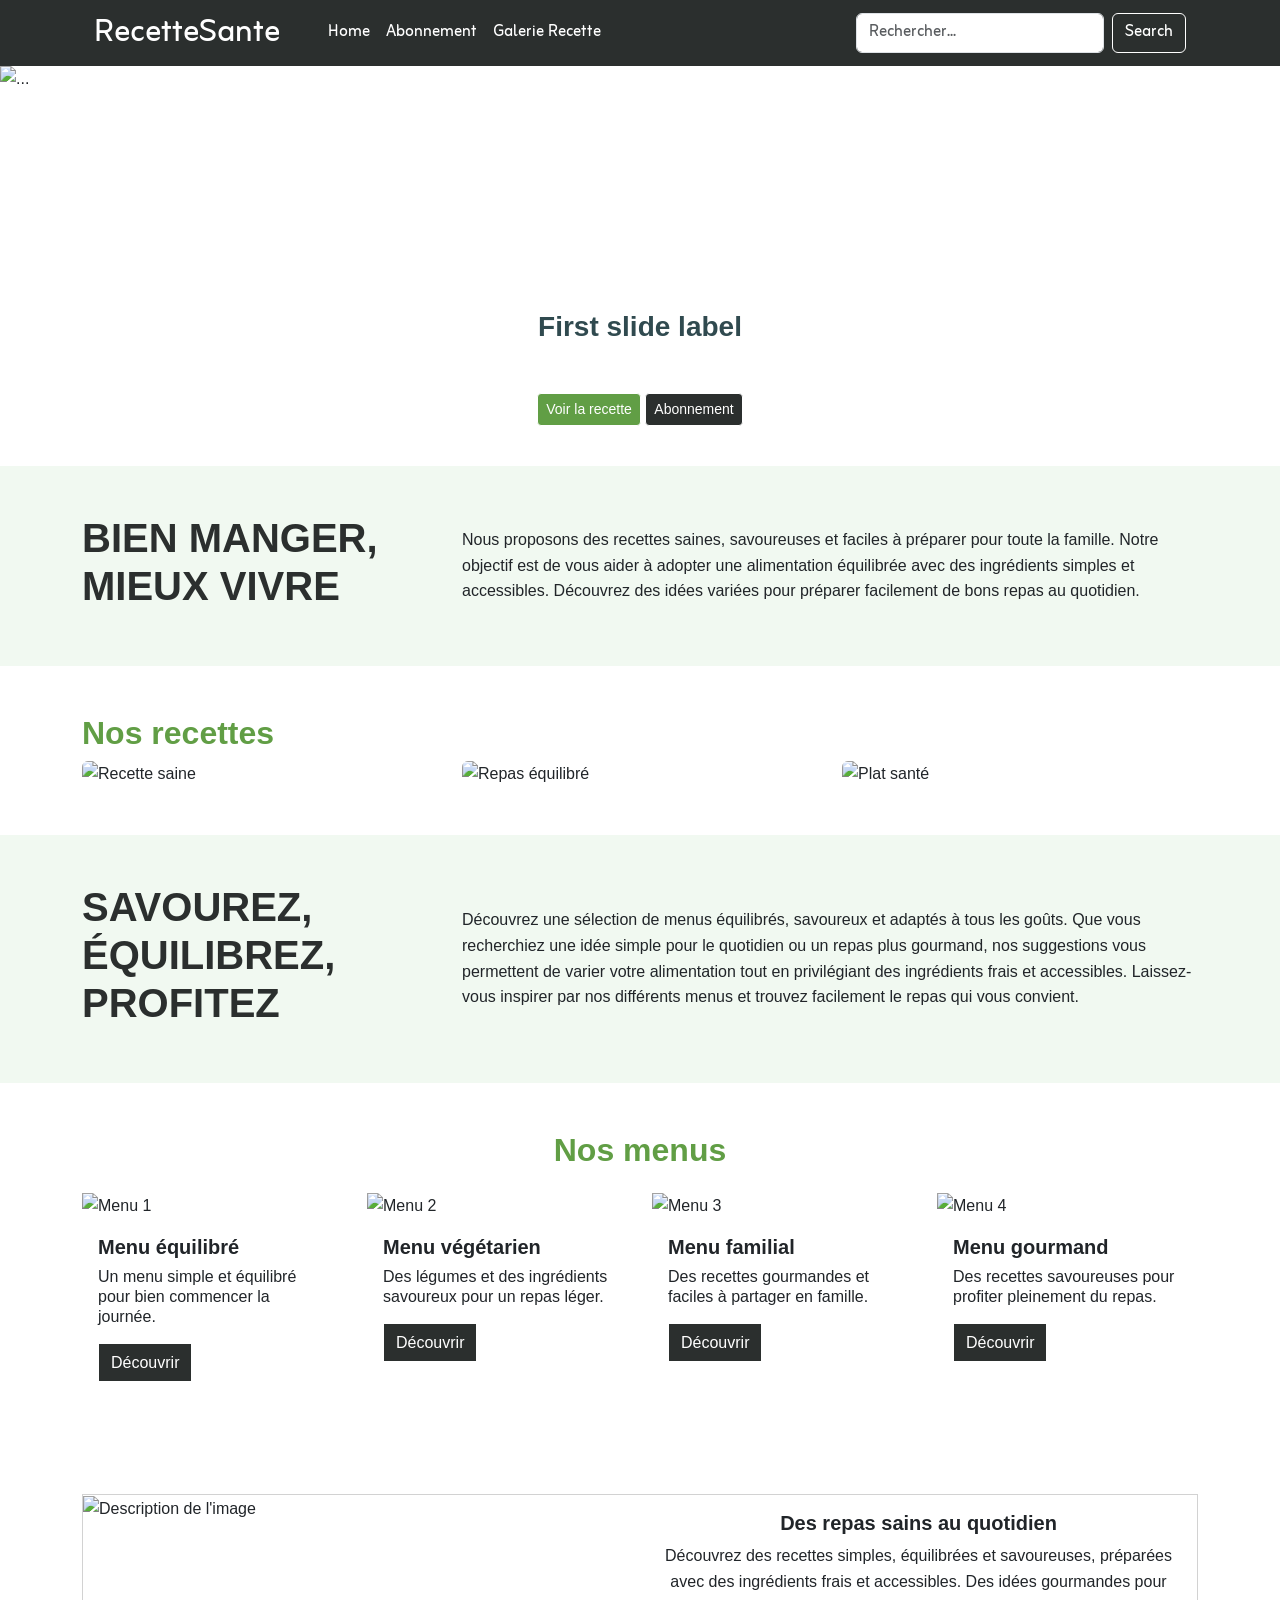
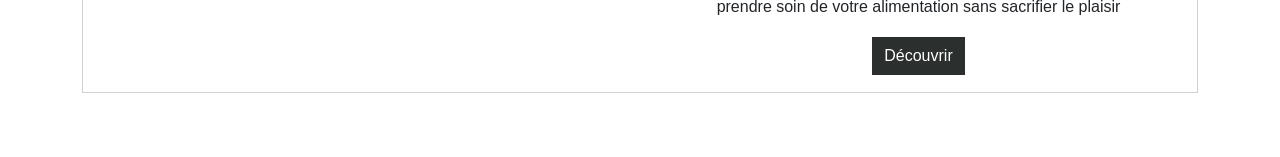
==== commit 25b733bd: "styles galerie d image et card" ====
--- a/index.html
+++ b/index.html
@@ -64,10 +64,10 @@
             </div>
             <div class="carousel-inner">
                 <div class="carousel-item active">
-                    <img src="https://pub-aaa82e9851064d22b954c3ebbafc9ae6.r2.dev/legacy/webp/beautiful-vibrant-shot-of-traditional-korean-meals-TaVxXBNOT2bmPAOAqvjyo.webp"
+                    <img src="https://pub-aaa82e9851064d22b954c3ebbafc9ae6.r2.dev/legacy/webp/kimchi-in-a-white-bowl-close-up-klnYHdpQm5bJjw7LSOtLQ.webp"
                         class="d-block w-100" alt="...">
                     <div class="carousel-caption  d-md-block">
-                        <h5>First slide label</h5>
+                        <h3>First slide label</h3>
                         <p>Some representative placeholder content for the first slide.</p>
                         <button type="button" class="btn btn-recette">Voir la recette</button>
                         <button type="button" class="btn btn-abonnement">Abonnement</button>
@@ -79,7 +79,7 @@
                         class="d-block w-100" alt="...">
                     <div class="carousel-caption  d-md-block">
 
-                        <h5>Second slide label</h5>
+                        <h3>Second slide label</h3>
                         <p>Some representative placeholder content for the second slide.</p>
                         <button type="button" class="btn btn-recette">Voir la recette</button>
                         <button type="button" class="btn btn-abonnement">Abonnement</button>
@@ -89,7 +89,7 @@
                     <img src="https://pub-aaa82e9851064d22b954c3ebbafc9ae6.r2.dev/legacy/webp/korean-meal-from-above-TGteg909pYM2c_zLFPaxu.webp"
                         class="d-block w-100" alt="...">
                     <div class="carousel-caption  d-md-block">
-                        <h5>Third slide label</h5>
+                        <h3>Third slide label</h3>
                         <p>Some representative placeholder content for the third slide.</p>
                         <button type="button" class="btn btn-recette">Voir la recette</button>
                         <button type="button" class="btn btn-abonnement">Abonnement</button>
@@ -131,6 +131,158 @@
                 </div>
             </div>
         </section>
+        <section class="py-5">
+            <div class="container">
+                <h2>Nos recettes</h2>
+                <div class="row md-4">
+                    <div class="col-md-4">
+                        <img src="https://pub-aaa82e9851064d22b954c3ebbafc9ae6.r2.dev/legacy/webp/assorted-sushi-platter-with-shrimp-and-salmon-kHY_UC_FNpClDnnQR1iDA.webp"
+                            class="img-fluid rounded" alt="Recette saine">
+                    </div>
+                    <div class="col-md-4">
+                        <img src="https://pub-aaa82e9851064d22b954c3ebbafc9ae6.r2.dev/legacy/webp/perfect-appetizers-in-a-restaurant-uo3CO261y-ezUsIvtdxqj.webp"
+                            class="img-fluid rounded" alt="Repas équilibré">
+                    </div>
+                    <div class="col-md-4">
+                        <img src="https://pub-aaa82e9851064d22b954c3ebbafc9ae6.r2.dev/legacy/webp/colorful-sushi-roll-held-with-chopsticks-lz7wyWcXA1PUXVwFHipPQ.webp"
+                            class="img-fluid rounded" alt="Plat santé">
+                    </div>
+                </div>
+            </div>
+        </section>
+
+        <section class="py-5 bg-light">
+            <div class="container">
+                <div class="row align-items-center g-4">
+
+                    <div class="col-md-4">
+                        <h2 class="titre-mission">
+                            SAVOUREZ, ÉQUILIBREZ, PROFITEZ
+                        </h2>
+                    </div>
+
+                    <div class="col-md-8">
+                        <p class=" texte-mission ">
+                            Découvrez une sélection de menus équilibrés, savoureux et adaptés à tous les goûts. Que vous
+                            recherchiez une idée simple pour le quotidien ou un repas plus gourmand, nos suggestions
+                            vous permettent de varier votre alimentation tout en privilégiant des ingrédients frais et
+                            accessibles. Laissez-vous inspirer par nos différents menus et trouvez facilement le repas
+                            qui vous convient.
+                        </p>
+                    </div>
+
+                </div>
+            </div>
+        </section>
+
+        <section class="py-5">
+            <div class="container">
+
+                <h2 class="text-center mb-4">Nos menus</h2>
+
+                <div class="row g-4">
+
+                    <!-- Carte 1 -->
+                    <div class="col-md-3">
+                        <div class="card carte-menu">
+                            <img src="https://pub-aaa82e9851064d22b954c3ebbafc9ae6.r2.dev/legacy/webp/summer-alcoholic-drinks-at-the-bar-7LqMMWUOPgEEBwxp0LA8L.webp"
+                                class="card-img-top" alt="Menu 1">
+
+                            <div class="card-body">
+                                <h5 class="card-title">Menu équilibré</h5>
+                                <p class="card-text">
+                                    Un menu simple et équilibré pour bien commencer la journée.
+                                </p>
+                                <a href="#" class="btn btn-primary">Découvrir</a>
+                            </div>
+                        </div>
+                    </div>
+
+                    <!-- Carte 2 -->
+                    <div class="col-md-3">
+                        <div class="card carte-menu">
+                            <img src="https://pub-aaa82e9851064d22b954c3ebbafc9ae6.r2.dev/legacy/webp/girl-drinking-a-beer-FcNV4F44K2qfRDIBv0WBD.webp"
+                                class="card-img-top" alt="Menu 2">
+
+                            <div class="card-body">
+                                <h5 class="card-title">Menu végétarien</h5>
+                                <p class="card-text">
+                                    Des légumes et des ingrédients savoureux pour un repas léger.
+                                </p>
+                                <a href="#" class="btn btn-primary">Découvrir</a>
+                            </div>
+                        </div>
+                    </div>
+
+                    <!-- Carte 3 -->
+                    <div class="col-md-3">
+                        <div class="card carte-menu">
+                            <img src="https://pub-aaa82e9851064d22b954c3ebbafc9ae6.r2.dev/legacy/webp/bartender-licor-beirao-AI03mOKjWAEhuzFpAwvjC.webp"
+                                class="card-img-top" alt="Menu 3">
+
+                            <div class="card-body">
+                                <h5 class="card-title">Menu familial</h5>
+                                <p class="card-text">
+                                    Des recettes gourmandes et faciles à partager en famille.
+                                </p>
+                                <a href="#" class="btn btn-primary">Découvrir</a>
+                            </div>
+                        </div>
+                    </div>
+
+                    <!-- Carte 4 -->
+                    <div class="col-md-3">
+                        <div class="card carte-menu">
+                            <img src="https://pub-aaa82e9851064d22b954c3ebbafc9ae6.r2.dev/legacy/webp/fresh-vegetables-for-preparing-sandwiches-kp58lcOaghKooq_c36kkY.webp"
+                                class="card-img-top" alt="Menu 4">
+
+                            <div class="card-body">
+                                <h5 class="card-title">Menu gourmand</h5>
+                                <p class="card-text">
+                                    Des recettes savoureuses pour profiter pleinement du repas.
+                                </p>
+                                <a href="#" class="btn btn-primary">Découvrir</a>
+                            </div>
+                        </div>
+                    </div>
+
+                </div>
+            </div>
+        </section>
+
+        <section class="py-5">
+            <div class="container">
+
+                <div class="card mb-3 rounded-0">
+                    <div class="row g-0">
+
+                        <div class="col-md-6">
+                            <img src="https://pub-aaa82e9851064d22b954c3ebbafc9ae6.r2.dev/legacy/webp/breakfast-sandwich-with-hummus-spread-and-fresh-vegetables-ObbmS1t9tNapErnRkLh__.webp"
+                                class="img-fluid rounded-0" alt="Description de l'image">
+                        </div>
+
+                        <div class="col-md-6 dr-carte">
+                            <div class="card-body">
+                                <h5 class="card-title">Des repas sains au quotidien</h5>
+
+                                <p class="card-text">
+                                    Découvrez des recettes simples, équilibrées et savoureuses, préparées avec des
+                                    ingrédients frais et accessibles. Des idées gourmandes pour prendre soin de votre
+                                    alimentation sans sacrifier le plaisir
+                                </p>
+
+                                <p class="card-text">
+                                    <a href="#" class="btn btn-primary">Découvrir</a>
+                                </p>
+                            </div>
+                        </div>
+
+                    </div>
+                </div>
+
+            </div>
+        </section>
+
     </main>
     <footer class="fond_section_primaire">
         <div class="container">
--- a/css/styles.css
+++ b/css/styles.css
@@ -7264,7 +7264,7 @@
   display: table-cell !important;
 }
 
-.d-flex {
+.d-flex, .dr-carte {
   display: flex !important;
 }
 
@@ -7408,7 +7408,7 @@
   border: var(--bs-border-width) var(--bs-border-style) var(--bs-border-color) !important;
 }
 
-.border-0 {
+.border-0, .carte-menu {
   border: 0 !important;
 }
 
@@ -7710,7 +7710,7 @@
   align-items: flex-end !important;
 }
 
-.align-items-center {
+.align-items-center, .dr-carte {
   align-items: center !important;
 }
 
@@ -8288,7 +8288,7 @@
   font-size: 1.25rem !important;
 }
 
-.fs-6, .texte-mission {
+.fs-6, .carte-menu > .card-body > .card-text, .texte-mission {
   font-size: 1rem !important;
 }
 
@@ -8332,7 +8332,7 @@
   line-height: 1 !important;
 }
 
-.lh-sm {
+.lh-sm, .carte-menu > .card-body > .card-text {
   line-height: 1.25 !important;
 }
 
@@ -8352,7 +8352,7 @@
   text-align: right !important;
 }
 
-.text-center {
+.text-center, .dr-carte {
   text-align: center !important;
 }
 
@@ -8430,7 +8430,7 @@
   color: rgba(var(--bs-light-rgb), var(--bs-text-opacity)) !important;
 }
 
-.text-dark, .titre-mission {
+.text-dark, .card > .row > .dr-carte > .card-body > .card-text > .btn:hover, .titre-mission {
   --bs-text-opacity: 1;
   color: rgba(var(--bs-dark-rgb), var(--bs-text-opacity)) !important;
 }
@@ -8725,7 +8725,7 @@
   background-color: rgba(var(--bs-light-rgb), var(--bs-bg-opacity)) !important;
 }
 
-.bg-dark, .header {
+.bg-dark, .card > .row > .dr-carte > .card-body > .card-text > .btn, .header {
   --bs-bg-opacity: 1;
   background-color: rgba(var(--bs-dark-rgb), var(--bs-bg-opacity)) !important;
 }
@@ -8735,7 +8735,7 @@
   background-color: rgba(var(--bs-black-rgb), var(--bs-bg-opacity)) !important;
 }
 
-.bg-white, .btn:hover {
+.bg-white, .card > .row > .dr-carte > .card-body > .card-text > .btn:hover, .btn:hover {
   --bs-bg-opacity: 1;
   background-color: rgba(var(--bs-white-rgb), var(--bs-bg-opacity)) !important;
 }
@@ -8840,7 +8840,7 @@
   border-radius: var(--bs-border-radius) !important;
 }
 
-.rounded-0 {
+.rounded-0, .card > .row > .dr-carte > .card-body > .card-text > .btn, .card > img, .carte-menu > .card-body > .btn, .carte-menu > img, .carte-menu {
   border-radius: 0 !important;
 }
 
@@ -11893,6 +11893,19 @@
 
 /*######################  FIN STYLES PERSONNALISÉS HEADER */
 /*######################  DEBUT STYLES PERSONNALISÉS PAGE ACCEUIL */
+.carousel-item {
+  position: relative;
+}
+
+.carousel-item::after {
+  position: absolute;
+  top: 0;
+  left: 0;
+  width: 100%;
+  height: 100%;
+  background: rgba(0, 0, 0, 0.791);
+}
+
 .carousel-item img {
   width: 100%;
   height: 400px;
@@ -11900,4 +11913,40 @@
   object-position: center;
 }
 
-/*######################  FIN STYLES PERSONNALISÉS PAGE ACCEUIL *//*# sourceMappingURL=styles.css.map */+.carousel-caption > h3, .carousel-caption > .h3 {
+  color: #304A4F;
+}
+
+/*######################  FIN STYLES PERSONNALISÉS PAGE ACCEUIL */
+/*######################  DEBUT STYLES PERSONNALISÉS SECTION MENU */
+.carte-menu {
+  overflow: hidden;
+}
+
+.carte-menu > img {
+  transition: transform 0.3s ease;
+}
+
+.carte-menu > img:hover {
+  transform: scale(1.1);
+}
+
+.carte-menu > .card-body > .btn {
+  background-color: #2B2F2E;
+}
+
+/*######################  FIN STYLES PERSONNALISÉS SECTION MENU */
+/*######################  DEBUT STYLES PERSONNALISÉS SECTION BANNIERE */
+.card > .row > .col-md-6:first-child {
+  overflow: hidden;
+}
+
+.card > .row > .col-md-6:first-child > img {
+  transition: transform 0.3s ease;
+}
+
+.card > .row > .col-md-6:first-child > img:hover {
+  transform: scale(1.1);
+}
+
+/*######################  FIN STYLES PERSONNALISÉS SECTION BANNIERE *//*# sourceMappingURL=styles.css.map */
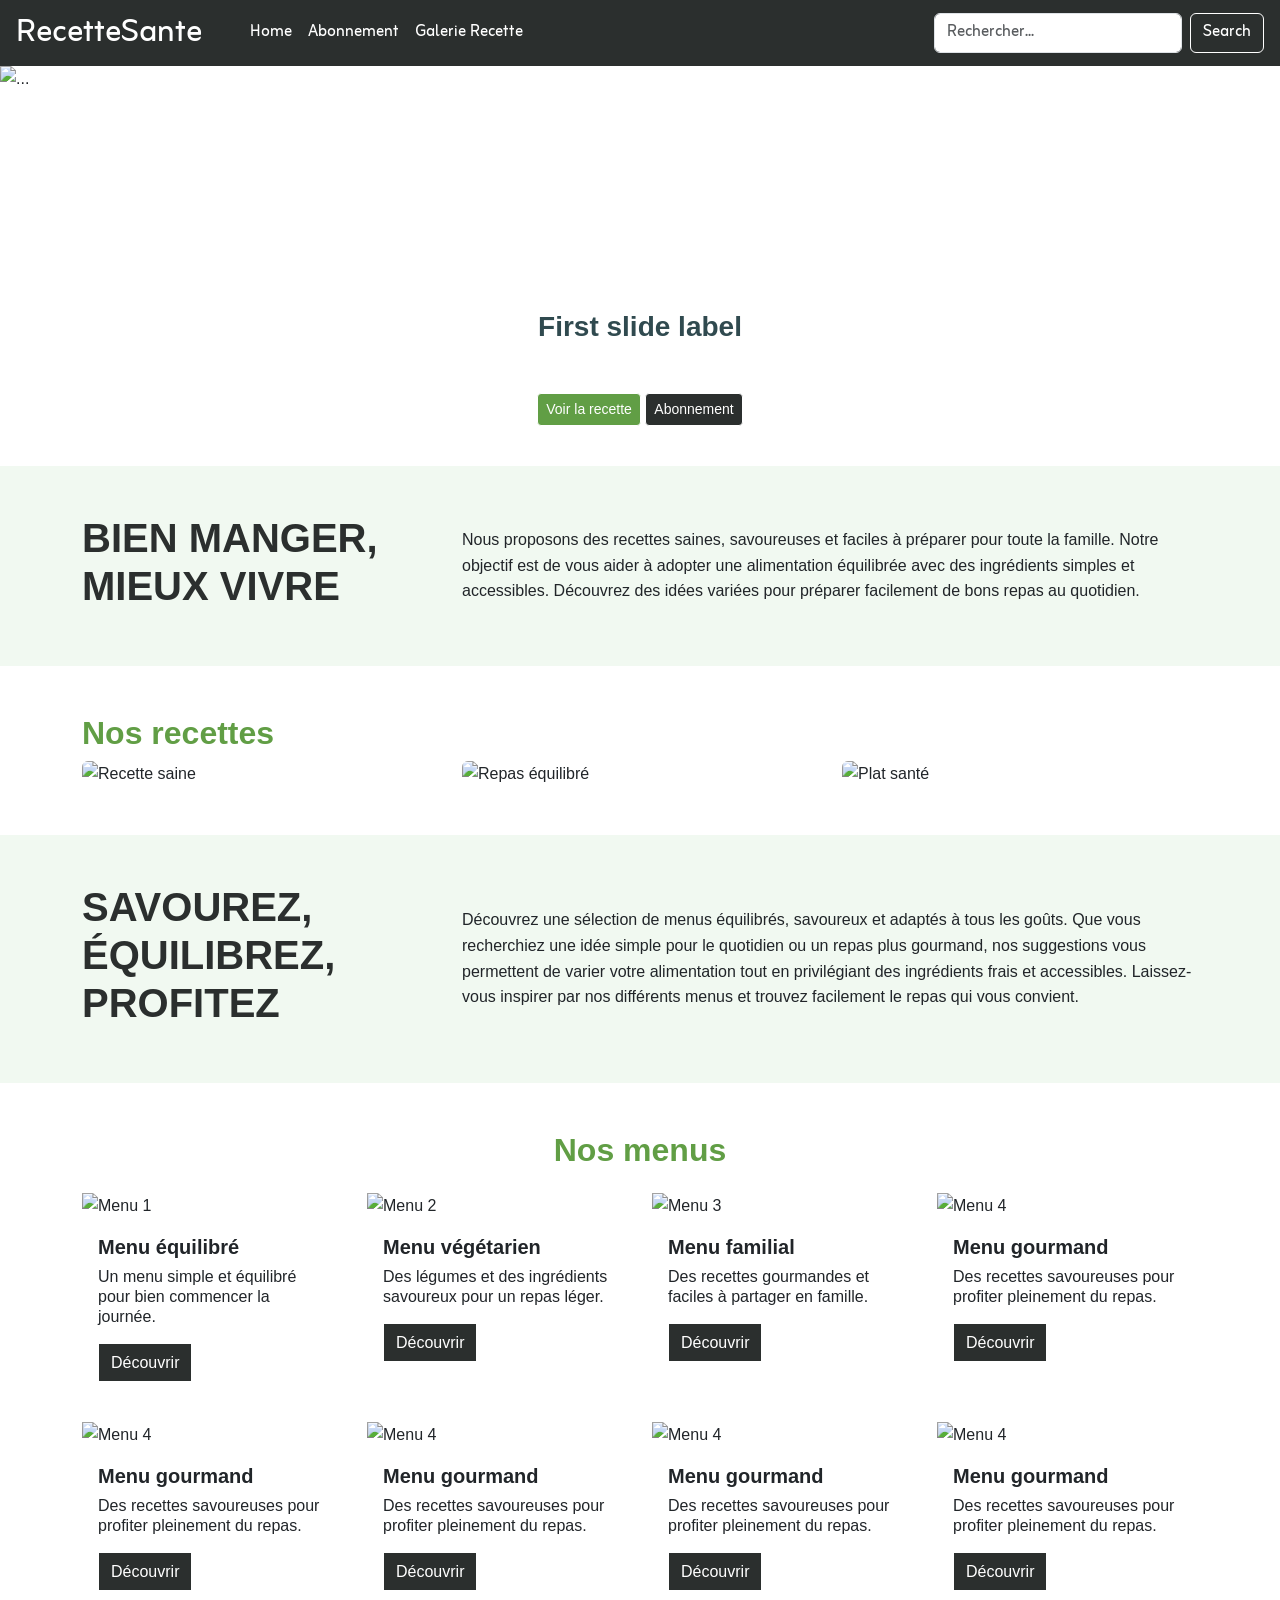
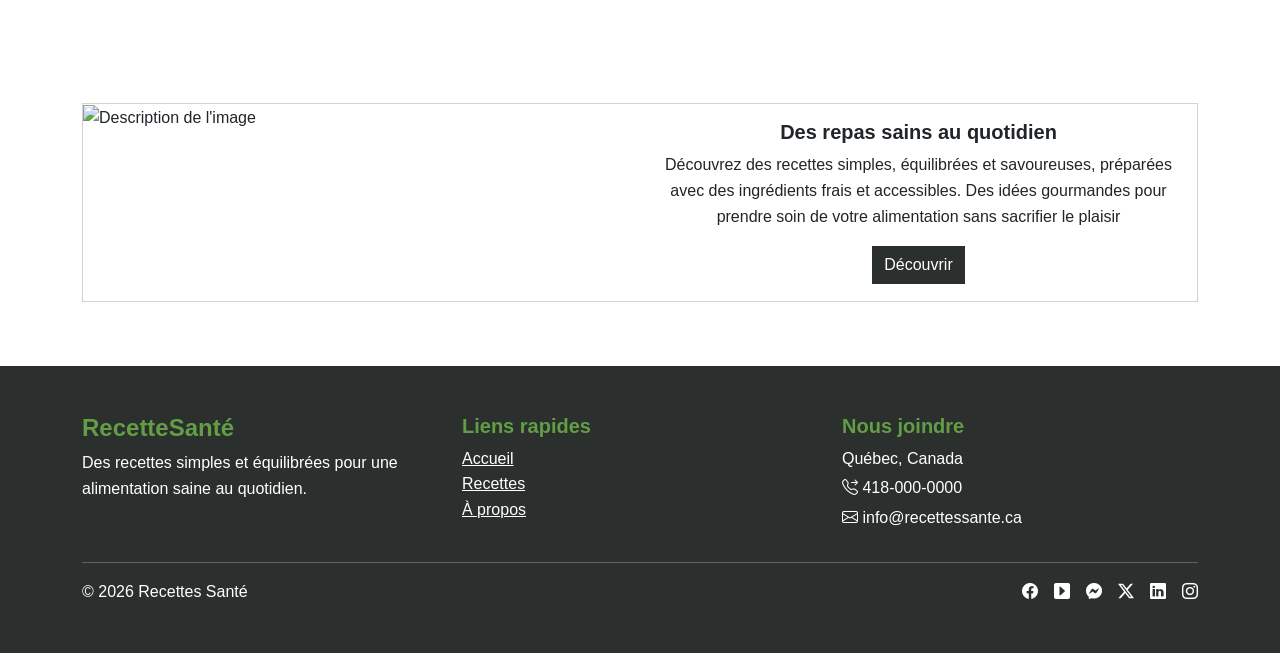
==== commit f3526809: "page acceuil avancé" ====
--- a/index.html
+++ b/index.html
@@ -17,7 +17,7 @@
 </head>
 
 <body class="d-flex flex-column min-vh-100">
-    <header class="header">
+    <header class=" header sticky-top >
         <div class="container">
             <nav class="navbar navbar-expand-lg ">
                 <div class="container-fluid gap-4">
@@ -246,6 +246,69 @@
                         </div>
                     </div>
 
+                                       <!-- Carte 5 -->
+                    <div class="col-md-3">
+                        <div class="card carte-menu">
+                            <img src="https://pub-aaa82e9851064d22b954c3ebbafc9ae6.r2.dev/legacy/webp/fresh-vegetables-for-preparing-sandwiches-kp58lcOaghKooq_c36kkY.webp"
+                                class="card-img-top" alt="Menu 4">
+
+                            <div class="card-body">
+                                <h5 class="card-title">Menu gourmand</h5>
+                                <p class="card-text">
+                                    Des recettes savoureuses pour profiter pleinement du repas.
+                                </p>
+                                <a href="#" class="btn btn-primary">Découvrir</a>
+                            </div>
+                        </div>
+                    </div>
+
+                                       <!-- Carte 6 -->
+                    <div class="col-md-3">
+                        <div class="card carte-menu">
+                            <img src="https://pub-aaa82e9851064d22b954c3ebbafc9ae6.r2.dev/legacy/webp/czech-lager-beer-from-the-tap-ojH7IRohojWeqFfVfjl0s.webp"
+                                class="card-img-top" alt="Menu 4">
+
+                            <div class="card-body">
+                                <h5 class="card-title">Menu gourmand</h5>
+                                <p class="card-text">
+                                    Des recettes savoureuses pour profiter pleinement du repas.
+                                </p>
+                                <a href="#" class="btn btn-primary">Découvrir</a>
+                            </div>
+                        </div>
+                    </div>
+
+                                       <!-- Carte 7 -->
+                    <div class="col-md-3">
+                        <div class="card carte-menu">
+                            <img src="https://pub-aaa82e9851064d22b954c3ebbafc9ae6.r2.dev/legacy/webp/water-with-mint-in-a-jug-vAzVJDEjJV0nzl9T_8MZ0.webp"
+                                class="card-img-top" alt="Menu 4">
+
+                            <div class="card-body">
+                                <h5 class="card-title">Menu gourmand</h5>
+                                <p class="card-text">
+                                    Des recettes savoureuses pour profiter pleinement du repas.
+                                </p>
+                                <a href="#" class="btn btn-primary">Découvrir</a>
+                            </div>
+                        </div>
+                    </div>
+
+                                       <!-- Carte 8 -->
+                    <div class="col-md-3">
+                        <div class="card carte-menu">
+                            <img src="https://pub-aaa82e9851064d22b954c3ebbafc9ae6.r2.dev/legacy/webp/purple-and-green-mix-of-kohlrabi-EmvbO7EdjERP0qa1gInsS.webp"
+                                class="card-img-top" alt="Menu 4">
+
+                            <div class="card-body">
+                                <h5 class="card-title">Menu gourmand</h5>
+                                <p class="card-text">
+                                    Des recettes savoureuses pour profiter pleinement du repas.
+                                </p>
+                                <a href="#" class="btn btn-primary">Découvrir</a>
+                            </div>
+                        </div>
+                    </div>
                 </div>
             </div>
         </section>
@@ -284,13 +347,106 @@
         </section>
 
     </main>
-    <footer class="fond_section_primaire">
-        <div class="container">
+   
+<footer class="bg-dark text-white">
+    <div class="container py-5">
+
+        <div class="row">
+
+            <!-- Logo / description -->
+            <div class="col-md-4">
+                <h2 class="h4">RecetteSanté</h2>
+
+                <p>
+                    Des recettes simples et équilibrées
+                    pour une alimentation saine au quotidien.
+                </p>
+            </div>
+
+            <!-- Liens -->
+            <div class="col-md-4">
+                <h2 class="h5">Liens rapides</h2>
+
+                <ul class="list-unstyled">
+                    <li>
+                        <a href="#" class="text-white">
+                            Accueil
+                        </a>
+                    </li>
+
+                    <li>
+                        <a href="#" class="text-white">
+                            Recettes
+                        </a>
+                    </li>
+
+                    <li>
+                        <a href="#" class="text-white">
+                            À propos
+                        </a>
+                    </li>
+                </ul>
+            </div>
+
+            <!-- Contact -->
+            <div class="col-md-4">
+                <h2 class="h5">Nous joindre</h2>
+
+                <p class="mb-1">Québec, Canada</p>
+                <p class="mb-1"><i class="bi bi-telephone-forward"></i>  418-000-0000</p>
+                <p><i class="bi bi-envelope"></i>  info@recettessante.ca</p>
+            </div>
 
         </div>
 
-    </footer>
-
+        <hr>
+
+        <div class="d-flex justify-content-between align-items-center">
+            <p class="mb-0">
+                © 2026 Recettes Santé
+            </p>
+
+            <ul class="d-flex gap-3 list-unstyled mb-0">
+    <li>
+        <a href="#" class="text-white">
+            <i class="bi bi-facebook"></i>
+        </a>
+    </li>
+
+    <li>
+        <a href="#" class="text-white">
+            <i class="bi bi-caret-right-square-fill"></i>
+        </a>
+    </li>
+
+    <li>
+        <a href="#" class="text-white">
+            <i class="bi bi-messenger"></i>
+        </a>
+    </li>
+
+    <li>
+        <a href="#" class="text-white">
+            <i class="bi bi-twitter-x"></i>
+        </a>
+    </li>
+
+    <li>
+        <a href="#" class="text-white">
+            <i class="bi bi-linkedin"></i>
+        </a>
+    </li>
+
+    <li>
+        <a href="#" class="text-white">
+            <i class="bi bi-instagram"></i>
+        </a>
+    </li>
+</ul>
+        </div>
+
+    </div>
+</footer>
 
     <script src="https://cdn.jsdelivr.net/npm/@popperjs/core@2.11.8/dist/umd/popper.min.js"
         integrity="sha384-I7E8VVD/ismYTF4hNIPjVp/Zjvgyol6VFvRkX/vR+Vc4jQkC+hVqc2pM8ODewa9r"
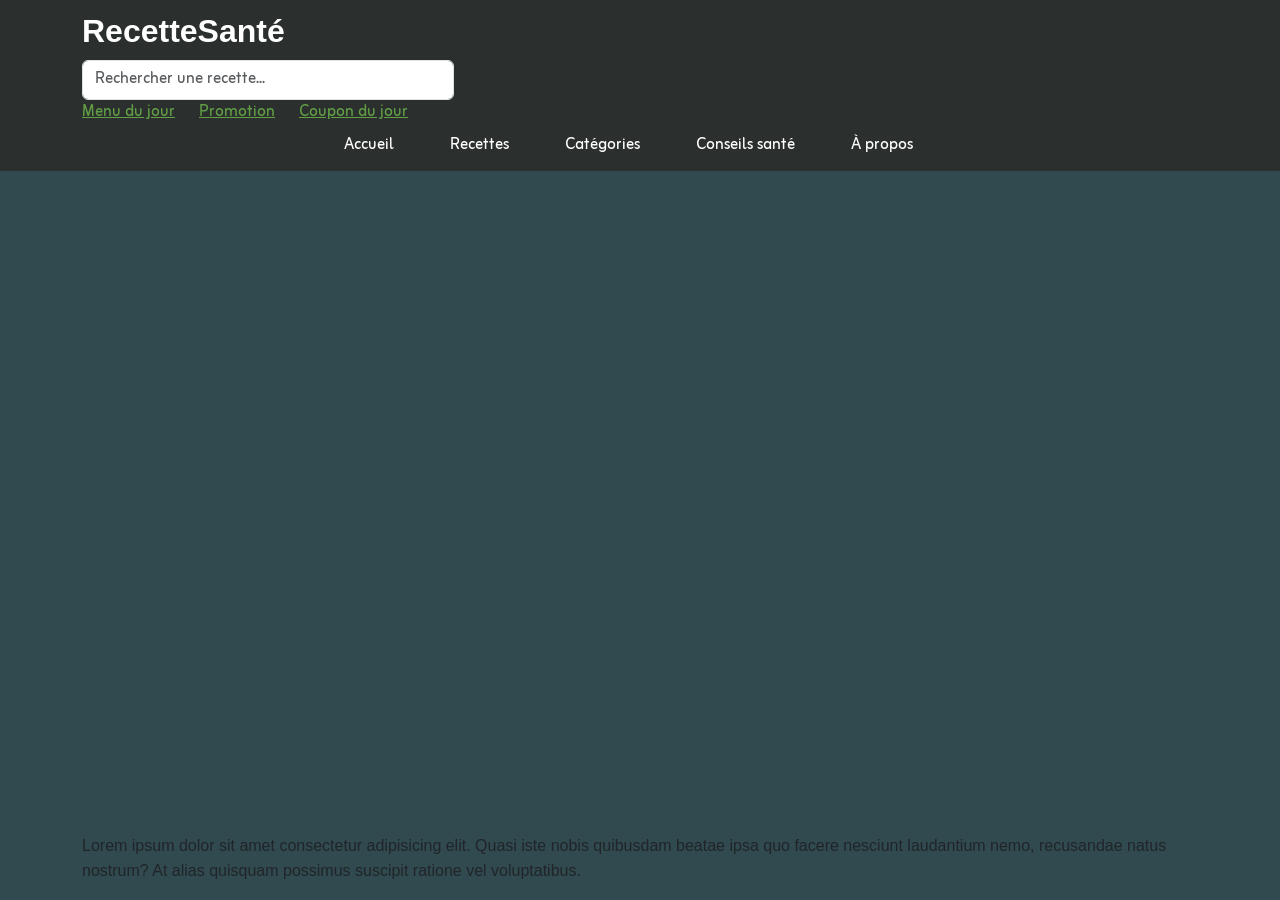
==== commit 28b52133: "Ajout des pages galerie et formulaire" ====
--- a/index.html
+++ b/index.html
@@ -16,445 +16,143 @@
     <title>Recettes Santé</title>
 </head>
 
-<body class="d-flex flex-column min-vh-100">
-    <header class=" header sticky-top >
-        <div class="container">
-            <nav class="navbar navbar-expand-lg ">
-                <div class="container-fluid gap-4">
-                    <a class="logo" href="#">RecetteSante</a>
-                    <button class="navbar-toggler" type="button" data-bs-toggle="collapse"
-                        data-bs-target="#navbarSupportedContent" aria-controls="navbarSupportedContent"
-                        aria-expanded="false" aria-label="Toggle navigation">
-                        <span class="navbar-toggler-icon"></span>
-                    </button>
-                    <div class="collapse navbar-collapse" id="navbarSupportedContent">
-                        <ul class="navbar-nav me-auto mb-2 mb-lg-0 gap-3x">
-                            <li class="nav-item">
-                                <a class="nav-link active" aria-current="page" href="#">Home</a>
-                            </li>
-                            <li class="nav-item">
-                                <a class="nav-link" href="#">Abonnement</a>
-                            </li>
-                            <li class="nav-item">
-                                <a class="nav-link" href="#">Galerie Recette</a>
-                            </li>
+<body class="d-flex flex-column min-vh-100 bg-info">
+    <header class="header">
+        <nav aria-label="Navigation principale">
+        <div class="premiere-partie">
+            <div class="container">
+                <div class="header-f">
 
-                        </ul>
-                        <form class="d-flex" role="search">
-                            <input class="form-control me-2" type="search" placeholder="Rechercher..."
-                                aria-label="Search" />
-                            <button class="btn btn-outline-success  " type="submit">Search</button>
-                        </form>
-                    </div>
-                </div>
-            </nav>
-        </div>
-
-    </header>
-    <main class="flex-grow-1">
-
-        <div id="carouselExampleCaptions" class="carousel slide">
-            <div class="carousel-indicators">
-                <button type="button" data-bs-target="#carouselExampleCaptions" data-bs-slide-to="0" class="active"
-                    aria-current="true" aria-label="Slide 1"></button>
-                <button type="button" data-bs-target="#carouselExampleCaptions" data-bs-slide-to="1"
-                    aria-label="Slide 2"></button>
-                <button type="button" data-bs-target="#carouselExampleCaptions" data-bs-slide-to="2"
-                    aria-label="Slide 3"></button>
-            </div>
-            <div class="carousel-inner">
-                <div class="carousel-item active">
-                    <img src="https://pub-aaa82e9851064d22b954c3ebbafc9ae6.r2.dev/legacy/webp/kimchi-in-a-white-bowl-close-up-klnYHdpQm5bJjw7LSOtLQ.webp"
-                        class="d-block w-100" alt="...">
-                    <div class="carousel-caption  d-md-block">
-                        <h3>First slide label</h3>
-                        <p>Some representative placeholder content for the first slide.</p>
-                        <button type="button" class="btn btn-recette">Voir la recette</button>
-                        <button type="button" class="btn btn-abonnement">Abonnement</button>
-                    </div>
-                </div>
-                <div class="carousel-item">
-
-                    <img src="https://pub-aaa82e9851064d22b954c3ebbafc9ae6.r2.dev/legacy/webp/colorful-breakfast-bowl-with-eggs-and-vegetables-McOhlncMl7y2DrFjwrEpB.webp"
-                        class="d-block w-100" alt="...">
-                    <div class="carousel-caption  d-md-block">
-
-                        <h3>Second slide label</h3>
-                        <p>Some representative placeholder content for the second slide.</p>
-                        <button type="button" class="btn btn-recette">Voir la recette</button>
-                        <button type="button" class="btn btn-abonnement">Abonnement</button>
-                    </div>
-                </div>
-                <div class="carousel-item">
-                    <img src="https://pub-aaa82e9851064d22b954c3ebbafc9ae6.r2.dev/legacy/webp/korean-meal-from-above-TGteg909pYM2c_zLFPaxu.webp"
-                        class="d-block w-100" alt="...">
-                    <div class="carousel-caption  d-md-block">
-                        <h3>Third slide label</h3>
-                        <p>Some representative placeholder content for the third slide.</p>
-                        <button type="button" class="btn btn-recette">Voir la recette</button>
-                        <button type="button" class="btn btn-abonnement">Abonnement</button>
-                    </div>
-                </div>
-            </div>
-            <button class="carousel-control-prev" type="button" data-bs-target="#carouselExampleCaptions"
-                data-bs-slide="prev">
-                <span class="carousel-control-prev-icon" aria-hidden="true"></span>
-                <span class="visually-hidden">Previous</span>
-            </button>
-            <button class="carousel-control-next" type="button" data-bs-target="#carouselExampleCaptions"
-                data-bs-slide="next">
-                <span class="carousel-control-next-icon" aria-hidden="true"></span>
-                <span class="visually-hidden">Next</span>
-            </button>
-        </div>
-
-
-        <section class="py-5 bg-light">
-            <div class="container">
-                <div class="row align-items-center g-4">
-
-                    <div class="col-md-4">
-                        <h2 class="titre-mission">
-                            BIEN MANGER, MIEUX VIVRE
-                        </h2>
-                    </div>
-
-                    <div class="col-md-8">
-                        <p class=" texte-mission ">
-                            Nous proposons des recettes saines, savoureuses et faciles à préparer pour toute la famille.
-                            Notre objectif est de vous aider à adopter une alimentation équilibrée avec des ingrédients
-                            simples et accessibles. Découvrez des idées variées pour préparer facilement de bons repas
-                            au quotidien.
-                        </p>
-                    </div>
-
-                </div>
-            </div>
-        </section>
-        <section class="py-5">
-            <div class="container">
-                <h2>Nos recettes</h2>
-                <div class="row md-4">
-                    <div class="col-md-4">
-                        <img src="https://pub-aaa82e9851064d22b954c3ebbafc9ae6.r2.dev/legacy/webp/assorted-sushi-platter-with-shrimp-and-salmon-kHY_UC_FNpClDnnQR1iDA.webp"
-                            class="img-fluid rounded" alt="Recette saine">
-                    </div>
-                    <div class="col-md-4">
-                        <img src="https://pub-aaa82e9851064d22b954c3ebbafc9ae6.r2.dev/legacy/webp/perfect-appetizers-in-a-restaurant-uo3CO261y-ezUsIvtdxqj.webp"
-                            class="img-fluid rounded" alt="Repas équilibré">
-                    </div>
-                    <div class="col-md-4">
-                        <img src="https://pub-aaa82e9851064d22b954c3ebbafc9ae6.r2.dev/legacy/webp/colorful-sushi-roll-held-with-chopsticks-lz7wyWcXA1PUXVwFHipPQ.webp"
-                            class="img-fluid rounded" alt="Plat santé">
-                    </div>
-                </div>
-            </div>
-        </section>
-
-        <section class="py-5 bg-light">
-            <div class="container">
-                <div class="row align-items-center g-4">
-
-                    <div class="col-md-4">
-                        <h2 class="titre-mission">
-                            SAVOUREZ, ÉQUILIBREZ, PROFITEZ
-                        </h2>
-                    </div>
-
-                    <div class="col-md-8">
-                        <p class=" texte-mission ">
-                            Découvrez une sélection de menus équilibrés, savoureux et adaptés à tous les goûts. Que vous
-                            recherchiez une idée simple pour le quotidien ou un repas plus gourmand, nos suggestions
-                            vous permettent de varier votre alimentation tout en privilégiant des ingrédients frais et
-                            accessibles. Laissez-vous inspirer par nos différents menus et trouvez facilement le repas
-                            qui vous convient.
-                        </p>
-                    </div>
-
-                </div>
-            </div>
-        </section>
-
-        <section class="py-5">
-            <div class="container">
-
-                <h2 class="text-center mb-4">Nos menus</h2>
-
-                <div class="row g-4">
-
-                    <!-- Carte 1 -->
+                    <!-- Logo -->
                     <div class="col-md-3">
-                        <div class="card carte-menu">
-                            <img src="https://pub-aaa82e9851064d22b954c3ebbafc9ae6.r2.dev/legacy/webp/summer-alcoholic-drinks-at-the-bar-7LqMMWUOPgEEBwxp0LA8L.webp"
-                                class="card-img-top" alt="Menu 1">
-
-                            <div class="card-body">
-                                <h5 class="card-title">Menu équilibré</h5>
-                                <p class="card-text">
-                                    Un menu simple et équilibré pour bien commencer la journée.
-                                </p>
-                                <a href="#" class="btn btn-primary">Découvrir</a>
-                            </div>
+                        <div class="header-logo">
+                            <h1>
+                            <a href="#" class="navbar-brand fs-2 text-white">
+                                RecetteSanté
+                            </a>
+                            </h1>
                         </div>
                     </div>
 
-                    <!-- Carte 2 -->
-                    <div class="col-md-3">
-                        <div class="card carte-menu">
-                            <img src="https://pub-aaa82e9851064d22b954c3ebbafc9ae6.r2.dev/legacy/webp/girl-drinking-a-beer-FcNV4F44K2qfRDIBv0WBD.webp"
-                                class="card-img-top" alt="Menu 2">
+                    <!-- Recherche -->
+                    <div class="col-md-4">
+                        <div class="header-search">
 
-                            <div class="card-body">
-                                <h5 class="card-title">Menu végétarien</h5>
-                                <p class="card-text">
-                                    Des légumes et des ingrédients savoureux pour un repas léger.
-                                </p>
-                                <a href="#" class="btn btn-primary">Découvrir</a>
-                            </div>
+                            <form role="search" class="d-flex">
+
+                                <label for="recherche" class="visually-hidden">
+                                    Rechercher une recette
+                                </label>
+
+                                <input type="search" id="recherche" name="recherche" class="form-control"
+                                    placeholder="Rechercher une recette...">
+
+
+
+                            </form>
+
                         </div>
                     </div>
 
-                    <!-- Carte 3 -->
-                    <div class="col-md-3">
-                        <div class="card carte-menu">
-                            <img src="https://pub-aaa82e9851064d22b954c3ebbafc9ae6.r2.dev/legacy/webp/bartender-licor-beirao-AI03mOKjWAEhuzFpAwvjC.webp"
-                                class="card-img-top" alt="Menu 3">
+                    <!-- Actions -->
+                    <div class="col-md-5 ">
+                        <div class="header-actions">
 
-                            <div class="card-body">
-                                <h5 class="card-title">Menu familial</h5>
-                                <p class="card-text">
-                                    Des recettes gourmandes et faciles à partager en famille.
-                                </p>
-                                <a href="#" class="btn btn-primary">Découvrir</a>
-                            </div>
-                        </div>
-                    </div>
+                            <div class="d-flex gap-4">
 
-                    <!-- Carte 4 -->
-                    <div class="col-md-3">
-                        <div class="card carte-menu">
-                            <img src="https://pub-aaa82e9851064d22b954c3ebbafc9ae6.r2.dev/legacy/webp/fresh-vegetables-for-preparing-sandwiches-kp58lcOaghKooq_c36kkY.webp"
-                                class="card-img-top" alt="Menu 4">
+                                <a href="#" class="action ">
+                                    Menu du jour
+                                </a>
 
-                            <div class="card-body">
-                                <h5 class="card-title">Menu gourmand</h5>
-                                <p class="card-text">
-                                    Des recettes savoureuses pour profiter pleinement du repas.
-                                </p>
-                                <a href="#" class="btn btn-primary">Découvrir</a>
-                            </div>
-                        </div>
-                    </div>
+                                <a href="#" class="action">
+                                    Promotion
+                                </a>
 
-                                       <!-- Carte 5 -->
-                    <div class="col-md-3">
-                        <div class="card carte-menu">
-                            <img src="https://pub-aaa82e9851064d22b954c3ebbafc9ae6.r2.dev/legacy/webp/fresh-vegetables-for-preparing-sandwiches-kp58lcOaghKooq_c36kkY.webp"
-                                class="card-img-top" alt="Menu 4">
+                                <a href="#" class="action">
+                                    Coupon du jour
+                                </a>
 
-                            <div class="card-body">
-                                <h5 class="card-title">Menu gourmand</h5>
-                                <p class="card-text">
-                                    Des recettes savoureuses pour profiter pleinement du repas.
-                                </p>
-                                <a href="#" class="btn btn-primary">Découvrir</a>
-                            </div>
-                        </div>
-                    </div>
-
-                                       <!-- Carte 6 -->
-                    <div class="col-md-3">
-                        <div class="card carte-menu">
-                            <img src="https://pub-aaa82e9851064d22b954c3ebbafc9ae6.r2.dev/legacy/webp/czech-lager-beer-from-the-tap-ojH7IRohojWeqFfVfjl0s.webp"
-                                class="card-img-top" alt="Menu 4">
-
-                            <div class="card-body">
-                                <h5 class="card-title">Menu gourmand</h5>
-                                <p class="card-text">
-                                    Des recettes savoureuses pour profiter pleinement du repas.
-                                </p>
-                                <a href="#" class="btn btn-primary">Découvrir</a>
-                            </div>
-                        </div>
-                    </div>
-
-                                       <!-- Carte 7 -->
-                    <div class="col-md-3">
-                        <div class="card carte-menu">
-                            <img src="https://pub-aaa82e9851064d22b954c3ebbafc9ae6.r2.dev/legacy/webp/water-with-mint-in-a-jug-vAzVJDEjJV0nzl9T_8MZ0.webp"
-                                class="card-img-top" alt="Menu 4">
-
-                            <div class="card-body">
-                                <h5 class="card-title">Menu gourmand</h5>
-                                <p class="card-text">
-                                    Des recettes savoureuses pour profiter pleinement du repas.
-                                </p>
-                                <a href="#" class="btn btn-primary">Découvrir</a>
-                            </div>
-                        </div>
-                    </div>
-
-                                       <!-- Carte 8 -->
-                    <div class="col-md-3">
-                        <div class="card carte-menu">
-                            <img src="https://pub-aaa82e9851064d22b954c3ebbafc9ae6.r2.dev/legacy/webp/purple-and-green-mix-of-kohlrabi-EmvbO7EdjERP0qa1gInsS.webp"
-                                class="card-img-top" alt="Menu 4">
-
-                            <div class="card-body">
-                                <h5 class="card-title">Menu gourmand</h5>
-                                <p class="card-text">
-                                    Des recettes savoureuses pour profiter pleinement du repas.
-                                </p>
-                                <a href="#" class="btn btn-primary">Découvrir</a>
                             </div>
                         </div>
                     </div>
                 </div>
             </div>
-        </section>
 
-        <section class="py-5">
-            <div class="container">
+        </div>
+        <div class="container">
 
-                <div class="card mb-3 rounded-0">
-                    <div class="row g-0">
+            <div class="row align-items-center gx-4">
 
-                        <div class="col-md-6">
-                            <img src="https://pub-aaa82e9851064d22b954c3ebbafc9ae6.r2.dev/legacy/webp/breakfast-sandwich-with-hummus-spread-and-fresh-vegetables-ObbmS1t9tNapErnRkLh__.webp"
-                                class="img-fluid rounded-0" alt="Description de l'image">
-                        </div>
 
-                        <div class="col-md-6 dr-carte">
-                            <div class="card-body">
-                                <h5 class="card-title">Des repas sains au quotidien</h5>
+                <div class="row">
 
-                                <p class="card-text">
-                                    Découvrez des recettes simples, équilibrées et savoureuses, préparées avec des
-                                    ingrédients frais et accessibles. Des idées gourmandes pour prendre soin de votre
-                                    alimentation sans sacrifier le plaisir
-                                </p>
+                    <div class="col-12">
+                        <ul class="nav d-flex justify-content-center gap-4">
 
-                                <p class="card-text">
-                                    <a href="#" class="btn btn-primary">Découvrir</a>
-                                </p>
-                            </div>
-                        </div>
+                            <li class="nav-item">
+                                <a href="#" >
+                                    Accueil
+                                </a>
+                            </li>
 
+                            <li class="nav-item">
+                                <a href="#" >
+                                    Recettes
+                                </a>
+                            </li>
+
+                            <li class="nav-item">
+                                <a href="#" >
+                                    Catégories
+                                </a>
+                            </li>
+
+                            <li class="nav-item">
+                                <a href="#" >
+                                    Conseils santé
+                                </a>
+                            </li>
+
+                            <li class="nav-item">
+                                <a href="#" >
+                                    À propos
+                                </a>
+                            </li>
+
+                        </ul>
                     </div>
                 </div>
+            </div>
+        </div>
 
-            </div>
-        </section>
+        </div>
+        </nav>
+    </header>
+    <main class="flex-grow-1">
+
+
 
     </main>
    
-<footer class="bg-dark text-white">
-    <div class="container py-5">
 
-        <div class="row">
+     <footer class="fond_section_primaire">
+        <div class="container">
+            <p>Lorem ipsum dolor sit amet consectetur adipisicing elit. Quasi iste nobis quibusdam beatae ipsa quo
+                facere
+                nesciunt laudantium nemo, recusandae natus nostrum? At alias quisquam possimus suscipit ratione vel
+                voluptatibus.</p>
+        </div>
+    </footer>
 
-            <!-- Logo / description -->
-            <div class="col-md-4">
-                <h2 class="h4">RecetteSanté</h2>
-
-                <p>
-                    Des recettes simples et équilibrées
-                    pour une alimentation saine au quotidien.
-                </p>
-            </div>
-
-            <!-- Liens -->
-            <div class="col-md-4">
-                <h2 class="h5">Liens rapides</h2>
-
-                <ul class="list-unstyled">
-                    <li>
-                        <a href="#" class="text-white">
-                            Accueil
-                        </a>
-                    </li>
-
-                    <li>
-                        <a href="#" class="text-white">
-                            Recettes
-                        </a>
-                    </li>
-
-                    <li>
-                        <a href="#" class="text-white">
-                            À propos
-                        </a>
-                    </li>
-                </ul>
-            </div>
-
-            <!-- Contact -->
-            <div class="col-md-4">
-                <h2 class="h5">Nous joindre</h2>
-
-                <p class="mb-1">Québec, Canada</p>
-                <p class="mb-1"><i class="bi bi-telephone-forward"></i>  418-000-0000</p>
-                <p><i class="bi bi-envelope"></i>  info@recettessante.ca</p>
-            </div>
-
-        </div>
-
-        <hr>
-
-        <div class="d-flex justify-content-between align-items-center">
-            <p class="mb-0">
-                © 2026 Recettes Santé
-            </p>
-
-            <ul class="d-flex gap-3 list-unstyled mb-0">
-    <li>
-        <a href="#" class="text-white">
-            <i class="bi bi-facebook"></i>
-        </a>
-    </li>
-
-    <li>
-        <a href="#" class="text-white">
-            <i class="bi bi-caret-right-square-fill"></i>
-        </a>
-    </li>
-
-    <li>
-        <a href="#" class="text-white">
-            <i class="bi bi-messenger"></i>
-        </a>
-    </li>
-
-    <li>
-        <a href="#" class="text-white">
-            <i class="bi bi-twitter-x"></i>
-        </a>
-    </li>
-
-    <li>
-        <a href="#" class="text-white">
-            <i class="bi bi-linkedin"></i>
-        </a>
-    </li>
-
-    <li>
-        <a href="#" class="text-white">
-            <i class="bi bi-instagram"></i>
-        </a>
-    </li>
-</ul>
-        </div>
-
-    </div>
-</footer>
-
-    <script src="https://cdn.jsdelivr.net/npm/@popperjs/core@2.11.8/dist/umd/popper.min.js"
-        integrity="sha384-I7E8VVD/ismYTF4hNIPjVp/Zjvgyol6VFvRkX/vR+Vc4jQkC+hVqc2pM8ODewa9r"
-        crossorigin="anonymous"></script>
-    <script src="https://cdn.jsdelivr.net/npm/bootstrap@5.3.8/dist/js/bootstrap.min.js"
-        integrity="sha384-G/EV+4j2dNv+tEPo3++6LCgdCROaejBqfUeNjuKAiuXbjrxilcCdDz6ZAVfHWe1Y"
-        crossorigin="anonymous"></script>
-
+    <!-----------------------------------------------------------------------------------
+        Si on a besoin des éléments interactifs de Bootstrap, on doit utiliser au minimum
+        le 2e script suivant (bootstrap.min.js) et parfois le 1er en plus (Popper)
+        intégrés dans cet ordre.
+    ---------------------------------------------------------------------------------->
+    <!--
+    <script src="https://cdn.jsdelivr.net/npm/@popperjs/core@2.11.8/dist/umd/popper.min.js" integrity="sha384-I7E8VVD/ismYTF4hNIPjVp/Zjvgyol6VFvRkX/vR+Vc4jQkC+hVqc2pM8ODewa9r" crossorigin="anonymous"></script>
+    <script src="https://cdn.jsdelivr.net/npm/bootstrap@5.3.8/dist/js/bootstrap.min.js" integrity="sha384-G/EV+4j2dNv+tEPo3++6LCgdCROaejBqfUeNjuKAiuXbjrxilcCdDz6ZAVfHWe1Y" crossorigin="anonymous"></script>    
+    -->
 </body>
 
 </html>
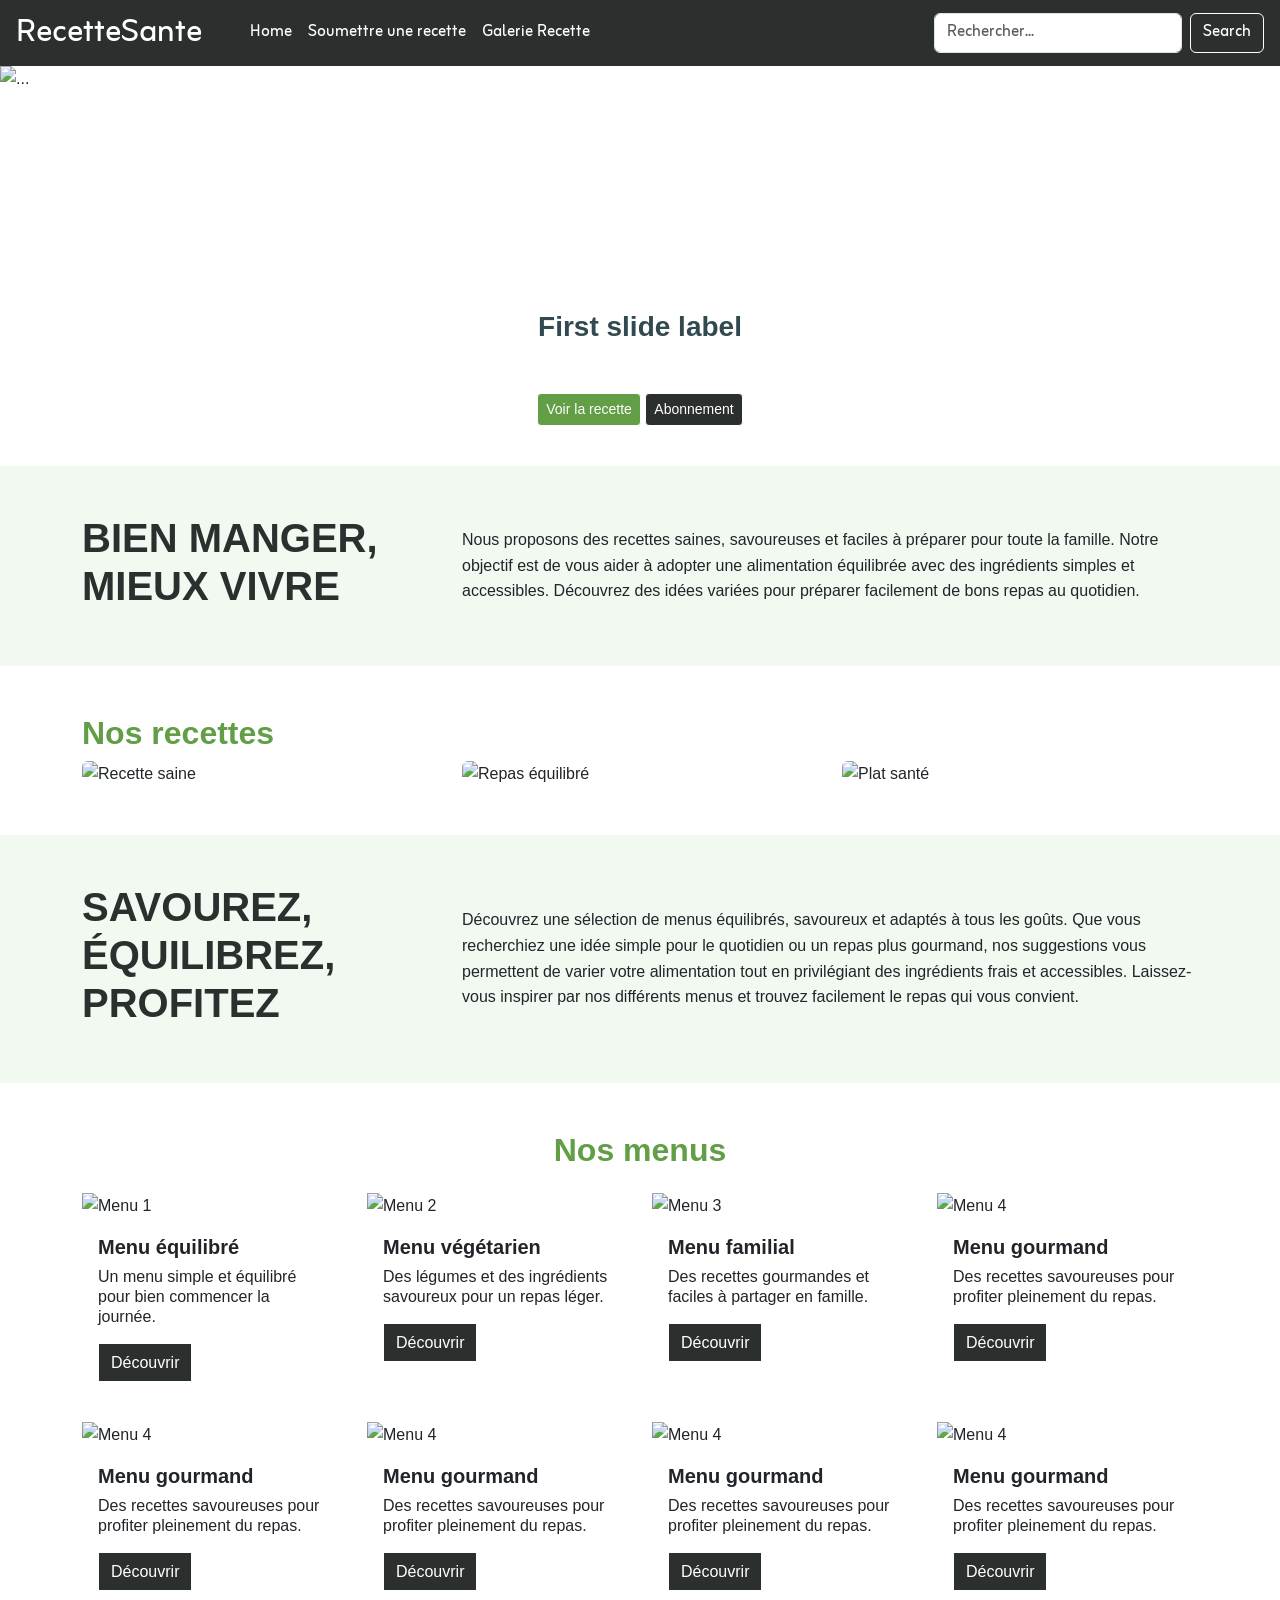
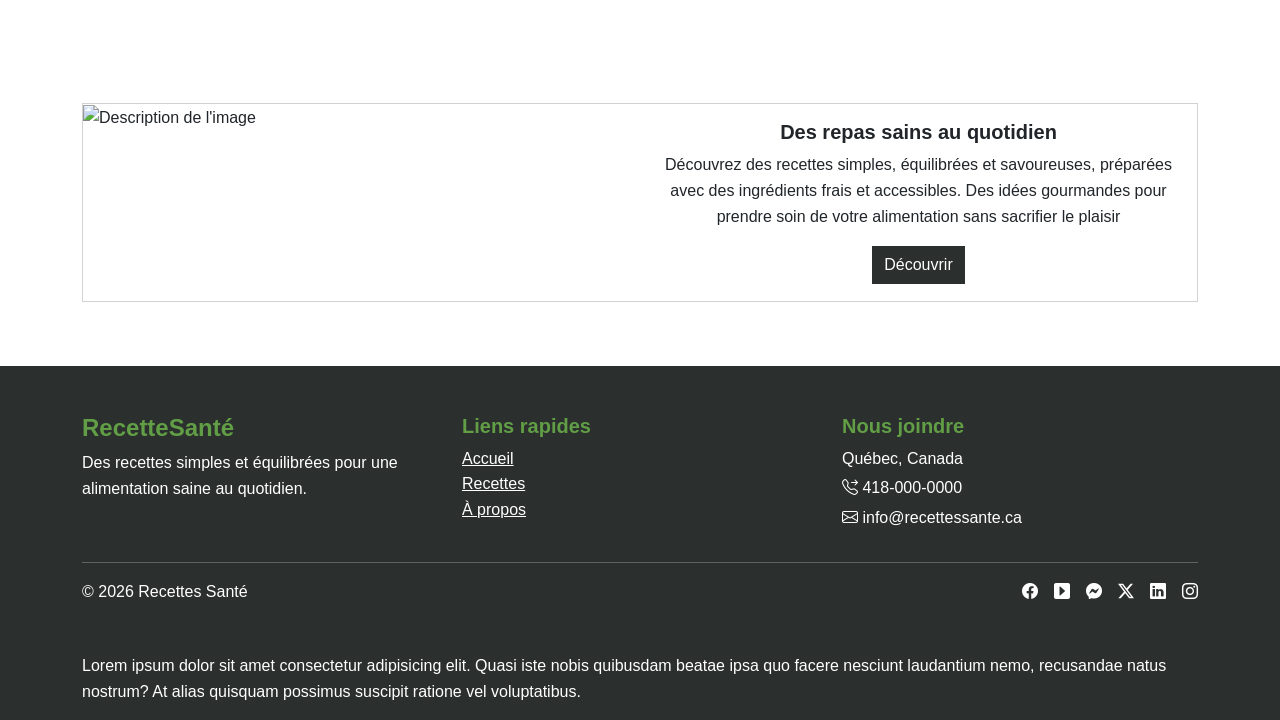
==== commit 2545988f: "Galerie complete" ====
--- a/index.html
+++ b/index.html
@@ -16,113 +16,433 @@
     <title>Recettes Santé</title>
 </head>
 
-<body class="d-flex flex-column min-vh-100 bg-info">
-    <header class="header">
-        <nav aria-label="Navigation principale">
-        <div class="premiere-partie">
+<body class="d-flex flex-column min-vh-100">
+    <header class=" header sticky-top >
+        <div class="container">
+            <nav class="navbar navbar-expand-lg ">
+                <div class="container-fluid gap-4">
+                    <a class="logo" href="#">RecetteSante</a>
+                    <button class="navbar-toggler" type="button" data-bs-toggle="collapse"
+                        data-bs-target="#navbarSupportedContent" aria-controls="navbarSupportedContent"
+                        aria-expanded="false" aria-label="Toggle navigation">
+                        <span class="navbar-toggler-icon"></span>
+                    </button>
+                    <div class="collapse navbar-collapse" id="navbarSupportedContent">
+                        <ul class="navbar-nav me-auto mb-2 mb-lg-0 gap-3x">
+                            <li class="nav-item">
+                                <a class="nav-link active" aria-current="page" href="#">Home</a>
+                            </li>
+                            <li class="nav-item">
+                                <a class="nav-link" href="formulaire.html">Soumettre une recette </a>
+                            </li>
+                            <li class="nav-item">
+                                <a class="nav-link" href="galerie.html">Galerie Recette</a>
+                            </li>
+
+                        </ul>
+                        <form class="d-flex" role="search">
+                            <input class="form-control me-2" type="search" placeholder="Rechercher..."
+                                aria-label="Search" />
+                            <button class="btn btn-outline-success  " type="submit">Search</button>
+                        </form>
+                    </div>
+                </div>
+            </nav>
+        </div>
+
+    </header>
+    <main class="flex-grow-1">
+
+        <div id="carouselExampleCaptions" class="carousel slide">
+            <div class="carousel-indicators">
+                <button type="button" data-bs-target="#carouselExampleCaptions" data-bs-slide-to="0" class="active"
+                    aria-current="true" aria-label="Slide 1"></button>
+                <button type="button" data-bs-target="#carouselExampleCaptions" data-bs-slide-to="1"
+                    aria-label="Slide 2"></button>
+                <button type="button" data-bs-target="#carouselExampleCaptions" data-bs-slide-to="2"
+                    aria-label="Slide 3"></button>
+            </div>
+            <div class="carousel-inner">
+                <div class="carousel-item active">
+                    <img src="https://pub-aaa82e9851064d22b954c3ebbafc9ae6.r2.dev/legacy/webp/kimchi-in-a-white-bowl-close-up-klnYHdpQm5bJjw7LSOtLQ.webp"
+                        class="d-block w-100" alt="...">
+                    <div class="carousel-caption  d-md-block">
+                        <h3>First slide label</h3>
+                        <p>Some representative placeholder content for the first slide.</p>
+                        <button type="button" class="btn btn-recette">Voir la recette</button>
+                        <button type="button" class="btn btn-abonnement">Abonnement</button>
+                    </div>
+                </div>
+                <div class="carousel-item">
+
+                    <img src="https://pub-aaa82e9851064d22b954c3ebbafc9ae6.r2.dev/legacy/webp/colorful-breakfast-bowl-with-eggs-and-vegetables-McOhlncMl7y2DrFjwrEpB.webp"
+                        class="d-block w-100" alt="...">
+                    <div class="carousel-caption  d-md-block">
+
+                        <h3>Second slide label</h3>
+                        <p>Some representative placeholder content for the second slide.</p>
+                        <button type="button" class="btn btn-recette">Voir la recette</button>
+                        <button type="button" class="btn btn-abonnement">Abonnement</button>
+                    </div>
+                </div>
+                <div class="carousel-item">
+                    <img src="https://pub-aaa82e9851064d22b954c3ebbafc9ae6.r2.dev/legacy/webp/korean-meal-from-above-TGteg909pYM2c_zLFPaxu.webp"
+                        class="d-block w-100" alt="...">
+                    <div class="carousel-caption  d-md-block">
+                        <h3>Third slide label</h3>
+                        <p>Some representative placeholder content for the third slide.</p>
+                        <button type="button" class="btn btn-recette">Voir la recette</button>
+                        <button type="button" class="btn btn-abonnement">Abonnement</button>
+                    </div>
+                </div>
+            </div>
+            <button class="carousel-control-prev" type="button" data-bs-target="#carouselExampleCaptions"
+                data-bs-slide="prev">
+                <span class="carousel-control-prev-icon" aria-hidden="true"></span>
+                <span class="visually-hidden">Previous</span>
+            </button>
+            <button class="carousel-control-next" type="button" data-bs-target="#carouselExampleCaptions"
+                data-bs-slide="next">
+                <span class="carousel-control-next-icon" aria-hidden="true"></span>
+                <span class="visually-hidden">Next</span>
+            </button>
+        </div>
+
+
+        <section class="py-5 bg-light">
             <div class="container">
-                <div class="header-f">
-
-                    <!-- Logo -->
-                    <div class="col-md-3">
-                        <div class="header-logo">
-                            <h1>
-                            <a href="#" class="navbar-brand fs-2 text-white">
-                                RecetteSanté
-                            </a>
-                            </h1>
-                        </div>
-                    </div>
-
-                    <!-- Recherche -->
+                <div class="row align-items-center g-4">
+
                     <div class="col-md-4">
-                        <div class="header-search">
-
-                            <form role="search" class="d-flex">
-
-                                <label for="recherche" class="visually-hidden">
-                                    Rechercher une recette
-                                </label>
-
-                                <input type="search" id="recherche" name="recherche" class="form-control"
-                                    placeholder="Rechercher une recette...">
-
-
-
-                            </form>
-
-                        </div>
-                    </div>
-
-                    <!-- Actions -->
-                    <div class="col-md-5 ">
-                        <div class="header-actions">
-
-                            <div class="d-flex gap-4">
-
-                                <a href="#" class="action ">
-                                    Menu du jour
-                                </a>
-
-                                <a href="#" class="action">
-                                    Promotion
-                                </a>
-
-                                <a href="#" class="action">
-                                    Coupon du jour
-                                </a>
-
-                            </div>
-                        </div>
-                    </div>
-                </div>
-            </div>
-
-        </div>
-        <div class="container">
-
-            <div class="row align-items-center gx-4">
-
-
-                <div class="row">
-
-                    <div class="col-12">
-                        <ul class="nav d-flex justify-content-center gap-4">
-
-                            <li class="nav-item">
-                                <a href="#" >
-                                    Accueil
-                                </a>
-                            </li>
-
-                            <li class="nav-item">
-                                <a href="#" >
-                                    Recettes
-                                </a>
-                            </li>
-
-                            <li class="nav-item">
-                                <a href="#" >
-                                    Catégories
-                                </a>
-                            </li>
-
-                            <li class="nav-item">
-                                <a href="#" >
-                                    Conseils santé
-                                </a>
-                            </li>
-
-                            <li class="nav-item">
-                                <a href="#" >
-                                    À propos
-                                </a>
-                            </li>
-
-                        </ul>
-                    </div>
-                </div>
-            </div>
+                        <h2 class="titre-mission">
+                            BIEN MANGER, MIEUX VIVRE
+                        </h2>
+                    </div>
+
+                    <div class="col-md-8">
+                        <p class=" texte-mission ">
+                            Nous proposons des recettes saines, savoureuses et faciles à préparer pour toute la famille.
+                            Notre objectif est de vous aider à adopter une alimentation équilibrée avec des ingrédients
+                            simples et accessibles. Découvrez des idées variées pour préparer facilement de bons repas
+                            au quotidien.
+                        </p>
+                    </div>
+
+                </div>
+            </div>
+        </section>
+        <section class="py-5">
+            <div class="container">
+                <h2>Nos recettes</h2>
+                <div class="row md-4">
+                    <div class="col-md-4">
+                        <img src="https://pub-aaa82e9851064d22b954c3ebbafc9ae6.r2.dev/legacy/webp/assorted-sushi-platter-with-shrimp-and-salmon-kHY_UC_FNpClDnnQR1iDA.webp"
+                            class="img-fluid rounded" alt="Recette saine">
+                    </div>
+                    <div class="col-md-4">
+                        <img src="https://pub-aaa82e9851064d22b954c3ebbafc9ae6.r2.dev/legacy/webp/perfect-appetizers-in-a-restaurant-uo3CO261y-ezUsIvtdxqj.webp"
+                            class="img-fluid rounded" alt="Repas équilibré">
+                    </div>
+                    <div class="col-md-4">
+                        <img src="https://pub-aaa82e9851064d22b954c3ebbafc9ae6.r2.dev/legacy/webp/colorful-sushi-roll-held-with-chopsticks-lz7wyWcXA1PUXVwFHipPQ.webp"
+                            class="img-fluid rounded" alt="Plat santé">
+                    </div>
+                </div>
+            </div>
+        </section>
+
+        <section class="py-5 bg-light">
+            <div class="container">
+                <div class="row align-items-center g-4">
+
+                    <div class="col-md-4">
+                        <h2 class="titre-mission">
+                            SAVOUREZ, ÉQUILIBREZ, PROFITEZ
+                        </h2>
+                    </div>
+
+                    <div class="col-md-8">
+                        <p class=" texte-mission ">
+                            Découvrez une sélection de menus équilibrés, savoureux et adaptés à tous les goûts. Que vous
+                            recherchiez une idée simple pour le quotidien ou un repas plus gourmand, nos suggestions
+                            vous permettent de varier votre alimentation tout en privilégiant des ingrédients frais et
+                            accessibles. Laissez-vous inspirer par nos différents menus et trouvez facilement le repas
+                            qui vous convient.
+                        </p>
+                    </div>
+
+                </div>
+            </div>
+        </section>
+
+        <section class="py-5">
+            <div class="container">
+
+                <h2 class="text-center mb-4">Nos menus</h2>
+
+                <div class="row g-4">
+
+                    <!-- Carte 1 -->
+                    <div class="col-md-3">
+                        <div class="card carte-menu">
+                            <img src="https://pub-aaa82e9851064d22b954c3ebbafc9ae6.r2.dev/legacy/webp/summer-alcoholic-drinks-at-the-bar-7LqMMWUOPgEEBwxp0LA8L.webp"
+                                class="card-img-top" alt="Menu 1">
+
+                            <div class="card-body">
+                                <h5 class="card-title">Menu équilibré</h5>
+                                <p class="card-text">
+                                    Un menu simple et équilibré pour bien commencer la journée.
+                                </p>
+                                <a href="#" class="btn btn-primary">Découvrir</a>
+                            </div>
+                        </div>
+                    </div>
+
+                    <!-- Carte 2 -->
+                    <div class="col-md-3">
+                        <div class="card carte-menu">
+                            <img src="https://pub-aaa82e9851064d22b954c3ebbafc9ae6.r2.dev/legacy/webp/girl-drinking-a-beer-FcNV4F44K2qfRDIBv0WBD.webp"
+                                class="card-img-top" alt="Menu 2">
+
+                            <div class="card-body">
+                                <h5 class="card-title">Menu végétarien</h5>
+                                <p class="card-text">
+                                    Des légumes et des ingrédients savoureux pour un repas léger.
+                                </p>
+                                <a href="#" class="btn btn-primary">Découvrir</a>
+                            </div>
+                        </div>
+                    </div>
+
+                    <!-- Carte 3 -->
+                    <div class="col-md-3">
+                        <div class="card carte-menu">
+                            <img src="https://pub-aaa82e9851064d22b954c3ebbafc9ae6.r2.dev/legacy/webp/bartender-licor-beirao-AI03mOKjWAEhuzFpAwvjC.webp"
+                                class="card-img-top" alt="Menu 3">
+
+                            <div class="card-body">
+                                <h5 class="card-title">Menu familial</h5>
+                                <p class="card-text">
+                                    Des recettes gourmandes et faciles à partager en famille.
+                                </p>
+                                <a href="#" class="btn btn-primary">Découvrir</a>
+                            </div>
+                        </div>
+                    </div>
+
+                    <!-- Carte 4 -->
+                    <div class="col-md-3">
+                        <div class="card carte-menu">
+                            <img src="https://pub-aaa82e9851064d22b954c3ebbafc9ae6.r2.dev/legacy/webp/fresh-vegetables-for-preparing-sandwiches-kp58lcOaghKooq_c36kkY.webp"
+                                class="card-img-top" alt="Menu 4">
+
+                            <div class="card-body">
+                                <h5 class="card-title">Menu gourmand</h5>
+                                <p class="card-text">
+                                    Des recettes savoureuses pour profiter pleinement du repas.
+                                </p>
+                                <a href="#" class="btn btn-primary">Découvrir</a>
+                            </div>
+                        </div>
+                    </div>
+
+                                       <!-- Carte 5 -->
+                    <div class="col-md-3">
+                        <div class="card carte-menu">
+                            <img src="https://pub-aaa82e9851064d22b954c3ebbafc9ae6.r2.dev/legacy/webp/fresh-vegetables-for-preparing-sandwiches-kp58lcOaghKooq_c36kkY.webp"
+                                class="card-img-top" alt="Menu 4">
+
+                            <div class="card-body">
+                                <h5 class="card-title">Menu gourmand</h5>
+                                <p class="card-text">
+                                    Des recettes savoureuses pour profiter pleinement du repas.
+                                </p>
+                                <a href="#" class="btn btn-primary">Découvrir</a>
+                            </div>
+                        </div>
+                    </div>
+
+                                       <!-- Carte 6 -->
+                    <div class="col-md-3">
+                        <div class="card carte-menu">
+                            <img src="https://pub-aaa82e9851064d22b954c3ebbafc9ae6.r2.dev/legacy/webp/czech-lager-beer-from-the-tap-ojH7IRohojWeqFfVfjl0s.webp"
+                                class="card-img-top" alt="Menu 4">
+
+                            <div class="card-body">
+                                <h5 class="card-title">Menu gourmand</h5>
+                                <p class="card-text">
+                                    Des recettes savoureuses pour profiter pleinement du repas.
+                                </p>
+                                <a href="#" class="btn btn-primary">Découvrir</a>
+                            </div>
+                        </div>
+                    </div>
+
+                                       <!-- Carte 7 -->
+                    <div class="col-md-3">
+                        <div class="card carte-menu">
+                            <img src="https://pub-aaa82e9851064d22b954c3ebbafc9ae6.r2.dev/legacy/webp/water-with-mint-in-a-jug-vAzVJDEjJV0nzl9T_8MZ0.webp"
+                                class="card-img-top" alt="Menu 4">
+
+                            <div class="card-body">
+                                <h5 class="card-title">Menu gourmand</h5>
+                                <p class="card-text">
+                                    Des recettes savoureuses pour profiter pleinement du repas.
+                                </p>
+                                <a href="#" class="btn btn-primary">Découvrir</a>
+                            </div>
+                        </div>
+                    </div>
+
+                                       <!-- Carte 8 -->
+                    <div class="col-md-3">
+                        <div class="card carte-menu">
+                            <img src="https://pub-aaa82e9851064d22b954c3ebbafc9ae6.r2.dev/legacy/webp/purple-and-green-mix-of-kohlrabi-EmvbO7EdjERP0qa1gInsS.webp"
+                                class="card-img-top" alt="Menu 4">
+
+                            <div class="card-body">
+                                <h5 class="card-title">Menu gourmand</h5>
+                                <p class="card-text">
+                                    Des recettes savoureuses pour profiter pleinement du repas.
+                                </p>
+                                <a href="#" class="btn btn-primary">Découvrir</a>
+                            </div>
+                        </div>
+                    </div>
+                </div>
+            </div>
+        </section>
+
+        <section class="py-5">
+            <div class="container">
+
+                <div class="card mb-3 rounded-0">
+                    <div class="row g-0">
+
+                        <div class="col-md-6">
+                            <img src="https://pub-aaa82e9851064d22b954c3ebbafc9ae6.r2.dev/legacy/webp/breakfast-sandwich-with-hummus-spread-and-fresh-vegetables-ObbmS1t9tNapErnRkLh__.webp"
+                                class="img-fluid rounded-0" alt="Description de l'image">
+                        </div>
+
+                        <div class="col-md-6 dr-carte">
+                            <div class="card-body">
+                                <h5 class="card-title">Des repas sains au quotidien</h5>
+
+                                <p class="card-text">
+                                    Découvrez des recettes simples, équilibrées et savoureuses, préparées avec des
+                                    ingrédients frais et accessibles. Des idées gourmandes pour prendre soin de votre
+                                    alimentation sans sacrifier le plaisir
+                                </p>
+
+                                <p class="card-text">
+                                    <a href="#" class="btn btn-primary">Découvrir</a>
+                                </p>
+                            </div>
+                        </div>
+
+                    </div>
+                </div>
+
+            </div>
+        </section>
+
+    </main>
+   
+<footer class="bg-dark text-white">
+    <div class="container py-5">
+
+        <div class="row">
+
+            <!-- Logo / description -->
+            <div class="col-md-4">
+                <h2 class="h4">RecetteSanté</h2>
+
+                <p>
+                    Des recettes simples et équilibrées
+                    pour une alimentation saine au quotidien.
+                </p>
+            </div>
+
+            <!-- Liens -->
+            <div class="col-md-4">
+                <h2 class="h5">Liens rapides</h2>
+
+                <ul class="list-unstyled">
+                    <li>
+                        <a href="#" class="text-white">
+                            Accueil
+                        </a>
+                    </li>
+
+                    <li>
+                        <a href="#" class="text-white">
+                            Recettes
+                        </a>
+                    </li>
+
+                    <li>
+                        <a href="#" class="text-white">
+                            À propos
+                        </a>
+                    </li>
+                </ul>
+            </div>
+
+            <!-- Contact -->
+            <div class="col-md-4">
+                <h2 class="h5">Nous joindre</h2>
+
+                <p class="mb-1">Québec, Canada</p>
+                <p class="mb-1"><i class="bi bi-telephone-forward"></i>  418-000-0000</p>
+                <p><i class="bi bi-envelope"></i>  info@recettessante.ca</p>
+            </div>
+
+        </div>
+
+        <hr>
+
+        <div class="d-flex justify-content-between align-items-center">
+            <p class="mb-0">
+                © 2026 Recettes Santé
+            </p>
+
+            <ul class="d-flex gap-3 list-unstyled mb-0">
+    <li>
+        <a href="#" class="text-white">
+            <i class="bi bi-facebook"></i>
+        </a>
+    </li>
+
+    <li>
+        <a href="#" class="text-white">
+            <i class="bi bi-caret-right-square-fill"></i>
+        </a>
+    </li>
+
+    <li>
+        <a href="#" class="text-white">
+            <i class="bi bi-messenger"></i>
+        </a>
+    </li>
+
+    <li>
+        <a href="#" class="text-white">
+            <i class="bi bi-twitter-x"></i>
+        </a>
+    </li>
+
+    <li>
+        <a href="#" class="text-white">
+            <i class="bi bi-linkedin"></i>
+        </a>
+    </li>
+
+    <li>
+        <a href="#" class="text-white">
+            <i class="bi bi-instagram"></i>
+        </a>
+    </li>
+</ul>
         </div>
 
         </div>
@@ -133,9 +453,7 @@
 
 
     </main>
-   
-
-     <footer class="fond_section_primaire">
+    <footer class="fond_section_primaire">
         <div class="container">
             <p>Lorem ipsum dolor sit amet consectetur adipisicing elit. Quasi iste nobis quibusdam beatae ipsa quo
                 facere
@@ -144,15 +462,14 @@
         </div>
     </footer>
 
-    <!-----------------------------------------------------------------------------------
-        Si on a besoin des éléments interactifs de Bootstrap, on doit utiliser au minimum
-        le 2e script suivant (bootstrap.min.js) et parfois le 1er en plus (Popper)
-        intégrés dans cet ordre.
-    ---------------------------------------------------------------------------------->
-    <!--
-    <script src="https://cdn.jsdelivr.net/npm/@popperjs/core@2.11.8/dist/umd/popper.min.js" integrity="sha384-I7E8VVD/ismYTF4hNIPjVp/Zjvgyol6VFvRkX/vR+Vc4jQkC+hVqc2pM8ODewa9r" crossorigin="anonymous"></script>
-    <script src="https://cdn.jsdelivr.net/npm/bootstrap@5.3.8/dist/js/bootstrap.min.js" integrity="sha384-G/EV+4j2dNv+tEPo3++6LCgdCROaejBqfUeNjuKAiuXbjrxilcCdDz6ZAVfHWe1Y" crossorigin="anonymous"></script>    
-    -->
+    <script src="https://cdn.jsdelivr.net/npm/@popperjs/core@2.11.8/dist/umd/popper.min.js"
+        integrity="sha384-I7E8VVD/ismYTF4hNIPjVp/Zjvgyol6VFvRkX/vR+Vc4jQkC+hVqc2pM8ODewa9r"
+        crossorigin="anonymous"></script>
+    <script src="https://cdn.jsdelivr.net/npm/bootstrap@5.3.8/dist/js/bootstrap.min.js"
+        integrity="sha384-G/EV+4j2dNv+tEPo3++6LCgdCROaejBqfUeNjuKAiuXbjrxilcCdDz6ZAVfHWe1Y"
+        crossorigin="anonymous"></script>
+<section class="col-3"></section>
 </body>
 
+
 </html>
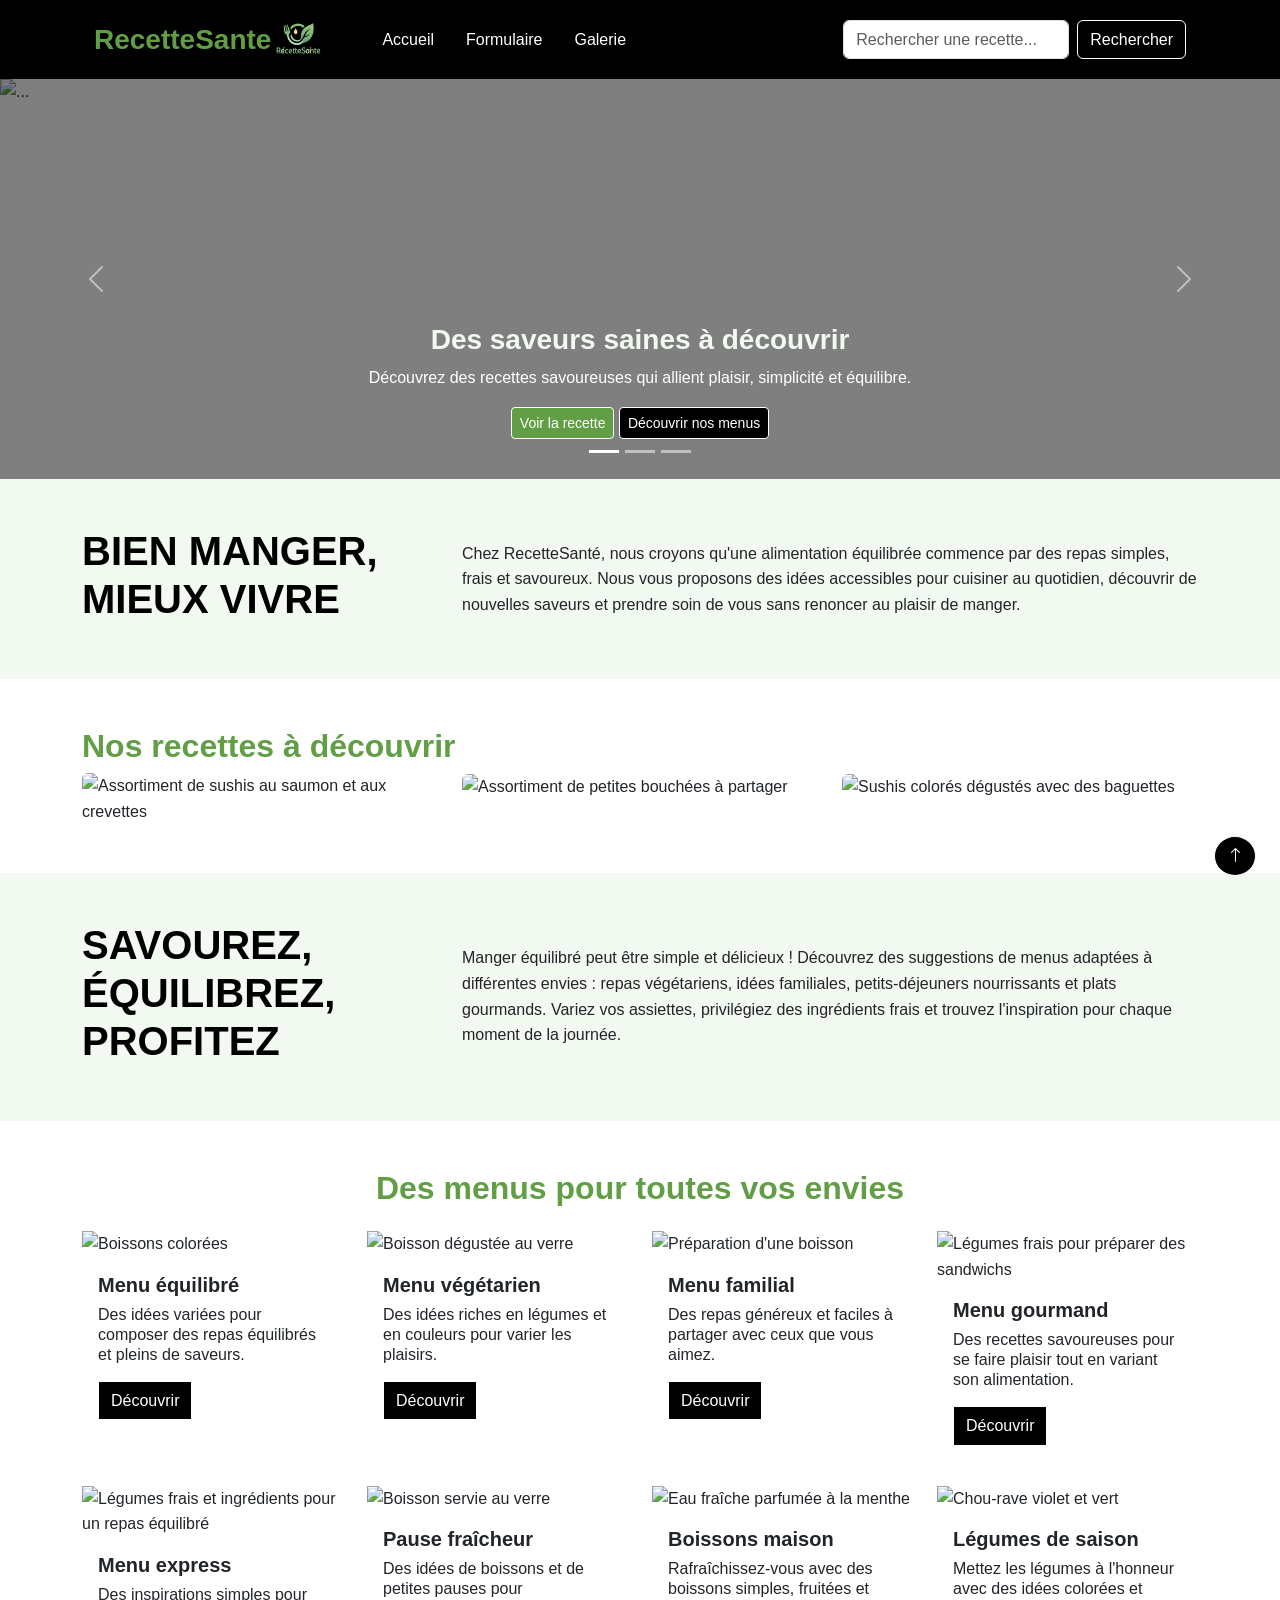
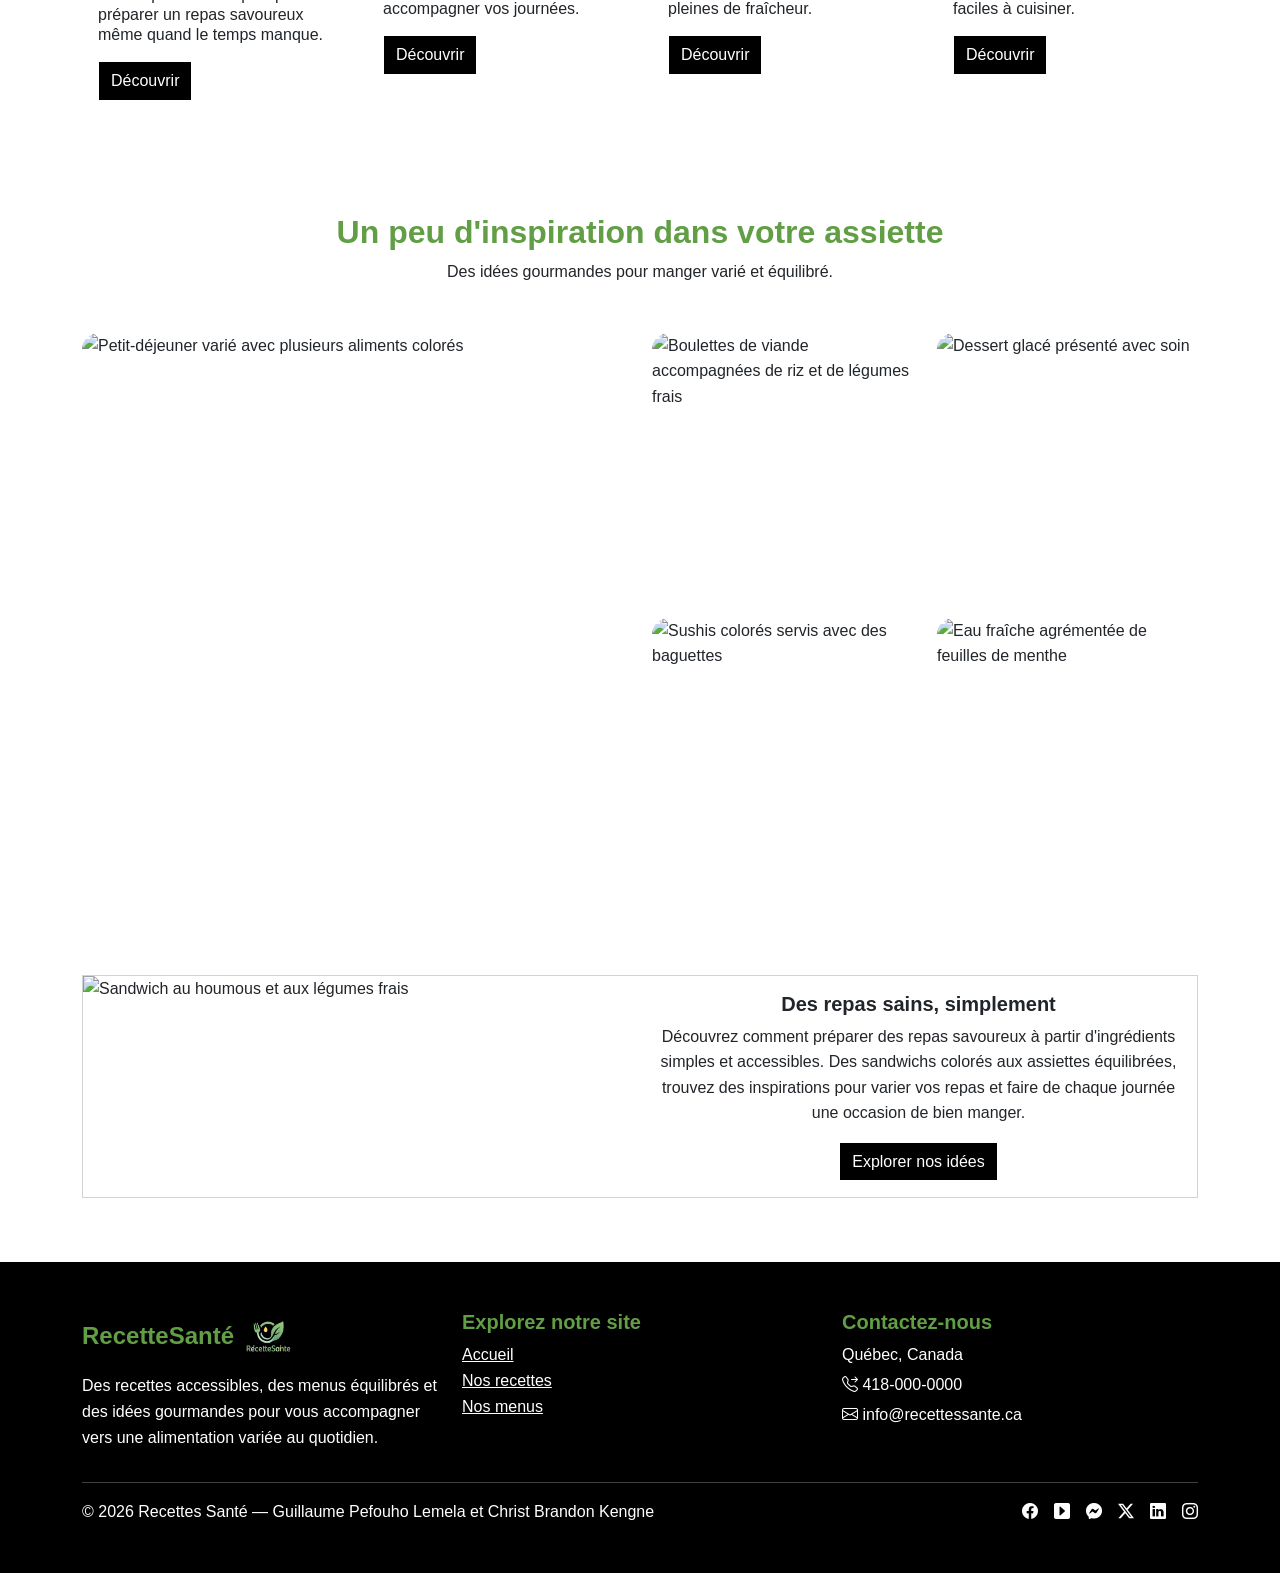
==== commit 3e0529b9: "Remplacement du projet par ma version" ====
--- a/index.html
+++ b/index.html
@@ -1,3 +1,4 @@
+
 <!DOCTYPE html>
 <html lang="fr">
 
@@ -17,40 +18,42 @@
 </head>
 
 <body class="d-flex flex-column min-vh-100">
-    <header class=" header sticky-top >
+    <header class=" header sticky-top">
         <div class="container">
             <nav class="navbar navbar-expand-lg ">
-                <div class="container-fluid gap-4">
-                    <a class="logo" href="#">RecetteSante</a>
+                <div class="container-fluid gap-5">
+                    <a href="index.html" class="d-flex align-items-center text-decoration-none">
+                        <h1 class="fs-3 m-0">RecetteSante</h1>
+                        <img src="images/logo2.png" alt="" width="55" height="55">
+                    </a>
                     <button class="navbar-toggler" type="button" data-bs-toggle="collapse"
                         data-bs-target="#navbarSupportedContent" aria-controls="navbarSupportedContent"
-                        aria-expanded="false" aria-label="Toggle navigation">
+                        aria-expanded="false" aria-label="Ouvrir ou fermer le menu de navigation">
                         <span class="navbar-toggler-icon"></span>
                     </button>
                     <div class="collapse navbar-collapse" id="navbarSupportedContent">
-                        <ul class="navbar-nav me-auto mb-2 mb-lg-0 gap-3x">
+                        <ul class="navbar-nav me-auto mb-2 mb-lg-0 gap-3">
                             <li class="nav-item">
-                                <a class="nav-link active" aria-current="page" href="#">Home</a>
+                                <a class="nav-link active" aria-current="page" href="#">Accueil</a>
                             </li>
                             <li class="nav-item">
-                                <a class="nav-link" href="formulaire.html">Soumettre une recette </a>
+                                <a class="nav-link" href="formulaire.html">Formulaire</a>
                             </li>
                             <li class="nav-item">
-                                <a class="nav-link" href="galerie.html">Galerie Recette</a>
+                                <a class="nav-link" href="galerie.html">Galerie</a>
                             </li>
-
                         </ul>
                         <form class="d-flex" role="search">
-                            <input class="form-control me-2" type="search" placeholder="Rechercher..."
-                                aria-label="Search" />
-                            <button class="btn btn-outline-success  " type="submit">Search</button>
+                            <input class="form-control me-2" type="search" placeholder="Rechercher une recette..."
+                                aria-label="Rechercher une recette" />
+                            <button class="btn btn-outline-success  " type="submit">Rechercher</button>
                         </form>
                     </div>
                 </div>
             </nav>
         </div>
-
     </header>
+
     <main class="flex-grow-1">
 
         <div id="carouselExampleCaptions" class="carousel slide">
@@ -66,48 +69,48 @@
                 <div class="carousel-item active">
                     <img src="https://pub-aaa82e9851064d22b954c3ebbafc9ae6.r2.dev/legacy/webp/kimchi-in-a-white-bowl-close-up-klnYHdpQm5bJjw7LSOtLQ.webp"
                         class="d-block w-100" alt="...">
+                    <div class="position-absolute top-0 start-0 w-100 h-100 bg-dark opacity-50"></div>
                     <div class="carousel-caption  d-md-block">
-                        <h3>First slide label</h3>
-                        <p>Some representative placeholder content for the first slide.</p>
+                        <h3>Des saveurs saines à découvrir</h3>
+                        <p>Découvrez des recettes savoureuses qui allient plaisir, simplicité et équilibre.</p>
                         <button type="button" class="btn btn-recette">Voir la recette</button>
-                        <button type="button" class="btn btn-abonnement">Abonnement</button>
+                        <button type="button" class="btn btn-abonnement">Découvrir nos menus</button>
                     </div>
                 </div>
                 <div class="carousel-item">
-
                     <img src="https://pub-aaa82e9851064d22b954c3ebbafc9ae6.r2.dev/legacy/webp/colorful-breakfast-bowl-with-eggs-and-vegetables-McOhlncMl7y2DrFjwrEpB.webp"
                         class="d-block w-100" alt="...">
+                    <div class="position-absolute top-0 start-0 w-100 h-100 bg-dark opacity-50"></div>
                     <div class="carousel-caption  d-md-block">
-
-                        <h3>Second slide label</h3>
-                        <p>Some representative placeholder content for the second slide.</p>
+                        <h3>Commencez la journée du bon pied</h3>
+                        <p>Faites le plein d'énergie avec des petits-déjeuners colorés et équilibrés.</p>
                         <button type="button" class="btn btn-recette">Voir la recette</button>
-                        <button type="button" class="btn btn-abonnement">Abonnement</button>
+                        <button type="button" class="btn btn-abonnement">Découvrir nos menus</button>
                     </div>
                 </div>
                 <div class="carousel-item">
                     <img src="https://pub-aaa82e9851064d22b954c3ebbafc9ae6.r2.dev/legacy/webp/korean-meal-from-above-TGteg909pYM2c_zLFPaxu.webp"
                         class="d-block w-100" alt="...">
+                    <div class="position-absolute top-0 start-0 w-100 h-100 bg-dark opacity-50"></div>
                     <div class="carousel-caption  d-md-block">
-                        <h3>Third slide label</h3>
-                        <p>Some representative placeholder content for the third slide.</p>
+                        <h3>Le plaisir de bien manger</h3>
+                        <p>Explorez des idées de repas variés pour régaler toute la famille au quotidien.</p>
                         <button type="button" class="btn btn-recette">Voir la recette</button>
-                        <button type="button" class="btn btn-abonnement">Abonnement</button>
+                        <button type="button" class="btn btn-abonnement">Découvrir nos menus</button>
                     </div>
                 </div>
             </div>
             <button class="carousel-control-prev" type="button" data-bs-target="#carouselExampleCaptions"
                 data-bs-slide="prev">
                 <span class="carousel-control-prev-icon" aria-hidden="true"></span>
-                <span class="visually-hidden">Previous</span>
+                <span class="visually-hidden">Diapositive précédente</span>
             </button>
             <button class="carousel-control-next" type="button" data-bs-target="#carouselExampleCaptions"
                 data-bs-slide="next">
                 <span class="carousel-control-next-icon" aria-hidden="true"></span>
-                <span class="visually-hidden">Next</span>
+                <span class="visually-hidden">Diapositive suivante</span>
             </button>
         </div>
-
 
         <section class="py-5 bg-light">
             <div class="container">
@@ -121,31 +124,31 @@
 
                     <div class="col-md-8">
                         <p class=" texte-mission ">
-                            Nous proposons des recettes saines, savoureuses et faciles à préparer pour toute la famille.
-                            Notre objectif est de vous aider à adopter une alimentation équilibrée avec des ingrédients
-                            simples et accessibles. Découvrez des idées variées pour préparer facilement de bons repas
-                            au quotidien.
+                            Chez RecetteSanté, nous croyons qu'une alimentation équilibrée commence par des repas
+                            simples, frais et savoureux. Nous vous proposons des idées accessibles pour cuisiner
+                            au quotidien, découvrir de nouvelles saveurs et prendre soin de vous sans renoncer
+                            au plaisir de manger.
                         </p>
                     </div>
-
                 </div>
             </div>
         </section>
+
         <section class="py-5">
             <div class="container">
-                <h2>Nos recettes</h2>
+                <h2>Nos recettes à découvrir</h2>
                 <div class="row md-4">
                     <div class="col-md-4">
                         <img src="https://pub-aaa82e9851064d22b954c3ebbafc9ae6.r2.dev/legacy/webp/assorted-sushi-platter-with-shrimp-and-salmon-kHY_UC_FNpClDnnQR1iDA.webp"
-                            class="img-fluid rounded" alt="Recette saine">
+                            class="img-fluid rounded" alt="Assortiment de sushis au saumon et aux crevettes">
                     </div>
                     <div class="col-md-4">
                         <img src="https://pub-aaa82e9851064d22b954c3ebbafc9ae6.r2.dev/legacy/webp/perfect-appetizers-in-a-restaurant-uo3CO261y-ezUsIvtdxqj.webp"
-                            class="img-fluid rounded" alt="Repas équilibré">
+                            class="img-fluid rounded" alt="Assortiment de petites bouchées à partager">
                     </div>
                     <div class="col-md-4">
                         <img src="https://pub-aaa82e9851064d22b954c3ebbafc9ae6.r2.dev/legacy/webp/colorful-sushi-roll-held-with-chopsticks-lz7wyWcXA1PUXVwFHipPQ.webp"
-                            class="img-fluid rounded" alt="Plat santé">
+                            class="img-fluid rounded" alt="Sushis colorés dégustés avec des baguettes">
                     </div>
                 </div>
             </div>
@@ -154,44 +157,38 @@
         <section class="py-5 bg-light">
             <div class="container">
                 <div class="row align-items-center g-4">
-
                     <div class="col-md-4">
                         <h2 class="titre-mission">
                             SAVOUREZ, ÉQUILIBREZ, PROFITEZ
                         </h2>
                     </div>
-
                     <div class="col-md-8">
                         <p class=" texte-mission ">
-                            Découvrez une sélection de menus équilibrés, savoureux et adaptés à tous les goûts. Que vous
-                            recherchiez une idée simple pour le quotidien ou un repas plus gourmand, nos suggestions
-                            vous permettent de varier votre alimentation tout en privilégiant des ingrédients frais et
-                            accessibles. Laissez-vous inspirer par nos différents menus et trouvez facilement le repas
-                            qui vous convient.
+                            Manger équilibré peut être simple et délicieux ! Découvrez des suggestions de menus
+                            adaptées à différentes envies : repas végétariens, idées familiales, petits-déjeuners
+                            nourrissants et plats gourmands. Variez vos assiettes, privilégiez des ingrédients
+                            frais et trouvez l'inspiration pour chaque moment de la journée.
                         </p>
                     </div>
-
                 </div>
             </div>
         </section>
 
         <section class="py-5">
             <div class="container">
-
-                <h2 class="text-center mb-4">Nos menus</h2>
-
+                <h2 class="text-center mb-4">Des menus pour toutes vos envies</h2>
                 <div class="row g-4">
 
                     <!-- Carte 1 -->
+
                     <div class="col-md-3">
                         <div class="card carte-menu">
                             <img src="https://pub-aaa82e9851064d22b954c3ebbafc9ae6.r2.dev/legacy/webp/summer-alcoholic-drinks-at-the-bar-7LqMMWUOPgEEBwxp0LA8L.webp"
-                                class="card-img-top" alt="Menu 1">
-
+                                class="card-img-top" alt="Boissons colorées">
                             <div class="card-body">
                                 <h5 class="card-title">Menu équilibré</h5>
                                 <p class="card-text">
-                                    Un menu simple et équilibré pour bien commencer la journée.
+                                    Des idées variées pour composer des repas équilibrés et pleins de saveurs.
                                 </p>
                                 <a href="#" class="btn btn-primary">Découvrir</a>
                             </div>
@@ -199,15 +196,16 @@
                     </div>
 
                     <!-- Carte 2 -->
+
                     <div class="col-md-3">
                         <div class="card carte-menu">
                             <img src="https://pub-aaa82e9851064d22b954c3ebbafc9ae6.r2.dev/legacy/webp/girl-drinking-a-beer-FcNV4F44K2qfRDIBv0WBD.webp"
-                                class="card-img-top" alt="Menu 2">
+                                class="card-img-top" alt="Boisson dégustée au verre">
 
                             <div class="card-body">
                                 <h5 class="card-title">Menu végétarien</h5>
                                 <p class="card-text">
-                                    Des légumes et des ingrédients savoureux pour un repas léger.
+                                    Des idées riches en légumes et en couleurs pour varier les plaisirs.
                                 </p>
                                 <a href="#" class="btn btn-primary">Découvrir</a>
                             </div>
@@ -215,15 +213,16 @@
                     </div>
 
                     <!-- Carte 3 -->
+
                     <div class="col-md-3">
                         <div class="card carte-menu">
                             <img src="https://pub-aaa82e9851064d22b954c3ebbafc9ae6.r2.dev/legacy/webp/bartender-licor-beirao-AI03mOKjWAEhuzFpAwvjC.webp"
-                                class="card-img-top" alt="Menu 3">
+                                class="card-img-top" alt="Préparation d'une boisson">
 
                             <div class="card-body">
                                 <h5 class="card-title">Menu familial</h5>
                                 <p class="card-text">
-                                    Des recettes gourmandes et faciles à partager en famille.
+                                    Des repas généreux et faciles à partager avec ceux que vous aimez.
                                 </p>
                                 <a href="#" class="btn btn-primary">Découvrir</a>
                             </div>
@@ -231,86 +230,202 @@
                     </div>
 
                     <!-- Carte 4 -->
+
                     <div class="col-md-3">
                         <div class="card carte-menu">
                             <img src="https://pub-aaa82e9851064d22b954c3ebbafc9ae6.r2.dev/legacy/webp/fresh-vegetables-for-preparing-sandwiches-kp58lcOaghKooq_c36kkY.webp"
-                                class="card-img-top" alt="Menu 4">
+                                class="card-img-top" alt="Légumes frais pour préparer des sandwichs">
 
                             <div class="card-body">
                                 <h5 class="card-title">Menu gourmand</h5>
                                 <p class="card-text">
-                                    Des recettes savoureuses pour profiter pleinement du repas.
-                                </p>
-                                <a href="#" class="btn btn-primary">Découvrir</a>
-                            </div>
-                        </div>
-                    </div>
-
-                                       <!-- Carte 5 -->
+                                    Des recettes savoureuses pour se faire plaisir tout en variant son alimentation.
+                                </p>
+                                <a href="#" class="btn btn-primary">Découvrir</a>
+                            </div>
+                        </div>
+                    </div>
+
+                    <!-- Carte 5 -->
+
                     <div class="col-md-3">
                         <div class="card carte-menu">
                             <img src="https://pub-aaa82e9851064d22b954c3ebbafc9ae6.r2.dev/legacy/webp/fresh-vegetables-for-preparing-sandwiches-kp58lcOaghKooq_c36kkY.webp"
-                                class="card-img-top" alt="Menu 4">
-
-                            <div class="card-body">
-                                <h5 class="card-title">Menu gourmand</h5>
-                                <p class="card-text">
-                                    Des recettes savoureuses pour profiter pleinement du repas.
-                                </p>
-                                <a href="#" class="btn btn-primary">Découvrir</a>
-                            </div>
-                        </div>
-                    </div>
-
-                                       <!-- Carte 6 -->
+                                class="card-img-top" alt="Légumes frais et ingrédients pour un repas équilibré">
+                            <div class="card-body">
+                                <h5 class="card-title">Menu express</h5>
+                                <p class="card-text">
+                                    Des inspirations simples pour préparer un repas savoureux même quand le temps manque.
+                                </p>
+                                <a href="#" class="btn btn-primary">Découvrir</a>
+                            </div>
+                        </div>
+                    </div>
+
+                    <!-- Carte 6 -->
+
                     <div class="col-md-3">
                         <div class="card carte-menu">
                             <img src="https://pub-aaa82e9851064d22b954c3ebbafc9ae6.r2.dev/legacy/webp/czech-lager-beer-from-the-tap-ojH7IRohojWeqFfVfjl0s.webp"
-                                class="card-img-top" alt="Menu 4">
-
-                            <div class="card-body">
-                                <h5 class="card-title">Menu gourmand</h5>
-                                <p class="card-text">
-                                    Des recettes savoureuses pour profiter pleinement du repas.
-                                </p>
-                                <a href="#" class="btn btn-primary">Découvrir</a>
-                            </div>
-                        </div>
-                    </div>
-
-                                       <!-- Carte 7 -->
+                                class="card-img-top" alt="Boisson servie au verre">
+                            <div class="card-body">
+                                <h5 class="card-title">Pause fraîcheur</h5>
+                                <p class="card-text">
+                                    Des idées de boissons et de petites pauses pour accompagner vos journées.
+                                </p>
+                                <a href="#" class="btn btn-primary">Découvrir</a>
+                            </div>
+                        </div>
+                    </div>
+
+                    <!-- Carte 7 -->
+
                     <div class="col-md-3">
                         <div class="card carte-menu">
                             <img src="https://pub-aaa82e9851064d22b954c3ebbafc9ae6.r2.dev/legacy/webp/water-with-mint-in-a-jug-vAzVJDEjJV0nzl9T_8MZ0.webp"
-                                class="card-img-top" alt="Menu 4">
-
-                            <div class="card-body">
-                                <h5 class="card-title">Menu gourmand</h5>
-                                <p class="card-text">
-                                    Des recettes savoureuses pour profiter pleinement du repas.
-                                </p>
-                                <a href="#" class="btn btn-primary">Découvrir</a>
-                            </div>
-                        </div>
-                    </div>
-
-                                       <!-- Carte 8 -->
+                                class="card-img-top" alt="Eau fraîche parfumée à la menthe">
+                            <div class="card-body">
+                                <h5 class="card-title">Boissons maison</h5>
+                                <p class="card-text">
+                                    Rafraîchissez-vous avec des boissons simples, fruitées et pleines de fraîcheur.
+                                </p>
+                                <a href="#" class="btn btn-primary">Découvrir</a>
+                            </div>
+                        </div>
+                    </div>
+
+                    <!-- Carte 8 -->
+
                     <div class="col-md-3">
                         <div class="card carte-menu">
                             <img src="https://pub-aaa82e9851064d22b954c3ebbafc9ae6.r2.dev/legacy/webp/purple-and-green-mix-of-kohlrabi-EmvbO7EdjERP0qa1gInsS.webp"
-                                class="card-img-top" alt="Menu 4">
-
-                            <div class="card-body">
-                                <h5 class="card-title">Menu gourmand</h5>
-                                <p class="card-text">
-                                    Des recettes savoureuses pour profiter pleinement du repas.
-                                </p>
-                                <a href="#" class="btn btn-primary">Découvrir</a>
-                            </div>
-                        </div>
-                    </div>
-                </div>
-            </div>
+                                class="card-img-top" alt="Chou-rave violet et vert">
+                            <div class="card-body">
+                                <h5 class="card-title">Légumes de saison</h5>
+                                <p class="card-text">
+                                    Mettez les légumes à l'honneur avec des idées colorées et faciles à cuisiner.
+                                </p>
+                                <a href="#" class="btn btn-primary">Découvrir</a>
+                            </div>
+                        </div>
+                    </div>
+                </div>
+            </div>
+        </section>
+
+        <section class="container py-5">
+
+            <!-- Titre de la section -->
+
+            <div class="text-center mb-5">
+                <h2 class="fw-bold">Un peu d'inspiration dans votre assiette</h2>
+                <p>Des idées gourmandes pour manger varié et équilibré.</p>
+            </div>
+
+            <!-- Première grille principale -->
+
+            <div class="row g-4">
+
+                <!-- COLONNE GAUCHE : GRANDE RECETTE -->
+
+                <div class="col-md-6">
+                    <div class="bento-item ratio ratio-4x3">
+                        <img src="https://pub-aaa82e9851064d22b954c3ebbafc9ae6.r2.dev/legacy/webp/colorful-breakfast-spread-on-a-rustic-plate-VGbHfppD0Pq-q4gtkxTDo.webp"
+                            class="bento-image" alt="Petit-déjeuner varié avec plusieurs aliments colorés">
+                        <div class="bento-overlay d-flex align-items-center justify-content-center">
+                            <span class="text-white fw-bold fs-3 text-center">
+                                Un petit-déjeuner plein de couleurs
+                            </span>
+                        </div>
+                    </div>
+                </div>
+
+                <!-- COLONNE DROITE : GRILLE IMBRIQUÉE -->
+
+                <div class="col-md-6">
+
+                    <div class="row g-4">
+
+                        <!-- IMAGE 2 -->
+                        <div class="col-6">
+
+                            <div class="bento-item ratio ratio-1x1">
+
+                                <img src="https://pub-aaa82e9851064d22b954c3ebbafc9ae6.r2.dev/legacy/webp/mediterranean-meatballs-with-rice-and-fresh-vegetables-KogEOoEaclqrHyZUW3CU8.webp"
+                                    class="bento-image" alt="Boulettes de viande accompagnées de riz et de légumes frais">
+
+                                <div class="bento-overlay d-flex align-items-center justify-content-center">
+                                    <span class="text-white fw-bold fs-5 text-center">
+                                        Saveurs méditerranéennes
+                                    </span>
+                                </div>
+
+                            </div>
+
+                        </div>
+
+                        <!-- IMAGE 3 -->
+                        <div class="col-6">
+
+                            <div class="bento-item ratio ratio-1x1">
+
+                                <img src="https://pub-aaa82e9851064d22b954c3ebbafc9ae6.r2.dev/legacy/webp/fancy-ice-cream-dessert-Gc1Cg4nVXctqNdEGIELAm.webp"
+                                    class="bento-image" alt="Dessert glacé présenté avec soin">
+
+                                <div class="bento-overlay d-flex align-items-center justify-content-center">
+                                    <span class="text-white fw-bold fs-5 text-center">
+                                        Une touche de douceur
+                                    </span>
+                                </div>
+
+                            </div>
+
+                        </div>
+
+                        <!-- IMAGE 4 -->
+                        <div class="col-6">
+
+                            <div class="bento-item ratio ratio-1x1">
+
+                                <img src="https://pub-aaa82e9851064d22b954c3ebbafc9ae6.r2.dev/legacy/webp/colorful-sushi-roll-held-with-chopsticks-lz7wyWcXA1PUXVwFHipPQ.webp"
+                                    class="bento-image" alt="Sushis colorés servis avec des baguettes">
+
+                                <div class="bento-overlay d-flex align-items-center justify-content-center">
+                                    <span class="text-white fw-bold fs-5 text-center">
+                                        Des sushis tout en couleurs
+                                    </span>
+                                </div>
+
+                            </div>
+
+                        </div>
+
+                        <!-- IMAGE 5 -->
+                        <div class="col-6">
+
+                            <div class="bento-item ratio ratio-1x1">
+
+                                <img src="https://pub-aaa82e9851064d22b954c3ebbafc9ae6.r2.dev/legacy/webp/water-with-mint-in-a-jug-vAzVJDEjJV0nzl9T_8MZ0.webp"
+                                    class="bento-image" alt="Eau fraîche agrémentée de feuilles de menthe">
+
+                                <div class="bento-overlay d-flex align-items-center justify-content-center">
+                                    <span class="text-white fw-bold fs-5 text-center">
+                                        Une pause rafraîchissante
+                                    </span>
+                                </div>
+
+                            </div>
+
+                        </div>
+
+                    </div>
+
+                </div>
+
+                <!-- DEUXIÈME LIGNE DE LA GRILLE PRINCIPALE -->
+
+            </div>
+
         </section>
 
         <section class="py-5">
@@ -321,21 +436,22 @@
 
                         <div class="col-md-6">
                             <img src="https://pub-aaa82e9851064d22b954c3ebbafc9ae6.r2.dev/legacy/webp/breakfast-sandwich-with-hummus-spread-and-fresh-vegetables-ObbmS1t9tNapErnRkLh__.webp"
-                                class="img-fluid rounded-0" alt="Description de l'image">
+                                class="img-fluid rounded-0" alt="Sandwich au houmous et aux légumes frais">
                         </div>
 
                         <div class="col-md-6 dr-carte">
                             <div class="card-body">
-                                <h5 class="card-title">Des repas sains au quotidien</h5>
-
-                                <p class="card-text">
-                                    Découvrez des recettes simples, équilibrées et savoureuses, préparées avec des
-                                    ingrédients frais et accessibles. Des idées gourmandes pour prendre soin de votre
-                                    alimentation sans sacrifier le plaisir
-                                </p>
-
-                                <p class="card-text">
-                                    <a href="#" class="btn btn-primary">Découvrir</a>
+                                <h5 class="card-title">Des repas sains, simplement</h5>
+
+                                <p class="card-text">
+                                    Découvrez comment préparer des repas savoureux à partir d'ingrédients simples
+                                    et accessibles. Des sandwichs colorés aux assiettes équilibrées, trouvez des
+                                    inspirations pour varier vos repas et faire de chaque journée une occasion
+                                    de bien manger.
+                                </p>
+
+                                <p class="card-text">
+                                    <a href="#" class="btn btn-primary">Explorer nos idées</a>
                                 </p>
                             </div>
                         </div>
@@ -347,129 +463,116 @@
         </section>
 
     </main>
-   
-<footer class="bg-dark text-white">
-    <div class="container py-5">
-
-        <div class="row">
-
-            <!-- Logo / description -->
-            <div class="col-md-4">
-                <h2 class="h4">RecetteSanté</h2>
-
-                <p>
-                    Des recettes simples et équilibrées
-                    pour une alimentation saine au quotidien.
+
+    <footer class="bg-dark text-white">
+        <div class="container py-5">
+
+            <div class="row">
+
+                <!-- Logo / description -->
+                <div class="col-md-4">
+                    <h2 class="h4">RecetteSanté <img src="images/logo2.png" alt="" width="55" height="55"></h2>
+
+                    <p>
+                        Des recettes accessibles, des menus équilibrés et des idées gourmandes
+                        pour vous accompagner vers une alimentation variée au quotidien.
+                    </p>
+                </div>
+
+                <!-- Liens -->
+                <div class="col-md-4">
+                    <h2 class="h5">Explorez notre site</h2>
+
+                    <ul class="list-unstyled">
+                        <li>
+                            <a href="#" class="text-white">
+                                Accueil
+                            </a>
+                        </li>
+
+                        <li>
+                            <a href="#" class="text-white">
+                                Nos recettes
+                            </a>
+                        </li>
+
+                        <li>
+                            <a href="#" class="text-white">
+                                Nos menus
+                            </a>
+                        </li>
+                    </ul>
+                </div>
+
+                <!-- Contact -->
+                <div class="col-md-4">
+                    <h2 class="h5">Contactez-nous</h2>
+                    <p class="mb-1">Québec, Canada</p>
+                    <p class="mb-1"><i class="bi bi-telephone-forward"></i> 418-000-0000</p>
+                    <p><i class="bi bi-envelope"></i> info@recettessante.ca</p>
+                </div>
+
+            </div>
+
+            <hr>
+
+            <div class="d-flex justify-content-between align-items-center">
+                <p class="mb-0">
+                    © 2026 Recettes Santé — Guillaume Pefouho Lemela et Christ Brandon Kengne
                 </p>
-            </div>
-
-            <!-- Liens -->
-            <div class="col-md-4">
-                <h2 class="h5">Liens rapides</h2>
-
-                <ul class="list-unstyled">
+
+                <ul class="d-flex gap-3 list-unstyled mb-0">
                     <li>
-                        <a href="#" class="text-white">
-                            Accueil
+                        <a href="#" class="text-white" aria-label="Facebook">
+                            <i class="bi bi-facebook" aria-hidden="true"></i>
                         </a>
                     </li>
 
                     <li>
-                        <a href="#" class="text-white">
-                            Recettes
+                        <a href="#" class="text-white" aria-label="YouTube">
+                            <i class="bi bi-caret-right-square-fill" aria-hidden="true"></i>
                         </a>
                     </li>
 
                     <li>
-                        <a href="#" class="text-white">
-                            À propos
+                        <a href="#" class="text-white" aria-label="Messenger">
+                            <i class="bi bi-messenger" aria-hidden="true"></i>
+                        </a>
+                    </li>
+
+                    <li>
+                        <a href="#" class="text-white" aria-label="X (Twitter)">
+                            <i class="bi bi-twitter-x" aria-hidden="true"></i>
+                        </a>
+                    </li>
+
+                    <li>
+                        <a href="#" class="text-white" aria-label="LinkedIn">
+                            <i class="bi bi-linkedin" aria-hidden="true"></i>
+                        </a>
+                    </li>
+
+                    <li>
+                        <a href="#" class="text-white" aria-label="Instagram">
+                            <i class="bi bi-instagram" aria-hidden="true"></i>
                         </a>
                     </li>
                 </ul>
-            </div>
-
-            <!-- Contact -->
-            <div class="col-md-4">
-                <h2 class="h5">Nous joindre</h2>
-
-                <p class="mb-1">Québec, Canada</p>
-                <p class="mb-1"><i class="bi bi-telephone-forward"></i>  418-000-0000</p>
-                <p><i class="bi bi-envelope"></i>  info@recettessante.ca</p>
-            </div>
-
-        </div>
-
-        <hr>
-
-        <div class="d-flex justify-content-between align-items-center">
-            <p class="mb-0">
-                © 2026 Recettes Santé
-            </p>
-
-            <ul class="d-flex gap-3 list-unstyled mb-0">
-    <li>
-        <a href="#" class="text-white">
-            <i class="bi bi-facebook"></i>
-        </a>
-    </li>
-
-    <li>
-        <a href="#" class="text-white">
-            <i class="bi bi-caret-right-square-fill"></i>
-        </a>
-    </li>
-
-    <li>
-        <a href="#" class="text-white">
-            <i class="bi bi-messenger"></i>
-        </a>
-    </li>
-
-    <li>
-        <a href="#" class="text-white">
-            <i class="bi bi-twitter-x"></i>
-        </a>
-    </li>
-
-    <li>
-        <a href="#" class="text-white">
-            <i class="bi bi-linkedin"></i>
-        </a>
-    </li>
-
-    <li>
-        <a href="#" class="text-white">
-            <i class="bi bi-instagram"></i>
-        </a>
-    </li>
-</ul>
-        </div>
-
-        </div>
-        </nav>
-    </header>
-    <main class="flex-grow-1">
-
-
-
-    </main>
-    <footer class="fond_section_primaire">
-        <div class="container">
-            <p>Lorem ipsum dolor sit amet consectetur adipisicing elit. Quasi iste nobis quibusdam beatae ipsa quo
-                facere
-                nesciunt laudantium nemo, recusandae natus nostrum? At alias quisquam possimus suscipit ratione vel
-                voluptatibus.</p>
+
+            </div>
+
         </div>
     </footer>
-
+<a href="#" class="btn btn-retour-haut rounded-circle position-fixed bottom-0 end-0 m-4" aria-label="Retour en haut">
+    <i class="bi bi-arrow-up" aria-hidden="true"></i>
+</a>
     <script src="https://cdn.jsdelivr.net/npm/@popperjs/core@2.11.8/dist/umd/popper.min.js"
         integrity="sha384-I7E8VVD/ismYTF4hNIPjVp/Zjvgyol6VFvRkX/vR+Vc4jQkC+hVqc2pM8ODewa9r"
         crossorigin="anonymous"></script>
     <script src="https://cdn.jsdelivr.net/npm/bootstrap@5.3.8/dist/js/bootstrap.min.js"
         integrity="sha384-G/EV+4j2dNv+tEPo3++6LCgdCROaejBqfUeNjuKAiuXbjrxilcCdDz6ZAVfHWe1Y"
         crossorigin="anonymous"></script>
-<section class="col-3"></section>
+
 </body>
 
-
-</html>+</html>
--- a/css/styles.css
+++ b/css/styles.css
@@ -6,7 +6,7 @@
 /*** Palette Colormind ***/
 /*** Redéfinition des variables de Bootstrap ***/
 header {
-  font-family: "Zain", sans-serif;
+  font-family: "Nunito", sans-serif;
 }
 
 /*###################### BOOTSTRAP */
@@ -45,23 +45,23 @@
   --bs-success: rgb(79.5, 174.8, 68.3);
   --bs-info: #304A4F;
   --bs-warning: rgb(159.75, 143, 28.75);
-  --bs-danger: rgb(203.8, 63, 52.4);
+  --bs-danger: rgb(195.2, 53.6, 43.2);
   --bs-light: #F1F9F1;
-  --bs-dark: #2B2F2E;
+  --bs-dark: #000000;
   --bs-primary-rgb: 97, 158, 69;
   --bs-secondary-rgb: 241, 249, 241;
   --bs-success-rgb: 80, 175, 68;
   --bs-info-rgb: 48, 74, 79;
   --bs-warning-rgb: 160, 143, 29;
-  --bs-danger-rgb: 204, 63, 52;
+  --bs-danger-rgb: 195, 54, 43;
   --bs-light-rgb: 241, 249, 241;
-  --bs-dark-rgb: 43, 47, 46;
+  --bs-dark-rgb: 0, 0, 0;
   --bs-primary-text-emphasis: rgb(38.8, 63.2, 27.6);
   --bs-secondary-text-emphasis: rgb(96.4, 99.6, 96.4);
   --bs-success-text-emphasis: rgb(31.8, 69.92, 27.32);
   --bs-info-text-emphasis: rgb(19.2, 29.6, 31.6);
   --bs-warning-text-emphasis: rgb(63.9, 57.2, 11.5);
-  --bs-danger-text-emphasis: rgb(81.52, 25.2, 20.96);
+  --bs-danger-text-emphasis: rgb(78.08, 21.44, 17.28);
   --bs-light-text-emphasis: #495057;
   --bs-dark-text-emphasis: #495057;
   --bs-primary-bg-subtle: rgb(223.4, 235.6, 217.8);
@@ -69,7 +69,7 @@
   --bs-success-bg-subtle: rgb(219.9, 238.96, 217.66);
   --bs-info-bg-subtle: rgb(213.6, 218.8, 219.8);
   --bs-warning-bg-subtle: rgb(235.95, 232.6, 209.75);
-  --bs-danger-bg-subtle: rgb(244.76, 216.6, 214.48);
+  --bs-danger-bg-subtle: rgb(243.04, 214.72, 212.64);
   --bs-light-bg-subtle: rgb(251.5, 252, 252.5);
   --bs-dark-bg-subtle: #ced4da;
   --bs-primary-border-subtle: rgb(191.8, 216.2, 180.6);
@@ -77,7 +77,7 @@
   --bs-success-border-subtle: rgb(184.8, 222.92, 180.32);
   --bs-info-border-subtle: rgb(172.2, 182.6, 184.6);
   --bs-warning-border-subtle: rgb(216.9, 210.2, 164.5);
-  --bs-danger-border-subtle: rgb(234.52, 178.2, 173.96);
+  --bs-danger-border-subtle: rgb(231.08, 174.44, 170.28);
   --bs-light-border-subtle: #e9ecef;
   --bs-dark-border-subtle: #adb5bd;
   --bs-white-rgb: 255, 255, 255;
@@ -85,7 +85,7 @@
   --bs-font-sans-serif: system-ui, -apple-system, "Segoe UI", Roboto, "Helvetica Neue", "Noto Sans", "Liberation Sans", Arial, sans-serif, "Apple Color Emoji", "Segoe UI Emoji", "Segoe UI Symbol", "Noto Color Emoji";
   --bs-font-monospace: SFMono-Regular, Menlo, Monaco, Consolas, "Liberation Mono", "Courier New", monospace;
   --bs-gradient: linear-gradient(180deg, rgba(255, 255, 255, 0.15), rgba(255, 255, 255, 0));
-  --bs-body-font-family: "Syne", sans-serif;
+  --bs-body-font-family: "Nunito", sans-serif;
   --bs-body-font-size: 1rem;
   --bs-body-font-weight: 400;
   --bs-body-line-height: 1.6;
@@ -132,8 +132,8 @@
   --bs-focus-ring-color: rgba(97, 158, 69, 0.25);
   --bs-form-valid-color: rgb(79.5, 174.8, 68.3);
   --bs-form-valid-border-color: rgb(79.5, 174.8, 68.3);
-  --bs-form-invalid-color: rgb(203.8, 63, 52.4);
-  --bs-form-invalid-border-color: rgb(203.8, 63, 52.4);
+  --bs-form-invalid-color: rgb(195.2, 53.6, 43.2);
+  --bs-form-invalid-border-color: rgb(195.2, 53.6, 43.2);
 }
 
 [data-bs-theme=dark] {
@@ -157,7 +157,7 @@
   --bs-success-text-emphasis: rgb(149.7, 206.88, 142.98);
   --bs-info-text-emphasis: rgb(130.8, 146.4, 149.4);
   --bs-warning-text-emphasis: rgb(197.85, 187.8, 119.25);
-  --bs-danger-text-emphasis: rgb(224.28, 139.8, 133.44);
+  --bs-danger-text-emphasis: rgb(219.12, 134.16, 127.92);
   --bs-light-text-emphasis: #f8f9fa;
   --bs-dark-text-emphasis: #dee2e6;
   --bs-primary-bg-subtle: rgb(19.4, 31.6, 13.8);
@@ -165,7 +165,7 @@
   --bs-success-bg-subtle: rgb(15.9, 34.96, 13.66);
   --bs-info-bg-subtle: rgb(9.6, 14.8, 15.8);
   --bs-warning-bg-subtle: rgb(31.95, 28.6, 5.75);
-  --bs-danger-bg-subtle: rgb(40.76, 12.6, 10.48);
+  --bs-danger-bg-subtle: rgb(39.04, 10.72, 8.64);
   --bs-light-bg-subtle: #343a40;
   --bs-dark-bg-subtle: #1a1d20;
   --bs-primary-border-subtle: rgb(58.2, 94.8, 41.4);
@@ -173,7 +173,7 @@
   --bs-success-border-subtle: rgb(47.7, 104.88, 40.98);
   --bs-info-border-subtle: rgb(28.8, 44.4, 47.4);
   --bs-warning-border-subtle: rgb(95.85, 85.8, 17.25);
-  --bs-danger-border-subtle: rgb(122.28, 37.8, 31.44);
+  --bs-danger-border-subtle: rgb(117.12, 32.16, 25.92);
   --bs-light-border-subtle: #495057;
   --bs-dark-border-subtle: #343a40;
   --bs-heading-color: inherit;
@@ -228,7 +228,7 @@
 h6, .h6, h5, .h5, h4, .h4, h3, .h3, h2, .h2, h1, .h1 {
   margin-top: 0;
   margin-bottom: 0.5rem;
-  font-family: "Syne", sans-serif;
+  font-family: "Zain", sans-serif;
   font-weight: 700;
   line-height: 1.2;
   color: var(--bs-heading-color);
@@ -2016,13 +2016,13 @@
 
 .table-danger {
   --bs-table-color: #000;
-  --bs-table-bg: rgb(244.76, 216.6, 214.48);
-  --bs-table-border-color: rgb(195.808, 173.28, 171.584);
-  --bs-table-striped-bg: rgb(232.522, 205.77, 203.756);
+  --bs-table-bg: rgb(243.04, 214.72, 212.64);
+  --bs-table-border-color: rgb(194.432, 171.776, 170.112);
+  --bs-table-striped-bg: rgb(230.888, 203.984, 202.008);
   --bs-table-striped-color: #000;
-  --bs-table-active-bg: rgb(220.284, 194.94, 193.032);
+  --bs-table-active-bg: rgb(218.736, 193.248, 191.376);
   --bs-table-active-color: #000;
-  --bs-table-hover-bg: rgb(226.403, 200.355, 198.394);
+  --bs-table-hover-bg: rgb(224.812, 198.616, 196.692);
   --bs-table-hover-color: #000;
   color: var(--bs-table-color);
   border-color: var(--bs-table-border-color);
@@ -2044,13 +2044,13 @@
 
 .table-dark {
   --bs-table-color: #fff;
-  --bs-table-bg: #2B2F2E;
-  --bs-table-border-color: rgb(85.4, 88.6, 87.8);
-  --bs-table-striped-bg: rgb(53.6, 57.4, 56.45);
+  --bs-table-bg: #000000;
+  --bs-table-border-color: #333333;
+  --bs-table-striped-bg: rgb(12.75, 12.75, 12.75);
   --bs-table-striped-color: #fff;
-  --bs-table-active-bg: rgb(64.2, 67.8, 66.9);
+  --bs-table-active-bg: rgb(25.5, 25.5, 25.5);
   --bs-table-active-color: #fff;
-  --bs-table-hover-bg: rgb(58.9, 62.6, 61.675);
+  --bs-table-hover-bg: rgb(19.125, 19.125, 19.125);
   --bs-table-hover-color: #fff;
   color: var(--bs-table-color);
   border-color: var(--bs-table-border-color);
@@ -2843,7 +2843,7 @@
 .was-validated .form-control:invalid, .form-control.is-invalid {
   border-color: var(--bs-form-invalid-border-color);
   padding-right: calc(1.6em + 0.75rem);
-  background-image: url("data:image/svg+xml,%3csvg xmlns='http://www.w3.org/2000/svg' viewBox='0 0 12 12' width='12' height='12' fill='none' stroke='rgb%28203.8, 63, 52.4%29'%3e%3ccircle cx='6' cy='6' r='4.5'/%3e%3cpath stroke-linejoin='round' d='M5.8 3.6h.4L6 6.5z'/%3e%3ccircle cx='6' cy='8.2' r='.6' fill='rgb%28203.8, 63, 52.4%29' stroke='none'/%3e%3c/svg%3e");
+  background-image: url("data:image/svg+xml,%3csvg xmlns='http://www.w3.org/2000/svg' viewBox='0 0 12 12' width='12' height='12' fill='none' stroke='rgb%28195.2, 53.6, 43.2%29'%3e%3ccircle cx='6' cy='6' r='4.5'/%3e%3cpath stroke-linejoin='round' d='M5.8 3.6h.4L6 6.5z'/%3e%3ccircle cx='6' cy='8.2' r='.6' fill='rgb%28195.2, 53.6, 43.2%29' stroke='none'/%3e%3c/svg%3e");
   background-repeat: no-repeat;
   background-position: right calc(0.4em + 0.1875rem) center;
   background-size: calc(0.8em + 0.375rem) calc(0.8em + 0.375rem);
@@ -2862,7 +2862,7 @@
   border-color: var(--bs-form-invalid-border-color);
 }
 .was-validated .form-select:invalid:not([multiple]):not([size]), .was-validated .form-select:invalid:not([multiple])[size="1"], .form-select.is-invalid:not([multiple]):not([size]), .form-select.is-invalid:not([multiple])[size="1"] {
-  --bs-form-select-bg-icon: url("data:image/svg+xml,%3csvg xmlns='http://www.w3.org/2000/svg' viewBox='0 0 12 12' width='12' height='12' fill='none' stroke='rgb%28203.8, 63, 52.4%29'%3e%3ccircle cx='6' cy='6' r='4.5'/%3e%3cpath stroke-linejoin='round' d='M5.8 3.6h.4L6 6.5z'/%3e%3ccircle cx='6' cy='8.2' r='.6' fill='rgb%28203.8, 63, 52.4%29' stroke='none'/%3e%3c/svg%3e");
+  --bs-form-select-bg-icon: url("data:image/svg+xml,%3csvg xmlns='http://www.w3.org/2000/svg' viewBox='0 0 12 12' width='12' height='12' fill='none' stroke='rgb%28195.2, 53.6, 43.2%29'%3e%3ccircle cx='6' cy='6' r='4.5'/%3e%3cpath stroke-linejoin='round' d='M5.8 3.6h.4L6 6.5z'/%3e%3ccircle cx='6' cy='8.2' r='.6' fill='rgb%28195.2, 53.6, 43.2%29' stroke='none'/%3e%3c/svg%3e");
   padding-right: 4.125rem;
   background-position: right 0.75rem center, center right 2.25rem;
   background-size: 16px 12px, calc(0.8em + 0.375rem) calc(0.8em + 0.375rem);
@@ -3067,19 +3067,19 @@
 
 .btn-danger {
   --bs-btn-color: #fff;
-  --bs-btn-bg: rgb(203.8, 63, 52.4);
-  --bs-btn-border-color: rgb(203.8, 63, 52.4);
+  --bs-btn-bg: rgb(195.2, 53.6, 43.2);
+  --bs-btn-border-color: rgb(195.2, 53.6, 43.2);
   --bs-btn-hover-color: #fff;
-  --bs-btn-hover-bg: rgb(173.23, 53.55, 44.54);
-  --bs-btn-hover-border-color: rgb(163.04, 50.4, 41.92);
-  --bs-btn-focus-shadow-rgb: 211, 92, 83;
+  --bs-btn-hover-bg: rgb(165.92, 45.56, 36.72);
+  --bs-btn-hover-border-color: rgb(156.16, 42.88, 34.56);
+  --bs-btn-focus-shadow-rgb: 204, 84, 75;
   --bs-btn-active-color: #fff;
-  --bs-btn-active-bg: rgb(163.04, 50.4, 41.92);
-  --bs-btn-active-border-color: rgb(152.85, 47.25, 39.3);
+  --bs-btn-active-bg: rgb(156.16, 42.88, 34.56);
+  --bs-btn-active-border-color: rgb(146.4, 40.2, 32.4);
   --bs-btn-active-shadow: inset 0 3px 5px rgba(0, 0, 0, 0.125);
   --bs-btn-disabled-color: #fff;
-  --bs-btn-disabled-bg: rgb(203.8, 63, 52.4);
-  --bs-btn-disabled-border-color: rgb(203.8, 63, 52.4);
+  --bs-btn-disabled-bg: rgb(195.2, 53.6, 43.2);
+  --bs-btn-disabled-border-color: rgb(195.2, 53.6, 43.2);
 }
 
 .btn-light {
@@ -3101,19 +3101,19 @@
 
 .btn-dark, .btn-abonnement {
   --bs-btn-color: #fff;
-  --bs-btn-bg: #2B2F2E;
-  --bs-btn-border-color: #2B2F2E;
+  --bs-btn-bg: #000000;
+  --bs-btn-border-color: #000000;
   --bs-btn-hover-color: #fff;
-  --bs-btn-hover-bg: rgb(74.8, 78.2, 77.35);
-  --bs-btn-hover-border-color: rgb(64.2, 67.8, 66.9);
-  --bs-btn-focus-shadow-rgb: 75, 78, 77;
+  --bs-btn-hover-bg: rgb(38.25, 38.25, 38.25);
+  --bs-btn-hover-border-color: rgb(25.5, 25.5, 25.5);
+  --bs-btn-focus-shadow-rgb: 38, 38, 38;
   --bs-btn-active-color: #fff;
-  --bs-btn-active-bg: rgb(85.4, 88.6, 87.8);
-  --bs-btn-active-border-color: rgb(64.2, 67.8, 66.9);
+  --bs-btn-active-bg: #333333;
+  --bs-btn-active-border-color: rgb(25.5, 25.5, 25.5);
   --bs-btn-active-shadow: inset 0 3px 5px rgba(0, 0, 0, 0.125);
   --bs-btn-disabled-color: #fff;
-  --bs-btn-disabled-bg: #2B2F2E;
-  --bs-btn-disabled-border-color: #2B2F2E;
+  --bs-btn-disabled-bg: #000000;
+  --bs-btn-disabled-border-color: #000000;
 }
 
 .btn-outline-primary {
@@ -3202,19 +3202,19 @@
 }
 
 .btn-outline-danger {
-  --bs-btn-color: rgb(203.8, 63, 52.4);
-  --bs-btn-border-color: rgb(203.8, 63, 52.4);
+  --bs-btn-color: rgb(195.2, 53.6, 43.2);
+  --bs-btn-border-color: rgb(195.2, 53.6, 43.2);
   --bs-btn-hover-color: #fff;
-  --bs-btn-hover-bg: rgb(203.8, 63, 52.4);
-  --bs-btn-hover-border-color: rgb(203.8, 63, 52.4);
-  --bs-btn-focus-shadow-rgb: 204, 63, 52;
+  --bs-btn-hover-bg: rgb(195.2, 53.6, 43.2);
+  --bs-btn-hover-border-color: rgb(195.2, 53.6, 43.2);
+  --bs-btn-focus-shadow-rgb: 195, 54, 43;
   --bs-btn-active-color: #fff;
-  --bs-btn-active-bg: rgb(203.8, 63, 52.4);
-  --bs-btn-active-border-color: rgb(203.8, 63, 52.4);
+  --bs-btn-active-bg: rgb(195.2, 53.6, 43.2);
+  --bs-btn-active-border-color: rgb(195.2, 53.6, 43.2);
   --bs-btn-active-shadow: inset 0 3px 5px rgba(0, 0, 0, 0.125);
-  --bs-btn-disabled-color: rgb(203.8, 63, 52.4);
+  --bs-btn-disabled-color: rgb(195.2, 53.6, 43.2);
   --bs-btn-disabled-bg: transparent;
-  --bs-btn-disabled-border-color: rgb(203.8, 63, 52.4);
+  --bs-btn-disabled-border-color: rgb(195.2, 53.6, 43.2);
   --bs-gradient: none;
 }
 
@@ -3236,19 +3236,19 @@
 }
 
 .btn-outline-dark {
-  --bs-btn-color: #2B2F2E;
-  --bs-btn-border-color: #2B2F2E;
+  --bs-btn-color: #000000;
+  --bs-btn-border-color: #000000;
   --bs-btn-hover-color: #fff;
-  --bs-btn-hover-bg: #2B2F2E;
-  --bs-btn-hover-border-color: #2B2F2E;
-  --bs-btn-focus-shadow-rgb: 43, 47, 46;
+  --bs-btn-hover-bg: #000000;
+  --bs-btn-hover-border-color: #000000;
+  --bs-btn-focus-shadow-rgb: 0, 0, 0;
   --bs-btn-active-color: #fff;
-  --bs-btn-active-bg: #2B2F2E;
-  --bs-btn-active-border-color: #2B2F2E;
+  --bs-btn-active-bg: #000000;
+  --bs-btn-active-border-color: #000000;
   --bs-btn-active-shadow: inset 0 3px 5px rgba(0, 0, 0, 0.125);
-  --bs-btn-disabled-color: #2B2F2E;
+  --bs-btn-disabled-color: #000000;
   --bs-btn-disabled-bg: transparent;
-  --bs-btn-disabled-border-color: #2B2F2E;
+  --bs-btn-disabled-border-color: #000000;
   --bs-gradient: none;
 }
 
@@ -5715,7 +5715,7 @@
   z-index: var(--bs-tooltip-zindex);
   display: block;
   margin: var(--bs-tooltip-margin);
-  font-family: "Syne", sans-serif;
+  font-family: "Nunito", sans-serif;
   font-style: normal;
   font-weight: 400;
   line-height: 1.6;
@@ -5825,7 +5825,7 @@
   z-index: var(--bs-popover-zindex);
   display: block;
   max-width: var(--bs-popover-max-width);
-  font-family: "Syne", sans-serif;
+  font-family: "Nunito", sans-serif;
   font-style: normal;
   font-weight: 400;
   line-height: 1.6;
@@ -6867,8 +6867,8 @@
   text-decoration-color: RGBA(var(--bs-danger-rgb), var(--bs-link-underline-opacity, 1)) !important;
 }
 .link-danger:hover, .link-danger:focus {
-  color: RGBA(163, 50, 42, var(--bs-link-opacity, 1)) !important;
-  text-decoration-color: RGBA(163, 50, 42, var(--bs-link-underline-opacity, 1)) !important;
+  color: RGBA(156, 43, 35, var(--bs-link-opacity, 1)) !important;
+  text-decoration-color: RGBA(156, 43, 35, var(--bs-link-underline-opacity, 1)) !important;
 }
 
 .link-light {
@@ -6885,8 +6885,8 @@
   text-decoration-color: RGBA(var(--bs-dark-rgb), var(--bs-link-underline-opacity, 1)) !important;
 }
 .link-dark:hover, .link-dark:focus {
-  color: RGBA(34, 38, 37, var(--bs-link-opacity, 1)) !important;
-  text-decoration-color: RGBA(34, 38, 37, var(--bs-link-underline-opacity, 1)) !important;
+  color: RGBA(0, 0, 0, var(--bs-link-opacity, 1)) !important;
+  text-decoration-color: RGBA(0, 0, 0, var(--bs-link-underline-opacity, 1)) !important;
 }
 
 .link-body-emphasis {
@@ -8435,7 +8435,7 @@
   color: rgba(var(--bs-dark-rgb), var(--bs-text-opacity)) !important;
 }
 
-.text-black, .btn:hover {
+.text-black, .btn-recette:hover, .btn:hover {
   --bs-text-opacity: 1;
   color: rgba(var(--bs-black-rgb), var(--bs-text-opacity)) !important;
 }
@@ -8735,7 +8735,7 @@
   background-color: rgba(var(--bs-black-rgb), var(--bs-bg-opacity)) !important;
 }
 
-.bg-white, .card > .row > .dr-carte > .card-body > .card-text > .btn:hover, .btn:hover {
+.bg-white, .card > .row > .dr-carte > .card-body > .card-text > .btn:hover, .btn-recette:hover, .btn:hover {
   --bs-bg-opacity: 1;
   background-color: rgba(var(--bs-white-rgb), var(--bs-bg-opacity)) !important;
 }
@@ -11888,65 +11888,118 @@
 }
 
 nav ul > li > a:hover {
-  background: #000000;
-}
-
+  background: #2B2F2E;
+}
+
+.btn-recette {
+  color: #000000;
+  border-color: #304A4F;
+  background: #619E45;
+}
 /*######################  FIN STYLES PERSONNALISÉS HEADER */
 /*######################  DEBUT STYLES PERSONNALISÉS PAGE ACCEUIL */
 .carousel-item {
   position: relative;
 }
-
-.carousel-item::after {
+.carousel-item img {
+  width: 100%;
+  height: 400px;
+  object-fit: cover;
+  object-position: center;
+}
+
+.carousel-caption > h3, .carousel-caption > .h3 {
+  color: #F1F9F1;
+}
+
+/*######################  FIN STYLES PERSONNALISÉS PAGE ACCEUIL */
+/*######################  DEBUT STYLES PERSONNALISÉS SECTION MENU */
+.carte-menu {
+  overflow: hidden;
+}
+.carte-menu > img {
+  transition: transform 0.3s ease;
+}
+.carte-menu > img:hover {
+  transform: scale(1.1);
+}
+.carte-menu > .card-body > .btn {
+  background-color: #000000;
+}
+/*######################  FIN STYLES PERSONNALISÉS SECTION MENU */
+/*######################  DEBUT STYLES PERSONNALISÉS SECTION BENTO GRID */
+.bento-image, .bento-large, .bento-square {
+  width: 100%;
+  height: 100%;
+  object-fit: cover;
+  display: block;
+  border-radius: 1rem;
+  transition: transform 0.4s ease;
+}
+
+.bento-square:hover,
+.bento-large:hover {
+  transform: scale(1.05);
+}
+
+.bento-image, .bento-square, .bento-large {
+  width: 100%;
+  height: 100%;
+  object-fit: cover;
+  display: block;
+  border-radius: 1rem;
+}
+
+.bento-base, .bento-image, .bento-square, .bento-large {
+  width: 100%;
+  height: 100%;
+  object-fit: cover;
+  display: block;
+  transition: transform 0.4s ease;
+}
+
+.bento-item {
+  position: relative;
+  overflow: hidden;
+  border-radius: 1rem;
+}
+.bento-item:hover .bento-image, .bento-item:hover .bento-square, .bento-item:hover .bento-large {
+  transform: scale(1.1);
+}
+.bento-item:hover .bento-overlay {
+  opacity: 1;
+}
+
+.bento-overlay {
   position: absolute;
   top: 0;
   left: 0;
   width: 100%;
   height: 100%;
-  background: rgba(0, 0, 0, 0.791);
-}
-
-.carousel-item img {
-  width: 100%;
-  height: 400px;
-  object-fit: cover;
-  object-position: center;
-}
-
-.carousel-caption > h3, .carousel-caption > .h3 {
-  color: #304A4F;
-}
-
-/*######################  FIN STYLES PERSONNALISÉS PAGE ACCEUIL */
-/*######################  DEBUT STYLES PERSONNALISÉS SECTION MENU */
-.carte-menu {
-  overflow: hidden;
-}
-
-.carte-menu > img {
-  transition: transform 0.3s ease;
-}
-
-.carte-menu > img:hover {
-  transform: scale(1.1);
-}
-
-.carte-menu > .card-body > .btn {
-  background-color: #2B2F2E;
-}
-
-/*######################  FIN STYLES PERSONNALISÉS SECTION MENU */
+  background-color: rgba(0, 0, 0, 0.6);
+  opacity: 0;
+  transition: opacity 0.4s ease;
+}
+
+/*######################  FIN STYLES PERSONNALISÉS SECTION BENTO GRID */
 /*######################  DEBUT STYLES PERSONNALISÉS SECTION BANNIERE */
 .card > .row > .col-md-6:first-child {
   overflow: hidden;
 }
-
 .card > .row > .col-md-6:first-child > img {
   transition: transform 0.3s ease;
 }
-
 .card > .row > .col-md-6:first-child > img:hover {
   transform: scale(1.1);
 }
-
-/*######################  FIN STYLES PERSONNALISÉS SECTION BANNIERE *//*# sourceMappingURL=styles.css.map */+/*######################  FIN STYLES PERSONNALISÉS SECTION BANNIERE */
+.btn-retour-haut {
+  background-color: #000000;
+  border-color: #000000;
+  color: #ffffff;
+}
+.btn-retour-haut:hover {
+  background-color: #2B2F2E;
+  border-color: #2B2F2E;
+  color: #ffffff;
+}/*# sourceMappingURL=styles.css.map */
